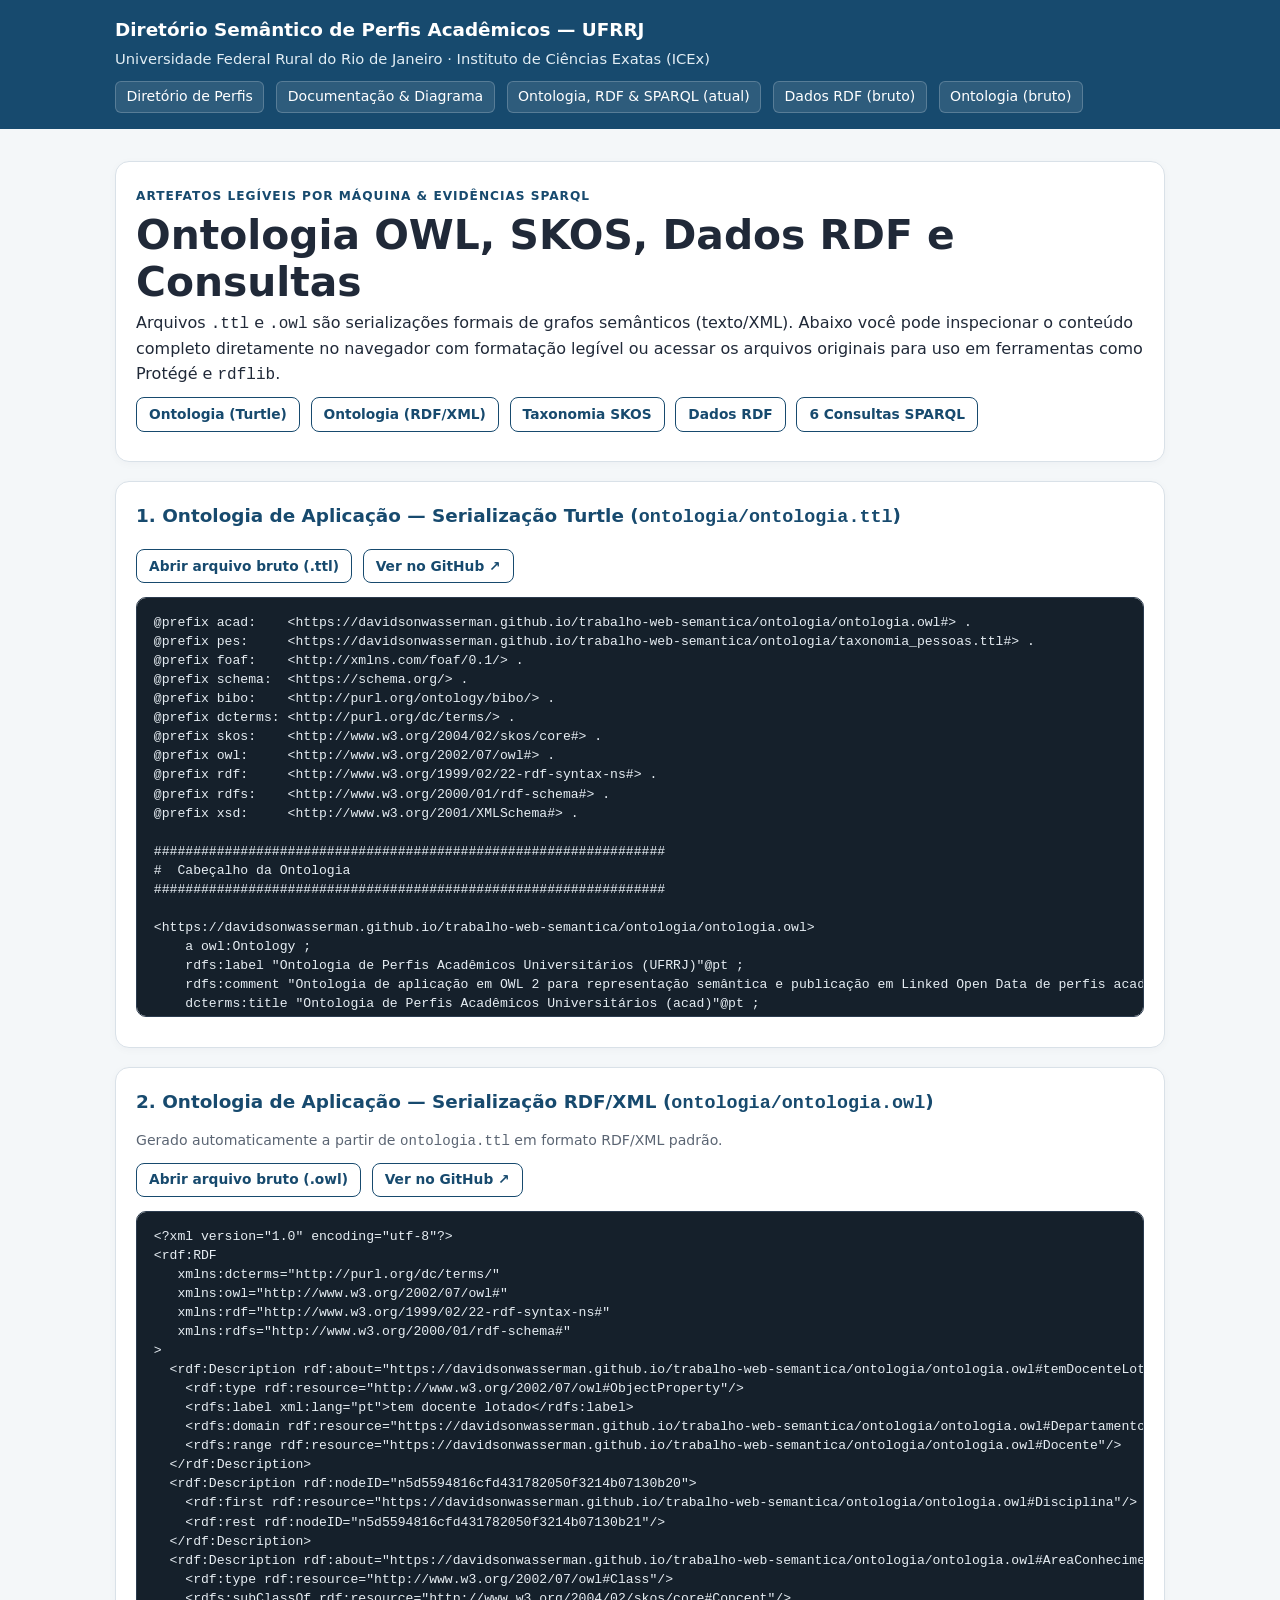
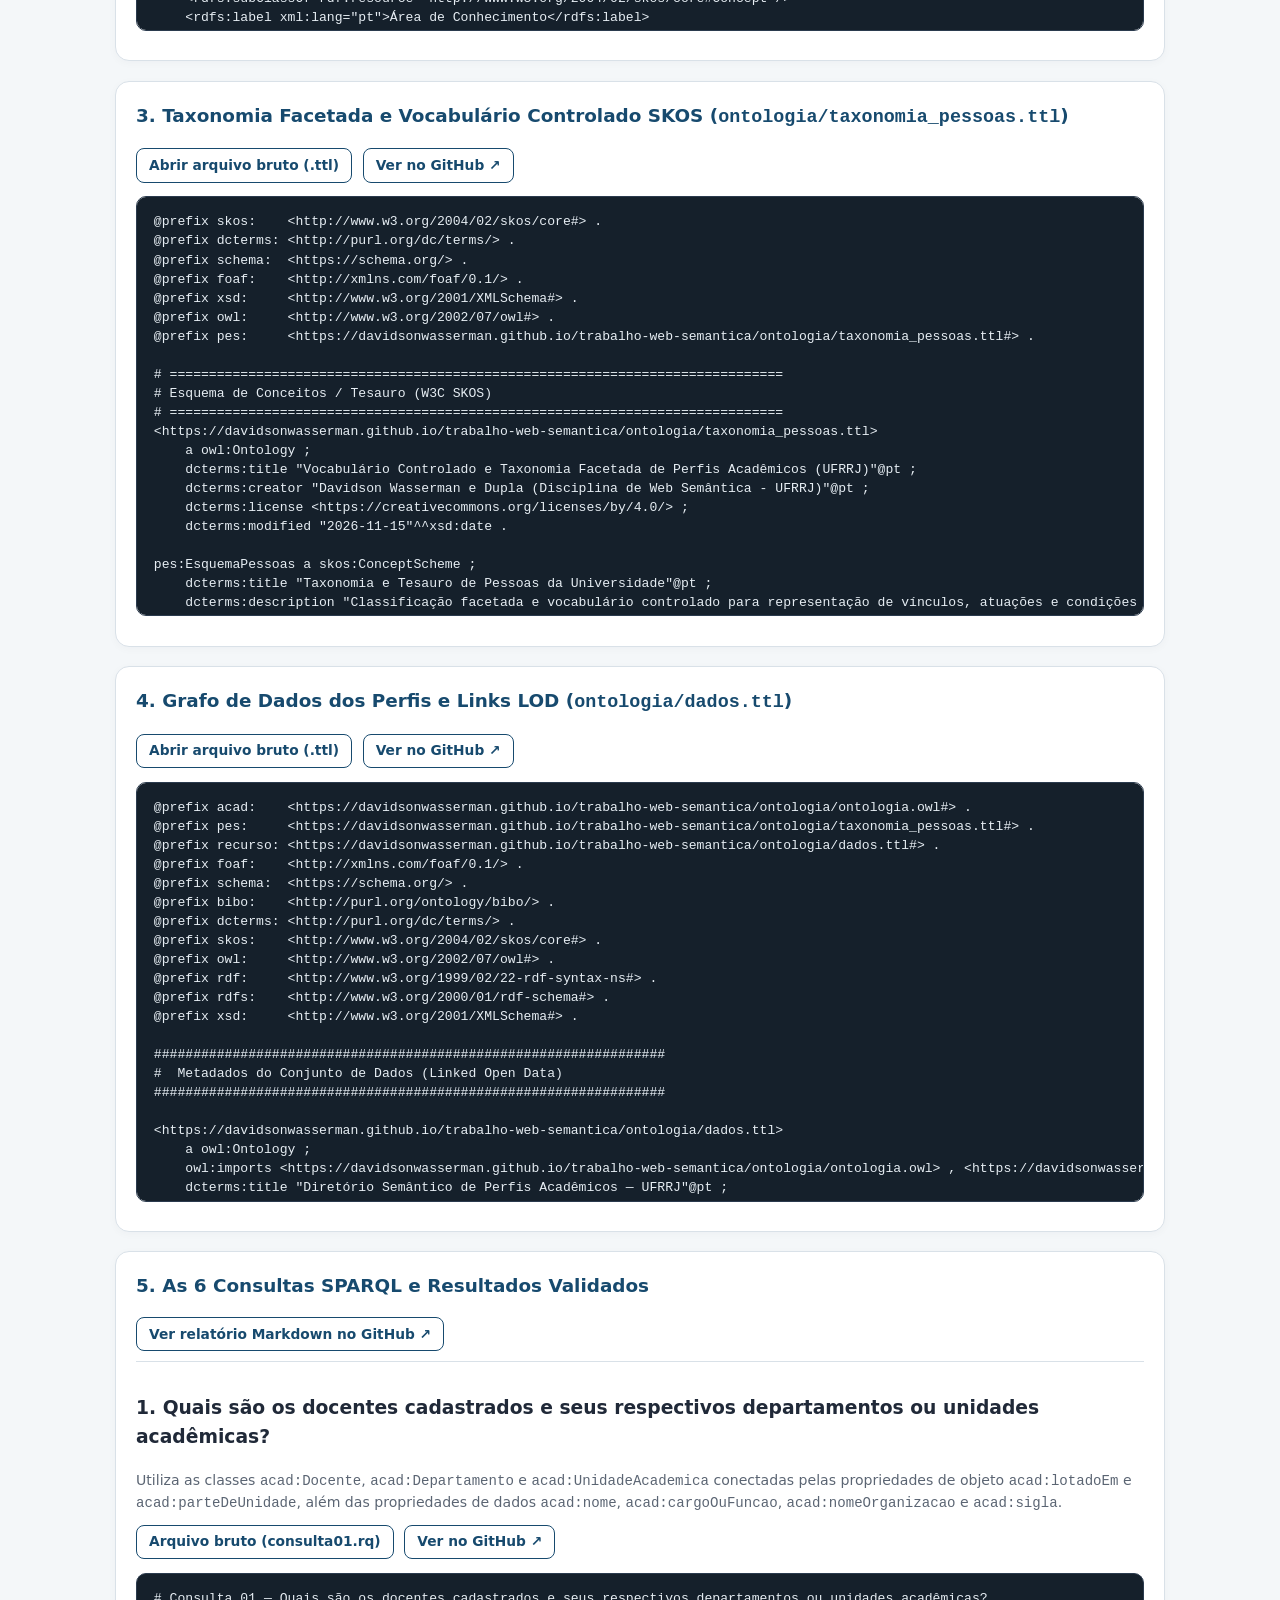
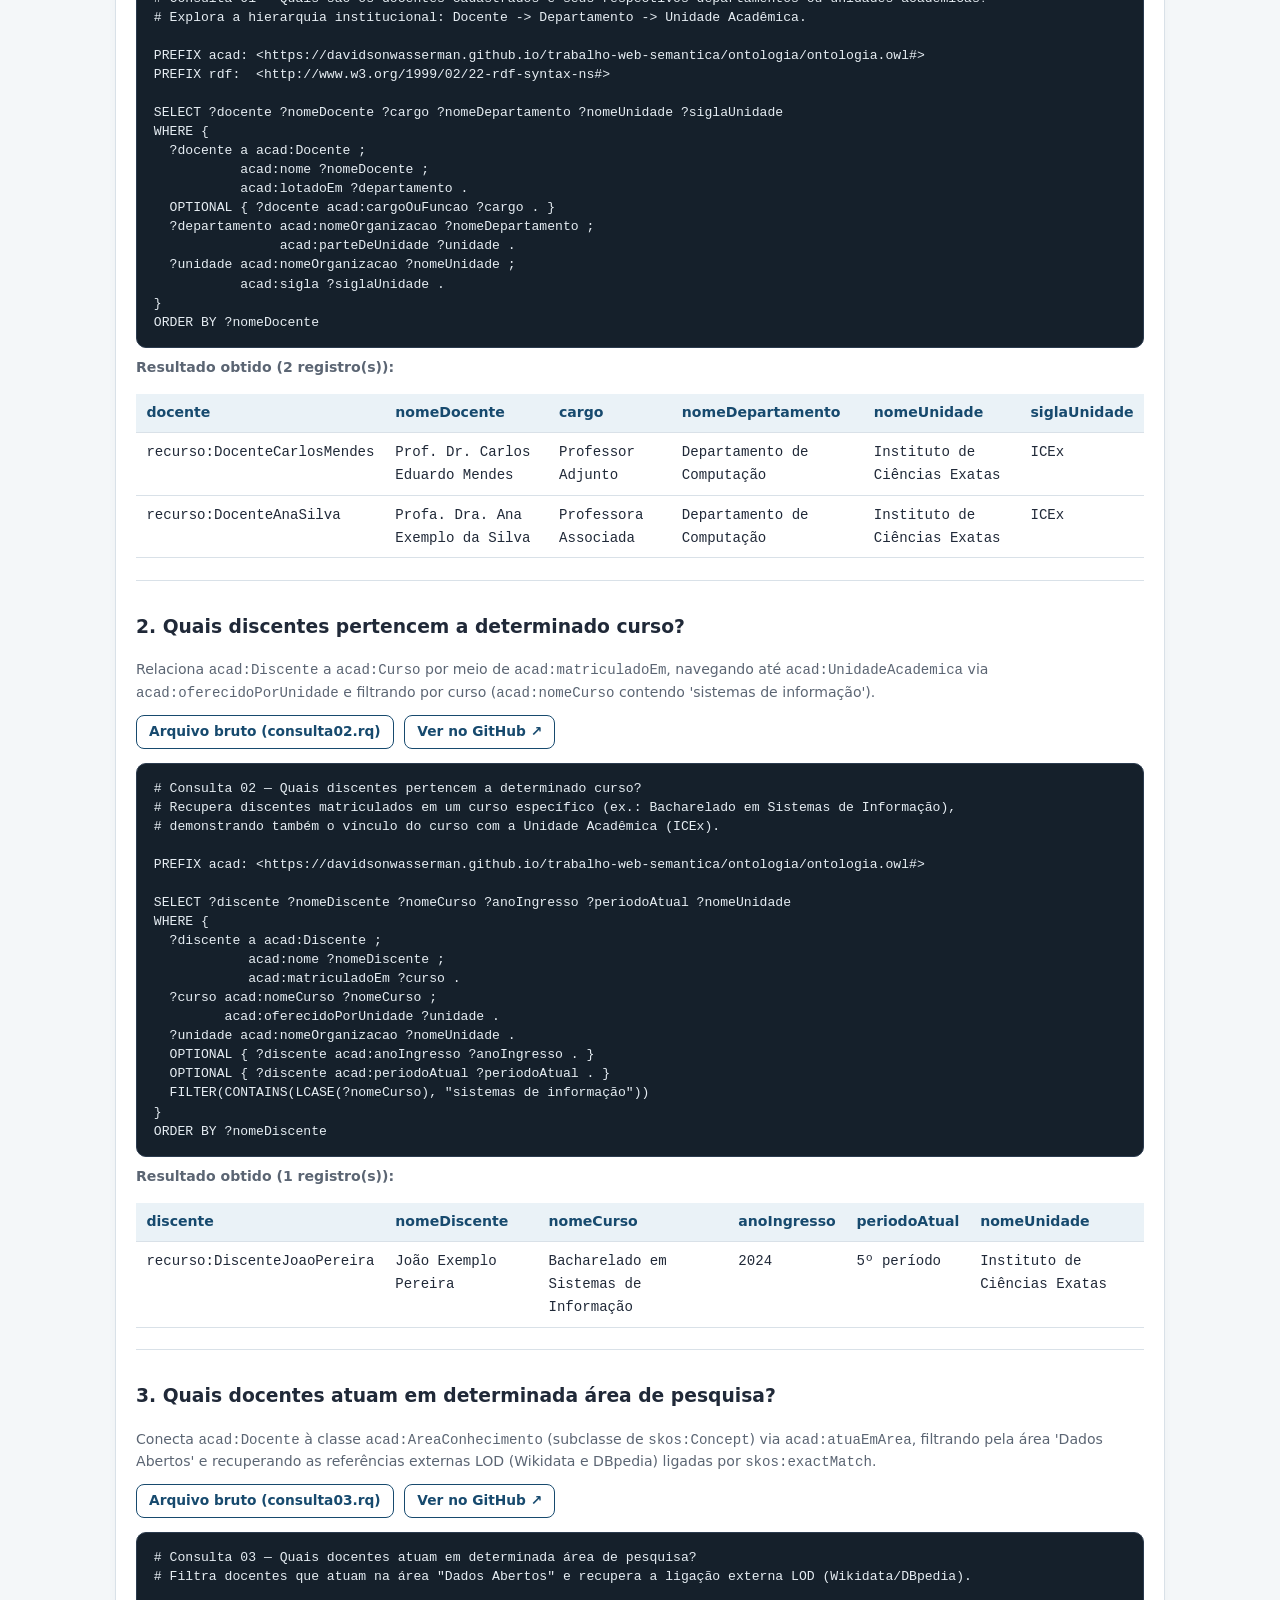
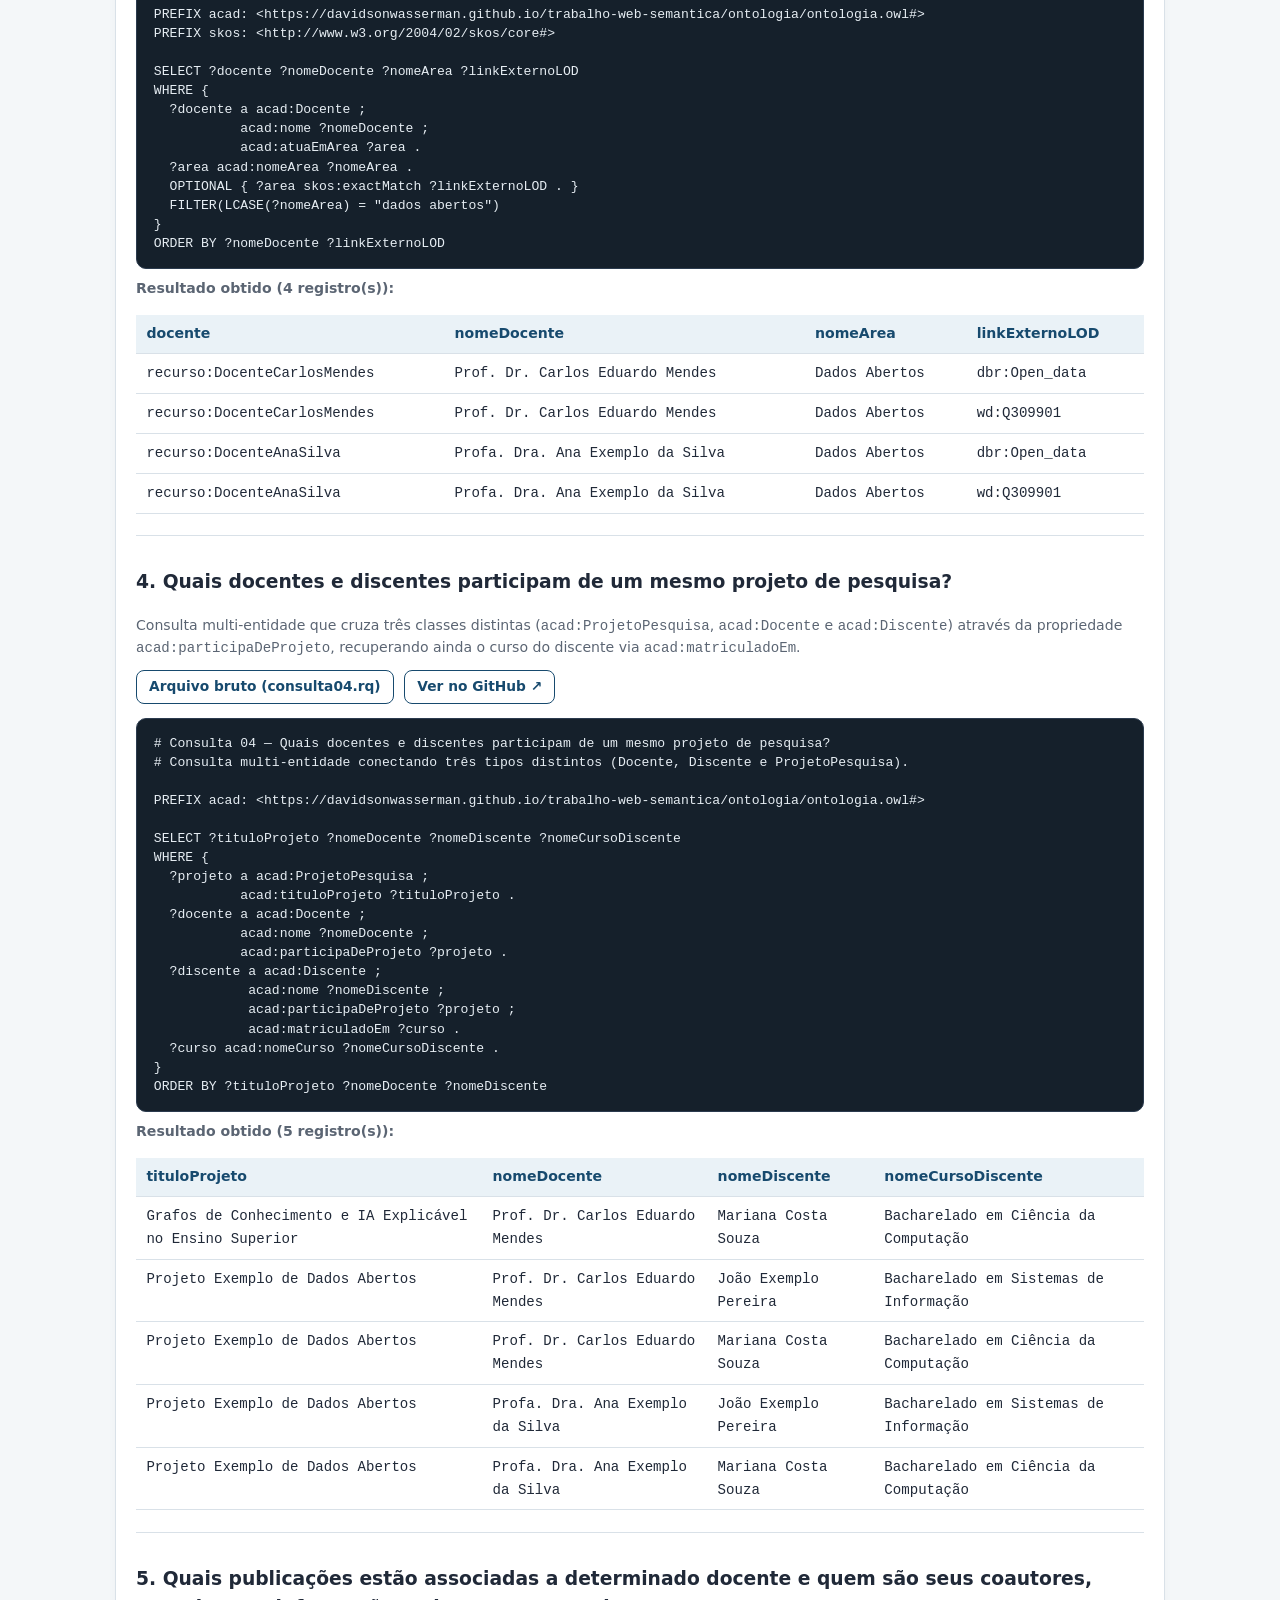
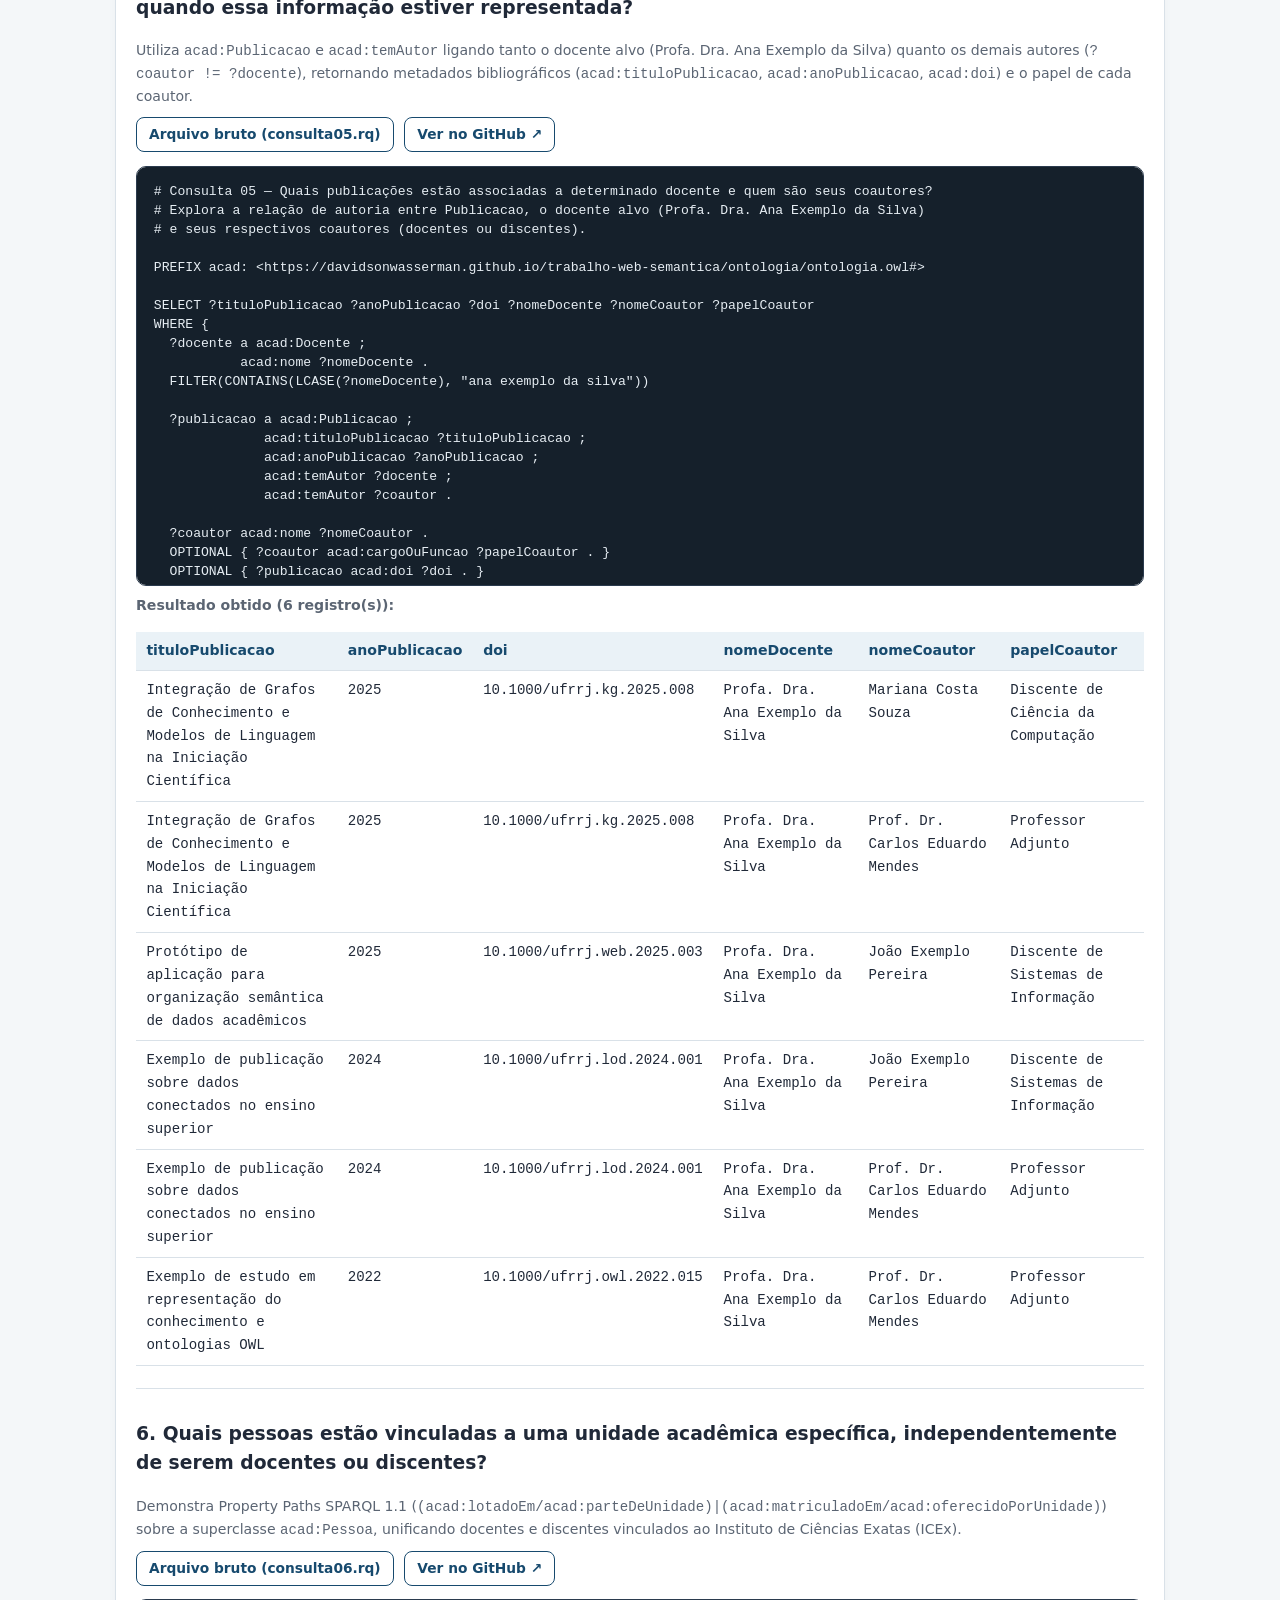
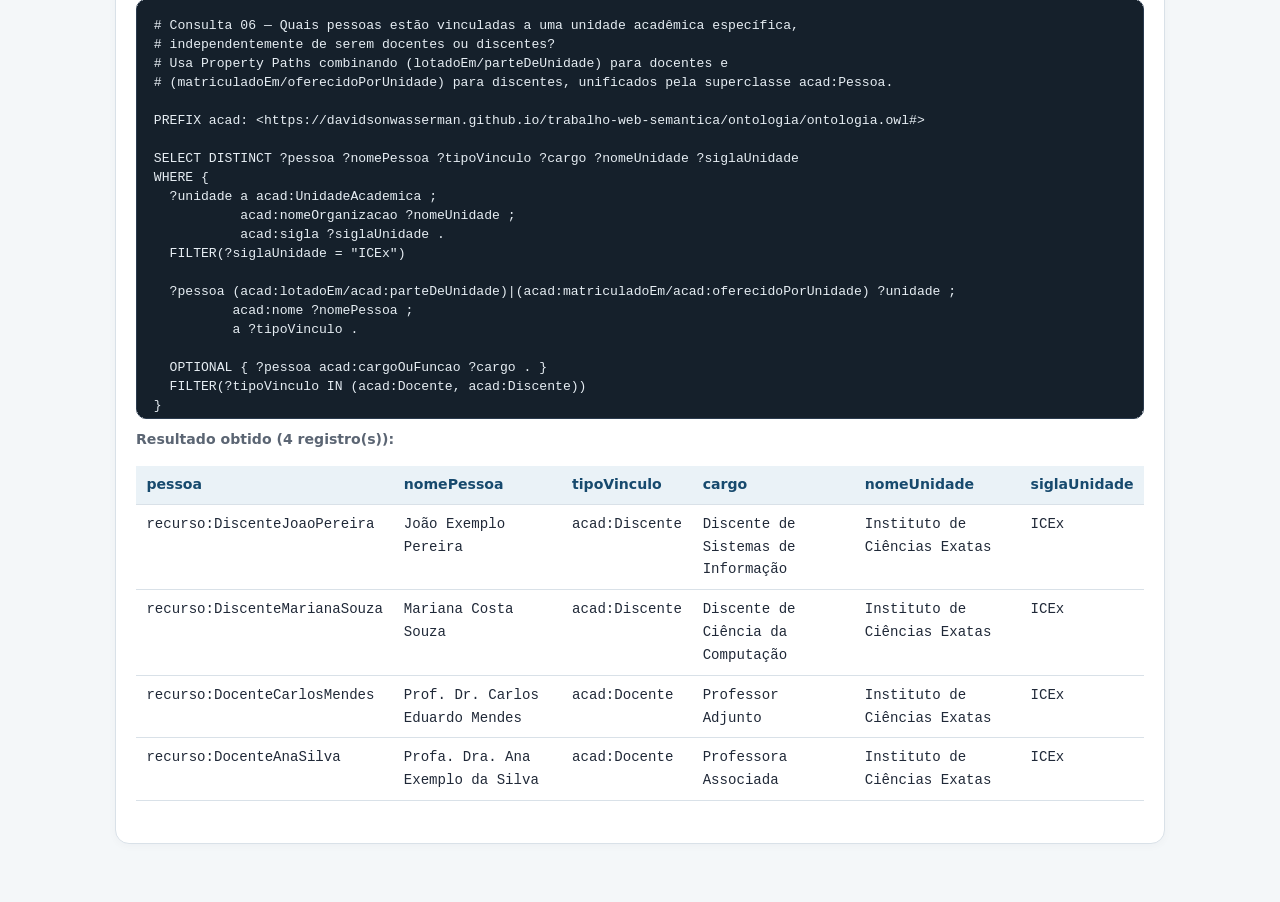
==== artefatos.html @ fde63c33 "feat: adiciona visualizadores HTML estilizados para documentação, diagrama, ontologia e consultas SP" ====
<!doctype html>
<html lang="pt-BR">
<head>
  <meta charset="utf-8">
  <meta name="viewport" content="width=device-width, initial-scale=1">
  <meta name="description" content="Visualizador de Ontologia OWL/Turtle, Taxonomia SKOS, Dados RDF e Consultas SPARQL — Diretório Semântico de Perfis Acadêmicos — UFRRJ.">
  <title>Ontologia, RDF &amp; SPARQL | Diretório Semântico de Perfis Acadêmicos — UFRRJ</title>
  <link rel="stylesheet" href="estilos.css">
</head>
<body>
  <header class="site-header">
    <div class="header-inner">
      <a href="index.html" class="site-title">Diretório Semântico de Perfis Acadêmicos — UFRRJ</a>
      <p class="site-subtitle">Universidade Federal Rural do Rio de Janeiro · Instituto de Ciências Exatas (ICEx)</p>
      <nav class="top-nav" aria-label="Navegação principal">
        <a href="index.html">Diretório de Perfis</a> <a href="documentacao.html">Documentação &amp; Diagrama</a> <a href="artefatos.html">Ontologia, RDF &amp; SPARQL (atual)</a>
        <a href="ontologia/dados.ttl">Dados RDF (bruto)</a>
        <a href="ontologia/ontologia.ttl">Ontologia (bruto)</a>
      </nav>
    </div>
  </header>

  <main>
    <section class="card">
      <p class="eyebrow">Artefatos Legíveis por Máquina &amp; Evidências SPARQL</p>
      <h1>Ontologia OWL, SKOS, Dados RDF e Consultas</h1>
      <p>
        Arquivos <code>.ttl</code> e <code>.owl</code> são serializações formais de grafos semânticos (texto/XML). Abaixo você pode inspecionar o conteúdo completo diretamente no navegador com formatação legível ou acessar os arquivos originais para uso em ferramentas como Protégé e <code>rdflib</code>.
      </p>
      <p>
        <a class="btn-outline" href="#ontologia-ttl">Ontologia (Turtle)</a>
        <a class="btn-outline" href="#ontologia-owl">Ontologia (RDF/XML)</a>
        <a class="btn-outline" href="#skos-ttl">Taxonomia SKOS</a>
        <a class="btn-outline" href="#dados-ttl">Dados RDF</a>
        <a class="btn-outline" href="#consultas-sparql">6 Consultas SPARQL</a>
      </p>
    </section>

    <section class="card" id="ontologia-ttl">
      <h2>1. Ontologia de Aplicação — Serialização Turtle (<code>ontologia/ontologia.ttl</code>)</h2>
      <p>
        <a class="btn-outline" href="ontologia/ontologia.ttl">Abrir arquivo bruto (.ttl)</a>
        <a class="btn-outline" href="https://github.com/DavidsonWasserman/trabalho-web-semantica/blob/main/ontologia/ontologia.ttl" target="_blank" rel="noopener noreferrer">Ver no GitHub ↗</a>
      </p>
      <pre class="code-box">@prefix acad:    &lt;https://davidsonwasserman.github.io/trabalho-web-semantica/ontologia/ontologia.owl#&gt; .
@prefix pes:     &lt;https://davidsonwasserman.github.io/trabalho-web-semantica/ontologia/taxonomia_pessoas.ttl#&gt; .
@prefix foaf:    &lt;http://xmlns.com/foaf/0.1/&gt; .
@prefix schema:  &lt;https://schema.org/&gt; .
@prefix bibo:    &lt;http://purl.org/ontology/bibo/&gt; .
@prefix dcterms: &lt;http://purl.org/dc/terms/&gt; .
@prefix skos:    &lt;http://www.w3.org/2004/02/skos/core#&gt; .
@prefix owl:     &lt;http://www.w3.org/2002/07/owl#&gt; .
@prefix rdf:     &lt;http://www.w3.org/1999/02/22-rdf-syntax-ns#&gt; .
@prefix rdfs:    &lt;http://www.w3.org/2000/01/rdf-schema#&gt; .
@prefix xsd:     &lt;http://www.w3.org/2001/XMLSchema#&gt; .

#################################################################
#  Cabeçalho da Ontologia
#################################################################

&lt;https://davidsonwasserman.github.io/trabalho-web-semantica/ontologia/ontologia.owl&gt;
    a owl:Ontology ;
    rdfs:label &quot;Ontologia de Perfis Acadêmicos Universitários (UFRRJ)&quot;@pt ;
    rdfs:comment &quot;Ontologia de aplicação em OWL 2 para representação semântica e publicação em Linked Open Data de perfis acadêmicos de docentes e discentes.&quot;@pt ;
    dcterms:title &quot;Ontologia de Perfis Acadêmicos Universitários (acad)&quot;@pt ;
    dcterms:creator &quot;Davidson Wasserman e Dupla (UFRRJ)&quot;@pt ;
    dcterms:created &quot;2026-11-15&quot; ;
    dcterms:license &lt;https://creativecommons.org/licenses/by/4.0/&gt; ;
    owl:versionInfo &quot;0.1.0&quot; .

#################################################################
#  CLASSES PRINCIPAIS E ALINHAMENTOS
#################################################################

acad:Pessoa a owl:Class ;
    rdfs:subClassOf foaf:Person , schema:Person ;
    rdfs:label &quot;Pessoa&quot;@pt ;
    rdfs:comment &quot;Indivíduo vinculado à comunidade acadêmica universitária.&quot;@pt .

acad:Docente a owl:Class ;
    rdfs:subClassOf acad:Pessoa ;
    rdfs:label &quot;Docente&quot;@pt ;
    rdfs:comment &quot;Professor ou pesquisador integrante do corpo docente de um departamento acadêmico.&quot;@pt ;
    rdfs:subClassOf
        [ a owl:Restriction ;
          owl:onProperty acad:lotadoEm ;
          owl:minQualifiedCardinality &quot;1&quot;^^xsd:nonNegativeInteger ;
          owl:onClass acad:Departamento ] .

acad:Discente a owl:Class ;
    rdfs:subClassOf acad:Pessoa ;
    rdfs:label &quot;Discente&quot;@pt ;
    rdfs:comment &quot;Estudante formalmente matriculado em um curso de graduação ou pós-graduação.&quot;@pt ;
    rdfs:subClassOf
        [ a owl:Restriction ;
          owl:onProperty acad:matriculadoEm ;
          owl:minQualifiedCardinality &quot;1&quot;^^xsd:nonNegativeInteger ;
          owl:onClass acad:Curso ] .

acad:DiscenteGraduacao a owl:Class ;
    rdfs:subClassOf acad:Discente ;
    rdfs:label &quot;Discente de Graduação&quot;@pt ;
    rdfs:comment &quot;Discente matriculado em curso superior de graduação.&quot;@pt .

acad:DiscentePosGraduacao a owl:Class ;
    rdfs:subClassOf acad:Discente ;
    rdfs:label &quot;Discente de Pós-Graduação&quot;@pt ;
    rdfs:comment &quot;Discente matriculado em programa de pós-graduação.&quot;@pt .

acad:OrganizacaoAcademica a owl:Class ;
    rdfs:subClassOf foaf:Organization , schema:Organization ;
    rdfs:label &quot;Organização Acadêmica&quot;@pt ;
    rdfs:comment &quot;Entidade organizacional no contexto universitário.&quot;@pt .

acad:InstituicaoEnsino a owl:Class ;
    rdfs:subClassOf acad:OrganizacaoAcademica , schema:CollegeOrUniversity ;
    rdfs:label &quot;Instituição de Ensino&quot;@pt ;
    rdfs:comment &quot;Universidade ou instituição de ensino superior.&quot;@pt .

acad:UnidadeAcademica a owl:Class ;
    rdfs:subClassOf acad:OrganizacaoAcademica ;
    rdfs:label &quot;Unidade Acadêmica&quot;@pt ;
    rdfs:comment &quot;Instituto, centro ou faculdade que congrega departamentos e cursos.&quot;@pt .

acad:Departamento a owl:Class ;
    rdfs:subClassOf acad:OrganizacaoAcademica ;
    rdfs:label &quot;Departamento&quot;@pt ;
    rdfs:comment &quot;Subunidade acadêmico-administrativa onde docentes são lotados.&quot;@pt .

acad:GrupoPesquisa a owl:Class ;
    rdfs:subClassOf acad:OrganizacaoAcademica ;
    rdfs:label &quot;Grupo de Pesquisa&quot;@pt ;
    rdfs:comment &quot;Coletivo de docentes e discentes organizado em torno de linhas de investigação científica.&quot;@pt .

acad:Curso a owl:Class ;
    rdfs:subClassOf schema:EducationalOccupationalProgram ;
    rdfs:label &quot;Curso&quot;@pt ;
    rdfs:comment &quot;Curso de graduação ou programa de pós-graduação oferecido por uma unidade acadêmica.&quot;@pt .

acad:AreaConhecimento a owl:Class ;
    rdfs:subClassOf skos:Concept ;
    rdfs:label &quot;Área de Conhecimento&quot;@pt ;
    rdfs:comment &quot;Tema, linha de pesquisa ou área de atuação/interesse científico.&quot;@pt .

acad:Disciplina a owl:Class ;
    rdfs:subClassOf schema:Course ;
    rdfs:label &quot;Disciplina&quot;@pt ;
    rdfs:comment &quot;Componente curricular ministrado por docentes.&quot;@pt .

acad:ProjetoPesquisa a owl:Class ;
    rdfs:subClassOf foaf:Project , schema:ResearchProject ;
    rdfs:label &quot;Projeto de Pesquisa&quot;@pt ;
    rdfs:comment &quot;Iniciativa formal de pesquisa ou extensão com participantes docentes e discentes.&quot;@pt ;
    rdfs:subClassOf
        [ a owl:Restriction ;
          owl:onProperty acad:temParticipante ;
          owl:minQualifiedCardinality &quot;1&quot;^^xsd:nonNegativeInteger ;
          owl:onClass acad:Pessoa ] .

acad:Publicacao a owl:Class ;
    rdfs:subClassOf bibo:AcademicArticle , schema:ScholarlyArticle ;
    rdfs:label &quot;Publicação&quot;@pt ;
    rdfs:comment &quot;Produção bibliográfica, artigo científico, trabalho acadêmico ou protótipo publicado.&quot;@pt ;
    rdfs:subClassOf
        [ a owl:Restriction ;
          owl:onProperty acad:temAutor ;
          owl:minQualifiedCardinality &quot;1&quot;^^xsd:nonNegativeInteger ;
          owl:onClass acad:Pessoa ] ,
        [ a owl:Restriction ;
          owl:onProperty acad:tituloPublicacao ;
          owl:qualifiedCardinality &quot;1&quot;^^xsd:nonNegativeInteger ;
          owl:onDataRange xsd:string ] ,
        [ a owl:Restriction ;
          owl:onProperty acad:anoPublicacao ;
          owl:qualifiedCardinality &quot;1&quot;^^xsd:nonNegativeInteger ;
          owl:onDataRange xsd:integer ] .

acad:FormacaoAcademica a owl:Class ;
    rdfs:label &quot;Formação Acadêmica&quot;@pt ;
    rdfs:comment &quot;Registro de titulação concluída ou em andamento por uma pessoa.&quot;@pt .

acad:RedeAcademica a owl:Class ;
    rdfs:label &quot;Perfil em Rede Acadêmica ou Social&quot;@pt ;
    rdfs:comment &quot;Registro de conta/perfil externo (ORCID, Lattes, LinkedIn, ResearchGate, etc.).&quot;@pt .

#################################################################
#  CLASSES DEFINIDAS (para inferência automática via OWL Reasoner)
#################################################################

acad:PesquisadorEmProjeto a owl:Class ;
    rdfs:subClassOf acad:Pessoa ;
    rdfs:label &quot;Pesquisador em Projeto&quot;@pt ;
    rdfs:comment &quot;Pessoa inferida automaticamente por participar de pelo menos um Projeto de Pesquisa.&quot;@pt ;
    owl:equivalentClass [
        a owl:Class ;
        owl:intersectionOf (
            acad:Pessoa
            [ a owl:Restriction ;
              owl:onProperty acad:participaDeProjeto ;
              owl:someValuesFrom acad:ProjetoPesquisa ]
        )
    ] .

acad:AutorAcademico a owl:Class ;
    rdfs:subClassOf acad:Pessoa ;
    rdfs:label &quot;Autor Acadêmico&quot;@pt ;
    rdfs:comment &quot;Pessoa inferida automaticamente por figurar como autora em pelo menos uma publicação.&quot;@pt ;
    owl:equivalentClass [
        a owl:Class ;
        owl:intersectionOf (
            acad:Pessoa
            [ a owl:Restriction ;
              owl:onProperty acad:autorDe ;
              owl:someValuesFrom acad:Publicacao ]
        )
    ] .

#################################################################
#  DISJUNÇÕES DE CLASSES
#################################################################
# Nota de modelagem: acad:Docente e acad:Discente NÃO são declaradas disjuntas,
# pois na realidade universitária um docente pode cursar doutorado/pós-doutorado
# e um discente de pós-graduação pode atuar em atividades docentes.

[] a owl:AllDisjointClasses ;
   owl:members (
       acad:Pessoa
       acad:OrganizacaoAcademica
       acad:Curso
       acad:AreaConhecimento
       acad:Disciplina
       acad:ProjetoPesquisa
       acad:Publicacao
       acad:FormacaoAcademica
       acad:RedeAcademica
   ) .

[] a owl:AllDisjointClasses ;
   owl:members (
       acad:InstituicaoEnsino
       acad:UnidadeAcademica
       acad:Departamento
       acad:GrupoPesquisa
   ) .

#################################################################
#  PROPRIEDADES DE OBJETO (Object Properties)
#################################################################

acad:lotadoEm a owl:ObjectProperty ;
    rdfs:label &quot;lotado em&quot;@pt ;
    rdfs:comment &quot;Relaciona um docente ao departamento acadêmico ao qual está formalmente lotado.&quot;@pt ;
    rdfs:domain acad:Docente ;
    rdfs:range acad:Departamento ;
    owl:inverseOf acad:temDocenteLotado .

acad:temDocenteLotado a owl:ObjectProperty ;
    rdfs:label &quot;tem docente lotado&quot;@pt ;
    rdfs:domain acad:Departamento ;
    rdfs:range acad:Docente .

acad:matriculadoEm a owl:ObjectProperty ;
    rdfs:label &quot;matriculado em&quot;@pt ;
    rdfs:comment &quot;Relaciona um discente ao curso no qual possui matrícula ativa.&quot;@pt ;
    rdfs:domain acad:Discente ;
    rdfs:range acad:Curso ;
    owl:inverseOf acad:temDiscenteMatriculado .

acad:temDiscenteMatriculado a owl:ObjectProperty ;
    rdfs:label &quot;tem discente matriculado&quot;@pt ;
    rdfs:domain acad:Curso ;
    rdfs:range acad:Discente .

acad:parteDeUnidade a owl:ObjectProperty , owl:FunctionalProperty ;
    rdfs:label &quot;parte de unidade acadêmica&quot;@pt ;
    rdfs:comment &quot;Liga um departamento à sua unidade acadêmica superior (ex.: instituto).&quot;@pt ;
    rdfs:domain acad:Departamento ;
    rdfs:range acad:UnidadeAcademica ;
    owl:inverseOf acad:possuiDepartamento .

acad:possuiDepartamento a owl:ObjectProperty ;
    rdfs:label &quot;possui departamento&quot;@pt ;
    rdfs:domain acad:UnidadeAcademica ;
    rdfs:range acad:Departamento .

acad:oferecidoPorUnidade a owl:ObjectProperty , owl:FunctionalProperty ;
    rdfs:label &quot;oferecido por unidade acadêmica&quot;@pt ;
    rdfs:comment &quot;Liga um curso à unidade acadêmica responsável por sua oferta.&quot;@pt ;
    rdfs:domain acad:Curso ;
    rdfs:range acad:UnidadeAcademica ;
    owl:inverseOf acad:ofereceCurso .

acad:ofereceCurso a owl:ObjectProperty ;
    rdfs:label &quot;oferece curso&quot;@pt ;
    rdfs:domain acad:UnidadeAcademica ;
    rdfs:range acad:Curso .

acad:pertenceAInstituicao a owl:ObjectProperty , owl:FunctionalProperty ;
    rdfs:label &quot;pertence à instituição&quot;@pt ;
    rdfs:domain acad:OrganizacaoAcademica ;
    rdfs:range acad:InstituicaoEnsino .

acad:vinculadoAUnidade a owl:ObjectProperty ;
    rdfs:label &quot;vinculado à unidade acadêmica&quot;@pt ;
    rdfs:comment &quot;Relacionamento direto ou inferido por cadeia de propriedades entre uma pessoa (docente ou discente) e uma unidade acadêmica.&quot;@pt ;
    rdfs:domain acad:Pessoa ;
    rdfs:range acad:UnidadeAcademica ;
    owl:inverseOf acad:possuiPessoaVinculada .

acad:possuiPessoaVinculada a owl:ObjectProperty ;
    rdfs:label &quot;possui pessoa vinculada&quot;@pt ;
    rdfs:domain acad:UnidadeAcademica ;
    rdfs:range acad:Pessoa .

acad:atuaEmArea a owl:ObjectProperty ;
    rdfs:label &quot;atua na área de pesquisa&quot;@pt ;
    rdfs:comment &quot;Associa um docente às suas áreas principais de pesquisa e atuação científica.&quot;@pt ;
    rdfs:domain acad:Docente ;
    rdfs:range acad:AreaConhecimento .

acad:temInteresseEm a owl:ObjectProperty ;
    rdfs:label &quot;tem interesse em&quot;@pt ;
    rdfs:comment &quot;Associa qualquer pessoa (docente ou discente) a áreas de interesse acadêmico.&quot;@pt ;
    rdfs:domain acad:Pessoa ;
    rdfs:range acad:AreaConhecimento .

acad:leciona a owl:ObjectProperty ;
    rdfs:label &quot;leciona&quot;@pt ;
    rdfs:comment &quot;Associa um docente às disciplinas que ministra.&quot;@pt ;
    rdfs:domain acad:Docente ;
    rdfs:range acad:Disciplina ;
    owl:inverseOf acad:lecionadaPor .

acad:lecionadaPor a owl:ObjectProperty ;
    rdfs:label &quot;lecionada por&quot;@pt ;
    rdfs:domain acad:Disciplina ;
    rdfs:range acad:Docente .

acad:participaDeProjeto a owl:ObjectProperty ;
    rdfs:label &quot;participa de projeto&quot;@pt ;
    rdfs:comment &quot;Associa uma pessoa (docente ou discente) a um projeto de pesquisa ou extensão.&quot;@pt ;
    rdfs:domain acad:Pessoa ;
    rdfs:range acad:ProjetoPesquisa ;
    owl:inverseOf acad:temParticipante .

acad:temParticipante a owl:ObjectProperty ;
    rdfs:label &quot;tem participante&quot;@pt ;
    rdfs:domain acad:ProjetoPesquisa ;
    rdfs:range acad:Pessoa .

acad:coordenadoPor a owl:ObjectProperty ;
    rdfs:label &quot;coordenado por&quot;@pt ;
    rdfs:domain acad:ProjetoPesquisa ;
    rdfs:range acad:Docente ;
    owl:inverseOf acad:coordenaProjeto .

acad:coordenaProjeto a owl:ObjectProperty ;
    rdfs:label &quot;coordena projeto&quot;@pt ;
    rdfs:subPropertyOf acad:participaDeProjeto ;
    rdfs:domain acad:Docente ;
    rdfs:range acad:ProjetoPesquisa .

acad:membroDeGrupo a owl:ObjectProperty ;
    rdfs:label &quot;membro de grupo de pesquisa&quot;@pt ;
    rdfs:domain acad:Pessoa ;
    rdfs:range acad:GrupoPesquisa ;
    owl:inverseOf acad:temMembroGrupo .

acad:temMembroGrupo a owl:ObjectProperty ;
    rdfs:label &quot;tem membro&quot;@pt ;
    rdfs:domain acad:GrupoPesquisa ;
    rdfs:range acad:Pessoa .

acad:temAutor a owl:ObjectProperty ;
    rdfs:label &quot;tem autor&quot;@pt ;
    rdfs:comment &quot;Relaciona uma publicação aos seus autores ou coautores.&quot;@pt ;
    rdfs:domain acad:Publicacao ;
    rdfs:range acad:Pessoa ;
    owl:inverseOf acad:autorDe .

acad:autorDe a owl:ObjectProperty ;
    rdfs:label &quot;é autor de&quot;@pt ;
    rdfs:domain acad:Pessoa ;
    rdfs:range acad:Publicacao .

acad:possuiFormacao a owl:ObjectProperty ;
    rdfs:label &quot;possui formação acadêmica&quot;@pt ;
    rdfs:domain acad:Pessoa ;
    rdfs:range acad:FormacaoAcademica .

acad:realizadaEmInstituicao a owl:ObjectProperty ;
    rdfs:label &quot;realizada na instituição&quot;@pt ;
    rdfs:domain acad:FormacaoAcademica ;
    rdfs:range acad:InstituicaoEnsino .

acad:possuiClassificacaoSKOS a owl:ObjectProperty ;
    rdfs:label &quot;possui classificação SKOS&quot;@pt ;
    rdfs:comment &quot;Vincula a pessoa aos conceitos da taxonomia facetada controlada (pes:EsquemaPessoas).&quot;@pt ;
    rdfs:domain acad:Pessoa ;
    rdfs:range skos:Concept .

acad:possuiPerfilRede a owl:ObjectProperty ;
    rdfs:label &quot;possui perfil em rede externa&quot;@pt ;
    rdfs:domain acad:Pessoa ;
    rdfs:range acad:RedeAcademica .

#################################################################
#  PROPRIEDADES DE DADOS (Datatype Properties)
#################################################################

acad:nome a owl:DatatypeProperty ;
    rdfs:subPropertyOf foaf:name ;
    rdfs:label &quot;nome completo&quot;@pt ;
    rdfs:domain acad:Pessoa ;
    rdfs:range xsd:string .

acad:email a owl:DatatypeProperty ;
    rdfs:label &quot;e-mail institucional&quot;@pt ;
    rdfs:domain acad:Pessoa ;
    rdfs:range xsd:string .

acad:cargoOuFuncao a owl:DatatypeProperty ;
    rdfs:label &quot;cargo ou papel principal&quot;@pt ;
    rdfs:domain acad:Pessoa ;
    rdfs:range xsd:string .

acad:apresentacao a owl:DatatypeProperty ;
    rdfs:label &quot;texto de apresentação&quot;@pt ;
    rdfs:domain acad:Pessoa ;
    rdfs:range xsd:string .

acad:paginaPessoal a owl:DatatypeProperty ;
    rdfs:label &quot;página pessoal&quot;@pt ;
    rdfs:domain acad:Pessoa ;
    rdfs:range xsd:anyURI .

acad:orcid a owl:DatatypeProperty ;
    rdfs:label &quot;ORCID&quot;@pt ;
    rdfs:domain acad:Pessoa ;
    rdfs:range xsd:anyURI .

acad:lattes a owl:DatatypeProperty ;
    rdfs:label &quot;Currículo Lattes&quot;@pt ;
    rdfs:domain acad:Pessoa ;
    rdfs:range xsd:anyURI .

acad:anoIngresso a owl:DatatypeProperty ;
    rdfs:label &quot;ano de ingresso&quot;@pt ;
    rdfs:domain acad:Discente ;
    rdfs:range xsd:integer .

acad:periodoAtual a owl:DatatypeProperty ;
    rdfs:label &quot;período atual&quot;@pt ;
    rdfs:domain acad:Discente ;
    rdfs:range xsd:string .

acad:nomeOrganizacao a owl:DatatypeProperty ;
    rdfs:label &quot;nome da organização&quot;@pt ;
    rdfs:domain acad:OrganizacaoAcademica ;
    rdfs:range xsd:string .

acad:sigla a owl:DatatypeProperty ;
    rdfs:label &quot;sigla&quot;@pt ;
    rdfs:domain acad:OrganizacaoAcademica ;
    rdfs:range xsd:string .

acad:nomeCurso a owl:DatatypeProperty ;
    rdfs:label &quot;nome do curso&quot;@pt ;
    rdfs:domain acad:Curso ;
    rdfs:range xsd:string .

acad:modalidadeCurso a owl:DatatypeProperty ;
    rdfs:label &quot;modalidade do curso&quot;@pt ;
    rdfs:domain acad:Curso ;
    rdfs:range xsd:string .

acad:nomeArea a owl:DatatypeProperty ;
    rdfs:label &quot;nome da área&quot;@pt ;
    rdfs:domain acad:AreaConhecimento ;
    rdfs:range xsd:string .

acad:nomeDisciplina a owl:DatatypeProperty ;
    rdfs:label &quot;nome da disciplina&quot;@pt ;
    rdfs:domain acad:Disciplina ;
    rdfs:range xsd:string .

acad:codigoDisciplina a owl:DatatypeProperty ;
    rdfs:label &quot;código da disciplina&quot;@pt ;
    rdfs:domain acad:Disciplina ;
    rdfs:range xsd:string .

acad:tituloProjeto a owl:DatatypeProperty ;
    rdfs:label &quot;título do projeto&quot;@pt ;
    rdfs:domain acad:ProjetoPesquisa ;
    rdfs:range xsd:string .

acad:descricaoProjeto a owl:DatatypeProperty ;
    rdfs:label &quot;descrição do projeto&quot;@pt ;
    rdfs:domain acad:ProjetoPesquisa ;
    rdfs:range xsd:string .

acad:tituloPublicacao a owl:DatatypeProperty , owl:FunctionalProperty ;
    rdfs:label &quot;título da publicação&quot;@pt ;
    rdfs:domain acad:Publicacao ;
    rdfs:range xsd:string .

acad:citacaoBibliografica a owl:DatatypeProperty ;
    rdfs:label &quot;citação bibliográfica&quot;@pt ;
    rdfs:domain acad:Publicacao ;
    rdfs:range xsd:string .

acad:anoPublicacao a owl:DatatypeProperty , owl:FunctionalProperty ;
    rdfs:label &quot;ano de publicação&quot;@pt ;
    rdfs:domain acad:Publicacao ;
    rdfs:range xsd:integer .

acad:doi a owl:DatatypeProperty ;
    rdfs:label &quot;DOI&quot;@pt ;
    rdfs:domain acad:Publicacao ;
    rdfs:range xsd:string .

acad:grauFormacao a owl:DatatypeProperty ;
    rdfs:label &quot;grau de formação&quot;@pt ;
    rdfs:domain acad:FormacaoAcademica ;
    rdfs:range xsd:string .

acad:cursoFormacao a owl:DatatypeProperty ;
    rdfs:label &quot;curso ou área de formação&quot;@pt ;
    rdfs:domain acad:FormacaoAcademica ;
    rdfs:range xsd:string .

acad:anoConclusao a owl:DatatypeProperty ;
    rdfs:label &quot;ano de conclusão&quot;@pt ;
    rdfs:domain acad:FormacaoAcademica ;
    rdfs:range xsd:integer .

acad:descricaoFormacao a owl:DatatypeProperty ;
    rdfs:label &quot;descrição da formação&quot;@pt ;
    rdfs:domain acad:FormacaoAcademica ;
    rdfs:range xsd:string .

acad:nomeRede a owl:DatatypeProperty ;
    rdfs:label &quot;nome do serviço/rede&quot;@pt ;
    rdfs:domain acad:RedeAcademica ;
    rdfs:range xsd:string .

acad:urlRede a owl:DatatypeProperty ;
    rdfs:label &quot;URL do perfil na rede&quot;@pt ;
    rdfs:domain acad:RedeAcademica ;
    rdfs:range xsd:anyURI .
</pre>
    </section>

    <section class="card" id="ontologia-owl">
      <h2>2. Ontologia de Aplicação — Serialização RDF/XML (<code>ontologia/ontologia.owl</code>)</h2>
      <p class="note">Gerado automaticamente a partir de <code>ontologia.ttl</code> em formato RDF/XML padrão.</p>
      <p>
        <a class="btn-outline" href="ontologia/ontologia.owl">Abrir arquivo bruto (.owl)</a>
        <a class="btn-outline" href="https://github.com/DavidsonWasserman/trabalho-web-semantica/blob/main/ontologia/ontologia.owl" target="_blank" rel="noopener noreferrer">Ver no GitHub ↗</a>
      </p>
      <pre class="code-box">&lt;?xml version=&quot;1.0&quot; encoding=&quot;utf-8&quot;?&gt;
&lt;rdf:RDF
   xmlns:dcterms=&quot;http://purl.org/dc/terms/&quot;
   xmlns:owl=&quot;http://www.w3.org/2002/07/owl#&quot;
   xmlns:rdf=&quot;http://www.w3.org/1999/02/22-rdf-syntax-ns#&quot;
   xmlns:rdfs=&quot;http://www.w3.org/2000/01/rdf-schema#&quot;
&gt;
  &lt;rdf:Description rdf:about=&quot;https://davidsonwasserman.github.io/trabalho-web-semantica/ontologia/ontologia.owl#temDocenteLotado&quot;&gt;
    &lt;rdf:type rdf:resource=&quot;http://www.w3.org/2002/07/owl#ObjectProperty&quot;/&gt;
    &lt;rdfs:label xml:lang=&quot;pt&quot;&gt;tem docente lotado&lt;/rdfs:label&gt;
    &lt;rdfs:domain rdf:resource=&quot;https://davidsonwasserman.github.io/trabalho-web-semantica/ontologia/ontologia.owl#Departamento&quot;/&gt;
    &lt;rdfs:range rdf:resource=&quot;https://davidsonwasserman.github.io/trabalho-web-semantica/ontologia/ontologia.owl#Docente&quot;/&gt;
  &lt;/rdf:Description&gt;
  &lt;rdf:Description rdf:nodeID=&quot;n5d5594816cfd431782050f3214b07130b20&quot;&gt;
    &lt;rdf:first rdf:resource=&quot;https://davidsonwasserman.github.io/trabalho-web-semantica/ontologia/ontologia.owl#Disciplina&quot;/&gt;
    &lt;rdf:rest rdf:nodeID=&quot;n5d5594816cfd431782050f3214b07130b21&quot;/&gt;
  &lt;/rdf:Description&gt;
  &lt;rdf:Description rdf:about=&quot;https://davidsonwasserman.github.io/trabalho-web-semantica/ontologia/ontologia.owl#AreaConhecimento&quot;&gt;
    &lt;rdf:type rdf:resource=&quot;http://www.w3.org/2002/07/owl#Class&quot;/&gt;
    &lt;rdfs:subClassOf rdf:resource=&quot;http://www.w3.org/2004/02/skos/core#Concept&quot;/&gt;
    &lt;rdfs:label xml:lang=&quot;pt&quot;&gt;Área de Conhecimento&lt;/rdfs:label&gt;
    &lt;rdfs:comment xml:lang=&quot;pt&quot;&gt;Tema, linha de pesquisa ou área de atuação/interesse científico.&lt;/rdfs:comment&gt;
  &lt;/rdf:Description&gt;
  &lt;rdf:Description rdf:about=&quot;https://davidsonwasserman.github.io/trabalho-web-semantica/ontologia/ontologia.owl#Discente&quot;&gt;
    &lt;rdf:type rdf:resource=&quot;http://www.w3.org/2002/07/owl#Class&quot;/&gt;
    &lt;rdfs:subClassOf rdf:resource=&quot;https://davidsonwasserman.github.io/trabalho-web-semantica/ontologia/ontologia.owl#Pessoa&quot;/&gt;
    &lt;rdfs:subClassOf rdf:nodeID=&quot;n5d5594816cfd431782050f3214b07130b2&quot;/&gt;
    &lt;rdfs:label xml:lang=&quot;pt&quot;&gt;Discente&lt;/rdfs:label&gt;
    &lt;rdfs:comment xml:lang=&quot;pt&quot;&gt;Estudante formalmente matriculado em um curso de graduação ou pós-graduação.&lt;/rdfs:comment&gt;
  &lt;/rdf:Description&gt;
  &lt;rdf:Description rdf:nodeID=&quot;n5d5594816cfd431782050f3214b07130b6&quot;&gt;
    &lt;rdf:type rdf:resource=&quot;http://www.w3.org/2002/07/owl#Restriction&quot;/&gt;
    &lt;owl:onProperty rdf:resource=&quot;https://davidsonwasserman.github.io/trabalho-web-semantica/ontologia/ontologia.owl#anoPublicacao&quot;/&gt;
    &lt;owl:qualifiedCardinality rdf:datatype=&quot;http://www.w3.org/2001/XMLSchema#nonNegativeInteger&quot;&gt;1&lt;/owl:qualifiedCardinality&gt;
    &lt;owl:onDataRange rdf:resource=&quot;http://www.w3.org/2001/XMLSchema#integer&quot;/&gt;
  &lt;/rdf:Description&gt;
  &lt;rdf:Description rdf:nodeID=&quot;n5d5594816cfd431782050f3214b07130b12&quot;&gt;
    &lt;rdf:type rdf:resource=&quot;http://www.w3.org/2002/07/owl#Restriction&quot;/&gt;
    &lt;owl:onProperty rdf:resource=&quot;https://davidsonwasserman.github.io/trabalho-web-semantica/ontologia/ontologia.owl#autorDe&quot;/&gt;
    &lt;owl:someValuesFrom rdf:resource=&quot;https://davidsonwasserman.github.io/trabalho-web-semantica/ontologia/ontologia.owl#Publicacao&quot;/&gt;
  &lt;/rdf:Description&gt;
  &lt;rdf:Description rdf:about=&quot;https://davidsonwasserman.github.io/trabalho-web-semantica/ontologia/ontologia.owl#possuiPessoaVinculada&quot;&gt;
    &lt;rdf:type rdf:resource=&quot;http://www.w3.org/2002/07/owl#ObjectProperty&quot;/&gt;
    &lt;rdfs:label xml:lang=&quot;pt&quot;&gt;possui pessoa vinculada&lt;/rdfs:label&gt;
    &lt;rdfs:domain rdf:resource=&quot;https://davidsonwasserman.github.io/trabalho-web-semantica/ontologia/ontologia.owl#UnidadeAcademica&quot;/&gt;
    &lt;rdfs:range rdf:resource=&quot;https://davidsonwasserman.github.io/trabalho-web-semantica/ontologia/ontologia.owl#Pessoa&quot;/&gt;
  &lt;/rdf:Description&gt;
  &lt;rdf:Description rdf:nodeID=&quot;n5d5594816cfd431782050f3214b07130b9&quot;&gt;
    &lt;rdf:first rdf:resource=&quot;https://davidsonwasserman.github.io/trabalho-web-semantica/ontologia/ontologia.owl#Pessoa&quot;/&gt;
    &lt;rdf:rest rdf:nodeID=&quot;n5d5594816cfd431782050f3214b07130b10&quot;/&gt;
  &lt;/rdf:Description&gt;
  &lt;rdf:Description rdf:about=&quot;https://davidsonwasserman.github.io/trabalho-web-semantica/ontologia/ontologia.owl#Departamento&quot;&gt;
    &lt;rdf:type rdf:resource=&quot;http://www.w3.org/2002/07/owl#Class&quot;/&gt;
    &lt;rdfs:subClassOf rdf:resource=&quot;https://davidsonwasserman.github.io/trabalho-web-semantica/ontologia/ontologia.owl#OrganizacaoAcademica&quot;/&gt;
    &lt;rdfs:label xml:lang=&quot;pt&quot;&gt;Departamento&lt;/rdfs:label&gt;
    &lt;rdfs:comment xml:lang=&quot;pt&quot;&gt;Subunidade acadêmico-administrativa onde docentes são lotados.&lt;/rdfs:comment&gt;
  &lt;/rdf:Description&gt;
  &lt;rdf:Description rdf:about=&quot;https://davidsonwasserman.github.io/trabalho-web-semantica/ontologia/ontologia.owl&quot;&gt;
    &lt;rdf:type rdf:resource=&quot;http://www.w3.org/2002/07/owl#Ontology&quot;/&gt;
    &lt;rdfs:label xml:lang=&quot;pt&quot;&gt;Ontologia de Perfis Acadêmicos Universitários (UFRRJ)&lt;/rdfs:label&gt;
    &lt;rdfs:comment xml:lang=&quot;pt&quot;&gt;Ontologia de aplicação em OWL 2 para representação semântica e publicação em Linked Open Data de perfis acadêmicos de docentes e discentes.&lt;/rdfs:comment&gt;
    &lt;dcterms:title xml:lang=&quot;pt&quot;&gt;Ontologia de Perfis Acadêmicos Universitários (acad)&lt;/dcterms:title&gt;
    &lt;dcterms:creator xml:lang=&quot;pt&quot;&gt;Davidson Wasserman e Dupla (UFRRJ)&lt;/dcterms:creator&gt;
    &lt;dcterms:created&gt;2026-11-15&lt;/dcterms:created&gt;
    &lt;dcterms:license rdf:resource=&quot;https://creativecommons.org/licenses/by/4.0/&quot;/&gt;
    &lt;owl:versionInfo&gt;0.1.0&lt;/owl:versionInfo&gt;
  &lt;/rdf:Description&gt;
  &lt;rdf:Description rdf:about=&quot;https://davidsonwasserman.github.io/trabalho-web-semantica/ontologia/ontologia.owl#nomeOrganizacao&quot;&gt;
    &lt;rdf:type rdf:resource=&quot;http://www.w3.org/2002/07/owl#DatatypeProperty&quot;/&gt;
    &lt;rdfs:label xml:lang=&quot;pt&quot;&gt;nome da organização&lt;/rdfs:label&gt;
    &lt;rdfs:domain rdf:resource=&quot;https://davidsonwasserman.github.io/trabalho-web-semantica/ontologia/ontologia.owl#OrganizacaoAcademica&quot;/&gt;
    &lt;rdfs:range rdf:resource=&quot;http://www.w3.org/2001/XMLSchema#string&quot;/&gt;
  &lt;/rdf:Description&gt;
  &lt;rdf:Description rdf:nodeID=&quot;n5d5594816cfd431782050f3214b07130b7&quot;&gt;
    &lt;rdf:type rdf:resource=&quot;http://www.w3.org/2002/07/owl#Class&quot;/&gt;
    &lt;owl:intersectionOf rdf:nodeID=&quot;n5d5594816cfd431782050f3214b07130b9&quot;/&gt;
  &lt;/rdf:Description&gt;
  &lt;rdf:Description rdf:about=&quot;https://davidsonwasserman.github.io/trabalho-web-semantica/ontologia/ontologia.owl#membroDeGrupo&quot;&gt;
    &lt;rdf:type rdf:resource=&quot;http://www.w3.org/2002/07/owl#ObjectProperty&quot;/&gt;
    &lt;rdfs:label xml:lang=&quot;pt&quot;&gt;membro de grupo de pesquisa&lt;/rdfs:label&gt;
    &lt;rdfs:domain rdf:resource=&quot;https://davidsonwasserman.github.io/trabalho-web-semantica/ontologia/ontologia.owl#Pessoa&quot;/&gt;
    &lt;rdfs:range rdf:resource=&quot;https://davidsonwasserman.github.io/trabalho-web-semantica/ontologia/ontologia.owl#GrupoPesquisa&quot;/&gt;
    &lt;owl:inverseOf rdf:resource=&quot;https://davidsonwasserman.github.io/trabalho-web-semantica/ontologia/ontologia.owl#temMembroGrupo&quot;/&gt;
  &lt;/rdf:Description&gt;
  &lt;rdf:Description rdf:about=&quot;https://davidsonwasserman.github.io/trabalho-web-semantica/ontologia/ontologia.owl#pertenceAInstituicao&quot;&gt;
    &lt;rdf:type rdf:resource=&quot;http://www.w3.org/2002/07/owl#ObjectProperty&quot;/&gt;
    &lt;rdf:type rdf:resource=&quot;http://www.w3.org/2002/07/owl#FunctionalProperty&quot;/&gt;
    &lt;rdfs:label xml:lang=&quot;pt&quot;&gt;pertence à instituição&lt;/rdfs:label&gt;
    &lt;rdfs:domain rdf:resource=&quot;https://davidsonwasserman.github.io/trabalho-web-semantica/ontologia/ontologia.owl#OrganizacaoAcademica&quot;/&gt;
    &lt;rdfs:range rdf:resource=&quot;https://davidsonwasserman.github.io/trabalho-web-semantica/ontologia/ontologia.owl#InstituicaoEnsino&quot;/&gt;
  &lt;/rdf:Description&gt;
  &lt;rdf:Description rdf:about=&quot;https://davidsonwasserman.github.io/trabalho-web-semantica/ontologia/ontologia.owl#oferecidoPorUnidade&quot;&gt;
    &lt;rdf:type rdf:resource=&quot;http://www.w3.org/2002/07/owl#ObjectProperty&quot;/&gt;
    &lt;rdf:type rdf:resource=&quot;http://www.w3.org/2002/07/owl#FunctionalProperty&quot;/&gt;
    &lt;rdfs:label xml:lang=&quot;pt&quot;&gt;oferecido por unidade acadêmica&lt;/rdfs:label&gt;
    &lt;rdfs:comment xml:lang=&quot;pt&quot;&gt;Liga um curso à unidade acadêmica responsável por sua oferta.&lt;/rdfs:comment&gt;
    &lt;rdfs:domain rdf:resource=&quot;https://davidsonwasserman.github.io/trabalho-web-semantica/ontologia/ontologia.owl#Curso&quot;/&gt;
    &lt;rdfs:range rdf:resource=&quot;https://davidsonwasserman.github.io/trabalho-web-semantica/ontologia/ontologia.owl#UnidadeAcademica&quot;/&gt;
    &lt;owl:inverseOf rdf:resource=&quot;https://davidsonwasserman.github.io/trabalho-web-semantica/ontologia/ontologia.owl#ofereceCurso&quot;/&gt;
  &lt;/rdf:Description&gt;
  &lt;rdf:Description rdf:about=&quot;https://davidsonwasserman.github.io/trabalho-web-semantica/ontologia/ontologia.owl#possuiDepartamento&quot;&gt;
    &lt;rdf:type rdf:resource=&quot;http://www.w3.org/2002/07/owl#ObjectProperty&quot;/&gt;
    &lt;rdfs:label xml:lang=&quot;pt&quot;&gt;possui departamento&lt;/rdfs:label&gt;
    &lt;rdfs:domain rdf:resource=&quot;https://davidsonwasserman.github.io/trabalho-web-semantica/ontologia/ontologia.owl#UnidadeAcademica&quot;/&gt;
    &lt;rdfs:range rdf:resource=&quot;https://davidsonwasserman.github.io/trabalho-web-semantica/ontologia/ontologia.owl#Departamento&quot;/&gt;
  &lt;/rdf:Description&gt;
  &lt;rdf:Description rdf:about=&quot;https://davidsonwasserman.github.io/trabalho-web-semantica/ontologia/ontologia.owl#Publicacao&quot;&gt;
    &lt;rdf:type rdf:resource=&quot;http://www.w3.org/2002/07/owl#Class&quot;/&gt;
    &lt;rdfs:subClassOf rdf:resource=&quot;http://purl.org/ontology/bibo/AcademicArticle&quot;/&gt;
    &lt;rdfs:subClassOf rdf:resource=&quot;https://schema.org/ScholarlyArticle&quot;/&gt;
    &lt;rdfs:subClassOf rdf:nodeID=&quot;n5d5594816cfd431782050f3214b07130b4&quot;/&gt;
    &lt;rdfs:subClassOf rdf:nodeID=&quot;n5d5594816cfd431782050f3214b07130b5&quot;/&gt;
    &lt;rdfs:subClassOf rdf:nodeID=&quot;n5d5594816cfd431782050f3214b07130b6&quot;/&gt;
    &lt;rdfs:label xml:lang=&quot;pt&quot;&gt;Publicação&lt;/rdfs:label&gt;
    &lt;rdfs:comment xml:lang=&quot;pt&quot;&gt;Produção bibliográfica, artigo científico, trabalho acadêmico ou protótipo publicado.&lt;/rdfs:comment&gt;
  &lt;/rdf:Description&gt;
  &lt;rdf:Description rdf:nodeID=&quot;n5d5594816cfd431782050f3214b07130b5&quot;&gt;
    &lt;rdf:type rdf:resource=&quot;http://www.w3.org/2002/07/owl#Restriction&quot;/&gt;
    &lt;owl:onProperty rdf:resource=&quot;https://davidsonwasserman.github.io/trabalho-web-semantica/ontologia/ontologia.owl#tituloPublicacao&quot;/&gt;
    &lt;owl:qualifiedCardinality rdf:datatype=&quot;http://www.w3.org/2001/XMLSchema#nonNegativeInteger&quot;&gt;1&lt;/owl:qualifiedCardinality&gt;
    &lt;owl:onDataRange rdf:resource=&quot;http://www.w3.org/2001/XMLSchema#string&quot;/&gt;
  &lt;/rdf:Description&gt;
  &lt;rdf:Description rdf:about=&quot;https://davidsonwasserman.github.io/trabalho-web-semantica/ontologia/ontologia.owl#Disciplina&quot;&gt;
    &lt;rdf:type rdf:resource=&quot;http://www.w3.org/2002/07/owl#Class&quot;/&gt;
    &lt;rdfs:subClassOf rdf:resource=&quot;https://schema.org/Course&quot;/&gt;
    &lt;rdfs:label xml:lang=&quot;pt&quot;&gt;Disciplina&lt;/rdfs:label&gt;
    &lt;rdfs:comment xml:lang=&quot;pt&quot;&gt;Componente curricular ministrado por docentes.&lt;/rdfs:comment&gt;
  &lt;/rdf:Description&gt;
  &lt;rdf:Description rdf:about=&quot;https://davidsonwasserman.github.io/trabalho-web-semantica/ontologia/ontologia.owl#cursoFormacao&quot;&gt;
    &lt;rdf:type rdf:resource=&quot;http://www.w3.org/2002/07/owl#DatatypeProperty&quot;/&gt;
    &lt;rdfs:label xml:lang=&quot;pt&quot;&gt;curso ou área de formação&lt;/rdfs:label&gt;
    &lt;rdfs:domain rdf:resource=&quot;https://davidsonwasserman.github.io/trabalho-web-semantica/ontologia/ontologia.owl#FormacaoAcademica&quot;/&gt;
    &lt;rdfs:range rdf:resource=&quot;http://www.w3.org/2001/XMLSchema#string&quot;/&gt;
  &lt;/rdf:Description&gt;
  &lt;rdf:Description rdf:nodeID=&quot;n5d5594816cfd431782050f3214b07130b8&quot;&gt;
    &lt;rdf:type rdf:resource=&quot;http://www.w3.org/2002/07/owl#Restriction&quot;/&gt;
    &lt;owl:onProperty rdf:resource=&quot;https://davidsonwasserman.github.io/trabalho-web-semantica/ontologia/ontologia.owl#participaDeProjeto&quot;/&gt;
    &lt;owl:someValuesFrom rdf:resource=&quot;https://davidsonwasserman.github.io/trabalho-web-semantica/ontologia/ontologia.owl#ProjetoPesquisa&quot;/&gt;
  &lt;/rdf:Description&gt;
  &lt;rdf:Description rdf:about=&quot;https://davidsonwasserman.github.io/trabalho-web-semantica/ontologia/ontologia.owl#coordenaProjeto&quot;&gt;
    &lt;rdf:type rdf:resource=&quot;http://www.w3.org/2002/07/owl#ObjectProperty&quot;/&gt;
    &lt;rdfs:label xml:lang=&quot;pt&quot;&gt;coordena projeto&lt;/rdfs:label&gt;
    &lt;rdfs:subPropertyOf rdf:resource=&quot;https://davidsonwasserman.github.io/trabalho-web-semantica/ontologia/ontologia.owl#participaDeProjeto&quot;/&gt;
    &lt;rdfs:domain rdf:resource=&quot;https://davidsonwasserman.github.io/trabalho-web-semantica/ontologia/ontologia.owl#Docente&quot;/&gt;
    &lt;rdfs:range rdf:resource=&quot;https://davidsonwasserman.github.io/trabalho-web-semantica/ontologia/ontologia.owl#ProjetoPesquisa&quot;/&gt;
  &lt;/rdf:Description&gt;
  &lt;rdf:Description rdf:about=&quot;https://davidsonwasserman.github.io/trabalho-web-semantica/ontologia/ontologia.owl#cargoOuFuncao&quot;&gt;
    &lt;rdf:type rdf:resource=&quot;http://www.w3.org/2002/07/owl#DatatypeProperty&quot;/&gt;
    &lt;rdfs:label xml:lang=&quot;pt&quot;&gt;cargo ou papel principal&lt;/rdfs:label&gt;
    &lt;rdfs:domain rdf:resource=&quot;https://davidsonwasserman.github.io/trabalho-web-semantica/ontologia/ontologia.owl#Pessoa&quot;/&gt;
    &lt;rdfs:range rdf:resource=&quot;http://www.w3.org/2001/XMLSchema#string&quot;/&gt;
  &lt;/rdf:Description&gt;
  &lt;rdf:Description rdf:about=&quot;https://davidsonwasserman.github.io/trabalho-web-semantica/ontologia/ontologia.owl#anoConclusao&quot;&gt;
    &lt;rdf:type rdf:resource=&quot;http://www.w3.org/2002/07/owl#DatatypeProperty&quot;/&gt;
    &lt;rdfs:label xml:lang=&quot;pt&quot;&gt;ano de conclusão&lt;/rdfs:label&gt;
    &lt;rdfs:domain rdf:resource=&quot;https://davidsonwasserman.github.io/trabalho-web-semantica/ontologia/ontologia.owl#FormacaoAcademica&quot;/&gt;
    &lt;rdfs:range rdf:resource=&quot;http://www.w3.org/2001/XMLSchema#integer&quot;/&gt;
  &lt;/rdf:Description&gt;
  &lt;rdf:Description rdf:nodeID=&quot;n5d5594816cfd431782050f3214b07130b3&quot;&gt;
    &lt;rdf:type rdf:resource=&quot;http://www.w3.org/2002/07/owl#Restriction&quot;/&gt;
    &lt;owl:onProperty rdf:resource=&quot;https://davidsonwasserman.github.io/trabalho-web-semantica/ontologia/ontologia.owl#temParticipante&quot;/&gt;
    &lt;owl:minQualifiedCardinality rdf:datatype=&quot;http://www.w3.org/2001/XMLSchema#nonNegativeInteger&quot;&gt;1&lt;/owl:minQualifiedCardinality&gt;
    &lt;owl:onClass rdf:resource=&quot;https://davidsonwasserman.github.io/trabalho-web-semantica/ontologia/ontologia.owl#Pessoa&quot;/&gt;
  &lt;/rdf:Description&gt;
  &lt;rdf:Description rdf:about=&quot;https://davidsonwasserman.github.io/trabalho-web-semantica/ontologia/ontologia.owl#autorDe&quot;&gt;
    &lt;rdf:type rdf:resource=&quot;http://www.w3.org/2002/07/owl#ObjectProperty&quot;/&gt;
    &lt;rdfs:label xml:lang=&quot;pt&quot;&gt;é autor de&lt;/rdfs:label&gt;
    &lt;rdfs:domain rdf:resource=&quot;https://davidsonwasserman.github.io/trabalho-web-semantica/ontologia/ontologia.owl#Pessoa&quot;/&gt;
    &lt;rdfs:range rdf:resource=&quot;https://davidsonwasserman.github.io/trabalho-web-semantica/ontologia/ontologia.owl#Publicacao&quot;/&gt;
  &lt;/rdf:Description&gt;
  &lt;rdf:Description rdf:about=&quot;https://davidsonwasserman.github.io/trabalho-web-semantica/ontologia/ontologia.owl#paginaPessoal&quot;&gt;
    &lt;rdf:type rdf:resource=&quot;http://www.w3.org/2002/07/owl#DatatypeProperty&quot;/&gt;
    &lt;rdfs:label xml:lang=&quot;pt&quot;&gt;página pessoal&lt;/rdfs:label&gt;
    &lt;rdfs:domain rdf:resource=&quot;https://davidsonwasserman.github.io/trabalho-web-semantica/ontologia/ontologia.owl#Pessoa&quot;/&gt;
    &lt;rdfs:range rdf:resource=&quot;http://www.w3.org/2001/XMLSchema#anyURI&quot;/&gt;
  &lt;/rdf:Description&gt;
  &lt;rdf:Description rdf:about=&quot;https://davidsonwasserman.github.io/trabalho-web-semantica/ontologia/ontologia.owl#anoIngresso&quot;&gt;
    &lt;rdf:type rdf:resource=&quot;http://www.w3.org/2002/07/owl#DatatypeProperty&quot;/&gt;
    &lt;rdfs:label xml:lang=&quot;pt&quot;&gt;ano de ingresso&lt;/rdfs:label&gt;
    &lt;rdfs:domain rdf:resource=&quot;https://davidsonwasserman.github.io/trabalho-web-semantica/ontologia/ontologia.owl#Discente&quot;/&gt;
    &lt;rdfs:range rdf:resource=&quot;http://www.w3.org/2001/XMLSchema#integer&quot;/&gt;
  &lt;/rdf:Description&gt;
  &lt;rdf:Description rdf:about=&quot;https://davidsonwasserman.github.io/trabalho-web-semantica/ontologia/ontologia.owl#GrupoPesquisa&quot;&gt;
    &lt;rdf:type rdf:resource=&quot;http://www.w3.org/2002/07/owl#Class&quot;/&gt;
    &lt;rdfs:subClassOf rdf:resource=&quot;https://davidsonwasserman.github.io/trabalho-web-semantica/ontologia/ontologia.owl#OrganizacaoAcademica&quot;/&gt;
    &lt;rdfs:label xml:lang=&quot;pt&quot;&gt;Grupo de Pesquisa&lt;/rdfs:label&gt;
    &lt;rdfs:comment xml:lang=&quot;pt&quot;&gt;Coletivo de docentes e discentes organizado em torno de linhas de investigação científica.&lt;/rdfs:comment&gt;
  &lt;/rdf:Description&gt;
  &lt;rdf:Description rdf:about=&quot;https://davidsonwasserman.github.io/trabalho-web-semantica/ontologia/ontologia.owl#tituloPublicacao&quot;&gt;
    &lt;rdf:type rdf:resource=&quot;http://www.w3.org/2002/07/owl#DatatypeProperty&quot;/&gt;
    &lt;rdf:type rdf:resource=&quot;http://www.w3.org/2002/07/owl#FunctionalProperty&quot;/&gt;
    &lt;rdfs:label xml:lang=&quot;pt&quot;&gt;título da publicação&lt;/rdfs:label&gt;
    &lt;rdfs:domain rdf:resource=&quot;https://davidsonwasserman.github.io/trabalho-web-semantica/ontologia/ontologia.owl#Publicacao&quot;/&gt;
    &lt;rdfs:range rdf:resource=&quot;http://www.w3.org/2001/XMLSchema#string&quot;/&gt;
  &lt;/rdf:Description&gt;
  &lt;rdf:Description rdf:nodeID=&quot;n5d5594816cfd431782050f3214b07130b1&quot;&gt;
    &lt;rdf:type rdf:resource=&quot;http://www.w3.org/2002/07/owl#Restriction&quot;/&gt;
    &lt;owl:onProperty rdf:resource=&quot;https://davidsonwasserman.github.io/trabalho-web-semantica/ontologia/ontologia.owl#lotadoEm&quot;/&gt;
    &lt;owl:minQualifiedCardinality rdf:datatype=&quot;http://www.w3.org/2001/XMLSchema#nonNegativeInteger&quot;&gt;1&lt;/owl:minQualifiedCardinality&gt;
    &lt;owl:onClass rdf:resource=&quot;https://davidsonwasserman.github.io/trabalho-web-semantica/ontologia/ontologia.owl#Departamento&quot;/&gt;
  &lt;/rdf:Description&gt;
  &lt;rdf:Description rdf:about=&quot;https://davidsonwasserman.github.io/trabalho-web-semantica/ontologia/ontologia.owl#InstituicaoEnsino&quot;&gt;
    &lt;rdf:type rdf:resource=&quot;http://www.w3.org/2002/07/owl#Class&quot;/&gt;
    &lt;rdfs:subClassOf rdf:resource=&quot;https://davidsonwasserman.github.io/trabalho-web-semantica/ontologia/ontologia.owl#OrganizacaoAcademica&quot;/&gt;
    &lt;rdfs:subClassOf rdf:resource=&quot;https://schema.org/CollegeOrUniversity&quot;/&gt;
    &lt;rdfs:label xml:lang=&quot;pt&quot;&gt;Instituição de Ensino&lt;/rdfs:label&gt;
    &lt;rdfs:comment xml:lang=&quot;pt&quot;&gt;Universidade ou instituição de ensino superior.&lt;/rdfs:comment&gt;
  &lt;/rdf:Description&gt;
  &lt;rdf:Description rdf:nodeID=&quot;n5d5594816cfd431782050f3214b07130b10&quot;&gt;
    &lt;rdf:first rdf:nodeID=&quot;n5d5594816cfd431782050f3214b07130b8&quot;/&gt;
    &lt;rdf:rest rdf:resource=&quot;http://www.w3.org/1999/02/22-rdf-syntax-ns#nil&quot;/&gt;
  &lt;/rdf:Description&gt;
  &lt;rdf:Description rdf:about=&quot;https://davidsonwasserman.github.io/trabalho-web-semantica/ontologia/ontologia.owl#apresentacao&quot;&gt;
    &lt;rdf:type rdf:resource=&quot;http://www.w3.org/2002/07/owl#DatatypeProperty&quot;/&gt;
    &lt;rdfs:label xml:lang=&quot;pt&quot;&gt;texto de apresentação&lt;/rdfs:label&gt;
    &lt;rdfs:domain rdf:resource=&quot;https://davidsonwasserman.github.io/trabalho-web-semantica/ontologia/ontologia.owl#Pessoa&quot;/&gt;
    &lt;rdfs:range rdf:resource=&quot;http://www.w3.org/2001/XMLSchema#string&quot;/&gt;
  &lt;/rdf:Description&gt;
  &lt;rdf:Description rdf:nodeID=&quot;n5d5594816cfd431782050f3214b07130b2&quot;&gt;
    &lt;rdf:type rdf:resource=&quot;http://www.w3.org/2002/07/owl#Restriction&quot;/&gt;
    &lt;owl:onProperty rdf:resource=&quot;https://davidsonwasserman.github.io/trabalho-web-semantica/ontologia/ontologia.owl#matriculadoEm&quot;/&gt;
    &lt;owl:minQualifiedCardinality rdf:datatype=&quot;http://www.w3.org/2001/XMLSchema#nonNegativeInteger&quot;&gt;1&lt;/owl:minQualifiedCardinality&gt;
    &lt;owl:onClass rdf:resource=&quot;https://davidsonwasserman.github.io/trabalho-web-semantica/ontologia/ontologia.owl#Curso&quot;/&gt;
  &lt;/rdf:Description&gt;
  &lt;rdf:Description rdf:nodeID=&quot;n5d5594816cfd431782050f3214b07130b21&quot;&gt;
    &lt;rdf:first rdf:resource=&quot;https://davidsonwasserman.github.io/trabalho-web-semantica/ontologia/ontologia.owl#ProjetoPesquisa&quot;/&gt;
    &lt;rdf:rest rdf:nodeID=&quot;n5d5594816cfd431782050f3214b07130b22&quot;/&gt;
  &lt;/rdf:Description&gt;
  &lt;rdf:Description rdf:about=&quot;https://davidsonwasserman.github.io/trabalho-web-semantica/ontologia/ontologia.owl#temInteresseEm&quot;&gt;
    &lt;rdf:type rdf:resource=&quot;http://www.w3.org/2002/07/owl#ObjectProperty&quot;/&gt;
    &lt;rdfs:label xml:lang=&quot;pt&quot;&gt;tem interesse em&lt;/rdfs:label&gt;
    &lt;rdfs:comment xml:lang=&quot;pt&quot;&gt;Associa qualquer pessoa (docente ou discente) a áreas de interesse acadêmico.&lt;/rdfs:comment&gt;
    &lt;rdfs:domain rdf:resource=&quot;https://davidsonwasserman.github.io/trabalho-web-semantica/ontologia/ontologia.owl#Pessoa&quot;/&gt;
    &lt;rdfs:range rdf:resource=&quot;https://davidsonwasserman.github.io/trabalho-web-semantica/ontologia/ontologia.owl#AreaConhecimento&quot;/&gt;
  &lt;/rdf:Description&gt;
  &lt;rdf:Description rdf:about=&quot;https://davidsonwasserman.github.io/trabalho-web-semantica/ontologia/ontologia.owl#anoPublicacao&quot;&gt;
    &lt;rdf:type rdf:resource=&quot;http://www.w3.org/2002/07/owl#DatatypeProperty&quot;/&gt;
    &lt;rdf:type rdf:resource=&quot;http://www.w3.org/2002/07/owl#FunctionalProperty&quot;/&gt;
    &lt;rdfs:label xml:lang=&quot;pt&quot;&gt;ano de publicação&lt;/rdfs:label&gt;
    &lt;rdfs:domain rdf:resource=&quot;https://davidsonwasserman.github.io/trabalho-web-semantica/ontologia/ontologia.owl#Publicacao&quot;/&gt;
    &lt;rdfs:range rdf:resource=&quot;http://www.w3.org/2001/XMLSchema#integer&quot;/&gt;
  &lt;/rdf:Description&gt;
  &lt;rdf:Description rdf:about=&quot;https://davidsonwasserman.github.io/trabalho-web-semantica/ontologia/ontologia.owl#coordenadoPor&quot;&gt;
    &lt;rdf:type rdf:resource=&quot;http://www.w3.org/2002/07/owl#ObjectProperty&quot;/&gt;
    &lt;rdfs:label xml:lang=&quot;pt&quot;&gt;coordenado por&lt;/rdfs:label&gt;
    &lt;rdfs:domain rdf:resource=&quot;https://davidsonwasserman.github.io/trabalho-web-semantica/ontologia/ontologia.owl#ProjetoPesquisa&quot;/&gt;
    &lt;rdfs:range rdf:resource=&quot;https://davidsonwasserman.github.io/trabalho-web-semantica/ontologia/ontologia.owl#Docente&quot;/&gt;
    &lt;owl:inverseOf rdf:resource=&quot;https://davidsonwasserman.github.io/trabalho-web-semantica/ontologia/ontologia.owl#coordenaProjeto&quot;/&gt;
  &lt;/rdf:Description&gt;
  &lt;rdf:Description rdf:about=&quot;https://davidsonwasserman.github.io/trabalho-web-semantica/ontologia/ontologia.owl#descricaoProjeto&quot;&gt;
    &lt;rdf:type rdf:resource=&quot;http://www.w3.org/2002/07/owl#DatatypeProperty&quot;/&gt;
    &lt;rdfs:label xml:lang=&quot;pt&quot;&gt;descrição do projeto&lt;/rdfs:label&gt;
    &lt;rdfs:domain rdf:resource=&quot;https://davidsonwasserman.github.io/trabalho-web-semantica/ontologia/ontologia.owl#ProjetoPesquisa&quot;/&gt;
    &lt;rdfs:range rdf:resource=&quot;http://www.w3.org/2001/XMLSchema#string&quot;/&gt;
  &lt;/rdf:Description&gt;
  &lt;rdf:Description rdf:about=&quot;https://davidsonwasserman.github.io/trabalho-web-semantica/ontologia/ontologia.owl#nomeArea&quot;&gt;
    &lt;rdf:type rdf:resource=&quot;http://www.w3.org/2002/07/owl#DatatypeProperty&quot;/&gt;
    &lt;rdfs:label xml:lang=&quot;pt&quot;&gt;nome da área&lt;/rdfs:label&gt;
    &lt;rdfs:domain rdf:resource=&quot;https://davidsonwasserman.github.io/trabalho-web-semantica/ontologia/ontologia.owl#AreaConhecimento&quot;/&gt;
    &lt;rdfs:range rdf:resource=&quot;http://www.w3.org/2001/XMLSchema#string&quot;/&gt;
  &lt;/rdf:Description&gt;
  &lt;rdf:Description rdf:about=&quot;https://davidsonwasserman.github.io/trabalho-web-semantica/ontologia/ontologia.owl#leciona&quot;&gt;
    &lt;rdf:type rdf:resource=&quot;http://www.w3.org/2002/07/owl#ObjectProperty&quot;/&gt;
    &lt;rdfs:label xml:lang=&quot;pt&quot;&gt;leciona&lt;/rdfs:label&gt;
    &lt;rdfs:comment xml:lang=&quot;pt&quot;&gt;Associa um docente às disciplinas que ministra.&lt;/rdfs:comment&gt;
    &lt;rdfs:domain rdf:resource=&quot;https://davidsonwasserman.github.io/trabalho-web-semantica/ontologia/ontologia.owl#Docente&quot;/&gt;
    &lt;rdfs:range rdf:resource=&quot;https://davidsonwasserman.github.io/trabalho-web-semantica/ontologia/ontologia.owl#Disciplina&quot;/&gt;
    &lt;owl:inverseOf rdf:resource=&quot;https://davidsonwasserman.github.io/trabalho-web-semantica/ontologia/ontologia.owl#lecionadaPor&quot;/&gt;
  &lt;/rdf:Description&gt;
  &lt;rdf:Description rdf:nodeID=&quot;n5d5594816cfd431782050f3214b07130b29&quot;&gt;
    &lt;rdf:first rdf:resource=&quot;https://davidsonwasserman.github.io/trabalho-web-semantica/ontologia/ontologia.owl#GrupoPesquisa&quot;/&gt;
    &lt;rdf:rest rdf:resource=&quot;http://www.w3.org/1999/02/22-rdf-syntax-ns#nil&quot;/&gt;
  &lt;/rdf:Description&gt;
  &lt;rdf:Description rdf:about=&quot;https://davidsonwasserman.github.io/trabalho-web-semantica/ontologia/ontologia.owl#doi&quot;&gt;
    &lt;rdf:type rdf:resource=&quot;http://www.w3.org/2002/07/owl#DatatypeProperty&quot;/&gt;
    &lt;rdfs:label xml:lang=&quot;pt&quot;&gt;DOI&lt;/rdfs:label&gt;
    &lt;rdfs:domain rdf:resource=&quot;https://davidsonwasserman.github.io/trabalho-web-semantica/ontologia/ontologia.owl#Publicacao&quot;/&gt;
    &lt;rdfs:range rdf:resource=&quot;http://www.w3.org/2001/XMLSchema#string&quot;/&gt;
  &lt;/rdf:Description&gt;
  &lt;rdf:Description rdf:about=&quot;https://davidsonwasserman.github.io/trabalho-web-semantica/ontologia/ontologia.owl#citacaoBibliografica&quot;&gt;
    &lt;rdf:type rdf:resource=&quot;http://www.w3.org/2002/07/owl#DatatypeProperty&quot;/&gt;
    &lt;rdfs:label xml:lang=&quot;pt&quot;&gt;citação bibliográfica&lt;/rdfs:label&gt;
    &lt;rdfs:domain rdf:resource=&quot;https://davidsonwasserman.github.io/trabalho-web-semantica/ontologia/ontologia.owl#Publicacao&quot;/&gt;
    &lt;rdfs:range rdf:resource=&quot;http://www.w3.org/2001/XMLSchema#string&quot;/&gt;
  &lt;/rdf:Description&gt;
  &lt;rdf:Description rdf:nodeID=&quot;n5d5594816cfd431782050f3214b07130b24&quot;&gt;
    &lt;rdf:first rdf:resource=&quot;https://davidsonwasserman.github.io/trabalho-web-semantica/ontologia/ontologia.owl#RedeAcademica&quot;/&gt;
    &lt;rdf:rest rdf:resource=&quot;http://www.w3.org/1999/02/22-rdf-syntax-ns#nil&quot;/&gt;
  &lt;/rdf:Description&gt;
  &lt;rdf:Description rdf:about=&quot;https://davidsonwasserman.github.io/trabalho-web-semantica/ontologia/ontologia.owl#ofereceCurso&quot;&gt;
    &lt;rdf:type rdf:resource=&quot;http://www.w3.org/2002/07/owl#ObjectProperty&quot;/&gt;
    &lt;rdfs:label xml:lang=&quot;pt&quot;&gt;oferece curso&lt;/rdfs:label&gt;
    &lt;rdfs:domain rdf:resource=&quot;https://davidsonwasserman.github.io/trabalho-web-semantica/ontologia/ontologia.owl#UnidadeAcademica&quot;/&gt;
    &lt;rdfs:range rdf:resource=&quot;https://davidsonwasserman.github.io/trabalho-web-semantica/ontologia/ontologia.owl#Curso&quot;/&gt;
  &lt;/rdf:Description&gt;
  &lt;rdf:Description rdf:about=&quot;https://davidsonwasserman.github.io/trabalho-web-semantica/ontologia/ontologia.owl#temAutor&quot;&gt;
    &lt;rdf:type rdf:resource=&quot;http://www.w3.org/2002/07/owl#ObjectProperty&quot;/&gt;
    &lt;rdfs:label xml:lang=&quot;pt&quot;&gt;tem autor&lt;/rdfs:label&gt;
    &lt;rdfs:comment xml:lang=&quot;pt&quot;&gt;Relaciona uma publicação aos seus autores ou coautores.&lt;/rdfs:comment&gt;
    &lt;rdfs:domain rdf:resource=&quot;https://davidsonwasserman.github.io/trabalho-web-semantica/ontologia/ontologia.owl#Publicacao&quot;/&gt;
    &lt;rdfs:range rdf:resource=&quot;https://davidsonwasserman.github.io/trabalho-web-semantica/ontologia/ontologia.owl#Pessoa&quot;/&gt;
    &lt;owl:inverseOf rdf:resource=&quot;https://davidsonwasserman.github.io/trabalho-web-semantica/ontologia/ontologia.owl#autorDe&quot;/&gt;
  &lt;/rdf:Description&gt;
  &lt;rdf:Description rdf:about=&quot;https://davidsonwasserman.github.io/trabalho-web-semantica/ontologia/ontologia.owl#possuiFormacao&quot;&gt;
    &lt;rdf:type rdf:resource=&quot;http://www.w3.org/2002/07/owl#ObjectProperty&quot;/&gt;
    &lt;rdfs:label xml:lang=&quot;pt&quot;&gt;possui formação acadêmica&lt;/rdfs:label&gt;
    &lt;rdfs:domain rdf:resource=&quot;https://davidsonwasserman.github.io/trabalho-web-semantica/ontologia/ontologia.owl#Pessoa&quot;/&gt;
    &lt;rdfs:range rdf:resource=&quot;https://davidsonwasserman.github.io/trabalho-web-semantica/ontologia/ontologia.owl#FormacaoAcademica&quot;/&gt;
  &lt;/rdf:Description&gt;
  &lt;rdf:Description rdf:about=&quot;https://davidsonwasserman.github.io/trabalho-web-semantica/ontologia/ontologia.owl#descricaoFormacao&quot;&gt;
    &lt;rdf:type rdf:resource=&quot;http://www.w3.org/2002/07/owl#DatatypeProperty&quot;/&gt;
    &lt;rdfs:label xml:lang=&quot;pt&quot;&gt;descrição da formação&lt;/rdfs:label&gt;
    &lt;rdfs:domain rdf:resource=&quot;https://davidsonwasserman.github.io/trabalho-web-semantica/ontologia/ontologia.owl#FormacaoAcademica&quot;/&gt;
    &lt;rdfs:range rdf:resource=&quot;http://www.w3.org/2001/XMLSchema#string&quot;/&gt;
  &lt;/rdf:Description&gt;
  &lt;rdf:Description rdf:about=&quot;https://davidsonwasserman.github.io/trabalho-web-semantica/ontologia/ontologia.owl#grauFormacao&quot;&gt;
    &lt;rdf:type rdf:resource=&quot;http://www.w3.org/2002/07/owl#DatatypeProperty&quot;/&gt;
    &lt;rdfs:label xml:lang=&quot;pt&quot;&gt;grau de formação&lt;/rdfs:label&gt;
    &lt;rdfs:domain rdf:resource=&quot;https://davidsonwasserman.github.io/trabalho-web-semantica/ontologia/ontologia.owl#FormacaoAcademica&quot;/&gt;
    &lt;rdfs:range rdf:resource=&quot;http://www.w3.org/2001/XMLSchema#string&quot;/&gt;
  &lt;/rdf:Description&gt;
  &lt;rdf:Description rdf:about=&quot;https://davidsonwasserman.github.io/trabalho-web-semantica/ontologia/ontologia.owl#periodoAtual&quot;&gt;
    &lt;rdf:type rdf:resource=&quot;http://www.w3.org/2002/07/owl#DatatypeProperty&quot;/&gt;
    &lt;rdfs:label xml:lang=&quot;pt&quot;&gt;período atual&lt;/rdfs:label&gt;
    &lt;rdfs:domain rdf:resource=&quot;https://davidsonwasserman.github.io/trabalho-web-semantica/ontologia/ontologia.owl#Discente&quot;/&gt;
    &lt;rdfs:range rdf:resource=&quot;http://www.w3.org/2001/XMLSchema#string&quot;/&gt;
  &lt;/rdf:Description&gt;
  &lt;rdf:Description rdf:about=&quot;https://davidsonwasserman.github.io/trabalho-web-semantica/ontologia/ontologia.owl#AutorAcademico&quot;&gt;
    &lt;rdf:type rdf:resource=&quot;http://www.w3.org/2002/07/owl#Class&quot;/&gt;
    &lt;rdfs:subClassOf rdf:resource=&quot;https://davidsonwasserman.github.io/trabalho-web-semantica/ontologia/ontologia.owl#Pessoa&quot;/&gt;
    &lt;rdfs:label xml:lang=&quot;pt&quot;&gt;Autor Acadêmico&lt;/rdfs:label&gt;
    &lt;rdfs:comment xml:lang=&quot;pt&quot;&gt;Pessoa inferida automaticamente por figurar como autora em pelo menos uma publicação.&lt;/rdfs:comment&gt;
    &lt;owl:equivalentClass rdf:nodeID=&quot;n5d5594816cfd431782050f3214b07130b11&quot;/&gt;
  &lt;/rdf:Description&gt;
  &lt;rdf:Description rdf:about=&quot;https://davidsonwasserman.github.io/trabalho-web-semantica/ontologia/ontologia.owl#ProjetoPesquisa&quot;&gt;
    &lt;rdf:type rdf:resource=&quot;http://www.w3.org/2002/07/owl#Class&quot;/&gt;
    &lt;rdfs:subClassOf rdf:resource=&quot;http://xmlns.com/foaf/0.1/Project&quot;/&gt;
    &lt;rdfs:subClassOf rdf:resource=&quot;https://schema.org/ResearchProject&quot;/&gt;
    &lt;rdfs:subClassOf rdf:nodeID=&quot;n5d5594816cfd431782050f3214b07130b3&quot;/&gt;
    &lt;rdfs:label xml:lang=&quot;pt&quot;&gt;Projeto de Pesquisa&lt;/rdfs:label&gt;
    &lt;rdfs:comment xml:lang=&quot;pt&quot;&gt;Iniciativa formal de pesquisa ou extensão com participantes docentes e discentes.&lt;/rdfs:comment&gt;
  &lt;/rdf:Description&gt;
  &lt;rdf:Description rdf:nodeID=&quot;n5d5594816cfd431782050f3214b07130b4&quot;&gt;
    &lt;rdf:type rdf:resource=&quot;http://www.w3.org/2002/07/owl#Restriction&quot;/&gt;
    &lt;owl:onProperty rdf:resource=&quot;https://davidsonwasserman.github.io/trabalho-web-semantica/ontologia/ontologia.owl#temAutor&quot;/&gt;
    &lt;owl:minQualifiedCardinality rdf:datatype=&quot;http://www.w3.org/2001/XMLSchema#nonNegativeInteger&quot;&gt;1&lt;/owl:minQualifiedCardinality&gt;
    &lt;owl:onClass rdf:resource=&quot;https://davidsonwasserman.github.io/trabalho-web-semantica/ontologia/ontologia.owl#Pessoa&quot;/&gt;
  &lt;/rdf:Description&gt;
  &lt;rdf:Description rdf:about=&quot;https://davidsonwasserman.github.io/trabalho-web-semantica/ontologia/ontologia.owl#parteDeUnidade&quot;&gt;
    &lt;rdf:type rdf:resource=&quot;http://www.w3.org/2002/07/owl#ObjectProperty&quot;/&gt;
    &lt;rdf:type rdf:resource=&quot;http://www.w3.org/2002/07/owl#FunctionalProperty&quot;/&gt;
    &lt;rdfs:label xml:lang=&quot;pt&quot;&gt;parte de unidade acadêmica&lt;/rdfs:label&gt;
    &lt;rdfs:comment xml:lang=&quot;pt&quot;&gt;Liga um departamento à sua unidade acadêmica superior (ex.: instituto).&lt;/rdfs:comment&gt;
    &lt;rdfs:domain rdf:resource=&quot;https://davidsonwasserman.github.io/trabalho-web-semantica/ontologia/ontologia.owl#Departamento&quot;/&gt;
    &lt;rdfs:range rdf:resource=&quot;https://davidsonwasserman.github.io/trabalho-web-semantica/ontologia/ontologia.owl#UnidadeAcademica&quot;/&gt;
    &lt;owl:inverseOf rdf:resource=&quot;https://davidsonwasserman.github.io/trabalho-web-semantica/ontologia/ontologia.owl#possuiDepartamento&quot;/&gt;
  &lt;/rdf:Description&gt;
  &lt;rdf:Description rdf:about=&quot;https://davidsonwasserman.github.io/trabalho-web-semantica/ontologia/ontologia.owl#temParticipante&quot;&gt;
    &lt;rdf:type rdf:resource=&quot;http://www.w3.org/2002/07/owl#ObjectProperty&quot;/&gt;
    &lt;rdfs:label xml:lang=&quot;pt&quot;&gt;tem participante&lt;/rdfs:label&gt;
    &lt;rdfs:domain rdf:resource=&quot;https://davidsonwasserman.github.io/trabalho-web-semantica/ontologia/ontologia.owl#ProjetoPesquisa&quot;/&gt;
    &lt;rdfs:range rdf:resource=&quot;https://davidsonwasserman.github.io/trabalho-web-semantica/ontologia/ontologia.owl#Pessoa&quot;/&gt;
  &lt;/rdf:Description&gt;
  &lt;rdf:Description rdf:about=&quot;https://davidsonwasserman.github.io/trabalho-web-semantica/ontologia/ontologia.owl#vinculadoAUnidade&quot;&gt;
    &lt;rdf:type rdf:resource=&quot;http://www.w3.org/2002/07/owl#ObjectProperty&quot;/&gt;
    &lt;rdfs:label xml:lang=&quot;pt&quot;&gt;vinculado à unidade acadêmica&lt;/rdfs:label&gt;
    &lt;rdfs:comment xml:lang=&quot;pt&quot;&gt;Relacionamento direto ou inferido por cadeia de propriedades entre uma pessoa (docente ou discente) e uma unidade acadêmica.&lt;/rdfs:comment&gt;
    &lt;rdfs:domain rdf:resource=&quot;https://davidsonwasserman.github.io/trabalho-web-semantica/ontologia/ontologia.owl#Pessoa&quot;/&gt;
    &lt;rdfs:range rdf:resource=&quot;https://davidsonwasserman.github.io/trabalho-web-semantica/ontologia/ontologia.owl#UnidadeAcademica&quot;/&gt;
    &lt;owl:inverseOf rdf:resource=&quot;https://davidsonwasserman.github.io/trabalho-web-semantica/ontologia/ontologia.owl#possuiPessoaVinculada&quot;/&gt;
  &lt;/rdf:Description&gt;
  &lt;rdf:Description rdf:about=&quot;https://davidsonwasserman.github.io/trabalho-web-semantica/ontologia/ontologia.owl#Pessoa&quot;&gt;
    &lt;rdf:type rdf:resource=&quot;http://www.w3.org/2002/07/owl#Class&quot;/&gt;
    &lt;rdfs:subClassOf rdf:resource=&quot;http://xmlns.com/foaf/0.1/Person&quot;/&gt;
    &lt;rdfs:subClassOf rdf:resource=&quot;https://schema.org/Person&quot;/&gt;
    &lt;rdfs:label xml:lang=&quot;pt&quot;&gt;Pessoa&lt;/rdfs:label&gt;
    &lt;rdfs:comment xml:lang=&quot;pt&quot;&gt;Indivíduo vinculado à comunidade acadêmica universitária.&lt;/rdfs:comment&gt;
  &lt;/rdf:Description&gt;
  &lt;rdf:Description rdf:about=&quot;https://davidsonwasserman.github.io/trabalho-web-semantica/ontologia/ontologia.owl#nomeRede&quot;&gt;
    &lt;rdf:type rdf:resource=&quot;http://www.w3.org/2002/07/owl#DatatypeProperty&quot;/&gt;
    &lt;rdfs:label xml:lang=&quot;pt&quot;&gt;nome do serviço/rede&lt;/rdfs:label&gt;
    &lt;rdfs:domain rdf:resource=&quot;https://davidsonwasserman.github.io/trabalho-web-semantica/ontologia/ontologia.owl#RedeAcademica&quot;/&gt;
    &lt;rdfs:range rdf:resource=&quot;http://www.w3.org/2001/XMLSchema#string&quot;/&gt;
  &lt;/rdf:Description&gt;
  &lt;rdf:Description rdf:about=&quot;https://davidsonwasserman.github.io/trabalho-web-semantica/ontologia/ontologia.owl#FormacaoAcademica&quot;&gt;
    &lt;rdf:type rdf:resource=&quot;http://www.w3.org/2002/07/owl#Class&quot;/&gt;
    &lt;rdfs:label xml:lang=&quot;pt&quot;&gt;Formação Acadêmica&lt;/rdfs:label&gt;
    &lt;rdfs:comment xml:lang=&quot;pt&quot;&gt;Registro de titulação concluída ou em andamento por uma pessoa.&lt;/rdfs:comment&gt;
  &lt;/rdf:Description&gt;
  &lt;rdf:Description rdf:about=&quot;https://davidsonwasserman.github.io/trabalho-web-semantica/ontologia/ontologia.owl#Docente&quot;&gt;
    &lt;rdf:type rdf:resource=&quot;http://www.w3.org/2002/07/owl#Class&quot;/&gt;
    &lt;rdfs:subClassOf rdf:resource=&quot;https://davidsonwasserman.github.io/trabalho-web-semantica/ontologia/ontologia.owl#Pessoa&quot;/&gt;
    &lt;rdfs:subClassOf rdf:nodeID=&quot;n5d5594816cfd431782050f3214b07130b1&quot;/&gt;
    &lt;rdfs:label xml:lang=&quot;pt&quot;&gt;Docente&lt;/rdfs:label&gt;
    &lt;rdfs:comment xml:lang=&quot;pt&quot;&gt;Professor ou pesquisador integrante do corpo docente de um departamento acadêmico.&lt;/rdfs:comment&gt;
  &lt;/rdf:Description&gt;
  &lt;rdf:Description rdf:nodeID=&quot;n5d5594816cfd431782050f3214b07130b18&quot;&gt;
    &lt;rdf:first rdf:resource=&quot;https://davidsonwasserman.github.io/trabalho-web-semantica/ontologia/ontologia.owl#Curso&quot;/&gt;
    &lt;rdf:rest rdf:nodeID=&quot;n5d5594816cfd431782050f3214b07130b19&quot;/&gt;
  &lt;/rdf:Description&gt;
  &lt;rdf:Description rdf:about=&quot;https://davidsonwasserman.github.io/trabalho-web-semantica/ontologia/ontologia.owl#RedeAcademica&quot;&gt;
    &lt;rdf:type rdf:resource=&quot;http://www.w3.org/2002/07/owl#Class&quot;/&gt;
    &lt;rdfs:label xml:lang=&quot;pt&quot;&gt;Perfil em Rede Acadêmica ou Social&lt;/rdfs:label&gt;
    &lt;rdfs:comment xml:lang=&quot;pt&quot;&gt;Registro de conta/perfil externo (ORCID, Lattes, LinkedIn, ResearchGate, etc.).&lt;/rdfs:comment&gt;
  &lt;/rdf:Description&gt;
  &lt;rdf:Description rdf:about=&quot;https://davidsonwasserman.github.io/trabalho-web-semantica/ontologia/ontologia.owl#participaDeProjeto&quot;&gt;
    &lt;rdf:type rdf:resource=&quot;http://www.w3.org/2002/07/owl#ObjectProperty&quot;/&gt;
    &lt;rdfs:label xml:lang=&quot;pt&quot;&gt;participa de projeto&lt;/rdfs:label&gt;
    &lt;rdfs:comment xml:lang=&quot;pt&quot;&gt;Associa uma pessoa (docente ou discente) a um projeto de pesquisa ou extensão.&lt;/rdfs:comment&gt;
    &lt;rdfs:domain rdf:resource=&quot;https://davidsonwasserman.github.io/trabalho-web-semantica/ontologia/ontologia.owl#Pessoa&quot;/&gt;
    &lt;rdfs:range rdf:resource=&quot;https://davidsonwasserman.github.io/trabalho-web-semantica/ontologia/ontologia.owl#ProjetoPesquisa&quot;/&gt;
    &lt;owl:inverseOf rdf:resource=&quot;https://davidsonwasserman.github.io/trabalho-web-semantica/ontologia/ontologia.owl#temParticipante&quot;/&gt;
  &lt;/rdf:Description&gt;
  &lt;rdf:Description rdf:about=&quot;https://davidsonwasserman.github.io/trabalho-web-semantica/ontologia/ontologia.owl#OrganizacaoAcademica&quot;&gt;
    &lt;rdf:type rdf:resource=&quot;http://www.w3.org/2002/07/owl#Class&quot;/&gt;
    &lt;rdfs:subClassOf rdf:resource=&quot;http://xmlns.com/foaf/0.1/Organization&quot;/&gt;
    &lt;rdfs:subClassOf rdf:resource=&quot;https://schema.org/Organization&quot;/&gt;
    &lt;rdfs:label xml:lang=&quot;pt&quot;&gt;Organização Acadêmica&lt;/rdfs:label&gt;
    &lt;rdfs:comment xml:lang=&quot;pt&quot;&gt;Entidade organizacional no contexto universitário.&lt;/rdfs:comment&gt;
  &lt;/rdf:Description&gt;
  &lt;rdf:Description rdf:nodeID=&quot;n5d5594816cfd431782050f3214b07130b25&quot;&gt;
    &lt;rdf:type rdf:resource=&quot;http://www.w3.org/2002/07/owl#AllDisjointClasses&quot;/&gt;
    &lt;owl:members rdf:nodeID=&quot;n5d5594816cfd431782050f3214b07130b26&quot;/&gt;
  &lt;/rdf:Description&gt;
  &lt;rdf:Description rdf:about=&quot;https://davidsonwasserman.github.io/trabalho-web-semantica/ontologia/ontologia.owl#nome&quot;&gt;
    &lt;rdf:type rdf:resource=&quot;http://www.w3.org/2002/07/owl#DatatypeProperty&quot;/&gt;
    &lt;rdfs:subPropertyOf rdf:resource=&quot;http://xmlns.com/foaf/0.1/name&quot;/&gt;
    &lt;rdfs:label xml:lang=&quot;pt&quot;&gt;nome completo&lt;/rdfs:label&gt;
    &lt;rdfs:domain rdf:resource=&quot;https://davidsonwasserman.github.io/trabalho-web-semantica/ontologia/ontologia.owl#Pessoa&quot;/&gt;
    &lt;rdfs:range rdf:resource=&quot;http://www.w3.org/2001/XMLSchema#string&quot;/&gt;
  &lt;/rdf:Description&gt;
  &lt;rdf:Description rdf:about=&quot;https://davidsonwasserman.github.io/trabalho-web-semantica/ontologia/ontologia.owl#DiscenteGraduacao&quot;&gt;
    &lt;rdf:type rdf:resource=&quot;http://www.w3.org/2002/07/owl#Class&quot;/&gt;
    &lt;rdfs:subClassOf rdf:resource=&quot;https://davidsonwasserman.github.io/trabalho-web-semantica/ontologia/ontologia.owl#Discente&quot;/&gt;
    &lt;rdfs:label xml:lang=&quot;pt&quot;&gt;Discente de Graduação&lt;/rdfs:label&gt;
    &lt;rdfs:comment xml:lang=&quot;pt&quot;&gt;Discente matriculado em curso superior de graduação.&lt;/rdfs:comment&gt;
  &lt;/rdf:Description&gt;
  &lt;rdf:Description rdf:nodeID=&quot;n5d5594816cfd431782050f3214b07130b17&quot;&gt;
    &lt;rdf:first rdf:resource=&quot;https://davidsonwasserman.github.io/trabalho-web-semantica/ontologia/ontologia.owl#OrganizacaoAcademica&quot;/&gt;
    &lt;rdf:rest rdf:nodeID=&quot;n5d5594816cfd431782050f3214b07130b18&quot;/&gt;
  &lt;/rdf:Description&gt;
  &lt;rdf:Description rdf:about=&quot;https://davidsonwasserman.github.io/trabalho-web-semantica/ontologia/ontologia.owl#sigla&quot;&gt;
    &lt;rdf:type rdf:resource=&quot;http://www.w3.org/2002/07/owl#DatatypeProperty&quot;/&gt;
    &lt;rdfs:label xml:lang=&quot;pt&quot;&gt;sigla&lt;/rdfs:label&gt;
    &lt;rdfs:domain rdf:resource=&quot;https://davidsonwasserman.github.io/trabalho-web-semantica/ontologia/ontologia.owl#OrganizacaoAcademica&quot;/&gt;
    &lt;rdfs:range rdf:resource=&quot;http://www.w3.org/2001/XMLSchema#string&quot;/&gt;
  &lt;/rdf:Description&gt;
  &lt;rdf:Description rdf:nodeID=&quot;n5d5594816cfd431782050f3214b07130b13&quot;&gt;
    &lt;rdf:first rdf:resource=&quot;https://davidsonwasserman.github.io/trabalho-web-semantica/ontologia/ontologia.owl#Pessoa&quot;/&gt;
    &lt;rdf:rest rdf:nodeID=&quot;n5d5594816cfd431782050f3214b07130b14&quot;/&gt;
  &lt;/rdf:Description&gt;
  &lt;rdf:Description rdf:about=&quot;https://davidsonwasserman.github.io/trabalho-web-semantica/ontologia/ontologia.owl#realizadaEmInstituicao&quot;&gt;
    &lt;rdf:type rdf:resource=&quot;http://www.w3.org/2002/07/owl#ObjectProperty&quot;/&gt;
    &lt;rdfs:label xml:lang=&quot;pt&quot;&gt;realizada na instituição&lt;/rdfs:label&gt;
    &lt;rdfs:domain rdf:resource=&quot;https://davidsonwasserman.github.io/trabalho-web-semantica/ontologia/ontologia.owl#FormacaoAcademica&quot;/&gt;
    &lt;rdfs:range rdf:resource=&quot;https://davidsonwasserman.github.io/trabalho-web-semantica/ontologia/ontologia.owl#InstituicaoEnsino&quot;/&gt;
  &lt;/rdf:Description&gt;
  &lt;rdf:Description rdf:about=&quot;https://davidsonwasserman.github.io/trabalho-web-semantica/ontologia/ontologia.owl#UnidadeAcademica&quot;&gt;
    &lt;rdf:type rdf:resource=&quot;http://www.w3.org/2002/07/owl#Class&quot;/&gt;
    &lt;rdfs:subClassOf rdf:resource=&quot;https://davidsonwasserman.github.io/trabalho-web-semantica/ontologia/ontologia.owl#OrganizacaoAcademica&quot;/&gt;
    &lt;rdfs:label xml:lang=&quot;pt&quot;&gt;Unidade Acadêmica&lt;/rdfs:label&gt;
    &lt;rdfs:comment xml:lang=&quot;pt&quot;&gt;Instituto, centro ou faculdade que congrega departamentos e cursos.&lt;/rdfs:comment&gt;
  &lt;/rdf:Description&gt;
  &lt;rdf:Description rdf:about=&quot;https://davidsonwasserman.github.io/trabalho-web-semantica/ontologia/ontologia.owl#lecionadaPor&quot;&gt;
    &lt;rdf:type rdf:resource=&quot;http://www.w3.org/2002/07/owl#ObjectProperty&quot;/&gt;
    &lt;rdfs:label xml:lang=&quot;pt&quot;&gt;lecionada por&lt;/rdfs:label&gt;
    &lt;rdfs:domain rdf:resource=&quot;https://davidsonwasserman.github.io/trabalho-web-semantica/ontologia/ontologia.owl#Disciplina&quot;/&gt;
    &lt;rdfs:range rdf:resource=&quot;https://davidsonwasserman.github.io/trabalho-web-semantica/ontologia/ontologia.owl#Docente&quot;/&gt;
  &lt;/rdf:Description&gt;
  &lt;rdf:Description rdf:about=&quot;https://davidsonwasserman.github.io/trabalho-web-semantica/ontologia/ontologia.owl#DiscentePosGraduacao&quot;&gt;
    &lt;rdf:type rdf:resource=&quot;http://www.w3.org/2002/07/owl#Class&quot;/&gt;
    &lt;rdfs:subClassOf rdf:resource=&quot;https://davidsonwasserman.github.io/trabalho-web-semantica/ontologia/ontologia.owl#Discente&quot;/&gt;
    &lt;rdfs:label xml:lang=&quot;pt&quot;&gt;Discente de Pós-Graduação&lt;/rdfs:label&gt;
    &lt;rdfs:comment xml:lang=&quot;pt&quot;&gt;Discente matriculado em programa de pós-graduação.&lt;/rdfs:comment&gt;
  &lt;/rdf:Description&gt;
  &lt;rdf:Description rdf:nodeID=&quot;n5d5594816cfd431782050f3214b07130b27&quot;&gt;
    &lt;rdf:first rdf:resource=&quot;https://davidsonwasserman.github.io/trabalho-web-semantica/ontologia/ontologia.owl#UnidadeAcademica&quot;/&gt;
    &lt;rdf:rest rdf:nodeID=&quot;n5d5594816cfd431782050f3214b07130b28&quot;/&gt;
  &lt;/rdf:Description&gt;
  &lt;rdf:Description rdf:nodeID=&quot;n5d5594816cfd431782050f3214b07130b22&quot;&gt;
    &lt;rdf:first rdf:resource=&quot;https://davidsonwasserman.github.io/trabalho-web-semantica/ontologia/ontologia.owl#Publicacao&quot;/&gt;
    &lt;rdf:rest rdf:nodeID=&quot;n5d5594816cfd431782050f3214b07130b23&quot;/&gt;
  &lt;/rdf:Description&gt;
  &lt;rdf:Description rdf:about=&quot;https://davidsonwasserman.github.io/trabalho-web-semantica/ontologia/ontologia.owl#nomeCurso&quot;&gt;
    &lt;rdf:type rdf:resource=&quot;http://www.w3.org/2002/07/owl#DatatypeProperty&quot;/&gt;
    &lt;rdfs:label xml:lang=&quot;pt&quot;&gt;nome do curso&lt;/rdfs:label&gt;
    &lt;rdfs:domain rdf:resource=&quot;https://davidsonwasserman.github.io/trabalho-web-semantica/ontologia/ontologia.owl#Curso&quot;/&gt;
    &lt;rdfs:range rdf:resource=&quot;http://www.w3.org/2001/XMLSchema#string&quot;/&gt;
  &lt;/rdf:Description&gt;
  &lt;rdf:Description rdf:about=&quot;https://davidsonwasserman.github.io/trabalho-web-semantica/ontologia/ontologia.owl#atuaEmArea&quot;&gt;
    &lt;rdf:type rdf:resource=&quot;http://www.w3.org/2002/07/owl#ObjectProperty&quot;/&gt;
    &lt;rdfs:label xml:lang=&quot;pt&quot;&gt;atua na área de pesquisa&lt;/rdfs:label&gt;
    &lt;rdfs:comment xml:lang=&quot;pt&quot;&gt;Associa um docente às suas áreas principais de pesquisa e atuação científica.&lt;/rdfs:comment&gt;
    &lt;rdfs:domain rdf:resource=&quot;https://davidsonwasserman.github.io/trabalho-web-semantica/ontologia/ontologia.owl#Docente&quot;/&gt;
    &lt;rdfs:range rdf:resource=&quot;https://davidsonwasserman.github.io/trabalho-web-semantica/ontologia/ontologia.owl#AreaConhecimento&quot;/&gt;
  &lt;/rdf:Description&gt;
  &lt;rdf:Description rdf:about=&quot;https://davidsonwasserman.github.io/trabalho-web-semantica/ontologia/ontologia.owl#Curso&quot;&gt;
    &lt;rdf:type rdf:resource=&quot;http://www.w3.org/2002/07/owl#Class&quot;/&gt;
    &lt;rdfs:subClassOf rdf:resource=&quot;https://schema.org/EducationalOccupationalProgram&quot;/&gt;
    &lt;rdfs:label xml:lang=&quot;pt&quot;&gt;Curso&lt;/rdfs:label&gt;
    &lt;rdfs:comment xml:lang=&quot;pt&quot;&gt;Curso de graduação ou programa de pós-graduação oferecido por uma unidade acadêmica.&lt;/rdfs:comment&gt;
  &lt;/rdf:Description&gt;
  &lt;rdf:Description rdf:about=&quot;https://davidsonwasserman.github.io/trabalho-web-semantica/ontologia/ontologia.owl#temDiscenteMatriculado&quot;&gt;
    &lt;rdf:type rdf:resource=&quot;http://www.w3.org/2002/07/owl#ObjectProperty&quot;/&gt;
    &lt;rdfs:label xml:lang=&quot;pt&quot;&gt;tem discente matriculado&lt;/rdfs:label&gt;
    &lt;rdfs:domain rdf:resource=&quot;https://davidsonwasserman.github.io/trabalho-web-semantica/ontologia/ontologia.owl#Curso&quot;/&gt;
    &lt;rdfs:range rdf:resource=&quot;https://davidsonwasserman.github.io/trabalho-web-semantica/ontologia/ontologia.owl#Discente&quot;/&gt;
  &lt;/rdf:Description&gt;
  &lt;rdf:Description rdf:about=&quot;https://davidsonwasserman.github.io/trabalho-web-semantica/ontologia/ontologia.owl#orcid&quot;&gt;
    &lt;rdf:type rdf:resource=&quot;http://www.w3.org/2002/07/owl#DatatypeProperty&quot;/&gt;
    &lt;rdfs:label xml:lang=&quot;pt&quot;&gt;ORCID&lt;/rdfs:label&gt;
    &lt;rdfs:domain rdf:resource=&quot;https://davidsonwasserman.github.io/trabalho-web-semantica/ontologia/ontologia.owl#Pessoa&quot;/&gt;
    &lt;rdfs:range rdf:resource=&quot;http://www.w3.org/2001/XMLSchema#anyURI&quot;/&gt;
  &lt;/rdf:Description&gt;
  &lt;rdf:Description rdf:nodeID=&quot;n5d5594816cfd431782050f3214b07130b11&quot;&gt;
    &lt;rdf:type rdf:resource=&quot;http://www.w3.org/2002/07/owl#Class&quot;/&gt;
    &lt;owl:intersectionOf rdf:nodeID=&quot;n5d5594816cfd431782050f3214b07130b13&quot;/&gt;
  &lt;/rdf:Description&gt;
  &lt;rdf:Description rdf:about=&quot;https://davidsonwasserman.github.io/trabalho-web-semantica/ontologia/ontologia.owl#urlRede&quot;&gt;
    &lt;rdf:type rdf:resource=&quot;http://www.w3.org/2002/07/owl#DatatypeProperty&quot;/&gt;
    &lt;rdfs:label xml:lang=&quot;pt&quot;&gt;URL do perfil na rede&lt;/rdfs:label&gt;
    &lt;rdfs:domain rdf:resource=&quot;https://davidsonwasserman.github.io/trabalho-web-semantica/ontologia/ontologia.owl#RedeAcademica&quot;/&gt;
    &lt;rdfs:range rdf:resource=&quot;http://www.w3.org/2001/XMLSchema#anyURI&quot;/&gt;
  &lt;/rdf:Description&gt;
  &lt;rdf:Description rdf:about=&quot;https://davidsonwasserman.github.io/trabalho-web-semantica/ontologia/ontologia.owl#lattes&quot;&gt;
    &lt;rdf:type rdf:resource=&quot;http://www.w3.org/2002/07/owl#DatatypeProperty&quot;/&gt;
    &lt;rdfs:label xml:lang=&quot;pt&quot;&gt;Currículo Lattes&lt;/rdfs:label&gt;
    &lt;rdfs:domain rdf:resource=&quot;https://davidsonwasserman.github.io/trabalho-web-semantica/ontologia/ontologia.owl#Pessoa&quot;/&gt;
    &lt;rdfs:range rdf:resource=&quot;http://www.w3.org/2001/XMLSchema#anyURI&quot;/&gt;
  &lt;/rdf:Description&gt;
  &lt;rdf:Description rdf:nodeID=&quot;n5d5594816cfd431782050f3214b07130b15&quot;&gt;
    &lt;rdf:type rdf:resource=&quot;http://www.w3.org/2002/07/owl#AllDisjointClasses&quot;/&gt;
    &lt;owl:members rdf:nodeID=&quot;n5d5594816cfd431782050f3214b07130b16&quot;/&gt;
  &lt;/rdf:Description&gt;
  &lt;rdf:Description rdf:about=&quot;https://davidsonwasserman.github.io/trabalho-web-semantica/ontologia/ontologia.owl#modalidadeCurso&quot;&gt;
    &lt;rdf:type rdf:resource=&quot;http://www.w3.org/2002/07/owl#DatatypeProperty&quot;/&gt;
    &lt;rdfs:label xml:lang=&quot;pt&quot;&gt;modalidade do curso&lt;/rdfs:label&gt;
    &lt;rdfs:domain rdf:resource=&quot;https://davidsonwasserman.github.io/trabalho-web-semantica/ontologia/ontologia.owl#Curso&quot;/&gt;
    &lt;rdfs:range rdf:resource=&quot;http://www.w3.org/2001/XMLSchema#string&quot;/&gt;
  &lt;/rdf:Description&gt;
  &lt;rdf:Description rdf:about=&quot;https://davidsonwasserman.github.io/trabalho-web-semantica/ontologia/ontologia.owl#PesquisadorEmProjeto&quot;&gt;
    &lt;rdf:type rdf:resource=&quot;http://www.w3.org/2002/07/owl#Class&quot;/&gt;
    &lt;rdfs:subClassOf rdf:resource=&quot;https://davidsonwasserman.github.io/trabalho-web-semantica/ontologia/ontologia.owl#Pessoa&quot;/&gt;
    &lt;rdfs:label xml:lang=&quot;pt&quot;&gt;Pesquisador em Projeto&lt;/rdfs:label&gt;
    &lt;rdfs:comment xml:lang=&quot;pt&quot;&gt;Pessoa inferida automaticamente por participar de pelo menos um Projeto de Pesquisa.&lt;/rdfs:comment&gt;
    &lt;owl:equivalentClass rdf:nodeID=&quot;n5d5594816cfd431782050f3214b07130b7&quot;/&gt;
  &lt;/rdf:Description&gt;
  &lt;rdf:Description rdf:about=&quot;https://davidsonwasserman.github.io/trabalho-web-semantica/ontologia/ontologia.owl#email&quot;&gt;
    &lt;rdf:type rdf:resource=&quot;http://www.w3.org/2002/07/owl#DatatypeProperty&quot;/&gt;
    &lt;rdfs:label xml:lang=&quot;pt&quot;&gt;e-mail institucional&lt;/rdfs:label&gt;
    &lt;rdfs:domain rdf:resource=&quot;https://davidsonwasserman.github.io/trabalho-web-semantica/ontologia/ontologia.owl#Pessoa&quot;/&gt;
    &lt;rdfs:range rdf:resource=&quot;http://www.w3.org/2001/XMLSchema#string&quot;/&gt;
  &lt;/rdf:Description&gt;
  &lt;rdf:Description rdf:about=&quot;https://davidsonwasserman.github.io/trabalho-web-semantica/ontologia/ontologia.owl#tituloProjeto&quot;&gt;
    &lt;rdf:type rdf:resource=&quot;http://www.w3.org/2002/07/owl#DatatypeProperty&quot;/&gt;
    &lt;rdfs:label xml:lang=&quot;pt&quot;&gt;título do projeto&lt;/rdfs:label&gt;
    &lt;rdfs:domain rdf:resource=&quot;https://davidsonwasserman.github.io/trabalho-web-semantica/ontologia/ontologia.owl#ProjetoPesquisa&quot;/&gt;
    &lt;rdfs:range rdf:resource=&quot;http://www.w3.org/2001/XMLSchema#string&quot;/&gt;
  &lt;/rdf:Description&gt;
  &lt;rdf:Description rdf:about=&quot;https://davidsonwasserman.github.io/trabalho-web-semantica/ontologia/ontologia.owl#possuiPerfilRede&quot;&gt;
    &lt;rdf:type rdf:resource=&quot;http://www.w3.org/2002/07/owl#ObjectProperty&quot;/&gt;
    &lt;rdfs:label xml:lang=&quot;pt&quot;&gt;possui perfil em rede externa&lt;/rdfs:label&gt;
    &lt;rdfs:domain rdf:resource=&quot;https://davidsonwasserman.github.io/trabalho-web-semantica/ontologia/ontologia.owl#Pessoa&quot;/&gt;
    &lt;rdfs:range rdf:resource=&quot;https://davidsonwasserman.github.io/trabalho-web-semantica/ontologia/ontologia.owl#RedeAcademica&quot;/&gt;
  &lt;/rdf:Description&gt;
  &lt;rdf:Description rdf:about=&quot;https://davidsonwasserman.github.io/trabalho-web-semantica/ontologia/ontologia.owl#nomeDisciplina&quot;&gt;
    &lt;rdf:type rdf:resource=&quot;http://www.w3.org/2002/07/owl#DatatypeProperty&quot;/&gt;
    &lt;rdfs:label xml:lang=&quot;pt&quot;&gt;nome da disciplina&lt;/rdfs:label&gt;
    &lt;rdfs:domain rdf:resource=&quot;https://davidsonwasserman.github.io/trabalho-web-semantica/ontologia/ontologia.owl#Disciplina&quot;/&gt;
    &lt;rdfs:range rdf:resource=&quot;http://www.w3.org/2001/XMLSchema#string&quot;/&gt;
  &lt;/rdf:Description&gt;
  &lt;rdf:Description rdf:nodeID=&quot;n5d5594816cfd431782050f3214b07130b23&quot;&gt;
    &lt;rdf:first rdf:resource=&quot;https://davidsonwasserman.github.io/trabalho-web-semantica/ontologia/ontologia.owl#FormacaoAcademica&quot;/&gt;
    &lt;rdf:rest rdf:nodeID=&quot;n5d5594816cfd431782050f3214b07130b24&quot;/&gt;
  &lt;/rdf:Description&gt;
  &lt;rdf:Description rdf:nodeID=&quot;n5d5594816cfd431782050f3214b07130b16&quot;&gt;
    &lt;rdf:first rdf:resource=&quot;https://davidsonwasserman.github.io/trabalho-web-semantica/ontologia/ontologia.owl#Pessoa&quot;/&gt;
    &lt;rdf:rest rdf:nodeID=&quot;n5d5594816cfd431782050f3214b07130b17&quot;/&gt;
  &lt;/rdf:Description&gt;
  &lt;rdf:Description rdf:about=&quot;https://davidsonwasserman.github.io/trabalho-web-semantica/ontologia/ontologia.owl#lotadoEm&quot;&gt;
    &lt;rdf:type rdf:resource=&quot;http://www.w3.org/2002/07/owl#ObjectProperty&quot;/&gt;
    &lt;rdfs:label xml:lang=&quot;pt&quot;&gt;lotado em&lt;/rdfs:label&gt;
    &lt;rdfs:comment xml:lang=&quot;pt&quot;&gt;Relaciona um docente ao departamento acadêmico ao qual está formalmente lotado.&lt;/rdfs:comment&gt;
    &lt;rdfs:domain rdf:resource=&quot;https://davidsonwasserman.github.io/trabalho-web-semantica/ontologia/ontologia.owl#Docente&quot;/&gt;
    &lt;rdfs:range rdf:resource=&quot;https://davidsonwasserman.github.io/trabalho-web-semantica/ontologia/ontologia.owl#Departamento&quot;/&gt;
    &lt;owl:inverseOf rdf:resource=&quot;https://davidsonwasserman.github.io/trabalho-web-semantica/ontologia/ontologia.owl#temDocenteLotado&quot;/&gt;
  &lt;/rdf:Description&gt;
  &lt;rdf:Description rdf:about=&quot;https://davidsonwasserman.github.io/trabalho-web-semantica/ontologia/ontologia.owl#possuiClassificacaoSKOS&quot;&gt;
    &lt;rdf:type rdf:resource=&quot;http://www.w3.org/2002/07/owl#ObjectProperty&quot;/&gt;
    &lt;rdfs:label xml:lang=&quot;pt&quot;&gt;possui classificação SKOS&lt;/rdfs:label&gt;
    &lt;rdfs:comment xml:lang=&quot;pt&quot;&gt;Vincula a pessoa aos conceitos da taxonomia facetada controlada (pes:EsquemaPessoas).&lt;/rdfs:comment&gt;
    &lt;rdfs:domain rdf:resource=&quot;https://davidsonwasserman.github.io/trabalho-web-semantica/ontologia/ontologia.owl#Pessoa&quot;/&gt;
    &lt;rdfs:range rdf:resource=&quot;http://www.w3.org/2004/02/skos/core#Concept&quot;/&gt;
  &lt;/rdf:Description&gt;
  &lt;rdf:Description rdf:nodeID=&quot;n5d5594816cfd431782050f3214b07130b26&quot;&gt;
    &lt;rdf:first rdf:resource=&quot;https://davidsonwasserman.github.io/trabalho-web-semantica/ontologia/ontologia.owl#InstituicaoEnsino&quot;/&gt;
    &lt;rdf:rest rdf:nodeID=&quot;n5d5594816cfd431782050f3214b07130b27&quot;/&gt;
  &lt;/rdf:Description&gt;
  &lt;rdf:Description rdf:about=&quot;https://davidsonwasserman.github.io/trabalho-web-semantica/ontologia/ontologia.owl#matriculadoEm&quot;&gt;
    &lt;rdf:type rdf:resource=&quot;http://www.w3.org/2002/07/owl#ObjectProperty&quot;/&gt;
    &lt;rdfs:label xml:lang=&quot;pt&quot;&gt;matriculado em&lt;/rdfs:label&gt;
    &lt;rdfs:comment xml:lang=&quot;pt&quot;&gt;Relaciona um discente ao curso no qual possui matrícula ativa.&lt;/rdfs:comment&gt;
    &lt;rdfs:domain rdf:resource=&quot;https://davidsonwasserman.github.io/trabalho-web-semantica/ontologia/ontologia.owl#Discente&quot;/&gt;
    &lt;rdfs:range rdf:resource=&quot;https://davidsonwasserman.github.io/trabalho-web-semantica/ontologia/ontologia.owl#Curso&quot;/&gt;
    &lt;owl:inverseOf rdf:resource=&quot;https://davidsonwasserman.github.io/trabalho-web-semantica/ontologia/ontologia.owl#temDiscenteMatriculado&quot;/&gt;
  &lt;/rdf:Description&gt;
  &lt;rdf:Description rdf:nodeID=&quot;n5d5594816cfd431782050f3214b07130b19&quot;&gt;
    &lt;rdf:first rdf:resource=&quot;https://davidsonwasserman.github.io/trabalho-web-semantica/ontologia/ontologia.owl#AreaConhecimento&quot;/&gt;
    &lt;rdf:rest rdf:nodeID=&quot;n5d5594816cfd431782050f3214b07130b20&quot;/&gt;
  &lt;/rdf:Description&gt;
  &lt;rdf:Description rdf:about=&quot;https://davidsonwasserman.github.io/trabalho-web-semantica/ontologia/ontologia.owl#temMembroGrupo&quot;&gt;
    &lt;rdf:type rdf:resource=&quot;http://www.w3.org/2002/07/owl#ObjectProperty&quot;/&gt;
    &lt;rdfs:label xml:lang=&quot;pt&quot;&gt;tem membro&lt;/rdfs:label&gt;
    &lt;rdfs:domain rdf:resource=&quot;https://davidsonwasserman.github.io/trabalho-web-semantica/ontologia/ontologia.owl#GrupoPesquisa&quot;/&gt;
    &lt;rdfs:range rdf:resource=&quot;https://davidsonwasserman.github.io/trabalho-web-semantica/ontologia/ontologia.owl#Pessoa&quot;/&gt;
  &lt;/rdf:Description&gt;
  &lt;rdf:Description rdf:nodeID=&quot;n5d5594816cfd431782050f3214b07130b28&quot;&gt;
    &lt;rdf:first rdf:resource=&quot;https://davidsonwasserman.github.io/trabalho-web-semantica/ontologia/ontologia.owl#Departamento&quot;/&gt;
    &lt;rdf:rest rdf:nodeID=&quot;n5d5594816cfd431782050f3214b07130b29&quot;/&gt;
  &lt;/rdf:Description&gt;
  &lt;rdf:Description rdf:about=&quot;https://davidsonwasserman.github.io/trabalho-web-semantica/ontologia/ontologia.owl#codigoDisciplina&quot;&gt;
    &lt;rdf:type rdf:resource=&quot;http://www.w3.org/2002/07/owl#DatatypeProperty&quot;/&gt;
    &lt;rdfs:label xml:lang=&quot;pt&quot;&gt;código da disciplina&lt;/rdfs:label&gt;
    &lt;rdfs:domain rdf:resource=&quot;https://davidsonwasserman.github.io/trabalho-web-semantica/ontologia/ontologia.owl#Disciplina&quot;/&gt;
    &lt;rdfs:range rdf:resource=&quot;http://www.w3.org/2001/XMLSchema#string&quot;/&gt;
  &lt;/rdf:Description&gt;
  &lt;rdf:Description rdf:nodeID=&quot;n5d5594816cfd431782050f3214b07130b14&quot;&gt;
    &lt;rdf:first rdf:nodeID=&quot;n5d5594816cfd431782050f3214b07130b12&quot;/&gt;
    &lt;rdf:rest rdf:resource=&quot;http://www.w3.org/1999/02/22-rdf-syntax-ns#nil&quot;/&gt;
  &lt;/rdf:Description&gt;
&lt;/rdf:RDF&gt;
</pre>
    </section>

    <section class="card" id="skos-ttl">
      <h2>3. Taxonomia Facetada e Vocabulário Controlado SKOS (<code>ontologia/taxonomia_pessoas.ttl</code>)</h2>
      <p>
        <a class="btn-outline" href="ontologia/taxonomia_pessoas.ttl">Abrir arquivo bruto (.ttl)</a>
        <a class="btn-outline" href="https://github.com/DavidsonWasserman/trabalho-web-semantica/blob/main/ontologia/taxonomia_pessoas.ttl" target="_blank" rel="noopener noreferrer">Ver no GitHub ↗</a>
      </p>
      <pre class="code-box">@prefix skos:    &lt;http://www.w3.org/2004/02/skos/core#&gt; .
@prefix dcterms: &lt;http://purl.org/dc/terms/&gt; .
@prefix schema:  &lt;https://schema.org/&gt; .
@prefix foaf:    &lt;http://xmlns.com/foaf/0.1/&gt; .
@prefix xsd:     &lt;http://www.w3.org/2001/XMLSchema#&gt; .
@prefix owl:     &lt;http://www.w3.org/2002/07/owl#&gt; .
@prefix pes:     &lt;https://davidsonwasserman.github.io/trabalho-web-semantica/ontologia/taxonomia_pessoas.ttl#&gt; .

# ==============================================================================
# Esquema de Conceitos / Tesauro (W3C SKOS)
# ==============================================================================
&lt;https://davidsonwasserman.github.io/trabalho-web-semantica/ontologia/taxonomia_pessoas.ttl&gt;
    a owl:Ontology ;
    dcterms:title &quot;Vocabulário Controlado e Taxonomia Facetada de Perfis Acadêmicos (UFRRJ)&quot;@pt ;
    dcterms:creator &quot;Davidson Wasserman e Dupla (Disciplina de Web Semântica - UFRRJ)&quot;@pt ;
    dcterms:license &lt;https://creativecommons.org/licenses/by/4.0/&gt; ;
    dcterms:modified &quot;2026-11-15&quot;^^xsd:date .

pes:EsquemaPessoas a skos:ConceptScheme ;
    dcterms:title &quot;Taxonomia e Tesauro de Pessoas da Universidade&quot;@pt ;
    dcterms:description &quot;Classificação facetada e vocabulário controlado para representação de vínculos, atuações e condições de pessoas na universidade.&quot;@pt ;
    dcterms:created &quot;2026-10-14&quot;^^xsd:date ;
    dcterms:modified &quot;2026-11-15&quot;^^xsd:date ;
    dcterms:license &lt;https://creativecommons.org/licenses/by/4.0/&gt; ;
    skos:hasTopConcept pes:Vinculo, pes:Atuacao, pes:Condicao .

# ==============================================================================
# Facetas (Top Concepts)
# ==============================================================================
pes:Vinculo a skos:Concept ;
    skos:inScheme pes:EsquemaPessoas ;
    skos:topConceptOf pes:EsquemaPessoas ;
    skos:prefLabel &quot;Vínculo institucional&quot;@pt ;
    skos:definition &quot;Relação jurídica ou formal primária da pessoa com a universidade.&quot;@pt ;
    skos:scopeNote &quot;Não confundir vínculo formal com atividades transitórias (ex: pesquisa ou gestão).&quot;@pt .

pes:Atuacao a skos:Concept ;
    skos:inScheme pes:EsquemaPessoas ;
    skos:topConceptOf pes:EsquemaPessoas ;
    skos:prefLabel &quot;Atuação&quot;@pt ;
    skos:definition &quot;Papéis funcionais, acadêmicos ou profissionais desempenhados pela pessoa.&quot;@pt .

pes:Condicao a skos:Concept ;
    skos:inScheme pes:EsquemaPessoas ;
    skos:topConceptOf pes:EsquemaPessoas ;
    skos:prefLabel &quot;Condição&quot;@pt ;
    skos:definition &quot;Condição de fomento, apoio ou modalidade de participação em atividades acadêmicas.&quot;@pt .

# ==============================================================================
# Faceta 1: Vínculo Institucional
# ==============================================================================
pes:Docente a skos:Concept ;
    skos:inScheme pes:EsquemaPessoas ;
    skos:broader pes:Vinculo ;
    skos:prefLabel &quot;Docente&quot;@pt ;
    skos:altLabel &quot;Professor&quot;@pt, &quot;Corpo docente&quot;@pt ;
    skos:definition &quot;Servidor integrante do corpo docente com atribuições de ensino, pesquisa e extensão.&quot;@pt ;
    skos:scopeNote &quot;Termo padronizado: &#x27;Docente&#x27;. Evitar termos informais ou reduções.&quot;@pt ;
    skos:closeMatch schema:Person ;
    skos:related pes:Pesquisador, pes:Orientador .

pes:Discente a skos:Concept ;
    skos:inScheme pes:EsquemaPessoas ;
    skos:broader pes:Vinculo ;
    skos:narrower pes:Graduando, pes:Especializando, pes:Mestrando, pes:Doutorando ;
    skos:prefLabel &quot;Discente&quot;@pt ;
    skos:altLabel &quot;Aluno&quot;@pt, &quot;Estudante&quot;@pt ;
    skos:definition &quot;Indivíduo formalmente matriculado em curso ou programa regular da universidade.&quot;@pt ;
    skos:scopeNote &quot;Termo padrão adotado: &#x27;Discente&#x27;. Termos como &#x27;aluno&#x27; e &#x27;estudante&#x27; são aceitos como variantes sinônimas para busca, mas não como rótulo principal.&quot;@pt ;
    skos:closeMatch schema:Student ;
    skos:related pes:Bolsista, pes:Extensionista .

pes:Graduando a skos:Concept ;
    skos:inScheme pes:EsquemaPessoas ;
    skos:broader pes:Discente ;
    skos:prefLabel &quot;Discente de graduação&quot;@pt ;
    skos:altLabel &quot;Graduando&quot;@pt, &quot;Aluno de graduação&quot;@pt ;
    skos:definition &quot;Discente matriculado em curso de graduação (bacharelado, licenciatura ou tecnologia).&quot;@pt .

pes:Especializando a skos:Concept ;
    skos:inScheme pes:EsquemaPessoas ;
    skos:broader pes:Discente ;
    skos:prefLabel &quot;Discente de especialização&quot;@pt ;
    skos:altLabel &quot;Especializando&quot;@pt, &quot;Pós-graduando lato sensu&quot;@pt ;
    skos:definition &quot;Discente matriculado em curso de pós-graduação lato sensu.&quot;@pt .

pes:Mestrando a skos:Concept ;
    skos:inScheme pes:EsquemaPessoas ;
    skos:broader pes:Discente ;
    skos:prefLabel &quot;Discente de mestrado&quot;@pt ;
    skos:altLabel &quot;Mestrando&quot;@pt ;
    skos:definition &quot;Discente matriculado em programa de pós-graduação stricto sensu em nível de mestrado.&quot;@pt ;
    skos:related pes:Pesquisador .

pes:Doutorando a skos:Concept ;
    skos:inScheme pes:EsquemaPessoas ;
    skos:broader pes:Discente ;
    skos:prefLabel &quot;Discente de doutorado&quot;@pt ;
    skos:altLabel &quot;Doutorando&quot;@pt ;
    skos:definition &quot;Discente matriculado em programa de pós-graduação stricto sensu em nível de doutorado.&quot;@pt ;
    skos:related pes:Pesquisador .

pes:TecnicoAdministrativo a skos:Concept ;
    skos:inScheme pes:EsquemaPessoas ;
    skos:broader pes:Vinculo ;
    skos:prefLabel &quot;Servidor técnico-administrativo&quot;@pt ;
    skos:altLabel &quot;Técnico-administrativo&quot;@pt, &quot;TAE&quot;@pt, &quot;Técnico universitário&quot;@pt ;
    skos:definition &quot;Servidor público que presta apoio técnico e administrativo às atividades-meio e finalísticas.&quot;@pt ;
    skos:scopeNote &quot;Termo oficial padronizado: &#x27;Servidor técnico-administrativo&#x27;. Evitar o uso isolado de &#x27;Funcionário&#x27; por ser ambíguo com celetistas/terceirizados.&quot;@pt ;
    skos:related pes:Gestor .

pes:Terceirizado a skos:Concept ;
    skos:inScheme pes:EsquemaPessoas ;
    skos:broader pes:Vinculo ;
    skos:prefLabel &quot;Funcionário terceirizado&quot;@pt ;
    skos:altLabel &quot;Terceirizado&quot;@pt, &quot;Prestador de serviços terceirizados&quot;@pt ;
    skos:definition &quot;Profissional contratado por empresa prestadora de serviços contínuos à universidade.&quot;@pt .

pes:ColaboradorExterno a skos:Concept ;
    skos:inScheme pes:EsquemaPessoas ;
    skos:broader pes:Vinculo ;
    skos:prefLabel &quot;Colaborador externo&quot;@pt ;
    skos:altLabel &quot;Pesquisador visitante&quot;@pt, &quot;Professor convidado&quot;@pt ;
    skos:definition &quot;Profissional ou acadêmico sem vínculo funcional estatutário atuando em projetos específicos ou convênios.&quot;@pt .

pes:Egresso a skos:Concept ;
    skos:inScheme pes:EsquemaPessoas ;
    skos:broader pes:Vinculo ;
    skos:prefLabel &quot;Egresso&quot;@pt ;
    skos:altLabel &quot;Ex-aluno&quot;@pt, &quot;Alumni&quot;@pt ;
    skos:definition &quot;Pessoa diplomada ou que concluiu integralmente seu ciclo de formação na instituição.&quot;@pt ;
    skos:scopeNote &quot;Termo padronizado: &#x27;Egresso&#x27;. O termo em inglês &#x27;Alumni&#x27; é tratado como sinônimo para fins de busca e SEO internacional.&quot;@pt ;
    skos:closeMatch schema:alumniOf .

# ==============================================================================
# Faceta 2: Atuação
# ==============================================================================
pes:Pesquisador a skos:Concept ;
    skos:inScheme pes:EsquemaPessoas ;
    skos:broader pes:Atuacao ;
    skos:prefLabel &quot;Pesquisador&quot;@pt ;
    skos:altLabel &quot;Cientista&quot;@pt, &quot;Investigador&quot;@pt ;
    skos:definition &quot;Pessoa que atua formalmente na concepção e execução de projetos de pesquisa científica ou tecnológica.&quot;@pt ;
    skos:related pes:Docente, pes:Mestrando, pes:Doutorando, pes:Bolsista .

pes:Extensionista a skos:Concept ;
    skos:inScheme pes:EsquemaPessoas ;
    skos:broader pes:Atuacao ;
    skos:prefLabel &quot;Extensionista&quot;@pt ;
    skos:definition &quot;Pessoa que atua no planejamento e execução de ações de extensão universitária voltadas à sociedade.&quot;@pt ;
    skos:related pes:Docente, pes:Discente .

pes:Orientador a skos:Concept ;
    skos:inScheme pes:EsquemaPessoas ;
    skos:broader pes:Atuacao ;
    skos:prefLabel &quot;Orientador&quot;@pt ;
    skos:altLabel &quot;Tutor acadêmico&quot;@pt ;
    skos:definition &quot;Docente ou pesquisador credenciado responsável pelo direcionamento científico ou acadêmico de discentes.&quot;@pt ;
    skos:related pes:Docente .

pes:Gestor a skos:Concept ;
    skos:inScheme pes:EsquemaPessoas ;
    skos:broader pes:Atuacao ;
    skos:prefLabel &quot;Gestor&quot;@pt ;
    skos:altLabel &quot;Coordenador&quot;@pt, &quot;Diretor&quot;@pt, &quot;Chefe de departamento&quot;@pt ;
    skos:definition &quot;Pessoa investida em função de confiança, chefia, coordenação de curso ou direção acadêmica/administrativa.&quot;@pt ;
    skos:related pes:Docente, pes:TecnicoAdministrativo .

pes:Empreendedor a skos:Concept ;
    skos:inScheme pes:EsquemaPessoas ;
    skos:broader pes:Atuacao ;
    skos:prefLabel &quot;Empreendedor&quot;@pt ;
    skos:altLabel &quot;Fundador de startup acadêmica&quot;@pt ;
    skos:definition &quot;Pessoa vinculada à universidade envolvida na geração de negócios inovadores, empresas juniores ou spin-offs.&quot;@pt .

pes:ProfissionalAutonomo a skos:Concept ;
    skos:inScheme pes:EsquemaPessoas ;
    skos:broader pes:Atuacao ;
    skos:prefLabel &quot;Profissional autônomo&quot;@pt ;
    skos:altLabel &quot;Consultor autônomo&quot;@pt ;
    skos:definition &quot;Pessoa com relação técnica com a universidade prestando consultorias ou assessorias individualizadas.&quot;@pt .

# ==============================================================================
# Faceta 3: Condição
# ==============================================================================
pes:Bolsista a skos:Concept ;
    skos:inScheme pes:EsquemaPessoas ;
    skos:broader pes:Condicao ;
    skos:prefLabel &quot;Bolsista&quot;@pt ;
    skos:altLabel &quot;Beneficiário de bolsa&quot;@pt ;
    skos:definition &quot;Pessoa que recebe benefício financeiro institucional ou de agências de fomento para desenvolver atividades acadêmicas.&quot;@pt ;
    skos:related pes:Discente, pes:Pesquisador .

pes:Voluntario a skos:Concept ;
    skos:inScheme pes:EsquemaPessoas ;
    skos:broader pes:Condicao ;
    skos:prefLabel &quot;Voluntário&quot;@pt ;
    skos:altLabel &quot;Colaborador voluntário&quot;@pt ;
    skos:definition &quot;Pessoa participante de programa de extensão, pesquisa ou monitoria sem percepção de bolsa financeira.&quot;@pt .
</pre>
    </section>

    <section class="card" id="dados-ttl">
      <h2>4. Grafo de Dados dos Perfis e Links LOD (<code>ontologia/dados.ttl</code>)</h2>
      <p>
        <a class="btn-outline" href="ontologia/dados.ttl">Abrir arquivo bruto (.ttl)</a>
        <a class="btn-outline" href="https://github.com/DavidsonWasserman/trabalho-web-semantica/blob/main/ontologia/dados.ttl" target="_blank" rel="noopener noreferrer">Ver no GitHub ↗</a>
      </p>
      <pre class="code-box">@prefix acad:    &lt;https://davidsonwasserman.github.io/trabalho-web-semantica/ontologia/ontologia.owl#&gt; .
@prefix pes:     &lt;https://davidsonwasserman.github.io/trabalho-web-semantica/ontologia/taxonomia_pessoas.ttl#&gt; .
@prefix recurso: &lt;https://davidsonwasserman.github.io/trabalho-web-semantica/ontologia/dados.ttl#&gt; .
@prefix foaf:    &lt;http://xmlns.com/foaf/0.1/&gt; .
@prefix schema:  &lt;https://schema.org/&gt; .
@prefix bibo:    &lt;http://purl.org/ontology/bibo/&gt; .
@prefix dcterms: &lt;http://purl.org/dc/terms/&gt; .
@prefix skos:    &lt;http://www.w3.org/2004/02/skos/core#&gt; .
@prefix owl:     &lt;http://www.w3.org/2002/07/owl#&gt; .
@prefix rdf:     &lt;http://www.w3.org/1999/02/22-rdf-syntax-ns#&gt; .
@prefix rdfs:    &lt;http://www.w3.org/2000/01/rdf-schema#&gt; .
@prefix xsd:     &lt;http://www.w3.org/2001/XMLSchema#&gt; .

#################################################################
#  Metadados do Conjunto de Dados (Linked Open Data)
#################################################################

&lt;https://davidsonwasserman.github.io/trabalho-web-semantica/ontologia/dados.ttl&gt;
    a owl:Ontology ;
    owl:imports &lt;https://davidsonwasserman.github.io/trabalho-web-semantica/ontologia/ontologia.owl&gt; , &lt;https://davidsonwasserman.github.io/trabalho-web-semantica/ontologia/taxonomia_pessoas.ttl&gt; ;
    dcterms:title &quot;Diretório Semântico de Perfis Acadêmicos — UFRRJ&quot;@pt ;
    dcterms:description &quot;Grafo RDF de perfis acadêmicos de docentes e discentes da UFRRJ com ligações LOD externas.&quot;@pt ;
    dcterms:source &quot;Perfis demonstrativos baseados nos modelos da disciplina Web Semântica e Linked Open Data (DCC/ICEx/UFRRJ) + dados acadêmicos fictícios complementares.&quot;@pt ;
    dcterms:license &lt;https://creativecommons.org/licenses/by/4.0/&gt; ;
    dcterms:modified &quot;2026-11-15&quot;^^xsd:date .

#################################################################
#  Instituições, Unidades Acadêmicas, Departamentos e Cursos
#################################################################

recurso:UFRRJ a owl:NamedIndividual , acad:InstituicaoEnsino , schema:CollegeOrUniversity ;
    acad:nomeOrganizacao &quot;Universidade Federal Rural do Rio de Janeiro&quot; ;
    schema:name &quot;Universidade Federal Rural do Rio de Janeiro&quot; ;
    acad:sigla &quot;UFRRJ&quot; ;
    schema:url &lt;https://portal.ufrrj.br/&gt; ;
    owl:sameAs &lt;http://www.wikidata.org/entity/Q7894375&gt; , &lt;http://dbpedia.org/resource/Federal_Rural_University_of_Rio_de_Janeiro&gt; ;
    rdfs:seeAlso &lt;https://pt.wikipedia.org/wiki/Universidade_Federal_Rural_do_Rio_de_Janeiro&gt; .

recurso:ICEx a owl:NamedIndividual , acad:UnidadeAcademica ;
    acad:nomeOrganizacao &quot;Instituto de Ciências Exatas&quot; ;
    acad:sigla &quot;ICEx&quot; ;
    acad:pertenceAInstituicao recurso:UFRRJ ;
    rdfs:seeAlso &lt;https://portal.ufrrj.br/instituto-de-ciencias-exatas/&gt; .

recurso:DeptoComputacao a owl:NamedIndividual , acad:Departamento ;
    acad:nomeOrganizacao &quot;Departamento de Computação&quot; ;
    acad:sigla &quot;DComp/ICEx&quot; ;
    acad:parteDeUnidade recurso:ICEx ;
    acad:pertenceAInstituicao recurso:UFRRJ ;
    rdfs:seeAlso &lt;https://dcc.ufrrj.br/&gt; .

recurso:CursoSistemasInformacao a owl:NamedIndividual , acad:Curso ;
    acad:nomeCurso &quot;Bacharelado em Sistemas de Informação&quot; ;
    acad:modalidadeCurso &quot;Graduação — Bacharelado&quot; ;
    acad:oferecidoPorUnidade recurso:ICEx ;
    skos:closeMatch &lt;http://www.wikidata.org/entity/Q16387&gt; .

recurso:CursoCienciaComputacao a owl:NamedIndividual , acad:Curso ;
    acad:nomeCurso &quot;Bacharelado em Ciência da Computação&quot; ;
    acad:modalidadeCurso &quot;Graduação — Bacharelado&quot; ;
    acad:oferecidoPorUnidade recurso:ICEx ;
    skos:closeMatch &lt;http://www.wikidata.org/entity/Q21198&gt; .

#################################################################
#  Áreas de Conhecimento (com links LOD Wikidata / DBpedia)
#################################################################

recurso:AreaWebSemantica a owl:NamedIndividual , acad:AreaConhecimento , skos:Concept ;
    acad:nomeArea &quot;Web Semântica&quot; ;
    skos:prefLabel &quot;Web Semântica&quot;@pt ;
    skos:exactMatch &lt;http://www.wikidata.org/entity/Q54837&gt; , &lt;http://dbpedia.org/resource/Semantic_Web&gt; .

recurso:AreaEngenhariaConhecimento a owl:NamedIndividual , acad:AreaConhecimento , skos:Concept ;
    acad:nomeArea &quot;Engenharia de Conhecimento&quot; ;
    skos:prefLabel &quot;Engenharia de Conhecimento&quot;@pt ;
    skos:exactMatch &lt;http://www.wikidata.org/entity/Q1166070&gt; , &lt;http://dbpedia.org/resource/Knowledge_engineering&gt; .

recurso:AreaDadosAbertos a owl:NamedIndividual , acad:AreaConhecimento , skos:Concept ;
    acad:nomeArea &quot;Dados Abertos&quot; ;
    skos:prefLabel &quot;Dados Abertos&quot;@pt ;
    skos:exactMatch &lt;http://www.wikidata.org/entity/Q309901&gt; , &lt;http://dbpedia.org/resource/Open_data&gt; .

recurso:AreaLinkedOpenData a owl:NamedIndividual , acad:AreaConhecimento , skos:Concept ;
    acad:nomeArea &quot;Linked Open Data&quot; ;
    skos:prefLabel &quot;Linked Open Data&quot;@pt ;
    skos:exactMatch &lt;http://www.wikidata.org/entity/Q18692990&gt; , &lt;http://dbpedia.org/resource/Linked_data&gt; .

recurso:AreaInteligenciaArtificial a owl:NamedIndividual , acad:AreaConhecimento , skos:Concept ;
    acad:nomeArea &quot;Inteligência Artificial&quot; ;
    skos:prefLabel &quot;Inteligência Artificial&quot;@pt ;
    skos:exactMatch &lt;http://www.wikidata.org/entity/Q11660&gt; , &lt;http://dbpedia.org/resource/Artificial_intelligence&gt; .

recurso:AreaDesenvolvimentoWeb a owl:NamedIndividual , acad:AreaConhecimento , skos:Concept ;
    acad:nomeArea &quot;Desenvolvimento Web&quot; ;
    skos:prefLabel &quot;Desenvolvimento Web&quot;@pt ;
    skos:exactMatch &lt;http://www.wikidata.org/entity/Q386275&gt; .

recurso:AreaBancoDeDados a owl:NamedIndividual , acad:AreaConhecimento , skos:Concept ;
    acad:nomeArea &quot;Banco de Dados&quot; ;
    skos:prefLabel &quot;Banco de Dados&quot;@pt ;
    skos:exactMatch &lt;http://www.wikidata.org/entity/Q8513&gt; , &lt;http://dbpedia.org/resource/Database&gt; .

#################################################################
#  Disciplinas, Projetos de Pesquisa e Grupos de Pesquisa
#################################################################

recurso:DiscWebSemantica a owl:NamedIndividual , acad:Disciplina ;
    acad:nomeDisciplina &quot;Web Semântica&quot; ;
    acad:codigoDisciplina &quot;IC801&quot; .

recurso:DiscBancoDados a owl:NamedIndividual , acad:Disciplina ;
    acad:nomeDisciplina &quot;Banco de Dados&quot; ;
    acad:codigoDisciplina &quot;IC402&quot; .

recurso:DiscEngSoftware a owl:NamedIndividual , acad:Disciplina ;
    acad:nomeDisciplina &quot;Engenharia de Software&quot; ;
    acad:codigoDisciplina &quot;IC501&quot; .

recurso:DiscInteligenciaArtificial a owl:NamedIndividual , acad:Disciplina ;
    acad:nomeDisciplina &quot;Inteligência Artificial&quot; ;
    acad:codigoDisciplina &quot;IC603&quot; .

recurso:ProjDadosAbertosUFRRJ a owl:NamedIndividual , acad:ProjetoPesquisa ;
    acad:tituloProjeto &quot;Projeto Exemplo de Dados Abertos&quot; ;
    acad:descricaoProjeto &quot;Integração e publicação de dados acadêmicos em Linked Open Data e ontologias OWL.&quot; ;
    acad:coordenadoPor recurso:DocenteAnaSilva ;
    rdfs:seeAlso &lt;https://dados.gov.br/&gt; .

recurso:ProjGrafosConhecimentoIA a owl:NamedIndividual , acad:ProjetoPesquisa ;
    acad:tituloProjeto &quot;Grafos de Conhecimento e IA Explicável no Ensino Superior&quot; ;
    acad:descricaoProjeto &quot;Aplicação de ontologias e modelos de linguagem para consulta e recomendação acadêmica.&quot; ;
    acad:coordenadoPor recurso:DocenteCarlosMendes .

recurso:GrupoSistemasInteligentes a owl:NamedIndividual , acad:GrupoPesquisa ;
    acad:nomeOrganizacao &quot;Grupo de Pesquisa em Sistemas Inteligentes&quot; ;
    acad:pertenceAInstituicao recurso:UFRRJ .

recurso:GrupoDadosWeb a owl:NamedIndividual , acad:GrupoPesquisa ;
    acad:nomeOrganizacao &quot;Núcleo de Estudos em Dados Abertos e Engenharia Web&quot; ;
    acad:pertenceAInstituicao recurso:UFRRJ .

#################################################################
#  Publicações e Trabalhos Acadêmicos (Coautorias)
#################################################################

recurso:PubDadosConectados2024 a owl:NamedIndividual , acad:Publicacao ;
    acad:tituloPublicacao &quot;Exemplo de publicação sobre dados conectados no ensino superior&quot; ;
    acad:citacaoBibliografica &quot;Silva, A. E.; Mendes, C. E.; Pereira, J. E. (2024). Exemplo de publicação sobre dados conectados no ensino superior.&quot; ;
    acad:anoPublicacao 2024 ;
    acad:doi &quot;10.1000/ufrrj.lod.2024.001&quot; ;
    bibo:doi &quot;10.1000/ufrrj.lod.2024.001&quot; ;
    acad:temAutor recurso:DocenteAnaSilva , recurso:DocenteCarlosMendes , recurso:DiscenteJoaoPereira ;
    rdfs:seeAlso &lt;https://openalex.org/W2741809807&gt; .

recurso:PubRepresentacaoConhecimento2022 a owl:NamedIndividual , acad:Publicacao ;
    acad:tituloPublicacao &quot;Exemplo de estudo em representação do conhecimento e ontologias OWL&quot; ;
    acad:citacaoBibliografica &quot;Silva, A. E.; Mendes, C. E. (2022). Exemplo de estudo em representação do conhecimento e ontologias OWL.&quot; ;
    acad:anoPublicacao 2022 ;
    acad:doi &quot;10.1000/ufrrj.owl.2022.015&quot; ;
    bibo:doi &quot;10.1000/ufrrj.owl.2022.015&quot; ;
    acad:temAutor recurso:DocenteAnaSilva , recurso:DocenteCarlosMendes .

recurso:PubGrafosAprendizado2025 a owl:NamedIndividual , acad:Publicacao ;
    acad:tituloPublicacao &quot;Integração de Grafos de Conhecimento e Modelos de Linguagem na Iniciação Científica&quot; ;
    acad:citacaoBibliografica &quot;Mendes, C. E.; Souza, M. C.; Silva, A. E. (2025). Integração de Grafos de Conhecimento e Modelos de Linguagem na Iniciação Científica.&quot; ;
    acad:anoPublicacao 2025 ;
    acad:doi &quot;10.1000/ufrrj.kg.2025.008&quot; ;
    bibo:doi &quot;10.1000/ufrrj.kg.2025.008&quot; ;
    acad:temAutor recurso:DocenteCarlosMendes , recurso:DiscenteMarianaSouza , recurso:DocenteAnaSilva .

recurso:PubPrototipoDados2025 a owl:NamedIndividual , acad:Publicacao ;
    acad:tituloPublicacao &quot;Protótipo de aplicação para organização semântica de dados acadêmicos&quot; ;
    acad:citacaoBibliografica &quot;Pereira, J. E.; Silva, A. E. (2025). Protótipo de aplicação para organização semântica de dados acadêmicos (Evento Universitário).&quot; ;
    acad:anoPublicacao 2025 ;
    acad:doi &quot;10.1000/ufrrj.web.2025.003&quot; ;
    bibo:doi &quot;10.1000/ufrrj.web.2025.003&quot; ;
    acad:temAutor recurso:DiscenteJoaoPereira , recurso:DocenteAnaSilva .

#################################################################
#  Perfis de Docentes e Discentes + Formações + Redes Externas
#################################################################

recurso:DocenteAnaSilva a owl:NamedIndividual , acad:Docente , acad:Pessoa ;
    acad:nome &quot;Profa. Dra. Ana Exemplo da Silva&quot; ;
    foaf:name &quot;Profa. Dra. Ana Exemplo da Silva&quot; ;
    acad:cargoOuFuncao &quot;Professora Associada&quot; ;
    acad:email &quot;ana.silva@example.ufrrj.br&quot; ;
    foaf:mbox &lt;mailto:ana.silva@example.ufrrj.br&gt; ;
    acad:apresentacao &quot;Sou professora da área de Computação, com formação em Sistemas de Informação, mestrado em Informática e doutorado em Ciência da Computação. Minha trajetória acadêmica inclui atividades de ensino, pesquisa e orientação de estudantes em temas relacionados à Web Semântica, à Engenharia de Conhecimento e aos Dados Abertos. Tenho experiência em projetos de modelagem e integração de dados, desenvolvimento de aplicações e representação de conhecimento. Atualmente, meus interesses de trabalho envolvem a publicação e o interligamento de dados acadêmicos, a construção de soluções baseadas em conhecimento e o uso de tecnologias da Web para ampliar o acesso à informação científica.&quot; ;
    acad:paginaPessoal &quot;https://davidsonwasserman.github.io/trabalho-web-semantica/exemplos/perfis/ana-silva.html&quot;^^xsd:anyURI ;
    foaf:homepage &lt;https://davidsonwasserman.github.io/trabalho-web-semantica/exemplos/perfis/ana-silva.html&gt; ;
    acad:orcid &quot;https://orcid.org/0000-0002-1825-0097&quot;^^xsd:anyURI ;
    acad:lattes &quot;http://lattes.cnpq.br/1234567890123456&quot;^^xsd:anyURI ;
    rdfs:seeAlso &lt;https://orcid.org/0000-0002-1825-0097&gt; , &lt;http://lattes.cnpq.br/1234567890123456&gt; ;
    acad:vinculadoAUnidade recurso:ICEx ;
    acad:lotadoEm recurso:DeptoComputacao ;
    acad:atuaEmArea recurso:AreaWebSemantica , recurso:AreaEngenhariaConhecimento , recurso:AreaDadosAbertos ;
    acad:leciona recurso:DiscWebSemantica , recurso:DiscBancoDados , recurso:DiscEngSoftware ;
    acad:temInteresseEm recurso:AreaWebSemantica , recurso:AreaEngenhariaConhecimento , recurso:AreaDadosAbertos , recurso:AreaLinkedOpenData ;
    acad:participaDeProjeto recurso:ProjDadosAbertosUFRRJ ;
    acad:membroDeGrupo recurso:GrupoSistemasInteligentes , recurso:GrupoDadosWeb ;
    acad:possuiClassificacaoSKOS pes:Docente , pes:Pesquisador , pes:Orientador ;
    acad:possuiFormacao recurso:FormAnaDoutorado , recurso:FormAnaMestrado , recurso:FormAnaGraduacao ;
    acad:possuiPerfilRede recurso:RedeAnaLinkedIn , recurso:RedeAnaWebOfScience , recurso:RedeAnaResearchGate , recurso:RedeAnaORCID , recurso:RedeAnaLattes .

recurso:FormAnaDoutorado a owl:NamedIndividual , acad:FormacaoAcademica ;
    acad:grauFormacao &quot;Doutorado&quot; ;
    acad:cursoFormacao &quot;Ciência da Computação&quot; ;
    acad:anoConclusao 2018 ;
    acad:descricaoFormacao &quot;Doutorado em Ciência da Computação — Universidade Federal Rural do Rio de Janeiro (2018).&quot; ;
    acad:realizadaEmInstituicao recurso:UFRRJ .

recurso:FormAnaMestrado a owl:NamedIndividual , acad:FormacaoAcademica ;
    acad:grauFormacao &quot;Mestrado&quot; ;
    acad:cursoFormacao &quot;Informática&quot; ;
    acad:anoConclusao 2012 ;
    acad:descricaoFormacao &quot;Mestrado em Informática — Universidade Federal Rural do Rio de Janeiro (2012).&quot; ;
    acad:realizadaEmInstituicao recurso:UFRRJ .

recurso:FormAnaGraduacao a owl:NamedIndividual , acad:FormacaoAcademica ;
    acad:grauFormacao &quot;Graduação&quot; ;
    acad:cursoFormacao &quot;Sistemas de Informação&quot; ;
    acad:anoConclusao 2009 ;
    acad:descricaoFormacao &quot;Graduação em Sistemas de Informação — Universidade Federal Rural do Rio de Janeiro (2009).&quot; ;
    acad:realizadaEmInstituicao recurso:UFRRJ .

recurso:RedeAnaLinkedIn a owl:NamedIndividual , acad:RedeAcademica ;
    acad:nomeRede &quot;LinkedIn&quot; ;
    acad:urlRede &quot;https://www.linkedin.com/&quot;^^xsd:anyURI .

recurso:RedeAnaWebOfScience a owl:NamedIndividual , acad:RedeAcademica ;
    acad:nomeRede &quot;Publons / Web of Science&quot; ;
    acad:urlRede &quot;https://www.webofscience.com/&quot;^^xsd:anyURI .

recurso:RedeAnaResearchGate a owl:NamedIndividual , acad:RedeAcademica ;
    acad:nomeRede &quot;ResearchGate&quot; ;
    acad:urlRede &quot;https://www.researchgate.net/&quot;^^xsd:anyURI .

recurso:RedeAnaORCID a owl:NamedIndividual , acad:RedeAcademica ;
    acad:nomeRede &quot;ORCID&quot; ;
    acad:urlRede &quot;https://orcid.org/0000-0002-1825-0097&quot;^^xsd:anyURI .

recurso:RedeAnaLattes a owl:NamedIndividual , acad:RedeAcademica ;
    acad:nomeRede &quot;Currículo Lattes&quot; ;
    acad:urlRede &quot;http://lattes.cnpq.br/1234567890123456&quot;^^xsd:anyURI .

recurso:DocenteCarlosMendes a owl:NamedIndividual , acad:Docente , acad:Pessoa ;
    acad:nome &quot;Prof. Dr. Carlos Eduardo Mendes&quot; ;
    foaf:name &quot;Prof. Dr. Carlos Eduardo Mendes&quot; ;
    acad:cargoOuFuncao &quot;Professor Adjunto&quot; ;
    acad:email &quot;carlos.mendes@example.ufrrj.br&quot; ;
    foaf:mbox &lt;mailto:carlos.mendes@example.ufrrj.br&gt; ;
    acad:apresentacao &quot;Sou professor adjunto do Departamento de Computação da UFRRJ, atuando com foco em Inteligência Artificial, Bancos de Dados e Dados Abertos Conectados. Coordeno projetos de iniciação científica voltados à integração entre grafos de conhecimento RDF/OWL e arquiteturas modernas de recuperação de informação, em colaboração estreita com docentes e discentes do Instituto de Ciências Exatas.&quot; ;
    acad:paginaPessoal &quot;https://davidsonwasserman.github.io/trabalho-web-semantica/exemplos/perfis/carlos-mendes.html&quot;^^xsd:anyURI ;
    foaf:homepage &lt;https://davidsonwasserman.github.io/trabalho-web-semantica/exemplos/perfis/carlos-mendes.html&gt; ;
    acad:orcid &quot;https://orcid.org/0000-0003-2190-4412&quot;^^xsd:anyURI ;
    acad:lattes &quot;http://lattes.cnpq.br/2345678901234567&quot;^^xsd:anyURI ;
    rdfs:seeAlso &lt;https://orcid.org/0000-0003-2190-4412&gt; , &lt;http://lattes.cnpq.br/2345678901234567&gt; ;
    acad:vinculadoAUnidade recurso:ICEx ;
    acad:lotadoEm recurso:DeptoComputacao ;
    acad:atuaEmArea recurso:AreaInteligenciaArtificial , recurso:AreaBancoDeDados , recurso:AreaDadosAbertos , recurso:AreaLinkedOpenData ;
    acad:leciona recurso:DiscBancoDados , recurso:DiscInteligenciaArtificial ;
    acad:temInteresseEm recurso:AreaInteligenciaArtificial , recurso:AreaBancoDeDados , recurso:AreaDadosAbertos , recurso:AreaLinkedOpenData ;
    acad:participaDeProjeto recurso:ProjDadosAbertosUFRRJ , recurso:ProjGrafosConhecimentoIA ;
    acad:membroDeGrupo recurso:GrupoSistemasInteligentes ;
    acad:possuiClassificacaoSKOS pes:Docente , pes:Pesquisador , pes:Orientador ;
    acad:possuiFormacao recurso:FormCarlosDoutorado , recurso:FormCarlosMestrado ;
    acad:possuiPerfilRede recurso:RedeCarlosLinkedIn , recurso:RedeCarlosResearchGate , recurso:RedeCarlosORCID , recurso:RedeCarlosLattes .

recurso:FormCarlosDoutorado a owl:NamedIndividual , acad:FormacaoAcademica ;
    acad:grauFormacao &quot;Doutorado&quot; ;
    acad:cursoFormacao &quot;Engenharia de Sistemas e Computação&quot; ;
    acad:anoConclusao 2020 ;
    acad:descricaoFormacao &quot;Doutorado em Engenharia de Sistemas e Computação (2020).&quot; ;
    acad:realizadaEmInstituicao recurso:UFRRJ .

recurso:FormCarlosMestrado a owl:NamedIndividual , acad:FormacaoAcademica ;
    acad:grauFormacao &quot;Mestrado&quot; ;
    acad:cursoFormacao &quot;Ciência da Computação&quot; ;
    acad:anoConclusao 2015 ;
    acad:descricaoFormacao &quot;Mestrado em Ciência da Computação (2015).&quot; ;
    acad:realizadaEmInstituicao recurso:UFRRJ .

recurso:RedeCarlosLinkedIn a owl:NamedIndividual , acad:RedeAcademica ;
    acad:nomeRede &quot;LinkedIn&quot; ;
    acad:urlRede &quot;https://www.linkedin.com/&quot;^^xsd:anyURI .

recurso:RedeCarlosResearchGate a owl:NamedIndividual , acad:RedeAcademica ;
    acad:nomeRede &quot;ResearchGate&quot; ;
    acad:urlRede &quot;https://www.researchgate.net/&quot;^^xsd:anyURI .

recurso:RedeCarlosORCID a owl:NamedIndividual , acad:RedeAcademica ;
    acad:nomeRede &quot;ORCID&quot; ;
    acad:urlRede &quot;https://orcid.org/0000-0003-2190-4412&quot;^^xsd:anyURI .

recurso:RedeCarlosLattes a owl:NamedIndividual , acad:RedeAcademica ;
    acad:nomeRede &quot;Currículo Lattes&quot; ;
    acad:urlRede &quot;http://lattes.cnpq.br/2345678901234567&quot;^^xsd:anyURI .

recurso:DiscenteJoaoPereira a owl:NamedIndividual , acad:DiscenteGraduacao , acad:Discente , acad:Pessoa ;
    acad:nome &quot;João Exemplo Pereira&quot; ;
    foaf:name &quot;João Exemplo Pereira&quot; ;
    acad:cargoOuFuncao &quot;Discente de Sistemas de Informação&quot; ;
    acad:email &quot;joao.pereira@example.ufrrj.br&quot; ;
    foaf:mbox &lt;mailto:joao.pereira@example.ufrrj.br&gt; ;
    acad:apresentacao &quot;Sou estudante de Sistemas de Informação e tenho interesse em desenvolvimento de aplicações web, tecnologias para organização e compartilhamento de dados e inteligência artificial. Durante a graduação, venho buscando oportunidades para relacionar os conhecimentos das disciplinas a projetos práticos, trabalhos em grupo e atividades acadêmicas. Tenho experiência introdutória com programação e bancos de dados e pretendo aprofundar minha formação em engenharia de software e ciência de dados.&quot; ;
    acad:paginaPessoal &quot;https://davidsonwasserman.github.io/trabalho-web-semantica/exemplos/perfis/joao-pereira.html&quot;^^xsd:anyURI ;
    foaf:homepage &lt;https://davidsonwasserman.github.io/trabalho-web-semantica/exemplos/perfis/joao-pereira.html&gt; ;
    acad:orcid &quot;https://orcid.org/0009-0001-3344-5566&quot;^^xsd:anyURI ;
    acad:lattes &quot;http://lattes.cnpq.br/9876543210987654&quot;^^xsd:anyURI ;
    rdfs:seeAlso &lt;https://orcid.org/0009-0001-3344-5566&gt; , &lt;http://lattes.cnpq.br/9876543210987654&gt; ;
    acad:vinculadoAUnidade recurso:ICEx ;
    acad:matriculadoEm recurso:CursoSistemasInformacao ;
    acad:anoIngresso 2024 ;
    acad:periodoAtual &quot;5º período&quot; ;
    acad:temInteresseEm recurso:AreaDesenvolvimentoWeb , recurso:AreaDadosAbertos , recurso:AreaInteligenciaArtificial ;
    acad:participaDeProjeto recurso:ProjDadosAbertosUFRRJ ;
    acad:membroDeGrupo recurso:GrupoDadosWeb ;
    acad:possuiClassificacaoSKOS pes:Discente , pes:Graduando , pes:Extensionista ;
    acad:possuiFormacao recurso:FormJoaoGraduacao ;
    acad:possuiPerfilRede recurso:RedeJoaoLinkedIn , recurso:RedeJoaoORCID , recurso:RedeJoaoLattes .

recurso:FormJoaoGraduacao a owl:NamedIndividual , acad:FormacaoAcademica ;
    acad:grauFormacao &quot;Graduação (em andamento)&quot; ;
    acad:cursoFormacao &quot;Bacharelado em Sistemas de Informação&quot; ;
    acad:anoConclusao 2027 ;
    acad:descricaoFormacao &quot;Bacharelado em Sistemas de Informação — Universidade Federal Rural do Rio de Janeiro (Ingresso: 2024 · 5º período).&quot; ;
    acad:realizadaEmInstituicao recurso:UFRRJ .

recurso:RedeJoaoLinkedIn a owl:NamedIndividual , acad:RedeAcademica ;
    acad:nomeRede &quot;LinkedIn&quot; ;
    acad:urlRede &quot;https://www.linkedin.com/&quot;^^xsd:anyURI .

recurso:RedeJoaoORCID a owl:NamedIndividual , acad:RedeAcademica ;
    acad:nomeRede &quot;ORCID&quot; ;
    acad:urlRede &quot;https://orcid.org/0009-0001-3344-5566&quot;^^xsd:anyURI .

recurso:RedeJoaoLattes a owl:NamedIndividual , acad:RedeAcademica ;
    acad:nomeRede &quot;Currículo Lattes&quot; ;
    acad:urlRede &quot;http://lattes.cnpq.br/9876543210987654&quot;^^xsd:anyURI .

recurso:DiscenteMarianaSouza a owl:NamedIndividual , acad:DiscenteGraduacao , acad:Discente , acad:Pessoa ;
    acad:nome &quot;Mariana Costa Souza&quot; ;
    foaf:name &quot;Mariana Costa Souza&quot; ;
    acad:cargoOuFuncao &quot;Discente de Ciência da Computação&quot; ;
    acad:email &quot;mariana.souza@example.ufrrj.br&quot; ;
    foaf:mbox &lt;mailto:mariana.souza@example.ufrrj.br&gt; ;
    acad:apresentacao &quot;Sou graduanda em Ciência da Computação na UFRRJ e bolsista de Iniciação Científica (PIBIC/CNPq) junto ao Grupo de Pesquisa em Sistemas Inteligentes. Meu foco atual envolve ontologias OWL, consultas federadas SPARQL sobre bases de Linked Open Data (Wikidata/DBpedia) e métodos híbridos combinando grafos de conhecimento e inteligência artificial.&quot; ;
    acad:paginaPessoal &quot;https://davidsonwasserman.github.io/trabalho-web-semantica/exemplos/perfis/mariana-souza.html&quot;^^xsd:anyURI ;
    foaf:homepage &lt;https://davidsonwasserman.github.io/trabalho-web-semantica/exemplos/perfis/mariana-souza.html&gt; ;
    acad:orcid &quot;https://orcid.org/0009-0004-7788-9900&quot;^^xsd:anyURI ;
    acad:lattes &quot;http://lattes.cnpq.br/5566778899001122&quot;^^xsd:anyURI ;
    rdfs:seeAlso &lt;https://orcid.org/0009-0004-7788-9900&gt; , &lt;http://lattes.cnpq.br/5566778899001122&gt; ;
    acad:vinculadoAUnidade recurso:ICEx ;
    acad:matriculadoEm recurso:CursoCienciaComputacao ;
    acad:anoIngresso 2023 ;
    acad:periodoAtual &quot;7º período&quot; ;
    acad:temInteresseEm recurso:AreaWebSemantica , recurso:AreaLinkedOpenData , recurso:AreaInteligenciaArtificial ;
    acad:participaDeProjeto recurso:ProjDadosAbertosUFRRJ , recurso:ProjGrafosConhecimentoIA ;
    acad:membroDeGrupo recurso:GrupoSistemasInteligentes ;
    acad:possuiClassificacaoSKOS pes:Discente , pes:Graduando , pes:Pesquisador , pes:Bolsista ;
    acad:possuiFormacao recurso:FormMarianaGraduacao ;
    acad:possuiPerfilRede recurso:RedeMarianaLinkedIn , recurso:RedeMarianaORCID , recurso:RedeMarianaLattes .

recurso:FormMarianaGraduacao a owl:NamedIndividual , acad:FormacaoAcademica ;
    acad:grauFormacao &quot;Graduação (em andamento)&quot; ;
    acad:cursoFormacao &quot;Bacharelado em Ciência da Computação&quot; ;
    acad:anoConclusao 2026 ;
    acad:descricaoFormacao &quot;Bacharelado em Ciência da Computação — Universidade Federal Rural do Rio de Janeiro (Ingresso: 2023 · 7º período).&quot; ;
    acad:realizadaEmInstituicao recurso:UFRRJ .

recurso:RedeMarianaLinkedIn a owl:NamedIndividual , acad:RedeAcademica ;
    acad:nomeRede &quot;LinkedIn&quot; ;
    acad:urlRede &quot;https://www.linkedin.com/&quot;^^xsd:anyURI .

recurso:RedeMarianaORCID a owl:NamedIndividual , acad:RedeAcademica ;
    acad:nomeRede &quot;ORCID&quot; ;
    acad:urlRede &quot;https://orcid.org/0009-0004-7788-9900&quot;^^xsd:anyURI .

recurso:RedeMarianaLattes a owl:NamedIndividual , acad:RedeAcademica ;
    acad:nomeRede &quot;Currículo Lattes&quot; ;
    acad:urlRede &quot;http://lattes.cnpq.br/5566778899001122&quot;^^xsd:anyURI .
</pre>
    </section>

    <section class="card" id="consultas-sparql">
      <h2>5. As 6 Consultas SPARQL e Resultados Validados</h2>
      <p>
        <a class="btn-outline" href="https://github.com/DavidsonWasserman/trabalho-web-semantica/blob/main/consultas/resultados/resultados_sparql.md" target="_blank" rel="noopener noreferrer">Ver relatório Markdown no GitHub ↗</a>
      </p>
      
        <div class="sparql-item">
          <h3>1. Quais são os docentes cadastrados e seus respectivos departamentos ou unidades acadêmicas?</h3>
          <p class="note">Utiliza as classes <code>acad:Docente</code>, <code>acad:Departamento</code> e <code>acad:UnidadeAcademica</code> conectadas pelas propriedades de objeto <code>acad:lotadoEm</code> e <code>acad:parteDeUnidade</code>, além das propriedades de dados <code>acad:nome</code>, <code>acad:cargoOuFuncao</code>, <code>acad:nomeOrganizacao</code> e <code>acad:sigla</code>.</p>
          <p>
            <a class="btn-outline" href="consultas/consulta01.rq">Arquivo bruto (consulta01.rq)</a>
            <a class="btn-outline" href="https://github.com/DavidsonWasserman/trabalho-web-semantica/blob/main/consultas/consulta01.rq" target="_blank" rel="noopener noreferrer">Ver no GitHub ↗</a>
          </p>
          <pre class="code-box"># Consulta 01 — Quais são os docentes cadastrados e seus respectivos departamentos ou unidades acadêmicas?
# Explora a hierarquia institucional: Docente -&gt; Departamento -&gt; Unidade Acadêmica.

PREFIX acad: &lt;https://davidsonwasserman.github.io/trabalho-web-semantica/ontologia/ontologia.owl#&gt;
PREFIX rdf:  &lt;http://www.w3.org/1999/02/22-rdf-syntax-ns#&gt;

SELECT ?docente ?nomeDocente ?cargo ?nomeDepartamento ?nomeUnidade ?siglaUnidade
WHERE {
  ?docente a acad:Docente ;
           acad:nome ?nomeDocente ;
           acad:lotadoEm ?departamento .
  OPTIONAL { ?docente acad:cargoOuFuncao ?cargo . }
  ?departamento acad:nomeOrganizacao ?nomeDepartamento ;
                acad:parteDeUnidade ?unidade .
  ?unidade acad:nomeOrganizacao ?nomeUnidade ;
           acad:sigla ?siglaUnidade .
}
ORDER BY ?nomeDocente</pre>
          <p class="note"><strong>Resultado obtido (2 registro(s)):</strong></p>
          <div style="overflow-x:auto;">
            <table class="data-table">
              <thead><tr><th>docente</th><th>nomeDocente</th><th>cargo</th><th>nomeDepartamento</th><th>nomeUnidade</th><th>siglaUnidade</th></tr></thead>
              <tbody><tr><td><code>recurso:DocenteCarlosMendes</code></td><td><code>Prof. Dr. Carlos Eduardo Mendes</code></td><td><code>Professor Adjunto</code></td><td><code>Departamento de Computação</code></td><td><code>Instituto de Ciências Exatas</code></td><td><code>ICEx</code></td></tr><tr><td><code>recurso:DocenteAnaSilva</code></td><td><code>Profa. Dra. Ana Exemplo da Silva</code></td><td><code>Professora Associada</code></td><td><code>Departamento de Computação</code></td><td><code>Instituto de Ciências Exatas</code></td><td><code>ICEx</code></td></tr></tbody>
            </table>
          </div>
        </div>
        
        <div class="sparql-item">
          <h3>2. Quais discentes pertencem a determinado curso?</h3>
          <p class="note">Relaciona <code>acad:Discente</code> a <code>acad:Curso</code> por meio de <code>acad:matriculadoEm</code>, navegando até <code>acad:UnidadeAcademica</code> via <code>acad:oferecidoPorUnidade</code> e filtrando por curso (<code>acad:nomeCurso</code> contendo &#x27;sistemas de informação&#x27;).</p>
          <p>
            <a class="btn-outline" href="consultas/consulta02.rq">Arquivo bruto (consulta02.rq)</a>
            <a class="btn-outline" href="https://github.com/DavidsonWasserman/trabalho-web-semantica/blob/main/consultas/consulta02.rq" target="_blank" rel="noopener noreferrer">Ver no GitHub ↗</a>
          </p>
          <pre class="code-box"># Consulta 02 — Quais discentes pertencem a determinado curso?
# Recupera discentes matriculados em um curso específico (ex.: Bacharelado em Sistemas de Informação),
# demonstrando também o vínculo do curso com a Unidade Acadêmica (ICEx).

PREFIX acad: &lt;https://davidsonwasserman.github.io/trabalho-web-semantica/ontologia/ontologia.owl#&gt;

SELECT ?discente ?nomeDiscente ?nomeCurso ?anoIngresso ?periodoAtual ?nomeUnidade
WHERE {
  ?discente a acad:Discente ;
            acad:nome ?nomeDiscente ;
            acad:matriculadoEm ?curso .
  ?curso acad:nomeCurso ?nomeCurso ;
         acad:oferecidoPorUnidade ?unidade .
  ?unidade acad:nomeOrganizacao ?nomeUnidade .
  OPTIONAL { ?discente acad:anoIngresso ?anoIngresso . }
  OPTIONAL { ?discente acad:periodoAtual ?periodoAtual . }
  FILTER(CONTAINS(LCASE(?nomeCurso), &quot;sistemas de informação&quot;))
}
ORDER BY ?nomeDiscente</pre>
          <p class="note"><strong>Resultado obtido (1 registro(s)):</strong></p>
          <div style="overflow-x:auto;">
            <table class="data-table">
              <thead><tr><th>discente</th><th>nomeDiscente</th><th>nomeCurso</th><th>anoIngresso</th><th>periodoAtual</th><th>nomeUnidade</th></tr></thead>
              <tbody><tr><td><code>recurso:DiscenteJoaoPereira</code></td><td><code>João Exemplo Pereira</code></td><td><code>Bacharelado em Sistemas de Informação</code></td><td><code>2024</code></td><td><code>5º período</code></td><td><code>Instituto de Ciências Exatas</code></td></tr></tbody>
            </table>
          </div>
        </div>
        
        <div class="sparql-item">
          <h3>3. Quais docentes atuam em determinada área de pesquisa?</h3>
          <p class="note">Conecta <code>acad:Docente</code> à classe <code>acad:AreaConhecimento</code> (subclasse de <code>skos:Concept</code>) via <code>acad:atuaEmArea</code>, filtrando pela área &#x27;Dados Abertos&#x27; e recuperando as referências externas LOD (Wikidata e DBpedia) ligadas por <code>skos:exactMatch</code>.</p>
          <p>
            <a class="btn-outline" href="consultas/consulta03.rq">Arquivo bruto (consulta03.rq)</a>
            <a class="btn-outline" href="https://github.com/DavidsonWasserman/trabalho-web-semantica/blob/main/consultas/consulta03.rq" target="_blank" rel="noopener noreferrer">Ver no GitHub ↗</a>
          </p>
          <pre class="code-box"># Consulta 03 — Quais docentes atuam em determinada área de pesquisa?
# Filtra docentes que atuam na área &quot;Dados Abertos&quot; e recupera a ligação externa LOD (Wikidata/DBpedia).

PREFIX acad: &lt;https://davidsonwasserman.github.io/trabalho-web-semantica/ontologia/ontologia.owl#&gt;
PREFIX skos: &lt;http://www.w3.org/2004/02/skos/core#&gt;

SELECT ?docente ?nomeDocente ?nomeArea ?linkExternoLOD
WHERE {
  ?docente a acad:Docente ;
           acad:nome ?nomeDocente ;
           acad:atuaEmArea ?area .
  ?area acad:nomeArea ?nomeArea .
  OPTIONAL { ?area skos:exactMatch ?linkExternoLOD . }
  FILTER(LCASE(?nomeArea) = &quot;dados abertos&quot;)
}
ORDER BY ?nomeDocente ?linkExternoLOD</pre>
          <p class="note"><strong>Resultado obtido (4 registro(s)):</strong></p>
          <div style="overflow-x:auto;">
            <table class="data-table">
              <thead><tr><th>docente</th><th>nomeDocente</th><th>nomeArea</th><th>linkExternoLOD</th></tr></thead>
              <tbody><tr><td><code>recurso:DocenteCarlosMendes</code></td><td><code>Prof. Dr. Carlos Eduardo Mendes</code></td><td><code>Dados Abertos</code></td><td><code>dbr:Open_data</code></td></tr><tr><td><code>recurso:DocenteCarlosMendes</code></td><td><code>Prof. Dr. Carlos Eduardo Mendes</code></td><td><code>Dados Abertos</code></td><td><code>wd:Q309901</code></td></tr><tr><td><code>recurso:DocenteAnaSilva</code></td><td><code>Profa. Dra. Ana Exemplo da Silva</code></td><td><code>Dados Abertos</code></td><td><code>dbr:Open_data</code></td></tr><tr><td><code>recurso:DocenteAnaSilva</code></td><td><code>Profa. Dra. Ana Exemplo da Silva</code></td><td><code>Dados Abertos</code></td><td><code>wd:Q309901</code></td></tr></tbody>
            </table>
          </div>
        </div>
        
        <div class="sparql-item">
          <h3>4. Quais docentes e discentes participam de um mesmo projeto de pesquisa?</h3>
          <p class="note">Consulta multi-entidade que cruza três classes distintas (<code>acad:ProjetoPesquisa</code>, <code>acad:Docente</code> e <code>acad:Discente</code>) através da propriedade <code>acad:participaDeProjeto</code>, recuperando ainda o curso do discente via <code>acad:matriculadoEm</code>.</p>
          <p>
            <a class="btn-outline" href="consultas/consulta04.rq">Arquivo bruto (consulta04.rq)</a>
            <a class="btn-outline" href="https://github.com/DavidsonWasserman/trabalho-web-semantica/blob/main/consultas/consulta04.rq" target="_blank" rel="noopener noreferrer">Ver no GitHub ↗</a>
          </p>
          <pre class="code-box"># Consulta 04 — Quais docentes e discentes participam de um mesmo projeto de pesquisa?
# Consulta multi-entidade conectando três tipos distintos (Docente, Discente e ProjetoPesquisa).

PREFIX acad: &lt;https://davidsonwasserman.github.io/trabalho-web-semantica/ontologia/ontologia.owl#&gt;

SELECT ?tituloProjeto ?nomeDocente ?nomeDiscente ?nomeCursoDiscente
WHERE {
  ?projeto a acad:ProjetoPesquisa ;
           acad:tituloProjeto ?tituloProjeto .
  ?docente a acad:Docente ;
           acad:nome ?nomeDocente ;
           acad:participaDeProjeto ?projeto .
  ?discente a acad:Discente ;
            acad:nome ?nomeDiscente ;
            acad:participaDeProjeto ?projeto ;
            acad:matriculadoEm ?curso .
  ?curso acad:nomeCurso ?nomeCursoDiscente .
}
ORDER BY ?tituloProjeto ?nomeDocente ?nomeDiscente</pre>
          <p class="note"><strong>Resultado obtido (5 registro(s)):</strong></p>
          <div style="overflow-x:auto;">
            <table class="data-table">
              <thead><tr><th>tituloProjeto</th><th>nomeDocente</th><th>nomeDiscente</th><th>nomeCursoDiscente</th></tr></thead>
              <tbody><tr><td><code>Grafos de Conhecimento e IA Explicável no Ensino Superior</code></td><td><code>Prof. Dr. Carlos Eduardo Mendes</code></td><td><code>Mariana Costa Souza</code></td><td><code>Bacharelado em Ciência da Computação</code></td></tr><tr><td><code>Projeto Exemplo de Dados Abertos</code></td><td><code>Prof. Dr. Carlos Eduardo Mendes</code></td><td><code>João Exemplo Pereira</code></td><td><code>Bacharelado em Sistemas de Informação</code></td></tr><tr><td><code>Projeto Exemplo de Dados Abertos</code></td><td><code>Prof. Dr. Carlos Eduardo Mendes</code></td><td><code>Mariana Costa Souza</code></td><td><code>Bacharelado em Ciência da Computação</code></td></tr><tr><td><code>Projeto Exemplo de Dados Abertos</code></td><td><code>Profa. Dra. Ana Exemplo da Silva</code></td><td><code>João Exemplo Pereira</code></td><td><code>Bacharelado em Sistemas de Informação</code></td></tr><tr><td><code>Projeto Exemplo de Dados Abertos</code></td><td><code>Profa. Dra. Ana Exemplo da Silva</code></td><td><code>Mariana Costa Souza</code></td><td><code>Bacharelado em Ciência da Computação</code></td></tr></tbody>
            </table>
          </div>
        </div>
        
        <div class="sparql-item">
          <h3>5. Quais publicações estão associadas a determinado docente e quem são seus coautores, quando essa informação estiver representada?</h3>
          <p class="note">Utiliza <code>acad:Publicacao</code> e <code>acad:temAutor</code> ligando tanto o docente alvo (Profa. Dra. Ana Exemplo da Silva) quanto os demais autores (<code>?coautor != ?docente</code>), retornando metadados bibliográficos (<code>acad:tituloPublicacao</code>, <code>acad:anoPublicacao</code>, <code>acad:doi</code>) e o papel de cada coautor.</p>
          <p>
            <a class="btn-outline" href="consultas/consulta05.rq">Arquivo bruto (consulta05.rq)</a>
            <a class="btn-outline" href="https://github.com/DavidsonWasserman/trabalho-web-semantica/blob/main/consultas/consulta05.rq" target="_blank" rel="noopener noreferrer">Ver no GitHub ↗</a>
          </p>
          <pre class="code-box"># Consulta 05 — Quais publicações estão associadas a determinado docente e quem são seus coautores?
# Explora a relação de autoria entre Publicacao, o docente alvo (Profa. Dra. Ana Exemplo da Silva)
# e seus respectivos coautores (docentes ou discentes).

PREFIX acad: &lt;https://davidsonwasserman.github.io/trabalho-web-semantica/ontologia/ontologia.owl#&gt;

SELECT ?tituloPublicacao ?anoPublicacao ?doi ?nomeDocente ?nomeCoautor ?papelCoautor
WHERE {
  ?docente a acad:Docente ;
           acad:nome ?nomeDocente .
  FILTER(CONTAINS(LCASE(?nomeDocente), &quot;ana exemplo da silva&quot;))

  ?publicacao a acad:Publicacao ;
              acad:tituloPublicacao ?tituloPublicacao ;
              acad:anoPublicacao ?anoPublicacao ;
              acad:temAutor ?docente ;
              acad:temAutor ?coautor .

  ?coautor acad:nome ?nomeCoautor .
  OPTIONAL { ?coautor acad:cargoOuFuncao ?papelCoautor . }
  OPTIONAL { ?publicacao acad:doi ?doi . }

  FILTER(?coautor != ?docente)
}
ORDER BY DESC(?anoPublicacao) ?tituloPublicacao ?nomeCoautor</pre>
          <p class="note"><strong>Resultado obtido (6 registro(s)):</strong></p>
          <div style="overflow-x:auto;">
            <table class="data-table">
              <thead><tr><th>tituloPublicacao</th><th>anoPublicacao</th><th>doi</th><th>nomeDocente</th><th>nomeCoautor</th><th>papelCoautor</th></tr></thead>
              <tbody><tr><td><code>Integração de Grafos de Conhecimento e Modelos de Linguagem na Iniciação Científica</code></td><td><code>2025</code></td><td><code>10.1000/ufrrj.kg.2025.008</code></td><td><code>Profa. Dra. Ana Exemplo da Silva</code></td><td><code>Mariana Costa Souza</code></td><td><code>Discente de Ciência da Computação</code></td></tr><tr><td><code>Integração de Grafos de Conhecimento e Modelos de Linguagem na Iniciação Científica</code></td><td><code>2025</code></td><td><code>10.1000/ufrrj.kg.2025.008</code></td><td><code>Profa. Dra. Ana Exemplo da Silva</code></td><td><code>Prof. Dr. Carlos Eduardo Mendes</code></td><td><code>Professor Adjunto</code></td></tr><tr><td><code>Protótipo de aplicação para organização semântica de dados acadêmicos</code></td><td><code>2025</code></td><td><code>10.1000/ufrrj.web.2025.003</code></td><td><code>Profa. Dra. Ana Exemplo da Silva</code></td><td><code>João Exemplo Pereira</code></td><td><code>Discente de Sistemas de Informação</code></td></tr><tr><td><code>Exemplo de publicação sobre dados conectados no ensino superior</code></td><td><code>2024</code></td><td><code>10.1000/ufrrj.lod.2024.001</code></td><td><code>Profa. Dra. Ana Exemplo da Silva</code></td><td><code>João Exemplo Pereira</code></td><td><code>Discente de Sistemas de Informação</code></td></tr><tr><td><code>Exemplo de publicação sobre dados conectados no ensino superior</code></td><td><code>2024</code></td><td><code>10.1000/ufrrj.lod.2024.001</code></td><td><code>Profa. Dra. Ana Exemplo da Silva</code></td><td><code>Prof. Dr. Carlos Eduardo Mendes</code></td><td><code>Professor Adjunto</code></td></tr><tr><td><code>Exemplo de estudo em representação do conhecimento e ontologias OWL</code></td><td><code>2022</code></td><td><code>10.1000/ufrrj.owl.2022.015</code></td><td><code>Profa. Dra. Ana Exemplo da Silva</code></td><td><code>Prof. Dr. Carlos Eduardo Mendes</code></td><td><code>Professor Adjunto</code></td></tr></tbody>
            </table>
          </div>
        </div>
        
        <div class="sparql-item">
          <h3>6. Quais pessoas estão vinculadas a uma unidade acadêmica específica, independentemente de serem docentes ou discentes?</h3>
          <p class="note">Demonstra Property Paths SPARQL 1.1 (<code>(acad:lotadoEm/acad:parteDeUnidade)|(acad:matriculadoEm/acad:oferecidoPorUnidade)</code>) sobre a superclasse <code>acad:Pessoa</code>, unificando docentes e discentes vinculados ao Instituto de Ciências Exatas (ICEx).</p>
          <p>
            <a class="btn-outline" href="consultas/consulta06.rq">Arquivo bruto (consulta06.rq)</a>
            <a class="btn-outline" href="https://github.com/DavidsonWasserman/trabalho-web-semantica/blob/main/consultas/consulta06.rq" target="_blank" rel="noopener noreferrer">Ver no GitHub ↗</a>
          </p>
          <pre class="code-box"># Consulta 06 — Quais pessoas estão vinculadas a uma unidade acadêmica específica,
# independentemente de serem docentes ou discentes?
# Usa Property Paths combinando (lotadoEm/parteDeUnidade) para docentes e
# (matriculadoEm/oferecidoPorUnidade) para discentes, unificados pela superclasse acad:Pessoa.

PREFIX acad: &lt;https://davidsonwasserman.github.io/trabalho-web-semantica/ontologia/ontologia.owl#&gt;

SELECT DISTINCT ?pessoa ?nomePessoa ?tipoVinculo ?cargo ?nomeUnidade ?siglaUnidade
WHERE {
  ?unidade a acad:UnidadeAcademica ;
           acad:nomeOrganizacao ?nomeUnidade ;
           acad:sigla ?siglaUnidade .
  FILTER(?siglaUnidade = &quot;ICEx&quot;)

  ?pessoa (acad:lotadoEm/acad:parteDeUnidade)|(acad:matriculadoEm/acad:oferecidoPorUnidade) ?unidade ;
          acad:nome ?nomePessoa ;
          a ?tipoVinculo .

  OPTIONAL { ?pessoa acad:cargoOuFuncao ?cargo . }
  FILTER(?tipoVinculo IN (acad:Docente, acad:Discente))
}
ORDER BY ?tipoVinculo ?nomePessoa</pre>
          <p class="note"><strong>Resultado obtido (4 registro(s)):</strong></p>
          <div style="overflow-x:auto;">
            <table class="data-table">
              <thead><tr><th>pessoa</th><th>nomePessoa</th><th>tipoVinculo</th><th>cargo</th><th>nomeUnidade</th><th>siglaUnidade</th></tr></thead>
              <tbody><tr><td><code>recurso:DiscenteJoaoPereira</code></td><td><code>João Exemplo Pereira</code></td><td><code>acad:Discente</code></td><td><code>Discente de Sistemas de Informação</code></td><td><code>Instituto de Ciências Exatas</code></td><td><code>ICEx</code></td></tr><tr><td><code>recurso:DiscenteMarianaSouza</code></td><td><code>Mariana Costa Souza</code></td><td><code>acad:Discente</code></td><td><code>Discente de Ciência da Computação</code></td><td><code>Instituto de Ciências Exatas</code></td><td><code>ICEx</code></td></tr><tr><td><code>recurso:DocenteCarlosMendes</code></td><td><code>Prof. Dr. Carlos Eduardo Mendes</code></td><td><code>acad:Docente</code></td><td><code>Professor Adjunto</code></td><td><code>Instituto de Ciências Exatas</code></td><td><code>ICEx</code></td></tr><tr><td><code>recurso:DocenteAnaSilva</code></td><td><code>Profa. Dra. Ana Exemplo da Silva</code></td><td><code>acad:Docente</code></td><td><code>Professora Associada</code></td><td><code>Instituto de Ciências Exatas</code></td><td><code>ICEx</code></td></tr></tbody>
            </table>
          </div>
        </div>
        
    </section>
  </main>

  <footer class="site-footer">
    Trabalho de Web Semântica e Linked Open Data — Departamento de Computação / ICEx / UFRRJ · Atualizado em 2026-11-15.
  </footer>
</body>
</html>
---- estilos.css ----
:root{--ink:#202938;--muted:#5b6573;--brand:#174a6e;--soft:#eaf2f7;--line:#d9e1e8;--page:#f4f7f9}
*{box-sizing:border-box}body{margin:0;color:var(--ink);background:var(--page);font:16px/1.55 system-ui,-apple-system,"Segoe UI",Arial,sans-serif}
a{color:var(--brand)}a:focus-visible{outline:3px solid #c56b32;outline-offset:3px}
.site-header{background:var(--brand);color:white;padding:1rem 1.25rem}.header-inner,main,.site-footer{width:min(1050px,calc(100% - 2rem));margin:auto}
.site-header a{color:white;text-decoration:none}.site-title{margin:0;font-size:1.15rem;font-weight:700}.site-subtitle{margin:.2rem 0 0;color:#e1edf4;font-size:.92rem}
.top-nav{display:flex;flex-wrap:wrap;gap:.75rem;margin-top:.65rem;font-size:.88rem}
.top-nav a{background:#ffffff1a;padding:.25rem .65rem;border-radius:6px;border:1px solid #ffffff33}
.top-nav a:hover{background:#ffffff2b}
main{padding:2rem 0 3rem}.profile-heading{display:grid;grid-template-columns:150px 1fr;gap:1.5rem;align-items:center;margin-bottom:1.5rem}
.profile-photo{width:150px;aspect-ratio:1;object-fit:cover;border-radius:50%;border:4px solid white;background:var(--soft)}
.eyebrow{color:var(--brand);text-transform:uppercase;letter-spacing:.08em;font-size:.76rem;font-weight:750;margin:0 0 .25rem}
h1{margin:0;font-size:clamp(1.8rem,4vw,2.55rem);line-height:1.15}.role{color:var(--muted);font-size:1.08rem;margin:.45rem 0}.quick-info{color:var(--muted);margin:.3rem 0 0}
.layout{display:grid;grid-template-columns:minmax(0,1.7fr) minmax(240px,.9fr);gap:1.2rem;align-items:start}
.card{background:white;border:1px solid var(--line);border-radius:14px;padding:1.25rem;margin-bottom:1.2rem;box-shadow:0 2px 8px #152c3d08}
.card h2{margin:0 0 .75rem;font-size:1.15rem;color:var(--brand)}.card p{margin:.35rem 0}
.clean-list{margin:.25rem 0 0;padding-left:1.2rem}.clean-list li{margin:.3rem 0}
.tag-list,.social-links{display:flex;flex-wrap:wrap;gap:.45rem;padding:0;margin:.5rem 0 0;list-style:none}
.tag-list li,.tag-list a{background:var(--soft);color:var(--brand);border-radius:999px;padding:.3rem .7rem;font-size:.88rem;text-decoration:none;display:inline-block}
.tag-list a:hover{background:#d8e8f3}
.contact-list{display:grid;gap:.45rem;margin:0}.contact-list div{display:grid;grid-template-columns:7.5rem 1fr;gap:.5rem}
.contact-list dt{color:var(--muted);font-weight:650}.contact-list dd{margin:0;overflow-wrap:anywhere}
.social-links a{display:inline-block;padding:.45rem .7rem;border:1px solid var(--line);border-radius:8px;text-decoration:none;background:white}
.social-links a:hover{background:var(--soft)}
.note,.site-footer{color:var(--muted);font-size:.88rem}.site-footer{border-top:1px solid var(--line);padding:1rem 0 2rem}
.grid-cards{display:grid;grid-template-columns:repeat(auto-fit,minmax(290px,1fr));gap:1rem;margin-top:.75rem}
.profile-card{display:flex;flex-direction:column;justify-content:space-between;background:white;border:1px solid var(--line);border-radius:14px;padding:1.15rem;box-shadow:0 2px 8px #152c3d08}
.profile-card h3{margin:.2rem 0 .35rem;font-size:1.15rem}
.lod-uri{font-family:ui-monospace,SFMono-Regular,Menlo,monospace;font-size:.78rem;background:var(--soft);padding:.35rem .55rem;border-radius:6px;word-break:break-all;margin:.4rem 0;border:1px solid var(--line)}
.btn{display:inline-block;margin-top:.65rem;background:var(--brand);color:white;padding:.45rem .85rem;border-radius:8px;text-decoration:none;font-size:.9rem;font-weight:600}
.btn:hover{opacity:.92}
.btn-outline{display:inline-block;margin:.25rem .35rem .25rem 0;background:white;color:var(--brand);border:1px solid var(--brand);padding:.35rem .75rem;border-radius:8px;text-decoration:none;font-size:.86rem;font-weight:600}
.btn-outline:hover{background:var(--soft)}
.code-box{background:#15202b;color:#e6edf3;border-radius:10px;padding:.95rem 1.05rem;overflow:auto;max-height:420px;font-family:ui-monospace,SFMono-Regular,Menlo,monospace;font-size:.82rem;line-height:1.45;margin:.6rem 0;border:1px solid #2b3b4e}
.data-table{width:100%;border-collapse:collapse;font-size:.88rem;margin:.6rem 0}
.data-table th,.data-table td{padding:.5rem .65rem;border-bottom:1px solid var(--line);text-align:left;vertical-align:top}
.data-table thead th{background:var(--soft);color:var(--brand);font-weight:700}
.diagram-wrap{background:white;border:1px solid var(--line);border-radius:10px;padding:.75rem;overflow-x:auto;margin:.6rem 0}
.diagram-wrap img{max-width:100%;height:auto;display:block;margin:auto}
.sparql-item{border-top:1px solid var(--line);padding:.75rem 0}
.sparql-item:first-child{border-top:none;padding-top:0}
@media(max-width:720px){.profile-heading{grid-template-columns:92px 1fr;gap:1rem}.profile-photo{width:92px}.layout{grid-template-columns:1fr}.contact-list div{grid-template-columns:1fr;gap:0}}
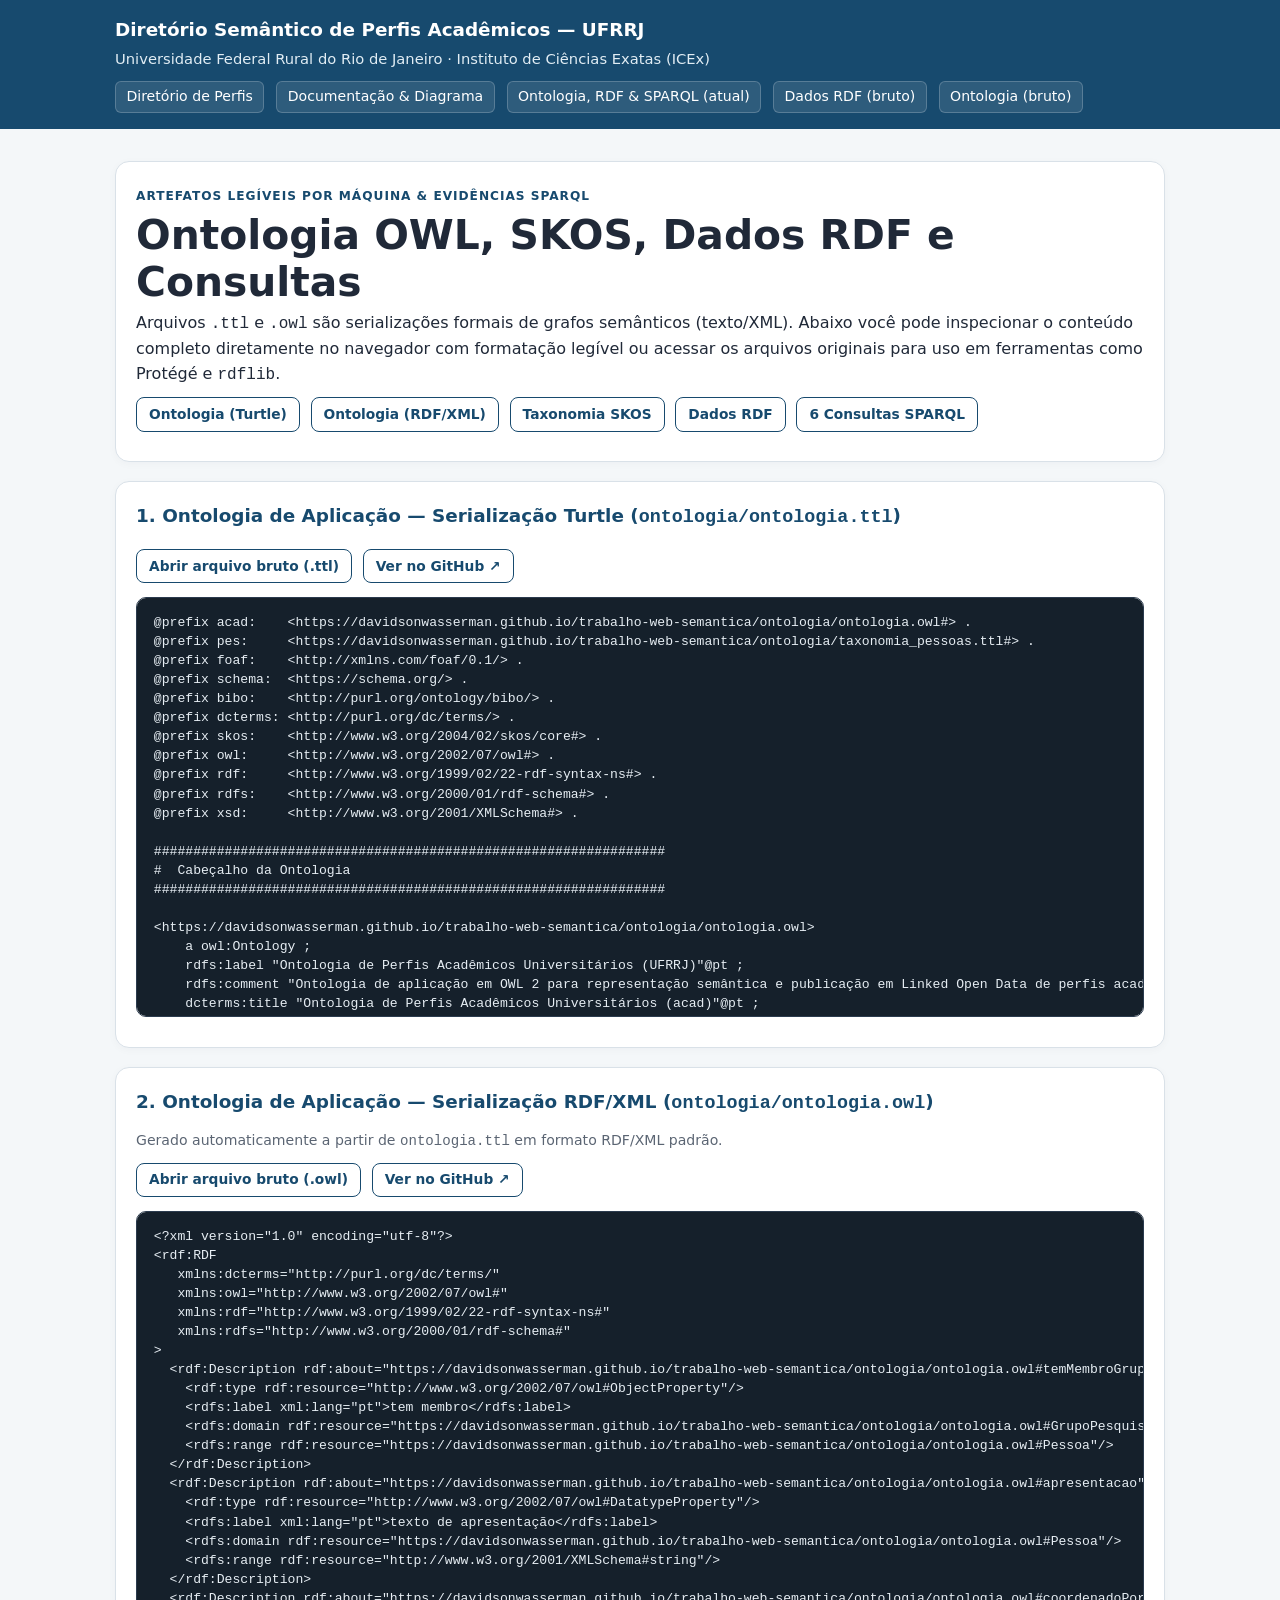
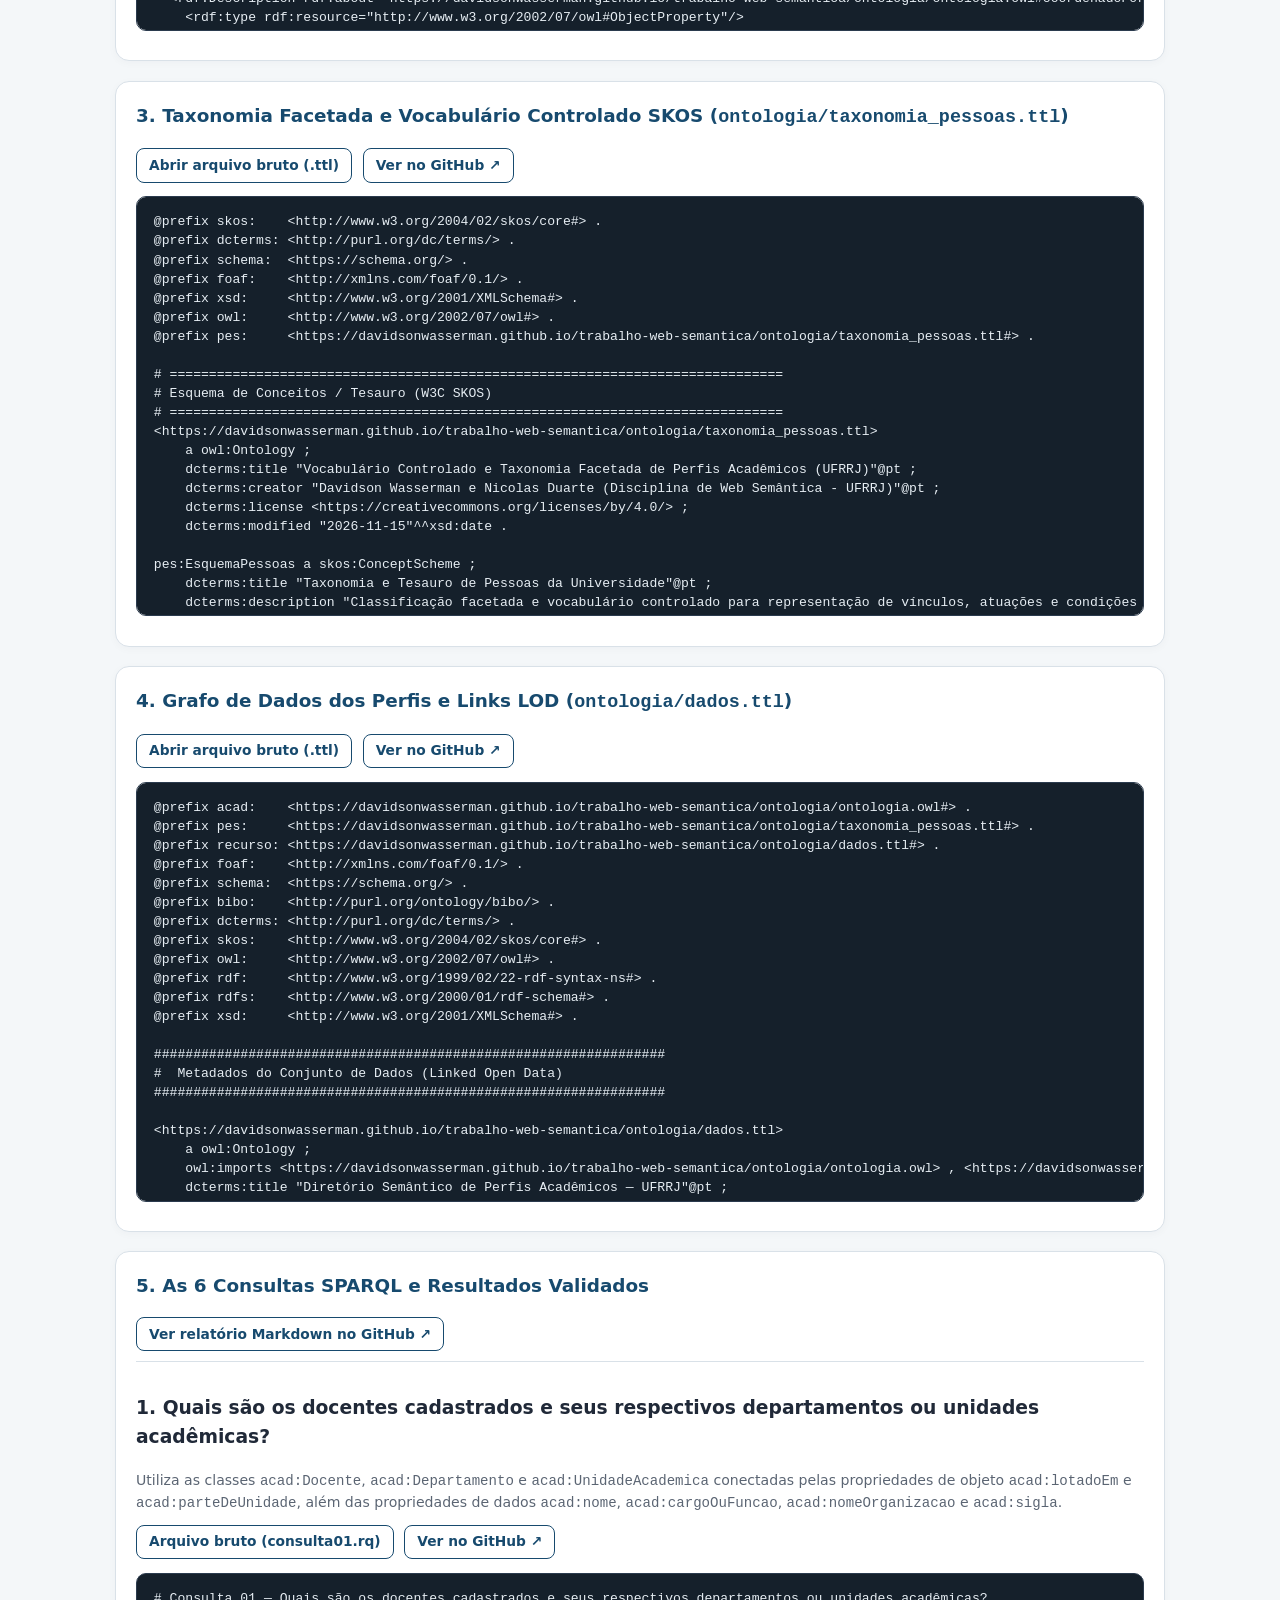
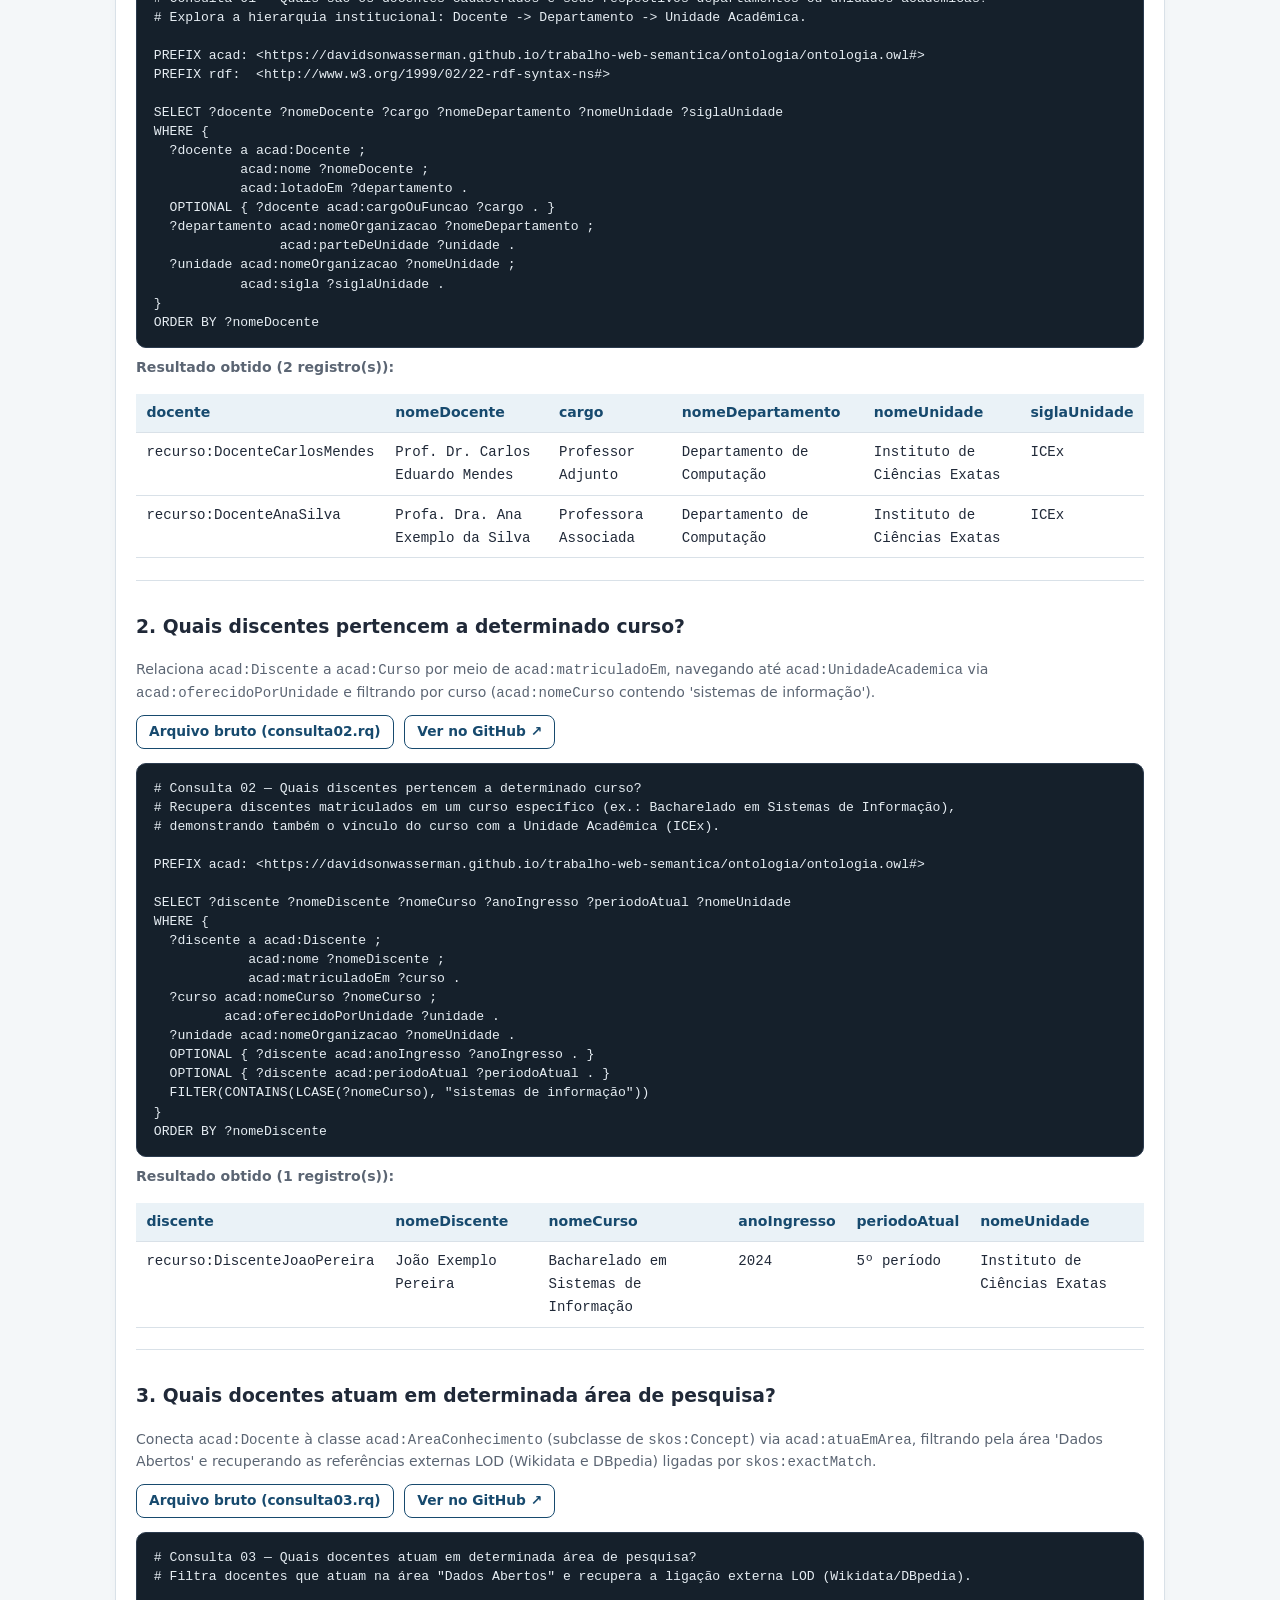
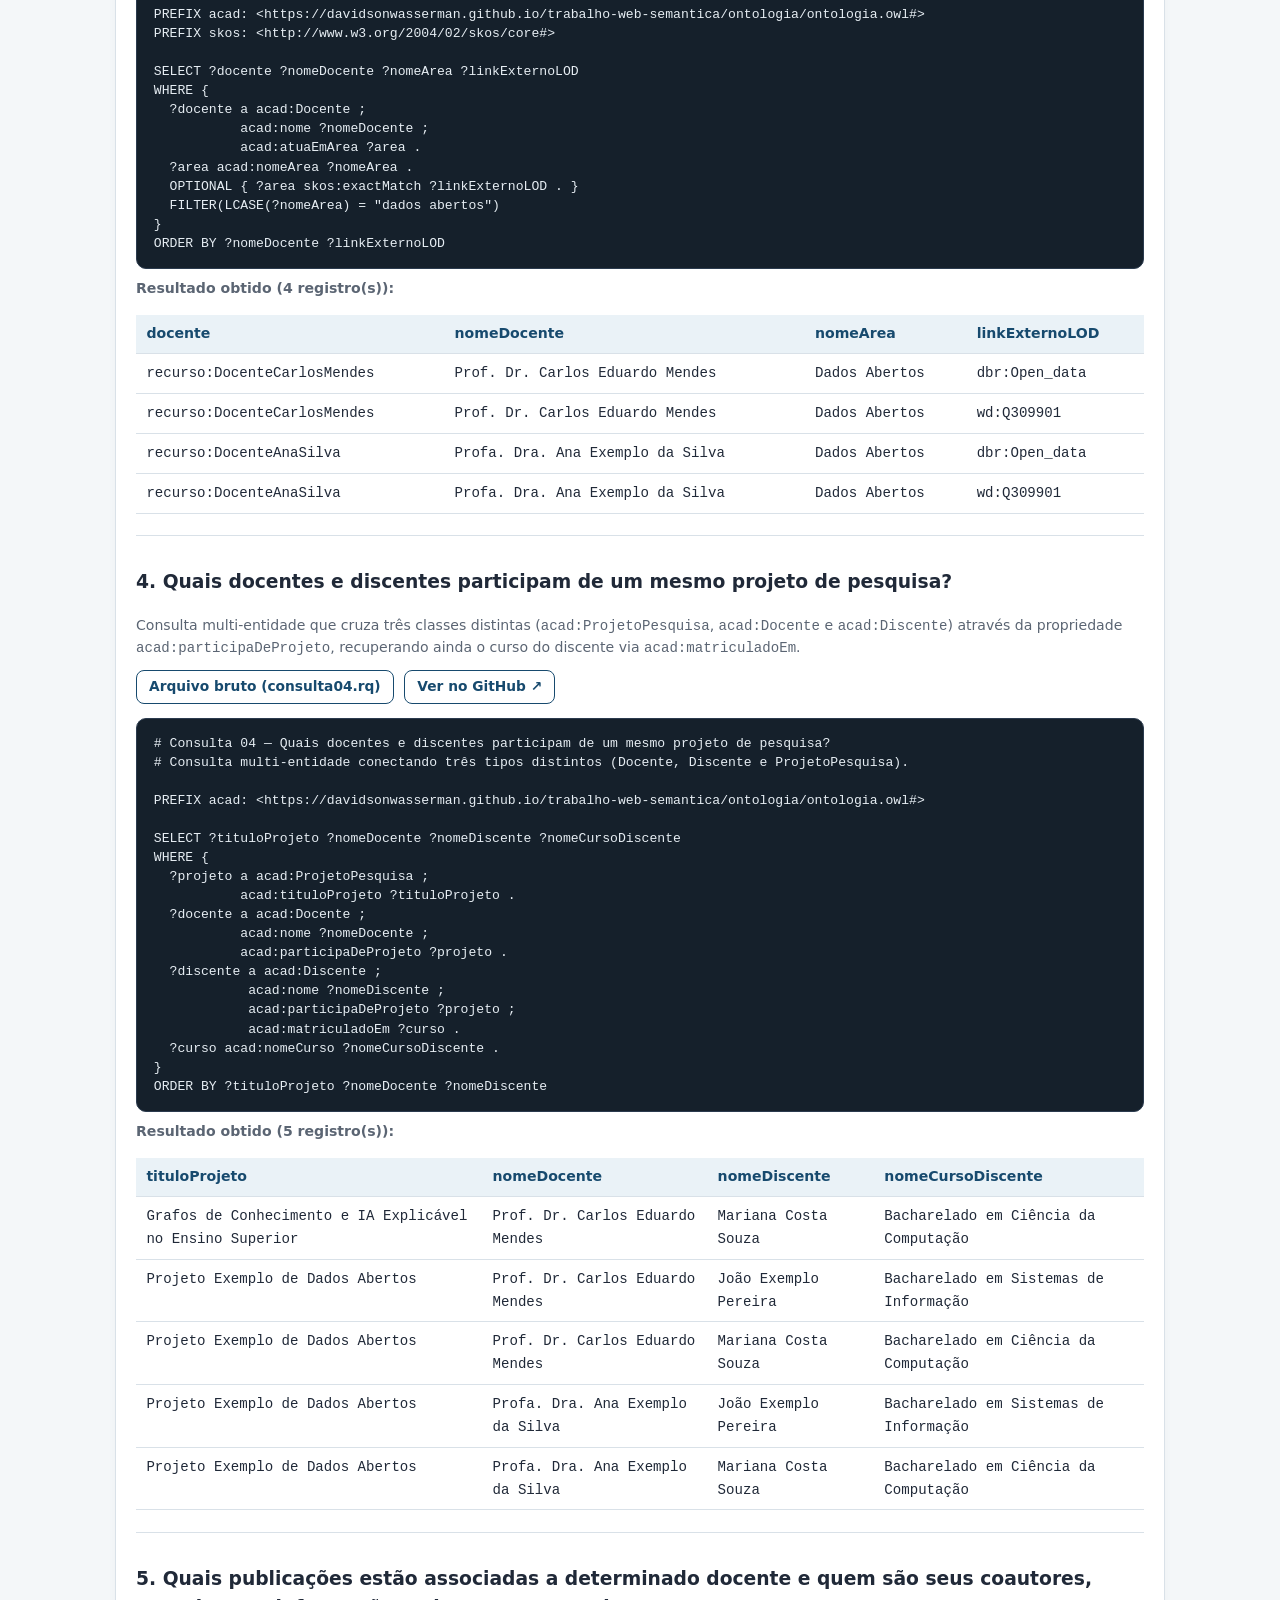
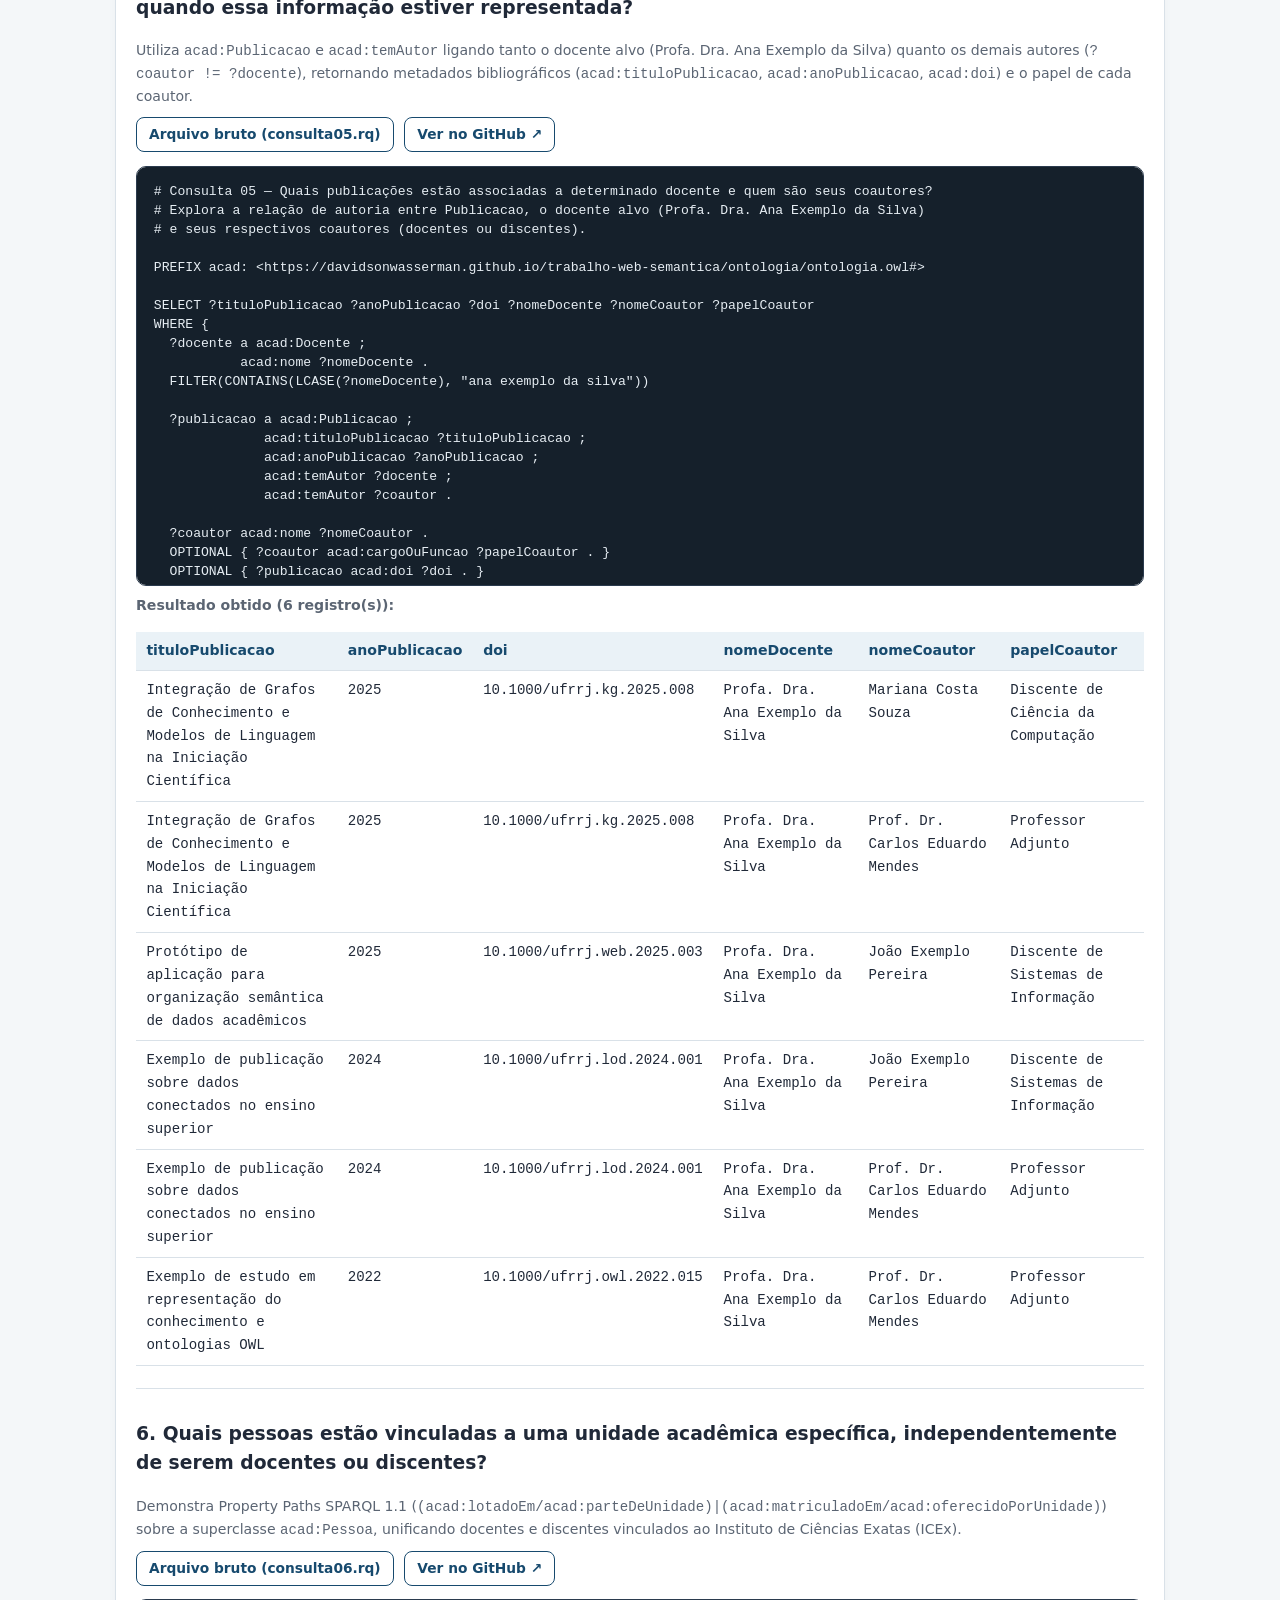
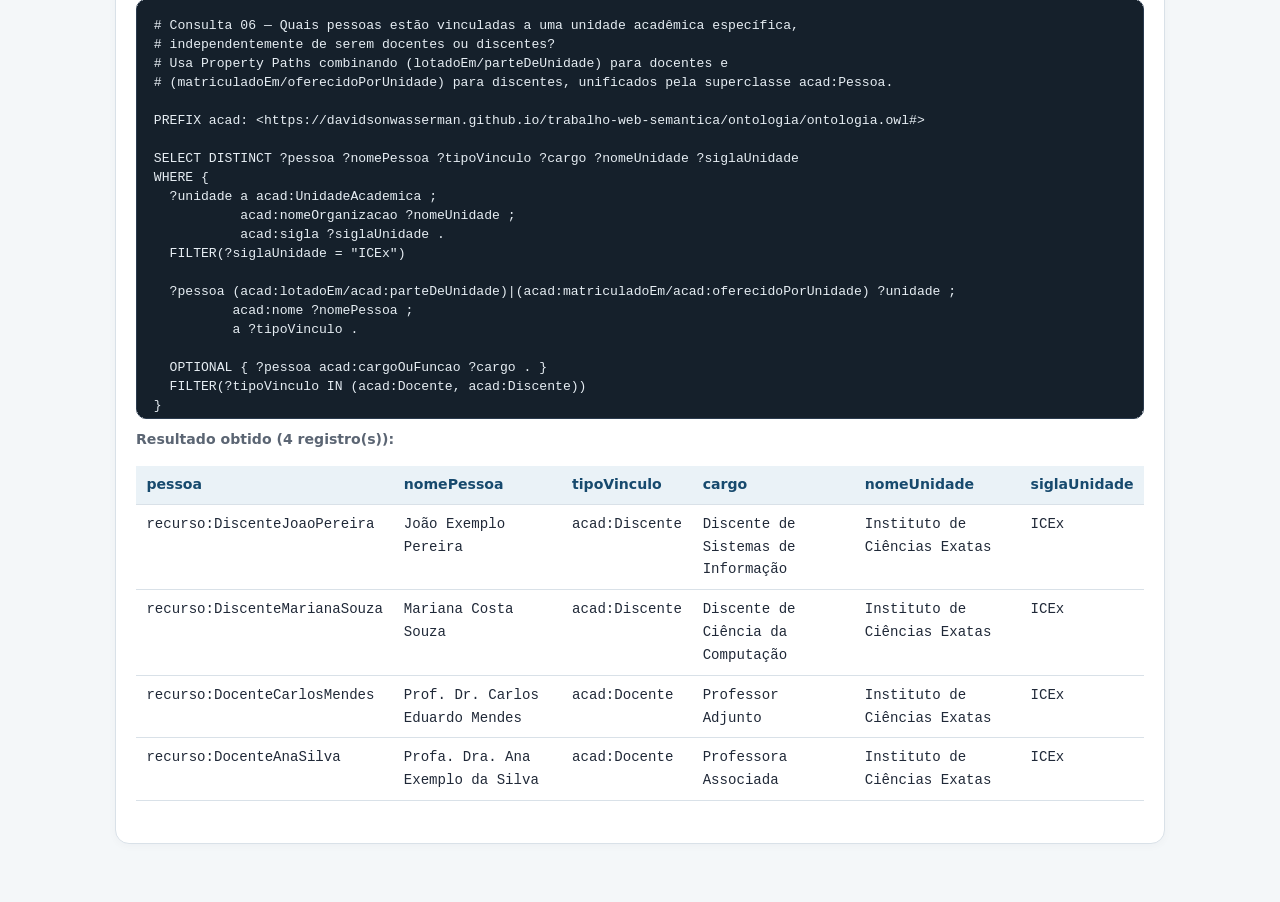
==== commit 4ebe6d7a: "docs(relato): adiciona relato de andamento do checkpoint de 25/11" ====
--- a/artefatos.html
+++ b/artefatos.html
@@ -63,7 +63,7 @@
     rdfs:label &quot;Ontologia de Perfis Acadêmicos Universitários (UFRRJ)&quot;@pt ;
     rdfs:comment &quot;Ontologia de aplicação em OWL 2 para representação semântica e publicação em Linked Open Data de perfis acadêmicos de docentes e discentes.&quot;@pt ;
     dcterms:title &quot;Ontologia de Perfis Acadêmicos Universitários (acad)&quot;@pt ;
-    dcterms:creator &quot;Davidson Wasserman e Dupla (UFRRJ)&quot;@pt ;
+    dcterms:creator &quot;Davidson Wasserman e Nicolas Duarte (UFRRJ)&quot;@pt ;
     dcterms:created &quot;2026-11-15&quot; ;
     dcterms:license &lt;https://creativecommons.org/licenses/by/4.0/&gt; ;
     owl:versionInfo &quot;0.1.0&quot; .
@@ -565,15 +565,87 @@
    xmlns:rdf=&quot;http://www.w3.org/1999/02/22-rdf-syntax-ns#&quot;
    xmlns:rdfs=&quot;http://www.w3.org/2000/01/rdf-schema#&quot;
 &gt;
-  &lt;rdf:Description rdf:about=&quot;https://davidsonwasserman.github.io/trabalho-web-semantica/ontologia/ontologia.owl#temDocenteLotado&quot;&gt;
-    &lt;rdf:type rdf:resource=&quot;http://www.w3.org/2002/07/owl#ObjectProperty&quot;/&gt;
-    &lt;rdfs:label xml:lang=&quot;pt&quot;&gt;tem docente lotado&lt;/rdfs:label&gt;
+  &lt;rdf:Description rdf:about=&quot;https://davidsonwasserman.github.io/trabalho-web-semantica/ontologia/ontologia.owl#temMembroGrupo&quot;&gt;
+    &lt;rdf:type rdf:resource=&quot;http://www.w3.org/2002/07/owl#ObjectProperty&quot;/&gt;
+    &lt;rdfs:label xml:lang=&quot;pt&quot;&gt;tem membro&lt;/rdfs:label&gt;
+    &lt;rdfs:domain rdf:resource=&quot;https://davidsonwasserman.github.io/trabalho-web-semantica/ontologia/ontologia.owl#GrupoPesquisa&quot;/&gt;
+    &lt;rdfs:range rdf:resource=&quot;https://davidsonwasserman.github.io/trabalho-web-semantica/ontologia/ontologia.owl#Pessoa&quot;/&gt;
+  &lt;/rdf:Description&gt;
+  &lt;rdf:Description rdf:about=&quot;https://davidsonwasserman.github.io/trabalho-web-semantica/ontologia/ontologia.owl#apresentacao&quot;&gt;
+    &lt;rdf:type rdf:resource=&quot;http://www.w3.org/2002/07/owl#DatatypeProperty&quot;/&gt;
+    &lt;rdfs:label xml:lang=&quot;pt&quot;&gt;texto de apresentação&lt;/rdfs:label&gt;
+    &lt;rdfs:domain rdf:resource=&quot;https://davidsonwasserman.github.io/trabalho-web-semantica/ontologia/ontologia.owl#Pessoa&quot;/&gt;
+    &lt;rdfs:range rdf:resource=&quot;http://www.w3.org/2001/XMLSchema#string&quot;/&gt;
+  &lt;/rdf:Description&gt;
+  &lt;rdf:Description rdf:about=&quot;https://davidsonwasserman.github.io/trabalho-web-semantica/ontologia/ontologia.owl#coordenadoPor&quot;&gt;
+    &lt;rdf:type rdf:resource=&quot;http://www.w3.org/2002/07/owl#ObjectProperty&quot;/&gt;
+    &lt;rdfs:label xml:lang=&quot;pt&quot;&gt;coordenado por&lt;/rdfs:label&gt;
+    &lt;rdfs:domain rdf:resource=&quot;https://davidsonwasserman.github.io/trabalho-web-semantica/ontologia/ontologia.owl#ProjetoPesquisa&quot;/&gt;
+    &lt;rdfs:range rdf:resource=&quot;https://davidsonwasserman.github.io/trabalho-web-semantica/ontologia/ontologia.owl#Docente&quot;/&gt;
+    &lt;owl:inverseOf rdf:resource=&quot;https://davidsonwasserman.github.io/trabalho-web-semantica/ontologia/ontologia.owl#coordenaProjeto&quot;/&gt;
+  &lt;/rdf:Description&gt;
+  &lt;rdf:Description rdf:about=&quot;https://davidsonwasserman.github.io/trabalho-web-semantica/ontologia/ontologia.owl#nomeArea&quot;&gt;
+    &lt;rdf:type rdf:resource=&quot;http://www.w3.org/2002/07/owl#DatatypeProperty&quot;/&gt;
+    &lt;rdfs:label xml:lang=&quot;pt&quot;&gt;nome da área&lt;/rdfs:label&gt;
+    &lt;rdfs:domain rdf:resource=&quot;https://davidsonwasserman.github.io/trabalho-web-semantica/ontologia/ontologia.owl#AreaConhecimento&quot;/&gt;
+    &lt;rdfs:range rdf:resource=&quot;http://www.w3.org/2001/XMLSchema#string&quot;/&gt;
+  &lt;/rdf:Description&gt;
+  &lt;rdf:Description rdf:about=&quot;https://davidsonwasserman.github.io/trabalho-web-semantica/ontologia/ontologia.owl#tituloProjeto&quot;&gt;
+    &lt;rdf:type rdf:resource=&quot;http://www.w3.org/2002/07/owl#DatatypeProperty&quot;/&gt;
+    &lt;rdfs:label xml:lang=&quot;pt&quot;&gt;título do projeto&lt;/rdfs:label&gt;
+    &lt;rdfs:domain rdf:resource=&quot;https://davidsonwasserman.github.io/trabalho-web-semantica/ontologia/ontologia.owl#ProjetoPesquisa&quot;/&gt;
+    &lt;rdfs:range rdf:resource=&quot;http://www.w3.org/2001/XMLSchema#string&quot;/&gt;
+  &lt;/rdf:Description&gt;
+  &lt;rdf:Description rdf:about=&quot;https://davidsonwasserman.github.io/trabalho-web-semantica/ontologia/ontologia.owl#parteDeUnidade&quot;&gt;
+    &lt;rdf:type rdf:resource=&quot;http://www.w3.org/2002/07/owl#ObjectProperty&quot;/&gt;
+    &lt;rdf:type rdf:resource=&quot;http://www.w3.org/2002/07/owl#FunctionalProperty&quot;/&gt;
+    &lt;rdfs:label xml:lang=&quot;pt&quot;&gt;parte de unidade acadêmica&lt;/rdfs:label&gt;
+    &lt;rdfs:comment xml:lang=&quot;pt&quot;&gt;Liga um departamento à sua unidade acadêmica superior (ex.: instituto).&lt;/rdfs:comment&gt;
     &lt;rdfs:domain rdf:resource=&quot;https://davidsonwasserman.github.io/trabalho-web-semantica/ontologia/ontologia.owl#Departamento&quot;/&gt;
-    &lt;rdfs:range rdf:resource=&quot;https://davidsonwasserman.github.io/trabalho-web-semantica/ontologia/ontologia.owl#Docente&quot;/&gt;
-  &lt;/rdf:Description&gt;
-  &lt;rdf:Description rdf:nodeID=&quot;n5d5594816cfd431782050f3214b07130b20&quot;&gt;
-    &lt;rdf:first rdf:resource=&quot;https://davidsonwasserman.github.io/trabalho-web-semantica/ontologia/ontologia.owl#Disciplina&quot;/&gt;
-    &lt;rdf:rest rdf:nodeID=&quot;n5d5594816cfd431782050f3214b07130b21&quot;/&gt;
+    &lt;rdfs:range rdf:resource=&quot;https://davidsonwasserman.github.io/trabalho-web-semantica/ontologia/ontologia.owl#UnidadeAcademica&quot;/&gt;
+    &lt;owl:inverseOf rdf:resource=&quot;https://davidsonwasserman.github.io/trabalho-web-semantica/ontologia/ontologia.owl#possuiDepartamento&quot;/&gt;
+  &lt;/rdf:Description&gt;
+  &lt;rdf:Description rdf:about=&quot;https://davidsonwasserman.github.io/trabalho-web-semantica/ontologia/ontologia.owl#coordenaProjeto&quot;&gt;
+    &lt;rdf:type rdf:resource=&quot;http://www.w3.org/2002/07/owl#ObjectProperty&quot;/&gt;
+    &lt;rdfs:label xml:lang=&quot;pt&quot;&gt;coordena projeto&lt;/rdfs:label&gt;
+    &lt;rdfs:subPropertyOf rdf:resource=&quot;https://davidsonwasserman.github.io/trabalho-web-semantica/ontologia/ontologia.owl#participaDeProjeto&quot;/&gt;
+    &lt;rdfs:domain rdf:resource=&quot;https://davidsonwasserman.github.io/trabalho-web-semantica/ontologia/ontologia.owl#Docente&quot;/&gt;
+    &lt;rdfs:range rdf:resource=&quot;https://davidsonwasserman.github.io/trabalho-web-semantica/ontologia/ontologia.owl#ProjetoPesquisa&quot;/&gt;
+  &lt;/rdf:Description&gt;
+  &lt;rdf:Description rdf:about=&quot;https://davidsonwasserman.github.io/trabalho-web-semantica/ontologia/ontologia.owl#leciona&quot;&gt;
+    &lt;rdf:type rdf:resource=&quot;http://www.w3.org/2002/07/owl#ObjectProperty&quot;/&gt;
+    &lt;rdfs:label xml:lang=&quot;pt&quot;&gt;leciona&lt;/rdfs:label&gt;
+    &lt;rdfs:comment xml:lang=&quot;pt&quot;&gt;Associa um docente às disciplinas que ministra.&lt;/rdfs:comment&gt;
+    &lt;rdfs:domain rdf:resource=&quot;https://davidsonwasserman.github.io/trabalho-web-semantica/ontologia/ontologia.owl#Docente&quot;/&gt;
+    &lt;rdfs:range rdf:resource=&quot;https://davidsonwasserman.github.io/trabalho-web-semantica/ontologia/ontologia.owl#Disciplina&quot;/&gt;
+    &lt;owl:inverseOf rdf:resource=&quot;https://davidsonwasserman.github.io/trabalho-web-semantica/ontologia/ontologia.owl#lecionadaPor&quot;/&gt;
+  &lt;/rdf:Description&gt;
+  &lt;rdf:Description rdf:about=&quot;https://davidsonwasserman.github.io/trabalho-web-semantica/ontologia/ontologia.owl#temInteresseEm&quot;&gt;
+    &lt;rdf:type rdf:resource=&quot;http://www.w3.org/2002/07/owl#ObjectProperty&quot;/&gt;
+    &lt;rdfs:label xml:lang=&quot;pt&quot;&gt;tem interesse em&lt;/rdfs:label&gt;
+    &lt;rdfs:comment xml:lang=&quot;pt&quot;&gt;Associa qualquer pessoa (docente ou discente) a áreas de interesse acadêmico.&lt;/rdfs:comment&gt;
+    &lt;rdfs:domain rdf:resource=&quot;https://davidsonwasserman.github.io/trabalho-web-semantica/ontologia/ontologia.owl#Pessoa&quot;/&gt;
+    &lt;rdfs:range rdf:resource=&quot;https://davidsonwasserman.github.io/trabalho-web-semantica/ontologia/ontologia.owl#AreaConhecimento&quot;/&gt;
+  &lt;/rdf:Description&gt;
+  &lt;rdf:Description rdf:about=&quot;https://davidsonwasserman.github.io/trabalho-web-semantica/ontologia/ontologia.owl#ProjetoPesquisa&quot;&gt;
+    &lt;rdf:type rdf:resource=&quot;http://www.w3.org/2002/07/owl#Class&quot;/&gt;
+    &lt;rdfs:subClassOf rdf:resource=&quot;http://xmlns.com/foaf/0.1/Project&quot;/&gt;
+    &lt;rdfs:subClassOf rdf:resource=&quot;https://schema.org/ResearchProject&quot;/&gt;
+    &lt;rdfs:subClassOf rdf:nodeID=&quot;n258cb74510e541708f626565d3317a24b3&quot;/&gt;
+    &lt;rdfs:label xml:lang=&quot;pt&quot;&gt;Projeto de Pesquisa&lt;/rdfs:label&gt;
+    &lt;rdfs:comment xml:lang=&quot;pt&quot;&gt;Iniciativa formal de pesquisa ou extensão com participantes docentes e discentes.&lt;/rdfs:comment&gt;
+  &lt;/rdf:Description&gt;
+  &lt;rdf:Description rdf:nodeID=&quot;n258cb74510e541708f626565d3317a24b6&quot;&gt;
+    &lt;rdf:type rdf:resource=&quot;http://www.w3.org/2002/07/owl#Restriction&quot;/&gt;
+    &lt;owl:onProperty rdf:resource=&quot;https://davidsonwasserman.github.io/trabalho-web-semantica/ontologia/ontologia.owl#anoPublicacao&quot;/&gt;
+    &lt;owl:qualifiedCardinality rdf:datatype=&quot;http://www.w3.org/2001/XMLSchema#nonNegativeInteger&quot;&gt;1&lt;/owl:qualifiedCardinality&gt;
+    &lt;owl:onDataRange rdf:resource=&quot;http://www.w3.org/2001/XMLSchema#integer&quot;/&gt;
+  &lt;/rdf:Description&gt;
+  &lt;rdf:Description rdf:about=&quot;https://davidsonwasserman.github.io/trabalho-web-semantica/ontologia/ontologia.owl#descricaoFormacao&quot;&gt;
+    &lt;rdf:type rdf:resource=&quot;http://www.w3.org/2002/07/owl#DatatypeProperty&quot;/&gt;
+    &lt;rdfs:label xml:lang=&quot;pt&quot;&gt;descrição da formação&lt;/rdfs:label&gt;
+    &lt;rdfs:domain rdf:resource=&quot;https://davidsonwasserman.github.io/trabalho-web-semantica/ontologia/ontologia.owl#FormacaoAcademica&quot;/&gt;
+    &lt;rdfs:range rdf:resource=&quot;http://www.w3.org/2001/XMLSchema#string&quot;/&gt;
   &lt;/rdf:Description&gt;
   &lt;rdf:Description rdf:about=&quot;https://davidsonwasserman.github.io/trabalho-web-semantica/ontologia/ontologia.owl#AreaConhecimento&quot;&gt;
     &lt;rdf:type rdf:resource=&quot;http://www.w3.org/2002/07/owl#Class&quot;/&gt;
@@ -581,59 +653,144 @@
     &lt;rdfs:label xml:lang=&quot;pt&quot;&gt;Área de Conhecimento&lt;/rdfs:label&gt;
     &lt;rdfs:comment xml:lang=&quot;pt&quot;&gt;Tema, linha de pesquisa ou área de atuação/interesse científico.&lt;/rdfs:comment&gt;
   &lt;/rdf:Description&gt;
-  &lt;rdf:Description rdf:about=&quot;https://davidsonwasserman.github.io/trabalho-web-semantica/ontologia/ontologia.owl#Discente&quot;&gt;
-    &lt;rdf:type rdf:resource=&quot;http://www.w3.org/2002/07/owl#Class&quot;/&gt;
-    &lt;rdfs:subClassOf rdf:resource=&quot;https://davidsonwasserman.github.io/trabalho-web-semantica/ontologia/ontologia.owl#Pessoa&quot;/&gt;
-    &lt;rdfs:subClassOf rdf:nodeID=&quot;n5d5594816cfd431782050f3214b07130b2&quot;/&gt;
-    &lt;rdfs:label xml:lang=&quot;pt&quot;&gt;Discente&lt;/rdfs:label&gt;
-    &lt;rdfs:comment xml:lang=&quot;pt&quot;&gt;Estudante formalmente matriculado em um curso de graduação ou pós-graduação.&lt;/rdfs:comment&gt;
-  &lt;/rdf:Description&gt;
-  &lt;rdf:Description rdf:nodeID=&quot;n5d5594816cfd431782050f3214b07130b6&quot;&gt;
-    &lt;rdf:type rdf:resource=&quot;http://www.w3.org/2002/07/owl#Restriction&quot;/&gt;
-    &lt;owl:onProperty rdf:resource=&quot;https://davidsonwasserman.github.io/trabalho-web-semantica/ontologia/ontologia.owl#anoPublicacao&quot;/&gt;
-    &lt;owl:qualifiedCardinality rdf:datatype=&quot;http://www.w3.org/2001/XMLSchema#nonNegativeInteger&quot;&gt;1&lt;/owl:qualifiedCardinality&gt;
-    &lt;owl:onDataRange rdf:resource=&quot;http://www.w3.org/2001/XMLSchema#integer&quot;/&gt;
-  &lt;/rdf:Description&gt;
-  &lt;rdf:Description rdf:nodeID=&quot;n5d5594816cfd431782050f3214b07130b12&quot;&gt;
-    &lt;rdf:type rdf:resource=&quot;http://www.w3.org/2002/07/owl#Restriction&quot;/&gt;
-    &lt;owl:onProperty rdf:resource=&quot;https://davidsonwasserman.github.io/trabalho-web-semantica/ontologia/ontologia.owl#autorDe&quot;/&gt;
-    &lt;owl:someValuesFrom rdf:resource=&quot;https://davidsonwasserman.github.io/trabalho-web-semantica/ontologia/ontologia.owl#Publicacao&quot;/&gt;
-  &lt;/rdf:Description&gt;
-  &lt;rdf:Description rdf:about=&quot;https://davidsonwasserman.github.io/trabalho-web-semantica/ontologia/ontologia.owl#possuiPessoaVinculada&quot;&gt;
-    &lt;rdf:type rdf:resource=&quot;http://www.w3.org/2002/07/owl#ObjectProperty&quot;/&gt;
-    &lt;rdfs:label xml:lang=&quot;pt&quot;&gt;possui pessoa vinculada&lt;/rdfs:label&gt;
-    &lt;rdfs:domain rdf:resource=&quot;https://davidsonwasserman.github.io/trabalho-web-semantica/ontologia/ontologia.owl#UnidadeAcademica&quot;/&gt;
-    &lt;rdfs:range rdf:resource=&quot;https://davidsonwasserman.github.io/trabalho-web-semantica/ontologia/ontologia.owl#Pessoa&quot;/&gt;
-  &lt;/rdf:Description&gt;
-  &lt;rdf:Description rdf:nodeID=&quot;n5d5594816cfd431782050f3214b07130b9&quot;&gt;
-    &lt;rdf:first rdf:resource=&quot;https://davidsonwasserman.github.io/trabalho-web-semantica/ontologia/ontologia.owl#Pessoa&quot;/&gt;
-    &lt;rdf:rest rdf:nodeID=&quot;n5d5594816cfd431782050f3214b07130b10&quot;/&gt;
-  &lt;/rdf:Description&gt;
-  &lt;rdf:Description rdf:about=&quot;https://davidsonwasserman.github.io/trabalho-web-semantica/ontologia/ontologia.owl#Departamento&quot;&gt;
+  &lt;rdf:Description rdf:about=&quot;https://davidsonwasserman.github.io/trabalho-web-semantica/ontologia/ontologia.owl#pertenceAInstituicao&quot;&gt;
+    &lt;rdf:type rdf:resource=&quot;http://www.w3.org/2002/07/owl#ObjectProperty&quot;/&gt;
+    &lt;rdf:type rdf:resource=&quot;http://www.w3.org/2002/07/owl#FunctionalProperty&quot;/&gt;
+    &lt;rdfs:label xml:lang=&quot;pt&quot;&gt;pertence à instituição&lt;/rdfs:label&gt;
+    &lt;rdfs:domain rdf:resource=&quot;https://davidsonwasserman.github.io/trabalho-web-semantica/ontologia/ontologia.owl#OrganizacaoAcademica&quot;/&gt;
+    &lt;rdfs:range rdf:resource=&quot;https://davidsonwasserman.github.io/trabalho-web-semantica/ontologia/ontologia.owl#InstituicaoEnsino&quot;/&gt;
+  &lt;/rdf:Description&gt;
+  &lt;rdf:Description rdf:about=&quot;https://davidsonwasserman.github.io/trabalho-web-semantica/ontologia/ontologia.owl#matriculadoEm&quot;&gt;
+    &lt;rdf:type rdf:resource=&quot;http://www.w3.org/2002/07/owl#ObjectProperty&quot;/&gt;
+    &lt;rdfs:label xml:lang=&quot;pt&quot;&gt;matriculado em&lt;/rdfs:label&gt;
+    &lt;rdfs:comment xml:lang=&quot;pt&quot;&gt;Relaciona um discente ao curso no qual possui matrícula ativa.&lt;/rdfs:comment&gt;
+    &lt;rdfs:domain rdf:resource=&quot;https://davidsonwasserman.github.io/trabalho-web-semantica/ontologia/ontologia.owl#Discente&quot;/&gt;
+    &lt;rdfs:range rdf:resource=&quot;https://davidsonwasserman.github.io/trabalho-web-semantica/ontologia/ontologia.owl#Curso&quot;/&gt;
+    &lt;owl:inverseOf rdf:resource=&quot;https://davidsonwasserman.github.io/trabalho-web-semantica/ontologia/ontologia.owl#temDiscenteMatriculado&quot;/&gt;
+  &lt;/rdf:Description&gt;
+  &lt;rdf:Description rdf:about=&quot;https://davidsonwasserman.github.io/trabalho-web-semantica/ontologia/ontologia.owl#nomeOrganizacao&quot;&gt;
+    &lt;rdf:type rdf:resource=&quot;http://www.w3.org/2002/07/owl#DatatypeProperty&quot;/&gt;
+    &lt;rdfs:label xml:lang=&quot;pt&quot;&gt;nome da organização&lt;/rdfs:label&gt;
+    &lt;rdfs:domain rdf:resource=&quot;https://davidsonwasserman.github.io/trabalho-web-semantica/ontologia/ontologia.owl#OrganizacaoAcademica&quot;/&gt;
+    &lt;rdfs:range rdf:resource=&quot;http://www.w3.org/2001/XMLSchema#string&quot;/&gt;
+  &lt;/rdf:Description&gt;
+  &lt;rdf:Description rdf:about=&quot;https://davidsonwasserman.github.io/trabalho-web-semantica/ontologia/ontologia.owl#vinculadoAUnidade&quot;&gt;
+    &lt;rdf:type rdf:resource=&quot;http://www.w3.org/2002/07/owl#ObjectProperty&quot;/&gt;
+    &lt;rdfs:label xml:lang=&quot;pt&quot;&gt;vinculado à unidade acadêmica&lt;/rdfs:label&gt;
+    &lt;rdfs:comment xml:lang=&quot;pt&quot;&gt;Relacionamento direto ou inferido por cadeia de propriedades entre uma pessoa (docente ou discente) e uma unidade acadêmica.&lt;/rdfs:comment&gt;
+    &lt;rdfs:domain rdf:resource=&quot;https://davidsonwasserman.github.io/trabalho-web-semantica/ontologia/ontologia.owl#Pessoa&quot;/&gt;
+    &lt;rdfs:range rdf:resource=&quot;https://davidsonwasserman.github.io/trabalho-web-semantica/ontologia/ontologia.owl#UnidadeAcademica&quot;/&gt;
+    &lt;owl:inverseOf rdf:resource=&quot;https://davidsonwasserman.github.io/trabalho-web-semantica/ontologia/ontologia.owl#possuiPessoaVinculada&quot;/&gt;
+  &lt;/rdf:Description&gt;
+  &lt;rdf:Description rdf:about=&quot;https://davidsonwasserman.github.io/trabalho-web-semantica/ontologia/ontologia.owl#GrupoPesquisa&quot;&gt;
     &lt;rdf:type rdf:resource=&quot;http://www.w3.org/2002/07/owl#Class&quot;/&gt;
     &lt;rdfs:subClassOf rdf:resource=&quot;https://davidsonwasserman.github.io/trabalho-web-semantica/ontologia/ontologia.owl#OrganizacaoAcademica&quot;/&gt;
-    &lt;rdfs:label xml:lang=&quot;pt&quot;&gt;Departamento&lt;/rdfs:label&gt;
-    &lt;rdfs:comment xml:lang=&quot;pt&quot;&gt;Subunidade acadêmico-administrativa onde docentes são lotados.&lt;/rdfs:comment&gt;
+    &lt;rdfs:label xml:lang=&quot;pt&quot;&gt;Grupo de Pesquisa&lt;/rdfs:label&gt;
+    &lt;rdfs:comment xml:lang=&quot;pt&quot;&gt;Coletivo de docentes e discentes organizado em torno de linhas de investigação científica.&lt;/rdfs:comment&gt;
+  &lt;/rdf:Description&gt;
+  &lt;rdf:Description rdf:about=&quot;https://davidsonwasserman.github.io/trabalho-web-semantica/ontologia/ontologia.owl#temAutor&quot;&gt;
+    &lt;rdf:type rdf:resource=&quot;http://www.w3.org/2002/07/owl#ObjectProperty&quot;/&gt;
+    &lt;rdfs:label xml:lang=&quot;pt&quot;&gt;tem autor&lt;/rdfs:label&gt;
+    &lt;rdfs:comment xml:lang=&quot;pt&quot;&gt;Relaciona uma publicação aos seus autores ou coautores.&lt;/rdfs:comment&gt;
+    &lt;rdfs:domain rdf:resource=&quot;https://davidsonwasserman.github.io/trabalho-web-semantica/ontologia/ontologia.owl#Publicacao&quot;/&gt;
+    &lt;rdfs:range rdf:resource=&quot;https://davidsonwasserman.github.io/trabalho-web-semantica/ontologia/ontologia.owl#Pessoa&quot;/&gt;
+    &lt;owl:inverseOf rdf:resource=&quot;https://davidsonwasserman.github.io/trabalho-web-semantica/ontologia/ontologia.owl#autorDe&quot;/&gt;
+  &lt;/rdf:Description&gt;
+  &lt;rdf:Description rdf:about=&quot;https://davidsonwasserman.github.io/trabalho-web-semantica/ontologia/ontologia.owl#possuiClassificacaoSKOS&quot;&gt;
+    &lt;rdf:type rdf:resource=&quot;http://www.w3.org/2002/07/owl#ObjectProperty&quot;/&gt;
+    &lt;rdfs:label xml:lang=&quot;pt&quot;&gt;possui classificação SKOS&lt;/rdfs:label&gt;
+    &lt;rdfs:comment xml:lang=&quot;pt&quot;&gt;Vincula a pessoa aos conceitos da taxonomia facetada controlada (pes:EsquemaPessoas).&lt;/rdfs:comment&gt;
+    &lt;rdfs:domain rdf:resource=&quot;https://davidsonwasserman.github.io/trabalho-web-semantica/ontologia/ontologia.owl#Pessoa&quot;/&gt;
+    &lt;rdfs:range rdf:resource=&quot;http://www.w3.org/2004/02/skos/core#Concept&quot;/&gt;
+  &lt;/rdf:Description&gt;
+  &lt;rdf:Description rdf:nodeID=&quot;n258cb74510e541708f626565d3317a24b3&quot;&gt;
+    &lt;rdf:type rdf:resource=&quot;http://www.w3.org/2002/07/owl#Restriction&quot;/&gt;
+    &lt;owl:onProperty rdf:resource=&quot;https://davidsonwasserman.github.io/trabalho-web-semantica/ontologia/ontologia.owl#temParticipante&quot;/&gt;
+    &lt;owl:minQualifiedCardinality rdf:datatype=&quot;http://www.w3.org/2001/XMLSchema#nonNegativeInteger&quot;&gt;1&lt;/owl:minQualifiedCardinality&gt;
+    &lt;owl:onClass rdf:resource=&quot;https://davidsonwasserman.github.io/trabalho-web-semantica/ontologia/ontologia.owl#Pessoa&quot;/&gt;
+  &lt;/rdf:Description&gt;
+  &lt;rdf:Description rdf:about=&quot;https://davidsonwasserman.github.io/trabalho-web-semantica/ontologia/ontologia.owl#paginaPessoal&quot;&gt;
+    &lt;rdf:type rdf:resource=&quot;http://www.w3.org/2002/07/owl#DatatypeProperty&quot;/&gt;
+    &lt;rdfs:label xml:lang=&quot;pt&quot;&gt;página pessoal&lt;/rdfs:label&gt;
+    &lt;rdfs:domain rdf:resource=&quot;https://davidsonwasserman.github.io/trabalho-web-semantica/ontologia/ontologia.owl#Pessoa&quot;/&gt;
+    &lt;rdfs:range rdf:resource=&quot;http://www.w3.org/2001/XMLSchema#anyURI&quot;/&gt;
+  &lt;/rdf:Description&gt;
+  &lt;rdf:Description rdf:about=&quot;https://davidsonwasserman.github.io/trabalho-web-semantica/ontologia/ontologia.owl#DiscenteGraduacao&quot;&gt;
+    &lt;rdf:type rdf:resource=&quot;http://www.w3.org/2002/07/owl#Class&quot;/&gt;
+    &lt;rdfs:subClassOf rdf:resource=&quot;https://davidsonwasserman.github.io/trabalho-web-semantica/ontologia/ontologia.owl#Discente&quot;/&gt;
+    &lt;rdfs:label xml:lang=&quot;pt&quot;&gt;Discente de Graduação&lt;/rdfs:label&gt;
+    &lt;rdfs:comment xml:lang=&quot;pt&quot;&gt;Discente matriculado em curso superior de graduação.&lt;/rdfs:comment&gt;
   &lt;/rdf:Description&gt;
   &lt;rdf:Description rdf:about=&quot;https://davidsonwasserman.github.io/trabalho-web-semantica/ontologia/ontologia.owl&quot;&gt;
     &lt;rdf:type rdf:resource=&quot;http://www.w3.org/2002/07/owl#Ontology&quot;/&gt;
     &lt;rdfs:label xml:lang=&quot;pt&quot;&gt;Ontologia de Perfis Acadêmicos Universitários (UFRRJ)&lt;/rdfs:label&gt;
     &lt;rdfs:comment xml:lang=&quot;pt&quot;&gt;Ontologia de aplicação em OWL 2 para representação semântica e publicação em Linked Open Data de perfis acadêmicos de docentes e discentes.&lt;/rdfs:comment&gt;
     &lt;dcterms:title xml:lang=&quot;pt&quot;&gt;Ontologia de Perfis Acadêmicos Universitários (acad)&lt;/dcterms:title&gt;
-    &lt;dcterms:creator xml:lang=&quot;pt&quot;&gt;Davidson Wasserman e Dupla (UFRRJ)&lt;/dcterms:creator&gt;
+    &lt;dcterms:creator xml:lang=&quot;pt&quot;&gt;Davidson Wasserman e Nicolas Duarte (UFRRJ)&lt;/dcterms:creator&gt;
     &lt;dcterms:created&gt;2026-11-15&lt;/dcterms:created&gt;
     &lt;dcterms:license rdf:resource=&quot;https://creativecommons.org/licenses/by/4.0/&quot;/&gt;
     &lt;owl:versionInfo&gt;0.1.0&lt;/owl:versionInfo&gt;
   &lt;/rdf:Description&gt;
-  &lt;rdf:Description rdf:about=&quot;https://davidsonwasserman.github.io/trabalho-web-semantica/ontologia/ontologia.owl#nomeOrganizacao&quot;&gt;
-    &lt;rdf:type rdf:resource=&quot;http://www.w3.org/2002/07/owl#DatatypeProperty&quot;/&gt;
-    &lt;rdfs:label xml:lang=&quot;pt&quot;&gt;nome da organização&lt;/rdfs:label&gt;
-    &lt;rdfs:domain rdf:resource=&quot;https://davidsonwasserman.github.io/trabalho-web-semantica/ontologia/ontologia.owl#OrganizacaoAcademica&quot;/&gt;
+  &lt;rdf:Description rdf:about=&quot;https://davidsonwasserman.github.io/trabalho-web-semantica/ontologia/ontologia.owl#participaDeProjeto&quot;&gt;
+    &lt;rdf:type rdf:resource=&quot;http://www.w3.org/2002/07/owl#ObjectProperty&quot;/&gt;
+    &lt;rdfs:label xml:lang=&quot;pt&quot;&gt;participa de projeto&lt;/rdfs:label&gt;
+    &lt;rdfs:comment xml:lang=&quot;pt&quot;&gt;Associa uma pessoa (docente ou discente) a um projeto de pesquisa ou extensão.&lt;/rdfs:comment&gt;
+    &lt;rdfs:domain rdf:resource=&quot;https://davidsonwasserman.github.io/trabalho-web-semantica/ontologia/ontologia.owl#Pessoa&quot;/&gt;
+    &lt;rdfs:range rdf:resource=&quot;https://davidsonwasserman.github.io/trabalho-web-semantica/ontologia/ontologia.owl#ProjetoPesquisa&quot;/&gt;
+    &lt;owl:inverseOf rdf:resource=&quot;https://davidsonwasserman.github.io/trabalho-web-semantica/ontologia/ontologia.owl#temParticipante&quot;/&gt;
+  &lt;/rdf:Description&gt;
+  &lt;rdf:Description rdf:about=&quot;https://davidsonwasserman.github.io/trabalho-web-semantica/ontologia/ontologia.owl#nomeCurso&quot;&gt;
+    &lt;rdf:type rdf:resource=&quot;http://www.w3.org/2002/07/owl#DatatypeProperty&quot;/&gt;
+    &lt;rdfs:label xml:lang=&quot;pt&quot;&gt;nome do curso&lt;/rdfs:label&gt;
+    &lt;rdfs:domain rdf:resource=&quot;https://davidsonwasserman.github.io/trabalho-web-semantica/ontologia/ontologia.owl#Curso&quot;/&gt;
     &lt;rdfs:range rdf:resource=&quot;http://www.w3.org/2001/XMLSchema#string&quot;/&gt;
   &lt;/rdf:Description&gt;
-  &lt;rdf:Description rdf:nodeID=&quot;n5d5594816cfd431782050f3214b07130b7&quot;&gt;
+  &lt;rdf:Description rdf:about=&quot;https://davidsonwasserman.github.io/trabalho-web-semantica/ontologia/ontologia.owl#cargoOuFuncao&quot;&gt;
+    &lt;rdf:type rdf:resource=&quot;http://www.w3.org/2002/07/owl#DatatypeProperty&quot;/&gt;
+    &lt;rdfs:label xml:lang=&quot;pt&quot;&gt;cargo ou papel principal&lt;/rdfs:label&gt;
+    &lt;rdfs:domain rdf:resource=&quot;https://davidsonwasserman.github.io/trabalho-web-semantica/ontologia/ontologia.owl#Pessoa&quot;/&gt;
+    &lt;rdfs:range rdf:resource=&quot;http://www.w3.org/2001/XMLSchema#string&quot;/&gt;
+  &lt;/rdf:Description&gt;
+  &lt;rdf:Description rdf:about=&quot;https://davidsonwasserman.github.io/trabalho-web-semantica/ontologia/ontologia.owl#PesquisadorEmProjeto&quot;&gt;
     &lt;rdf:type rdf:resource=&quot;http://www.w3.org/2002/07/owl#Class&quot;/&gt;
-    &lt;owl:intersectionOf rdf:nodeID=&quot;n5d5594816cfd431782050f3214b07130b9&quot;/&gt;
+    &lt;rdfs:subClassOf rdf:resource=&quot;https://davidsonwasserman.github.io/trabalho-web-semantica/ontologia/ontologia.owl#Pessoa&quot;/&gt;
+    &lt;rdfs:label xml:lang=&quot;pt&quot;&gt;Pesquisador em Projeto&lt;/rdfs:label&gt;
+    &lt;rdfs:comment xml:lang=&quot;pt&quot;&gt;Pessoa inferida automaticamente por participar de pelo menos um Projeto de Pesquisa.&lt;/rdfs:comment&gt;
+    &lt;owl:equivalentClass rdf:nodeID=&quot;n258cb74510e541708f626565d3317a24b7&quot;/&gt;
+  &lt;/rdf:Description&gt;
+  &lt;rdf:Description rdf:about=&quot;https://davidsonwasserman.github.io/trabalho-web-semantica/ontologia/ontologia.owl#anoPublicacao&quot;&gt;
+    &lt;rdf:type rdf:resource=&quot;http://www.w3.org/2002/07/owl#DatatypeProperty&quot;/&gt;
+    &lt;rdf:type rdf:resource=&quot;http://www.w3.org/2002/07/owl#FunctionalProperty&quot;/&gt;
+    &lt;rdfs:label xml:lang=&quot;pt&quot;&gt;ano de publicação&lt;/rdfs:label&gt;
+    &lt;rdfs:domain rdf:resource=&quot;https://davidsonwasserman.github.io/trabalho-web-semantica/ontologia/ontologia.owl#Publicacao&quot;/&gt;
+    &lt;rdfs:range rdf:resource=&quot;http://www.w3.org/2001/XMLSchema#integer&quot;/&gt;
+  &lt;/rdf:Description&gt;
+  &lt;rdf:Description rdf:about=&quot;https://davidsonwasserman.github.io/trabalho-web-semantica/ontologia/ontologia.owl#OrganizacaoAcademica&quot;&gt;
+    &lt;rdf:type rdf:resource=&quot;http://www.w3.org/2002/07/owl#Class&quot;/&gt;
+    &lt;rdfs:subClassOf rdf:resource=&quot;http://xmlns.com/foaf/0.1/Organization&quot;/&gt;
+    &lt;rdfs:subClassOf rdf:resource=&quot;https://schema.org/Organization&quot;/&gt;
+    &lt;rdfs:label xml:lang=&quot;pt&quot;&gt;Organização Acadêmica&lt;/rdfs:label&gt;
+    &lt;rdfs:comment xml:lang=&quot;pt&quot;&gt;Entidade organizacional no contexto universitário.&lt;/rdfs:comment&gt;
+  &lt;/rdf:Description&gt;
+  &lt;rdf:Description rdf:nodeID=&quot;n258cb74510e541708f626565d3317a24b10&quot;&gt;
+    &lt;rdf:first rdf:nodeID=&quot;n258cb74510e541708f626565d3317a24b8&quot;/&gt;
+    &lt;rdf:rest rdf:resource=&quot;http://www.w3.org/1999/02/22-rdf-syntax-ns#nil&quot;/&gt;
+  &lt;/rdf:Description&gt;
+  &lt;rdf:Description rdf:about=&quot;https://davidsonwasserman.github.io/trabalho-web-semantica/ontologia/ontologia.owl#possuiPessoaVinculada&quot;&gt;
+    &lt;rdf:type rdf:resource=&quot;http://www.w3.org/2002/07/owl#ObjectProperty&quot;/&gt;
+    &lt;rdfs:label xml:lang=&quot;pt&quot;&gt;possui pessoa vinculada&lt;/rdfs:label&gt;
+    &lt;rdfs:domain rdf:resource=&quot;https://davidsonwasserman.github.io/trabalho-web-semantica/ontologia/ontologia.owl#UnidadeAcademica&quot;/&gt;
+    &lt;rdfs:range rdf:resource=&quot;https://davidsonwasserman.github.io/trabalho-web-semantica/ontologia/ontologia.owl#Pessoa&quot;/&gt;
+  &lt;/rdf:Description&gt;
+  &lt;rdf:Description rdf:nodeID=&quot;n258cb74510e541708f626565d3317a24b9&quot;&gt;
+    &lt;rdf:first rdf:resource=&quot;https://davidsonwasserman.github.io/trabalho-web-semantica/ontologia/ontologia.owl#Pessoa&quot;/&gt;
+    &lt;rdf:rest rdf:nodeID=&quot;n258cb74510e541708f626565d3317a24b10&quot;/&gt;
+  &lt;/rdf:Description&gt;
+  &lt;rdf:Description rdf:about=&quot;https://davidsonwasserman.github.io/trabalho-web-semantica/ontologia/ontologia.owl#descricaoProjeto&quot;&gt;
+    &lt;rdf:type rdf:resource=&quot;http://www.w3.org/2002/07/owl#DatatypeProperty&quot;/&gt;
+    &lt;rdfs:label xml:lang=&quot;pt&quot;&gt;descrição do projeto&lt;/rdfs:label&gt;
+    &lt;rdfs:domain rdf:resource=&quot;https://davidsonwasserman.github.io/trabalho-web-semantica/ontologia/ontologia.owl#ProjetoPesquisa&quot;/&gt;
+    &lt;rdfs:range rdf:resource=&quot;http://www.w3.org/2001/XMLSchema#string&quot;/&gt;
   &lt;/rdf:Description&gt;
   &lt;rdf:Description rdf:about=&quot;https://davidsonwasserman.github.io/trabalho-web-semantica/ontologia/ontologia.owl#membroDeGrupo&quot;&gt;
     &lt;rdf:type rdf:resource=&quot;http://www.w3.org/2002/07/owl#ObjectProperty&quot;/&gt;
@@ -642,12 +799,114 @@
     &lt;rdfs:range rdf:resource=&quot;https://davidsonwasserman.github.io/trabalho-web-semantica/ontologia/ontologia.owl#GrupoPesquisa&quot;/&gt;
     &lt;owl:inverseOf rdf:resource=&quot;https://davidsonwasserman.github.io/trabalho-web-semantica/ontologia/ontologia.owl#temMembroGrupo&quot;/&gt;
   &lt;/rdf:Description&gt;
-  &lt;rdf:Description rdf:about=&quot;https://davidsonwasserman.github.io/trabalho-web-semantica/ontologia/ontologia.owl#pertenceAInstituicao&quot;&gt;
-    &lt;rdf:type rdf:resource=&quot;http://www.w3.org/2002/07/owl#ObjectProperty&quot;/&gt;
-    &lt;rdf:type rdf:resource=&quot;http://www.w3.org/2002/07/owl#FunctionalProperty&quot;/&gt;
-    &lt;rdfs:label xml:lang=&quot;pt&quot;&gt;pertence à instituição&lt;/rdfs:label&gt;
-    &lt;rdfs:domain rdf:resource=&quot;https://davidsonwasserman.github.io/trabalho-web-semantica/ontologia/ontologia.owl#OrganizacaoAcademica&quot;/&gt;
-    &lt;rdfs:range rdf:resource=&quot;https://davidsonwasserman.github.io/trabalho-web-semantica/ontologia/ontologia.owl#InstituicaoEnsino&quot;/&gt;
+  &lt;rdf:Description rdf:about=&quot;https://davidsonwasserman.github.io/trabalho-web-semantica/ontologia/ontologia.owl#temParticipante&quot;&gt;
+    &lt;rdf:type rdf:resource=&quot;http://www.w3.org/2002/07/owl#ObjectProperty&quot;/&gt;
+    &lt;rdfs:label xml:lang=&quot;pt&quot;&gt;tem participante&lt;/rdfs:label&gt;
+    &lt;rdfs:domain rdf:resource=&quot;https://davidsonwasserman.github.io/trabalho-web-semantica/ontologia/ontologia.owl#ProjetoPesquisa&quot;/&gt;
+    &lt;rdfs:range rdf:resource=&quot;https://davidsonwasserman.github.io/trabalho-web-semantica/ontologia/ontologia.owl#Pessoa&quot;/&gt;
+  &lt;/rdf:Description&gt;
+  &lt;rdf:Description rdf:about=&quot;https://davidsonwasserman.github.io/trabalho-web-semantica/ontologia/ontologia.owl#lattes&quot;&gt;
+    &lt;rdf:type rdf:resource=&quot;http://www.w3.org/2002/07/owl#DatatypeProperty&quot;/&gt;
+    &lt;rdfs:label xml:lang=&quot;pt&quot;&gt;Currículo Lattes&lt;/rdfs:label&gt;
+    &lt;rdfs:domain rdf:resource=&quot;https://davidsonwasserman.github.io/trabalho-web-semantica/ontologia/ontologia.owl#Pessoa&quot;/&gt;
+    &lt;rdfs:range rdf:resource=&quot;http://www.w3.org/2001/XMLSchema#anyURI&quot;/&gt;
+  &lt;/rdf:Description&gt;
+  &lt;rdf:Description rdf:about=&quot;https://davidsonwasserman.github.io/trabalho-web-semantica/ontologia/ontologia.owl#Disciplina&quot;&gt;
+    &lt;rdf:type rdf:resource=&quot;http://www.w3.org/2002/07/owl#Class&quot;/&gt;
+    &lt;rdfs:subClassOf rdf:resource=&quot;https://schema.org/Course&quot;/&gt;
+    &lt;rdfs:label xml:lang=&quot;pt&quot;&gt;Disciplina&lt;/rdfs:label&gt;
+    &lt;rdfs:comment xml:lang=&quot;pt&quot;&gt;Componente curricular ministrado por docentes.&lt;/rdfs:comment&gt;
+  &lt;/rdf:Description&gt;
+  &lt;rdf:Description rdf:nodeID=&quot;n258cb74510e541708f626565d3317a24b12&quot;&gt;
+    &lt;rdf:type rdf:resource=&quot;http://www.w3.org/2002/07/owl#Restriction&quot;/&gt;
+    &lt;owl:onProperty rdf:resource=&quot;https://davidsonwasserman.github.io/trabalho-web-semantica/ontologia/ontologia.owl#autorDe&quot;/&gt;
+    &lt;owl:someValuesFrom rdf:resource=&quot;https://davidsonwasserman.github.io/trabalho-web-semantica/ontologia/ontologia.owl#Publicacao&quot;/&gt;
+  &lt;/rdf:Description&gt;
+  &lt;rdf:Description rdf:about=&quot;https://davidsonwasserman.github.io/trabalho-web-semantica/ontologia/ontologia.owl#Publicacao&quot;&gt;
+    &lt;rdf:type rdf:resource=&quot;http://www.w3.org/2002/07/owl#Class&quot;/&gt;
+    &lt;rdfs:subClassOf rdf:resource=&quot;http://purl.org/ontology/bibo/AcademicArticle&quot;/&gt;
+    &lt;rdfs:subClassOf rdf:resource=&quot;https://schema.org/ScholarlyArticle&quot;/&gt;
+    &lt;rdfs:subClassOf rdf:nodeID=&quot;n258cb74510e541708f626565d3317a24b4&quot;/&gt;
+    &lt;rdfs:subClassOf rdf:nodeID=&quot;n258cb74510e541708f626565d3317a24b5&quot;/&gt;
+    &lt;rdfs:subClassOf rdf:nodeID=&quot;n258cb74510e541708f626565d3317a24b6&quot;/&gt;
+    &lt;rdfs:label xml:lang=&quot;pt&quot;&gt;Publicação&lt;/rdfs:label&gt;
+    &lt;rdfs:comment xml:lang=&quot;pt&quot;&gt;Produção bibliográfica, artigo científico, trabalho acadêmico ou protótipo publicado.&lt;/rdfs:comment&gt;
+  &lt;/rdf:Description&gt;
+  &lt;rdf:Description rdf:about=&quot;https://davidsonwasserman.github.io/trabalho-web-semantica/ontologia/ontologia.owl#nomeRede&quot;&gt;
+    &lt;rdf:type rdf:resource=&quot;http://www.w3.org/2002/07/owl#DatatypeProperty&quot;/&gt;
+    &lt;rdfs:label xml:lang=&quot;pt&quot;&gt;nome do serviço/rede&lt;/rdfs:label&gt;
+    &lt;rdfs:domain rdf:resource=&quot;https://davidsonwasserman.github.io/trabalho-web-semantica/ontologia/ontologia.owl#RedeAcademica&quot;/&gt;
+    &lt;rdfs:range rdf:resource=&quot;http://www.w3.org/2001/XMLSchema#string&quot;/&gt;
+  &lt;/rdf:Description&gt;
+  &lt;rdf:Description rdf:about=&quot;https://davidsonwasserman.github.io/trabalho-web-semantica/ontologia/ontologia.owl#Docente&quot;&gt;
+    &lt;rdf:type rdf:resource=&quot;http://www.w3.org/2002/07/owl#Class&quot;/&gt;
+    &lt;rdfs:subClassOf rdf:resource=&quot;https://davidsonwasserman.github.io/trabalho-web-semantica/ontologia/ontologia.owl#Pessoa&quot;/&gt;
+    &lt;rdfs:subClassOf rdf:nodeID=&quot;n258cb74510e541708f626565d3317a24b1&quot;/&gt;
+    &lt;rdfs:label xml:lang=&quot;pt&quot;&gt;Docente&lt;/rdfs:label&gt;
+    &lt;rdfs:comment xml:lang=&quot;pt&quot;&gt;Professor ou pesquisador integrante do corpo docente de um departamento acadêmico.&lt;/rdfs:comment&gt;
+  &lt;/rdf:Description&gt;
+  &lt;rdf:Description rdf:about=&quot;https://davidsonwasserman.github.io/trabalho-web-semantica/ontologia/ontologia.owl#doi&quot;&gt;
+    &lt;rdf:type rdf:resource=&quot;http://www.w3.org/2002/07/owl#DatatypeProperty&quot;/&gt;
+    &lt;rdfs:label xml:lang=&quot;pt&quot;&gt;DOI&lt;/rdfs:label&gt;
+    &lt;rdfs:domain rdf:resource=&quot;https://davidsonwasserman.github.io/trabalho-web-semantica/ontologia/ontologia.owl#Publicacao&quot;/&gt;
+    &lt;rdfs:range rdf:resource=&quot;http://www.w3.org/2001/XMLSchema#string&quot;/&gt;
+  &lt;/rdf:Description&gt;
+  &lt;rdf:Description rdf:about=&quot;https://davidsonwasserman.github.io/trabalho-web-semantica/ontologia/ontologia.owl#orcid&quot;&gt;
+    &lt;rdf:type rdf:resource=&quot;http://www.w3.org/2002/07/owl#DatatypeProperty&quot;/&gt;
+    &lt;rdfs:label xml:lang=&quot;pt&quot;&gt;ORCID&lt;/rdfs:label&gt;
+    &lt;rdfs:domain rdf:resource=&quot;https://davidsonwasserman.github.io/trabalho-web-semantica/ontologia/ontologia.owl#Pessoa&quot;/&gt;
+    &lt;rdfs:range rdf:resource=&quot;http://www.w3.org/2001/XMLSchema#anyURI&quot;/&gt;
+  &lt;/rdf:Description&gt;
+  &lt;rdf:Description rdf:nodeID=&quot;n258cb74510e541708f626565d3317a24b1&quot;&gt;
+    &lt;rdf:type rdf:resource=&quot;http://www.w3.org/2002/07/owl#Restriction&quot;/&gt;
+    &lt;owl:onProperty rdf:resource=&quot;https://davidsonwasserman.github.io/trabalho-web-semantica/ontologia/ontologia.owl#lotadoEm&quot;/&gt;
+    &lt;owl:minQualifiedCardinality rdf:datatype=&quot;http://www.w3.org/2001/XMLSchema#nonNegativeInteger&quot;&gt;1&lt;/owl:minQualifiedCardinality&gt;
+    &lt;owl:onClass rdf:resource=&quot;https://davidsonwasserman.github.io/trabalho-web-semantica/ontologia/ontologia.owl#Departamento&quot;/&gt;
+  &lt;/rdf:Description&gt;
+  &lt;rdf:Description rdf:about=&quot;https://davidsonwasserman.github.io/trabalho-web-semantica/ontologia/ontologia.owl#DiscentePosGraduacao&quot;&gt;
+    &lt;rdf:type rdf:resource=&quot;http://www.w3.org/2002/07/owl#Class&quot;/&gt;
+    &lt;rdfs:subClassOf rdf:resource=&quot;https://davidsonwasserman.github.io/trabalho-web-semantica/ontologia/ontologia.owl#Discente&quot;/&gt;
+    &lt;rdfs:label xml:lang=&quot;pt&quot;&gt;Discente de Pós-Graduação&lt;/rdfs:label&gt;
+    &lt;rdfs:comment xml:lang=&quot;pt&quot;&gt;Discente matriculado em programa de pós-graduação.&lt;/rdfs:comment&gt;
+  &lt;/rdf:Description&gt;
+  &lt;rdf:Description rdf:about=&quot;https://davidsonwasserman.github.io/trabalho-web-semantica/ontologia/ontologia.owl#email&quot;&gt;
+    &lt;rdf:type rdf:resource=&quot;http://www.w3.org/2002/07/owl#DatatypeProperty&quot;/&gt;
+    &lt;rdfs:label xml:lang=&quot;pt&quot;&gt;e-mail institucional&lt;/rdfs:label&gt;
+    &lt;rdfs:domain rdf:resource=&quot;https://davidsonwasserman.github.io/trabalho-web-semantica/ontologia/ontologia.owl#Pessoa&quot;/&gt;
+    &lt;rdfs:range rdf:resource=&quot;http://www.w3.org/2001/XMLSchema#string&quot;/&gt;
+  &lt;/rdf:Description&gt;
+  &lt;rdf:Description rdf:about=&quot;https://davidsonwasserman.github.io/trabalho-web-semantica/ontologia/ontologia.owl#possuiDepartamento&quot;&gt;
+    &lt;rdf:type rdf:resource=&quot;http://www.w3.org/2002/07/owl#ObjectProperty&quot;/&gt;
+    &lt;rdfs:label xml:lang=&quot;pt&quot;&gt;possui departamento&lt;/rdfs:label&gt;
+    &lt;rdfs:domain rdf:resource=&quot;https://davidsonwasserman.github.io/trabalho-web-semantica/ontologia/ontologia.owl#UnidadeAcademica&quot;/&gt;
+    &lt;rdfs:range rdf:resource=&quot;https://davidsonwasserman.github.io/trabalho-web-semantica/ontologia/ontologia.owl#Departamento&quot;/&gt;
+  &lt;/rdf:Description&gt;
+  &lt;rdf:Description rdf:about=&quot;https://davidsonwasserman.github.io/trabalho-web-semantica/ontologia/ontologia.owl#anoIngresso&quot;&gt;
+    &lt;rdf:type rdf:resource=&quot;http://www.w3.org/2002/07/owl#DatatypeProperty&quot;/&gt;
+    &lt;rdfs:label xml:lang=&quot;pt&quot;&gt;ano de ingresso&lt;/rdfs:label&gt;
+    &lt;rdfs:domain rdf:resource=&quot;https://davidsonwasserman.github.io/trabalho-web-semantica/ontologia/ontologia.owl#Discente&quot;/&gt;
+    &lt;rdfs:range rdf:resource=&quot;http://www.w3.org/2001/XMLSchema#integer&quot;/&gt;
+  &lt;/rdf:Description&gt;
+  &lt;rdf:Description rdf:about=&quot;https://davidsonwasserman.github.io/trabalho-web-semantica/ontologia/ontologia.owl#RedeAcademica&quot;&gt;
+    &lt;rdf:type rdf:resource=&quot;http://www.w3.org/2002/07/owl#Class&quot;/&gt;
+    &lt;rdfs:label xml:lang=&quot;pt&quot;&gt;Perfil em Rede Acadêmica ou Social&lt;/rdfs:label&gt;
+    &lt;rdfs:comment xml:lang=&quot;pt&quot;&gt;Registro de conta/perfil externo (ORCID, Lattes, LinkedIn, ResearchGate, etc.).&lt;/rdfs:comment&gt;
+  &lt;/rdf:Description&gt;
+  &lt;rdf:Description rdf:nodeID=&quot;n258cb74510e541708f626565d3317a24b4&quot;&gt;
+    &lt;rdf:type rdf:resource=&quot;http://www.w3.org/2002/07/owl#Restriction&quot;/&gt;
+    &lt;owl:onProperty rdf:resource=&quot;https://davidsonwasserman.github.io/trabalho-web-semantica/ontologia/ontologia.owl#temAutor&quot;/&gt;
+    &lt;owl:minQualifiedCardinality rdf:datatype=&quot;http://www.w3.org/2001/XMLSchema#nonNegativeInteger&quot;&gt;1&lt;/owl:minQualifiedCardinality&gt;
+    &lt;owl:onClass rdf:resource=&quot;https://davidsonwasserman.github.io/trabalho-web-semantica/ontologia/ontologia.owl#Pessoa&quot;/&gt;
+  &lt;/rdf:Description&gt;
+  &lt;rdf:Description rdf:about=&quot;https://davidsonwasserman.github.io/trabalho-web-semantica/ontologia/ontologia.owl#temDiscenteMatriculado&quot;&gt;
+    &lt;rdf:type rdf:resource=&quot;http://www.w3.org/2002/07/owl#ObjectProperty&quot;/&gt;
+    &lt;rdfs:label xml:lang=&quot;pt&quot;&gt;tem discente matriculado&lt;/rdfs:label&gt;
+    &lt;rdfs:domain rdf:resource=&quot;https://davidsonwasserman.github.io/trabalho-web-semantica/ontologia/ontologia.owl#Curso&quot;/&gt;
+    &lt;rdfs:range rdf:resource=&quot;https://davidsonwasserman.github.io/trabalho-web-semantica/ontologia/ontologia.owl#Discente&quot;/&gt;
+  &lt;/rdf:Description&gt;
+  &lt;rdf:Description rdf:nodeID=&quot;n258cb74510e541708f626565d3317a24b13&quot;&gt;
+    &lt;rdf:first rdf:resource=&quot;https://davidsonwasserman.github.io/trabalho-web-semantica/ontologia/ontologia.owl#Pessoa&quot;/&gt;
+    &lt;rdf:rest rdf:nodeID=&quot;n258cb74510e541708f626565d3317a24b14&quot;/&gt;
   &lt;/rdf:Description&gt;
   &lt;rdf:Description rdf:about=&quot;https://davidsonwasserman.github.io/trabalho-web-semantica/ontologia/ontologia.owl#oferecidoPorUnidade&quot;&gt;
     &lt;rdf:type rdf:resource=&quot;http://www.w3.org/2002/07/owl#ObjectProperty&quot;/&gt;
@@ -658,93 +917,99 @@
     &lt;rdfs:range rdf:resource=&quot;https://davidsonwasserman.github.io/trabalho-web-semantica/ontologia/ontologia.owl#UnidadeAcademica&quot;/&gt;
     &lt;owl:inverseOf rdf:resource=&quot;https://davidsonwasserman.github.io/trabalho-web-semantica/ontologia/ontologia.owl#ofereceCurso&quot;/&gt;
   &lt;/rdf:Description&gt;
-  &lt;rdf:Description rdf:about=&quot;https://davidsonwasserman.github.io/trabalho-web-semantica/ontologia/ontologia.owl#possuiDepartamento&quot;&gt;
-    &lt;rdf:type rdf:resource=&quot;http://www.w3.org/2002/07/owl#ObjectProperty&quot;/&gt;
-    &lt;rdfs:label xml:lang=&quot;pt&quot;&gt;possui departamento&lt;/rdfs:label&gt;
-    &lt;rdfs:domain rdf:resource=&quot;https://davidsonwasserman.github.io/trabalho-web-semantica/ontologia/ontologia.owl#UnidadeAcademica&quot;/&gt;
-    &lt;rdfs:range rdf:resource=&quot;https://davidsonwasserman.github.io/trabalho-web-semantica/ontologia/ontologia.owl#Departamento&quot;/&gt;
-  &lt;/rdf:Description&gt;
-  &lt;rdf:Description rdf:about=&quot;https://davidsonwasserman.github.io/trabalho-web-semantica/ontologia/ontologia.owl#Publicacao&quot;&gt;
+  &lt;rdf:Description rdf:about=&quot;https://davidsonwasserman.github.io/trabalho-web-semantica/ontologia/ontologia.owl#Discente&quot;&gt;
     &lt;rdf:type rdf:resource=&quot;http://www.w3.org/2002/07/owl#Class&quot;/&gt;
-    &lt;rdfs:subClassOf rdf:resource=&quot;http://purl.org/ontology/bibo/AcademicArticle&quot;/&gt;
-    &lt;rdfs:subClassOf rdf:resource=&quot;https://schema.org/ScholarlyArticle&quot;/&gt;
-    &lt;rdfs:subClassOf rdf:nodeID=&quot;n5d5594816cfd431782050f3214b07130b4&quot;/&gt;
-    &lt;rdfs:subClassOf rdf:nodeID=&quot;n5d5594816cfd431782050f3214b07130b5&quot;/&gt;
-    &lt;rdfs:subClassOf rdf:nodeID=&quot;n5d5594816cfd431782050f3214b07130b6&quot;/&gt;
-    &lt;rdfs:label xml:lang=&quot;pt&quot;&gt;Publicação&lt;/rdfs:label&gt;
-    &lt;rdfs:comment xml:lang=&quot;pt&quot;&gt;Produção bibliográfica, artigo científico, trabalho acadêmico ou protótipo publicado.&lt;/rdfs:comment&gt;
-  &lt;/rdf:Description&gt;
-  &lt;rdf:Description rdf:nodeID=&quot;n5d5594816cfd431782050f3214b07130b5&quot;&gt;
+    &lt;rdfs:subClassOf rdf:resource=&quot;https://davidsonwasserman.github.io/trabalho-web-semantica/ontologia/ontologia.owl#Pessoa&quot;/&gt;
+    &lt;rdfs:subClassOf rdf:nodeID=&quot;n258cb74510e541708f626565d3317a24b2&quot;/&gt;
+    &lt;rdfs:label xml:lang=&quot;pt&quot;&gt;Discente&lt;/rdfs:label&gt;
+    &lt;rdfs:comment xml:lang=&quot;pt&quot;&gt;Estudante formalmente matriculado em um curso de graduação ou pós-graduação.&lt;/rdfs:comment&gt;
+  &lt;/rdf:Description&gt;
+  &lt;rdf:Description rdf:about=&quot;https://davidsonwasserman.github.io/trabalho-web-semantica/ontologia/ontologia.owl#autorDe&quot;&gt;
+    &lt;rdf:type rdf:resource=&quot;http://www.w3.org/2002/07/owl#ObjectProperty&quot;/&gt;
+    &lt;rdfs:label xml:lang=&quot;pt&quot;&gt;é autor de&lt;/rdfs:label&gt;
+    &lt;rdfs:domain rdf:resource=&quot;https://davidsonwasserman.github.io/trabalho-web-semantica/ontologia/ontologia.owl#Pessoa&quot;/&gt;
+    &lt;rdfs:range rdf:resource=&quot;https://davidsonwasserman.github.io/trabalho-web-semantica/ontologia/ontologia.owl#Publicacao&quot;/&gt;
+  &lt;/rdf:Description&gt;
+  &lt;rdf:Description rdf:about=&quot;https://davidsonwasserman.github.io/trabalho-web-semantica/ontologia/ontologia.owl#urlRede&quot;&gt;
+    &lt;rdf:type rdf:resource=&quot;http://www.w3.org/2002/07/owl#DatatypeProperty&quot;/&gt;
+    &lt;rdfs:label xml:lang=&quot;pt&quot;&gt;URL do perfil na rede&lt;/rdfs:label&gt;
+    &lt;rdfs:domain rdf:resource=&quot;https://davidsonwasserman.github.io/trabalho-web-semantica/ontologia/ontologia.owl#RedeAcademica&quot;/&gt;
+    &lt;rdfs:range rdf:resource=&quot;http://www.w3.org/2001/XMLSchema#anyURI&quot;/&gt;
+  &lt;/rdf:Description&gt;
+  &lt;rdf:Description rdf:nodeID=&quot;n258cb74510e541708f626565d3317a24b15&quot;&gt;
+    &lt;rdf:type rdf:resource=&quot;http://www.w3.org/2002/07/owl#AllDisjointClasses&quot;/&gt;
+    &lt;owl:members rdf:nodeID=&quot;n258cb74510e541708f626565d3317a24b16&quot;/&gt;
+  &lt;/rdf:Description&gt;
+  &lt;rdf:Description rdf:about=&quot;https://davidsonwasserman.github.io/trabalho-web-semantica/ontologia/ontologia.owl#anoConclusao&quot;&gt;
+    &lt;rdf:type rdf:resource=&quot;http://www.w3.org/2002/07/owl#DatatypeProperty&quot;/&gt;
+    &lt;rdfs:label xml:lang=&quot;pt&quot;&gt;ano de conclusão&lt;/rdfs:label&gt;
+    &lt;rdfs:domain rdf:resource=&quot;https://davidsonwasserman.github.io/trabalho-web-semantica/ontologia/ontologia.owl#FormacaoAcademica&quot;/&gt;
+    &lt;rdfs:range rdf:resource=&quot;http://www.w3.org/2001/XMLSchema#integer&quot;/&gt;
+  &lt;/rdf:Description&gt;
+  &lt;rdf:Description rdf:about=&quot;https://davidsonwasserman.github.io/trabalho-web-semantica/ontologia/ontologia.owl#Curso&quot;&gt;
+    &lt;rdf:type rdf:resource=&quot;http://www.w3.org/2002/07/owl#Class&quot;/&gt;
+    &lt;rdfs:subClassOf rdf:resource=&quot;https://schema.org/EducationalOccupationalProgram&quot;/&gt;
+    &lt;rdfs:label xml:lang=&quot;pt&quot;&gt;Curso&lt;/rdfs:label&gt;
+    &lt;rdfs:comment xml:lang=&quot;pt&quot;&gt;Curso de graduação ou programa de pós-graduação oferecido por uma unidade acadêmica.&lt;/rdfs:comment&gt;
+  &lt;/rdf:Description&gt;
+  &lt;rdf:Description rdf:about=&quot;https://davidsonwasserman.github.io/trabalho-web-semantica/ontologia/ontologia.owl#possuiFormacao&quot;&gt;
+    &lt;rdf:type rdf:resource=&quot;http://www.w3.org/2002/07/owl#ObjectProperty&quot;/&gt;
+    &lt;rdfs:label xml:lang=&quot;pt&quot;&gt;possui formação acadêmica&lt;/rdfs:label&gt;
+    &lt;rdfs:domain rdf:resource=&quot;https://davidsonwasserman.github.io/trabalho-web-semantica/ontologia/ontologia.owl#Pessoa&quot;/&gt;
+    &lt;rdfs:range rdf:resource=&quot;https://davidsonwasserman.github.io/trabalho-web-semantica/ontologia/ontologia.owl#FormacaoAcademica&quot;/&gt;
+  &lt;/rdf:Description&gt;
+  &lt;rdf:Description rdf:about=&quot;https://davidsonwasserman.github.io/trabalho-web-semantica/ontologia/ontologia.owl#atuaEmArea&quot;&gt;
+    &lt;rdf:type rdf:resource=&quot;http://www.w3.org/2002/07/owl#ObjectProperty&quot;/&gt;
+    &lt;rdfs:label xml:lang=&quot;pt&quot;&gt;atua na área de pesquisa&lt;/rdfs:label&gt;
+    &lt;rdfs:comment xml:lang=&quot;pt&quot;&gt;Associa um docente às suas áreas principais de pesquisa e atuação científica.&lt;/rdfs:comment&gt;
+    &lt;rdfs:domain rdf:resource=&quot;https://davidsonwasserman.github.io/trabalho-web-semantica/ontologia/ontologia.owl#Docente&quot;/&gt;
+    &lt;rdfs:range rdf:resource=&quot;https://davidsonwasserman.github.io/trabalho-web-semantica/ontologia/ontologia.owl#AreaConhecimento&quot;/&gt;
+  &lt;/rdf:Description&gt;
+  &lt;rdf:Description rdf:nodeID=&quot;n258cb74510e541708f626565d3317a24b5&quot;&gt;
     &lt;rdf:type rdf:resource=&quot;http://www.w3.org/2002/07/owl#Restriction&quot;/&gt;
     &lt;owl:onProperty rdf:resource=&quot;https://davidsonwasserman.github.io/trabalho-web-semantica/ontologia/ontologia.owl#tituloPublicacao&quot;/&gt;
     &lt;owl:qualifiedCardinality rdf:datatype=&quot;http://www.w3.org/2001/XMLSchema#nonNegativeInteger&quot;&gt;1&lt;/owl:qualifiedCardinality&gt;
     &lt;owl:onDataRange rdf:resource=&quot;http://www.w3.org/2001/XMLSchema#string&quot;/&gt;
   &lt;/rdf:Description&gt;
-  &lt;rdf:Description rdf:about=&quot;https://davidsonwasserman.github.io/trabalho-web-semantica/ontologia/ontologia.owl#Disciplina&quot;&gt;
+  &lt;rdf:Description rdf:about=&quot;https://davidsonwasserman.github.io/trabalho-web-semantica/ontologia/ontologia.owl#lotadoEm&quot;&gt;
+    &lt;rdf:type rdf:resource=&quot;http://www.w3.org/2002/07/owl#ObjectProperty&quot;/&gt;
+    &lt;rdfs:label xml:lang=&quot;pt&quot;&gt;lotado em&lt;/rdfs:label&gt;
+    &lt;rdfs:comment xml:lang=&quot;pt&quot;&gt;Relaciona um docente ao departamento acadêmico ao qual está formalmente lotado.&lt;/rdfs:comment&gt;
+    &lt;rdfs:domain rdf:resource=&quot;https://davidsonwasserman.github.io/trabalho-web-semantica/ontologia/ontologia.owl#Docente&quot;/&gt;
+    &lt;rdfs:range rdf:resource=&quot;https://davidsonwasserman.github.io/trabalho-web-semantica/ontologia/ontologia.owl#Departamento&quot;/&gt;
+    &lt;owl:inverseOf rdf:resource=&quot;https://davidsonwasserman.github.io/trabalho-web-semantica/ontologia/ontologia.owl#temDocenteLotado&quot;/&gt;
+  &lt;/rdf:Description&gt;
+  &lt;rdf:Description rdf:about=&quot;https://davidsonwasserman.github.io/trabalho-web-semantica/ontologia/ontologia.owl#possuiPerfilRede&quot;&gt;
+    &lt;rdf:type rdf:resource=&quot;http://www.w3.org/2002/07/owl#ObjectProperty&quot;/&gt;
+    &lt;rdfs:label xml:lang=&quot;pt&quot;&gt;possui perfil em rede externa&lt;/rdfs:label&gt;
+    &lt;rdfs:domain rdf:resource=&quot;https://davidsonwasserman.github.io/trabalho-web-semantica/ontologia/ontologia.owl#Pessoa&quot;/&gt;
+    &lt;rdfs:range rdf:resource=&quot;https://davidsonwasserman.github.io/trabalho-web-semantica/ontologia/ontologia.owl#RedeAcademica&quot;/&gt;
+  &lt;/rdf:Description&gt;
+  &lt;rdf:Description rdf:nodeID=&quot;n258cb74510e541708f626565d3317a24b11&quot;&gt;
     &lt;rdf:type rdf:resource=&quot;http://www.w3.org/2002/07/owl#Class&quot;/&gt;
-    &lt;rdfs:subClassOf rdf:resource=&quot;https://schema.org/Course&quot;/&gt;
-    &lt;rdfs:label xml:lang=&quot;pt&quot;&gt;Disciplina&lt;/rdfs:label&gt;
-    &lt;rdfs:comment xml:lang=&quot;pt&quot;&gt;Componente curricular ministrado por docentes.&lt;/rdfs:comment&gt;
-  &lt;/rdf:Description&gt;
-  &lt;rdf:Description rdf:about=&quot;https://davidsonwasserman.github.io/trabalho-web-semantica/ontologia/ontologia.owl#cursoFormacao&quot;&gt;
-    &lt;rdf:type rdf:resource=&quot;http://www.w3.org/2002/07/owl#DatatypeProperty&quot;/&gt;
-    &lt;rdfs:label xml:lang=&quot;pt&quot;&gt;curso ou área de formação&lt;/rdfs:label&gt;
-    &lt;rdfs:domain rdf:resource=&quot;https://davidsonwasserman.github.io/trabalho-web-semantica/ontologia/ontologia.owl#FormacaoAcademica&quot;/&gt;
+    &lt;owl:intersectionOf rdf:nodeID=&quot;n258cb74510e541708f626565d3317a24b13&quot;/&gt;
+  &lt;/rdf:Description&gt;
+  &lt;rdf:Description rdf:about=&quot;https://davidsonwasserman.github.io/trabalho-web-semantica/ontologia/ontologia.owl#sigla&quot;&gt;
+    &lt;rdf:type rdf:resource=&quot;http://www.w3.org/2002/07/owl#DatatypeProperty&quot;/&gt;
+    &lt;rdfs:label xml:lang=&quot;pt&quot;&gt;sigla&lt;/rdfs:label&gt;
+    &lt;rdfs:domain rdf:resource=&quot;https://davidsonwasserman.github.io/trabalho-web-semantica/ontologia/ontologia.owl#OrganizacaoAcademica&quot;/&gt;
     &lt;rdfs:range rdf:resource=&quot;http://www.w3.org/2001/XMLSchema#string&quot;/&gt;
   &lt;/rdf:Description&gt;
-  &lt;rdf:Description rdf:nodeID=&quot;n5d5594816cfd431782050f3214b07130b8&quot;&gt;
+  &lt;rdf:Description rdf:about=&quot;https://davidsonwasserman.github.io/trabalho-web-semantica/ontologia/ontologia.owl#Pessoa&quot;&gt;
+    &lt;rdf:type rdf:resource=&quot;http://www.w3.org/2002/07/owl#Class&quot;/&gt;
+    &lt;rdfs:subClassOf rdf:resource=&quot;http://xmlns.com/foaf/0.1/Person&quot;/&gt;
+    &lt;rdfs:subClassOf rdf:resource=&quot;https://schema.org/Person&quot;/&gt;
+    &lt;rdfs:label xml:lang=&quot;pt&quot;&gt;Pessoa&lt;/rdfs:label&gt;
+    &lt;rdfs:comment xml:lang=&quot;pt&quot;&gt;Indivíduo vinculado à comunidade acadêmica universitária.&lt;/rdfs:comment&gt;
+  &lt;/rdf:Description&gt;
+  &lt;rdf:Description rdf:nodeID=&quot;n258cb74510e541708f626565d3317a24b8&quot;&gt;
     &lt;rdf:type rdf:resource=&quot;http://www.w3.org/2002/07/owl#Restriction&quot;/&gt;
     &lt;owl:onProperty rdf:resource=&quot;https://davidsonwasserman.github.io/trabalho-web-semantica/ontologia/ontologia.owl#participaDeProjeto&quot;/&gt;
     &lt;owl:someValuesFrom rdf:resource=&quot;https://davidsonwasserman.github.io/trabalho-web-semantica/ontologia/ontologia.owl#ProjetoPesquisa&quot;/&gt;
   &lt;/rdf:Description&gt;
-  &lt;rdf:Description rdf:about=&quot;https://davidsonwasserman.github.io/trabalho-web-semantica/ontologia/ontologia.owl#coordenaProjeto&quot;&gt;
-    &lt;rdf:type rdf:resource=&quot;http://www.w3.org/2002/07/owl#ObjectProperty&quot;/&gt;
-    &lt;rdfs:label xml:lang=&quot;pt&quot;&gt;coordena projeto&lt;/rdfs:label&gt;
-    &lt;rdfs:subPropertyOf rdf:resource=&quot;https://davidsonwasserman.github.io/trabalho-web-semantica/ontologia/ontologia.owl#participaDeProjeto&quot;/&gt;
-    &lt;rdfs:domain rdf:resource=&quot;https://davidsonwasserman.github.io/trabalho-web-semantica/ontologia/ontologia.owl#Docente&quot;/&gt;
-    &lt;rdfs:range rdf:resource=&quot;https://davidsonwasserman.github.io/trabalho-web-semantica/ontologia/ontologia.owl#ProjetoPesquisa&quot;/&gt;
-  &lt;/rdf:Description&gt;
-  &lt;rdf:Description rdf:about=&quot;https://davidsonwasserman.github.io/trabalho-web-semantica/ontologia/ontologia.owl#cargoOuFuncao&quot;&gt;
-    &lt;rdf:type rdf:resource=&quot;http://www.w3.org/2002/07/owl#DatatypeProperty&quot;/&gt;
-    &lt;rdfs:label xml:lang=&quot;pt&quot;&gt;cargo ou papel principal&lt;/rdfs:label&gt;
-    &lt;rdfs:domain rdf:resource=&quot;https://davidsonwasserman.github.io/trabalho-web-semantica/ontologia/ontologia.owl#Pessoa&quot;/&gt;
-    &lt;rdfs:range rdf:resource=&quot;http://www.w3.org/2001/XMLSchema#string&quot;/&gt;
-  &lt;/rdf:Description&gt;
-  &lt;rdf:Description rdf:about=&quot;https://davidsonwasserman.github.io/trabalho-web-semantica/ontologia/ontologia.owl#anoConclusao&quot;&gt;
-    &lt;rdf:type rdf:resource=&quot;http://www.w3.org/2002/07/owl#DatatypeProperty&quot;/&gt;
-    &lt;rdfs:label xml:lang=&quot;pt&quot;&gt;ano de conclusão&lt;/rdfs:label&gt;
-    &lt;rdfs:domain rdf:resource=&quot;https://davidsonwasserman.github.io/trabalho-web-semantica/ontologia/ontologia.owl#FormacaoAcademica&quot;/&gt;
-    &lt;rdfs:range rdf:resource=&quot;http://www.w3.org/2001/XMLSchema#integer&quot;/&gt;
-  &lt;/rdf:Description&gt;
-  &lt;rdf:Description rdf:nodeID=&quot;n5d5594816cfd431782050f3214b07130b3&quot;&gt;
-    &lt;rdf:type rdf:resource=&quot;http://www.w3.org/2002/07/owl#Restriction&quot;/&gt;
-    &lt;owl:onProperty rdf:resource=&quot;https://davidsonwasserman.github.io/trabalho-web-semantica/ontologia/ontologia.owl#temParticipante&quot;/&gt;
-    &lt;owl:minQualifiedCardinality rdf:datatype=&quot;http://www.w3.org/2001/XMLSchema#nonNegativeInteger&quot;&gt;1&lt;/owl:minQualifiedCardinality&gt;
-    &lt;owl:onClass rdf:resource=&quot;https://davidsonwasserman.github.io/trabalho-web-semantica/ontologia/ontologia.owl#Pessoa&quot;/&gt;
-  &lt;/rdf:Description&gt;
-  &lt;rdf:Description rdf:about=&quot;https://davidsonwasserman.github.io/trabalho-web-semantica/ontologia/ontologia.owl#autorDe&quot;&gt;
-    &lt;rdf:type rdf:resource=&quot;http://www.w3.org/2002/07/owl#ObjectProperty&quot;/&gt;
-    &lt;rdfs:label xml:lang=&quot;pt&quot;&gt;é autor de&lt;/rdfs:label&gt;
-    &lt;rdfs:domain rdf:resource=&quot;https://davidsonwasserman.github.io/trabalho-web-semantica/ontologia/ontologia.owl#Pessoa&quot;/&gt;
-    &lt;rdfs:range rdf:resource=&quot;https://davidsonwasserman.github.io/trabalho-web-semantica/ontologia/ontologia.owl#Publicacao&quot;/&gt;
-  &lt;/rdf:Description&gt;
-  &lt;rdf:Description rdf:about=&quot;https://davidsonwasserman.github.io/trabalho-web-semantica/ontologia/ontologia.owl#paginaPessoal&quot;&gt;
-    &lt;rdf:type rdf:resource=&quot;http://www.w3.org/2002/07/owl#DatatypeProperty&quot;/&gt;
-    &lt;rdfs:label xml:lang=&quot;pt&quot;&gt;página pessoal&lt;/rdfs:label&gt;
-    &lt;rdfs:domain rdf:resource=&quot;https://davidsonwasserman.github.io/trabalho-web-semantica/ontologia/ontologia.owl#Pessoa&quot;/&gt;
-    &lt;rdfs:range rdf:resource=&quot;http://www.w3.org/2001/XMLSchema#anyURI&quot;/&gt;
-  &lt;/rdf:Description&gt;
-  &lt;rdf:Description rdf:about=&quot;https://davidsonwasserman.github.io/trabalho-web-semantica/ontologia/ontologia.owl#anoIngresso&quot;&gt;
-    &lt;rdf:type rdf:resource=&quot;http://www.w3.org/2002/07/owl#DatatypeProperty&quot;/&gt;
-    &lt;rdfs:label xml:lang=&quot;pt&quot;&gt;ano de ingresso&lt;/rdfs:label&gt;
-    &lt;rdfs:domain rdf:resource=&quot;https://davidsonwasserman.github.io/trabalho-web-semantica/ontologia/ontologia.owl#Discente&quot;/&gt;
-    &lt;rdfs:range rdf:resource=&quot;http://www.w3.org/2001/XMLSchema#integer&quot;/&gt;
-  &lt;/rdf:Description&gt;
-  &lt;rdf:Description rdf:about=&quot;https://davidsonwasserman.github.io/trabalho-web-semantica/ontologia/ontologia.owl#GrupoPesquisa&quot;&gt;
-    &lt;rdf:type rdf:resource=&quot;http://www.w3.org/2002/07/owl#Class&quot;/&gt;
-    &lt;rdfs:subClassOf rdf:resource=&quot;https://davidsonwasserman.github.io/trabalho-web-semantica/ontologia/ontologia.owl#OrganizacaoAcademica&quot;/&gt;
-    &lt;rdfs:label xml:lang=&quot;pt&quot;&gt;Grupo de Pesquisa&lt;/rdfs:label&gt;
-    &lt;rdfs:comment xml:lang=&quot;pt&quot;&gt;Coletivo de docentes e discentes organizado em torno de linhas de investigação científica.&lt;/rdfs:comment&gt;
+  &lt;rdf:Description rdf:nodeID=&quot;n258cb74510e541708f626565d3317a24b24&quot;&gt;
+    &lt;rdf:first rdf:resource=&quot;https://davidsonwasserman.github.io/trabalho-web-semantica/ontologia/ontologia.owl#RedeAcademica&quot;/&gt;
+    &lt;rdf:rest rdf:resource=&quot;http://www.w3.org/1999/02/22-rdf-syntax-ns#nil&quot;/&gt;
   &lt;/rdf:Description&gt;
   &lt;rdf:Description rdf:about=&quot;https://davidsonwasserman.github.io/trabalho-web-semantica/ontologia/ontologia.owl#tituloPublicacao&quot;&gt;
     &lt;rdf:type rdf:resource=&quot;http://www.w3.org/2002/07/owl#DatatypeProperty&quot;/&gt;
@@ -753,11 +1018,133 @@
     &lt;rdfs:domain rdf:resource=&quot;https://davidsonwasserman.github.io/trabalho-web-semantica/ontologia/ontologia.owl#Publicacao&quot;/&gt;
     &lt;rdfs:range rdf:resource=&quot;http://www.w3.org/2001/XMLSchema#string&quot;/&gt;
   &lt;/rdf:Description&gt;
-  &lt;rdf:Description rdf:nodeID=&quot;n5d5594816cfd431782050f3214b07130b1&quot;&gt;
+  &lt;rdf:Description rdf:about=&quot;https://davidsonwasserman.github.io/trabalho-web-semantica/ontologia/ontologia.owl#grauFormacao&quot;&gt;
+    &lt;rdf:type rdf:resource=&quot;http://www.w3.org/2002/07/owl#DatatypeProperty&quot;/&gt;
+    &lt;rdfs:label xml:lang=&quot;pt&quot;&gt;grau de formação&lt;/rdfs:label&gt;
+    &lt;rdfs:domain rdf:resource=&quot;https://davidsonwasserman.github.io/trabalho-web-semantica/ontologia/ontologia.owl#FormacaoAcademica&quot;/&gt;
+    &lt;rdfs:range rdf:resource=&quot;http://www.w3.org/2001/XMLSchema#string&quot;/&gt;
+  &lt;/rdf:Description&gt;
+  &lt;rdf:Description rdf:nodeID=&quot;n258cb74510e541708f626565d3317a24b26&quot;&gt;
+    &lt;rdf:first rdf:resource=&quot;https://davidsonwasserman.github.io/trabalho-web-semantica/ontologia/ontologia.owl#InstituicaoEnsino&quot;/&gt;
+    &lt;rdf:rest rdf:nodeID=&quot;n258cb74510e541708f626565d3317a24b27&quot;/&gt;
+  &lt;/rdf:Description&gt;
+  &lt;rdf:Description rdf:nodeID=&quot;n258cb74510e541708f626565d3317a24b23&quot;&gt;
+    &lt;rdf:first rdf:resource=&quot;https://davidsonwasserman.github.io/trabalho-web-semantica/ontologia/ontologia.owl#FormacaoAcademica&quot;/&gt;
+    &lt;rdf:rest rdf:nodeID=&quot;n258cb74510e541708f626565d3317a24b24&quot;/&gt;
+  &lt;/rdf:Description&gt;
+  &lt;rdf:Description rdf:nodeID=&quot;n258cb74510e541708f626565d3317a24b28&quot;&gt;
+    &lt;rdf:first rdf:resource=&quot;https://davidsonwasserman.github.io/trabalho-web-semantica/ontologia/ontologia.owl#Departamento&quot;/&gt;
+    &lt;rdf:rest rdf:nodeID=&quot;n258cb74510e541708f626565d3317a24b29&quot;/&gt;
+  &lt;/rdf:Description&gt;
+  &lt;rdf:Description rdf:about=&quot;https://davidsonwasserman.github.io/trabalho-web-semantica/ontologia/ontologia.owl#Departamento&quot;&gt;
+    &lt;rdf:type rdf:resource=&quot;http://www.w3.org/2002/07/owl#Class&quot;/&gt;
+    &lt;rdfs:subClassOf rdf:resource=&quot;https://davidsonwasserman.github.io/trabalho-web-semantica/ontologia/ontologia.owl#OrganizacaoAcademica&quot;/&gt;
+    &lt;rdfs:label xml:lang=&quot;pt&quot;&gt;Departamento&lt;/rdfs:label&gt;
+    &lt;rdfs:comment xml:lang=&quot;pt&quot;&gt;Subunidade acadêmico-administrativa onde docentes são lotados.&lt;/rdfs:comment&gt;
+  &lt;/rdf:Description&gt;
+  &lt;rdf:Description rdf:nodeID=&quot;n258cb74510e541708f626565d3317a24b25&quot;&gt;
+    &lt;rdf:type rdf:resource=&quot;http://www.w3.org/2002/07/owl#AllDisjointClasses&quot;/&gt;
+    &lt;owl:members rdf:nodeID=&quot;n258cb74510e541708f626565d3317a24b26&quot;/&gt;
+  &lt;/rdf:Description&gt;
+  &lt;rdf:Description rdf:nodeID=&quot;n258cb74510e541708f626565d3317a24b2&quot;&gt;
     &lt;rdf:type rdf:resource=&quot;http://www.w3.org/2002/07/owl#Restriction&quot;/&gt;
-    &lt;owl:onProperty rdf:resource=&quot;https://davidsonwasserman.github.io/trabalho-web-semantica/ontologia/ontologia.owl#lotadoEm&quot;/&gt;
+    &lt;owl:onProperty rdf:resource=&quot;https://davidsonwasserman.github.io/trabalho-web-semantica/ontologia/ontologia.owl#matriculadoEm&quot;/&gt;
     &lt;owl:minQualifiedCardinality rdf:datatype=&quot;http://www.w3.org/2001/XMLSchema#nonNegativeInteger&quot;&gt;1&lt;/owl:minQualifiedCardinality&gt;
-    &lt;owl:onClass rdf:resource=&quot;https://davidsonwasserman.github.io/trabalho-web-semantica/ontologia/ontologia.owl#Departamento&quot;/&gt;
+    &lt;owl:onClass rdf:resource=&quot;https://davidsonwasserman.github.io/trabalho-web-semantica/ontologia/ontologia.owl#Curso&quot;/&gt;
+  &lt;/rdf:Description&gt;
+  &lt;rdf:Description rdf:about=&quot;https://davidsonwasserman.github.io/trabalho-web-semantica/ontologia/ontologia.owl#lecionadaPor&quot;&gt;
+    &lt;rdf:type rdf:resource=&quot;http://www.w3.org/2002/07/owl#ObjectProperty&quot;/&gt;
+    &lt;rdfs:label xml:lang=&quot;pt&quot;&gt;lecionada por&lt;/rdfs:label&gt;
+    &lt;rdfs:domain rdf:resource=&quot;https://davidsonwasserman.github.io/trabalho-web-semantica/ontologia/ontologia.owl#Disciplina&quot;/&gt;
+    &lt;rdfs:range rdf:resource=&quot;https://davidsonwasserman.github.io/trabalho-web-semantica/ontologia/ontologia.owl#Docente&quot;/&gt;
+  &lt;/rdf:Description&gt;
+  &lt;rdf:Description rdf:about=&quot;https://davidsonwasserman.github.io/trabalho-web-semantica/ontologia/ontologia.owl#citacaoBibliografica&quot;&gt;
+    &lt;rdf:type rdf:resource=&quot;http://www.w3.org/2002/07/owl#DatatypeProperty&quot;/&gt;
+    &lt;rdfs:label xml:lang=&quot;pt&quot;&gt;citação bibliográfica&lt;/rdfs:label&gt;
+    &lt;rdfs:domain rdf:resource=&quot;https://davidsonwasserman.github.io/trabalho-web-semantica/ontologia/ontologia.owl#Publicacao&quot;/&gt;
+    &lt;rdfs:range rdf:resource=&quot;http://www.w3.org/2001/XMLSchema#string&quot;/&gt;
+  &lt;/rdf:Description&gt;
+  &lt;rdf:Description rdf:about=&quot;https://davidsonwasserman.github.io/trabalho-web-semantica/ontologia/ontologia.owl#AutorAcademico&quot;&gt;
+    &lt;rdf:type rdf:resource=&quot;http://www.w3.org/2002/07/owl#Class&quot;/&gt;
+    &lt;rdfs:subClassOf rdf:resource=&quot;https://davidsonwasserman.github.io/trabalho-web-semantica/ontologia/ontologia.owl#Pessoa&quot;/&gt;
+    &lt;rdfs:label xml:lang=&quot;pt&quot;&gt;Autor Acadêmico&lt;/rdfs:label&gt;
+    &lt;rdfs:comment xml:lang=&quot;pt&quot;&gt;Pessoa inferida automaticamente por figurar como autora em pelo menos uma publicação.&lt;/rdfs:comment&gt;
+    &lt;owl:equivalentClass rdf:nodeID=&quot;n258cb74510e541708f626565d3317a24b11&quot;/&gt;
+  &lt;/rdf:Description&gt;
+  &lt;rdf:Description rdf:nodeID=&quot;n258cb74510e541708f626565d3317a24b29&quot;&gt;
+    &lt;rdf:first rdf:resource=&quot;https://davidsonwasserman.github.io/trabalho-web-semantica/ontologia/ontologia.owl#GrupoPesquisa&quot;/&gt;
+    &lt;rdf:rest rdf:resource=&quot;http://www.w3.org/1999/02/22-rdf-syntax-ns#nil&quot;/&gt;
+  &lt;/rdf:Description&gt;
+  &lt;rdf:Description rdf:nodeID=&quot;n258cb74510e541708f626565d3317a24b21&quot;&gt;
+    &lt;rdf:first rdf:resource=&quot;https://davidsonwasserman.github.io/trabalho-web-semantica/ontologia/ontologia.owl#ProjetoPesquisa&quot;/&gt;
+    &lt;rdf:rest rdf:nodeID=&quot;n258cb74510e541708f626565d3317a24b22&quot;/&gt;
+  &lt;/rdf:Description&gt;
+  &lt;rdf:Description rdf:about=&quot;https://davidsonwasserman.github.io/trabalho-web-semantica/ontologia/ontologia.owl#cursoFormacao&quot;&gt;
+    &lt;rdf:type rdf:resource=&quot;http://www.w3.org/2002/07/owl#DatatypeProperty&quot;/&gt;
+    &lt;rdfs:label xml:lang=&quot;pt&quot;&gt;curso ou área de formação&lt;/rdfs:label&gt;
+    &lt;rdfs:domain rdf:resource=&quot;https://davidsonwasserman.github.io/trabalho-web-semantica/ontologia/ontologia.owl#FormacaoAcademica&quot;/&gt;
+    &lt;rdfs:range rdf:resource=&quot;http://www.w3.org/2001/XMLSchema#string&quot;/&gt;
+  &lt;/rdf:Description&gt;
+  &lt;rdf:Description rdf:about=&quot;https://davidsonwasserman.github.io/trabalho-web-semantica/ontologia/ontologia.owl#nome&quot;&gt;
+    &lt;rdf:type rdf:resource=&quot;http://www.w3.org/2002/07/owl#DatatypeProperty&quot;/&gt;
+    &lt;rdfs:subPropertyOf rdf:resource=&quot;http://xmlns.com/foaf/0.1/name&quot;/&gt;
+    &lt;rdfs:label xml:lang=&quot;pt&quot;&gt;nome completo&lt;/rdfs:label&gt;
+    &lt;rdfs:domain rdf:resource=&quot;https://davidsonwasserman.github.io/trabalho-web-semantica/ontologia/ontologia.owl#Pessoa&quot;/&gt;
+    &lt;rdfs:range rdf:resource=&quot;http://www.w3.org/2001/XMLSchema#string&quot;/&gt;
+  &lt;/rdf:Description&gt;
+  &lt;rdf:Description rdf:about=&quot;https://davidsonwasserman.github.io/trabalho-web-semantica/ontologia/ontologia.owl#ofereceCurso&quot;&gt;
+    &lt;rdf:type rdf:resource=&quot;http://www.w3.org/2002/07/owl#ObjectProperty&quot;/&gt;
+    &lt;rdfs:label xml:lang=&quot;pt&quot;&gt;oferece curso&lt;/rdfs:label&gt;
+    &lt;rdfs:domain rdf:resource=&quot;https://davidsonwasserman.github.io/trabalho-web-semantica/ontologia/ontologia.owl#UnidadeAcademica&quot;/&gt;
+    &lt;rdfs:range rdf:resource=&quot;https://davidsonwasserman.github.io/trabalho-web-semantica/ontologia/ontologia.owl#Curso&quot;/&gt;
+  &lt;/rdf:Description&gt;
+  &lt;rdf:Description rdf:nodeID=&quot;n258cb74510e541708f626565d3317a24b18&quot;&gt;
+    &lt;rdf:first rdf:resource=&quot;https://davidsonwasserman.github.io/trabalho-web-semantica/ontologia/ontologia.owl#Curso&quot;/&gt;
+    &lt;rdf:rest rdf:nodeID=&quot;n258cb74510e541708f626565d3317a24b19&quot;/&gt;
+  &lt;/rdf:Description&gt;
+  &lt;rdf:Description rdf:nodeID=&quot;n258cb74510e541708f626565d3317a24b19&quot;&gt;
+    &lt;rdf:first rdf:resource=&quot;https://davidsonwasserman.github.io/trabalho-web-semantica/ontologia/ontologia.owl#AreaConhecimento&quot;/&gt;
+    &lt;rdf:rest rdf:nodeID=&quot;n258cb74510e541708f626565d3317a24b20&quot;/&gt;
+  &lt;/rdf:Description&gt;
+  &lt;rdf:Description rdf:nodeID=&quot;n258cb74510e541708f626565d3317a24b27&quot;&gt;
+    &lt;rdf:first rdf:resource=&quot;https://davidsonwasserman.github.io/trabalho-web-semantica/ontologia/ontologia.owl#UnidadeAcademica&quot;/&gt;
+    &lt;rdf:rest rdf:nodeID=&quot;n258cb74510e541708f626565d3317a24b28&quot;/&gt;
+  &lt;/rdf:Description&gt;
+  &lt;rdf:Description rdf:about=&quot;https://davidsonwasserman.github.io/trabalho-web-semantica/ontologia/ontologia.owl#periodoAtual&quot;&gt;
+    &lt;rdf:type rdf:resource=&quot;http://www.w3.org/2002/07/owl#DatatypeProperty&quot;/&gt;
+    &lt;rdfs:label xml:lang=&quot;pt&quot;&gt;período atual&lt;/rdfs:label&gt;
+    &lt;rdfs:domain rdf:resource=&quot;https://davidsonwasserman.github.io/trabalho-web-semantica/ontologia/ontologia.owl#Discente&quot;/&gt;
+    &lt;rdfs:range rdf:resource=&quot;http://www.w3.org/2001/XMLSchema#string&quot;/&gt;
+  &lt;/rdf:Description&gt;
+  &lt;rdf:Description rdf:about=&quot;https://davidsonwasserman.github.io/trabalho-web-semantica/ontologia/ontologia.owl#UnidadeAcademica&quot;&gt;
+    &lt;rdf:type rdf:resource=&quot;http://www.w3.org/2002/07/owl#Class&quot;/&gt;
+    &lt;rdfs:subClassOf rdf:resource=&quot;https://davidsonwasserman.github.io/trabalho-web-semantica/ontologia/ontologia.owl#OrganizacaoAcademica&quot;/&gt;
+    &lt;rdfs:label xml:lang=&quot;pt&quot;&gt;Unidade Acadêmica&lt;/rdfs:label&gt;
+    &lt;rdfs:comment xml:lang=&quot;pt&quot;&gt;Instituto, centro ou faculdade que congrega departamentos e cursos.&lt;/rdfs:comment&gt;
+  &lt;/rdf:Description&gt;
+  &lt;rdf:Description rdf:about=&quot;https://davidsonwasserman.github.io/trabalho-web-semantica/ontologia/ontologia.owl#realizadaEmInstituicao&quot;&gt;
+    &lt;rdf:type rdf:resource=&quot;http://www.w3.org/2002/07/owl#ObjectProperty&quot;/&gt;
+    &lt;rdfs:label xml:lang=&quot;pt&quot;&gt;realizada na instituição&lt;/rdfs:label&gt;
+    &lt;rdfs:domain rdf:resource=&quot;https://davidsonwasserman.github.io/trabalho-web-semantica/ontologia/ontologia.owl#FormacaoAcademica&quot;/&gt;
+    &lt;rdfs:range rdf:resource=&quot;https://davidsonwasserman.github.io/trabalho-web-semantica/ontologia/ontologia.owl#InstituicaoEnsino&quot;/&gt;
+  &lt;/rdf:Description&gt;
+  &lt;rdf:Description rdf:about=&quot;https://davidsonwasserman.github.io/trabalho-web-semantica/ontologia/ontologia.owl#nomeDisciplina&quot;&gt;
+    &lt;rdf:type rdf:resource=&quot;http://www.w3.org/2002/07/owl#DatatypeProperty&quot;/&gt;
+    &lt;rdfs:label xml:lang=&quot;pt&quot;&gt;nome da disciplina&lt;/rdfs:label&gt;
+    &lt;rdfs:domain rdf:resource=&quot;https://davidsonwasserman.github.io/trabalho-web-semantica/ontologia/ontologia.owl#Disciplina&quot;/&gt;
+    &lt;rdfs:range rdf:resource=&quot;http://www.w3.org/2001/XMLSchema#string&quot;/&gt;
+  &lt;/rdf:Description&gt;
+  &lt;rdf:Description rdf:about=&quot;https://davidsonwasserman.github.io/trabalho-web-semantica/ontologia/ontologia.owl#temDocenteLotado&quot;&gt;
+    &lt;rdf:type rdf:resource=&quot;http://www.w3.org/2002/07/owl#ObjectProperty&quot;/&gt;
+    &lt;rdfs:label xml:lang=&quot;pt&quot;&gt;tem docente lotado&lt;/rdfs:label&gt;
+    &lt;rdfs:domain rdf:resource=&quot;https://davidsonwasserman.github.io/trabalho-web-semantica/ontologia/ontologia.owl#Departamento&quot;/&gt;
+    &lt;rdfs:range rdf:resource=&quot;https://davidsonwasserman.github.io/trabalho-web-semantica/ontologia/ontologia.owl#Docente&quot;/&gt;
+  &lt;/rdf:Description&gt;
+  &lt;rdf:Description rdf:about=&quot;https://davidsonwasserman.github.io/trabalho-web-semantica/ontologia/ontologia.owl#modalidadeCurso&quot;&gt;
+    &lt;rdf:type rdf:resource=&quot;http://www.w3.org/2002/07/owl#DatatypeProperty&quot;/&gt;
+    &lt;rdfs:label xml:lang=&quot;pt&quot;&gt;modalidade do curso&lt;/rdfs:label&gt;
+    &lt;rdfs:domain rdf:resource=&quot;https://davidsonwasserman.github.io/trabalho-web-semantica/ontologia/ontologia.owl#Curso&quot;/&gt;
+    &lt;rdfs:range rdf:resource=&quot;http://www.w3.org/2001/XMLSchema#string&quot;/&gt;
   &lt;/rdf:Description&gt;
   &lt;rdf:Description rdf:about=&quot;https://davidsonwasserman.github.io/trabalho-web-semantica/ontologia/ontologia.owl#InstituicaoEnsino&quot;&gt;
     &lt;rdf:type rdf:resource=&quot;http://www.w3.org/2002/07/owl#Class&quot;/&gt;
@@ -766,180 +1153,14 @@
     &lt;rdfs:label xml:lang=&quot;pt&quot;&gt;Instituição de Ensino&lt;/rdfs:label&gt;
     &lt;rdfs:comment xml:lang=&quot;pt&quot;&gt;Universidade ou instituição de ensino superior.&lt;/rdfs:comment&gt;
   &lt;/rdf:Description&gt;
-  &lt;rdf:Description rdf:nodeID=&quot;n5d5594816cfd431782050f3214b07130b10&quot;&gt;
-    &lt;rdf:first rdf:nodeID=&quot;n5d5594816cfd431782050f3214b07130b8&quot;/&gt;
-    &lt;rdf:rest rdf:resource=&quot;http://www.w3.org/1999/02/22-rdf-syntax-ns#nil&quot;/&gt;
-  &lt;/rdf:Description&gt;
-  &lt;rdf:Description rdf:about=&quot;https://davidsonwasserman.github.io/trabalho-web-semantica/ontologia/ontologia.owl#apresentacao&quot;&gt;
-    &lt;rdf:type rdf:resource=&quot;http://www.w3.org/2002/07/owl#DatatypeProperty&quot;/&gt;
-    &lt;rdfs:label xml:lang=&quot;pt&quot;&gt;texto de apresentação&lt;/rdfs:label&gt;
-    &lt;rdfs:domain rdf:resource=&quot;https://davidsonwasserman.github.io/trabalho-web-semantica/ontologia/ontologia.owl#Pessoa&quot;/&gt;
-    &lt;rdfs:range rdf:resource=&quot;http://www.w3.org/2001/XMLSchema#string&quot;/&gt;
-  &lt;/rdf:Description&gt;
-  &lt;rdf:Description rdf:nodeID=&quot;n5d5594816cfd431782050f3214b07130b2&quot;&gt;
-    &lt;rdf:type rdf:resource=&quot;http://www.w3.org/2002/07/owl#Restriction&quot;/&gt;
-    &lt;owl:onProperty rdf:resource=&quot;https://davidsonwasserman.github.io/trabalho-web-semantica/ontologia/ontologia.owl#matriculadoEm&quot;/&gt;
-    &lt;owl:minQualifiedCardinality rdf:datatype=&quot;http://www.w3.org/2001/XMLSchema#nonNegativeInteger&quot;&gt;1&lt;/owl:minQualifiedCardinality&gt;
-    &lt;owl:onClass rdf:resource=&quot;https://davidsonwasserman.github.io/trabalho-web-semantica/ontologia/ontologia.owl#Curso&quot;/&gt;
-  &lt;/rdf:Description&gt;
-  &lt;rdf:Description rdf:nodeID=&quot;n5d5594816cfd431782050f3214b07130b21&quot;&gt;
-    &lt;rdf:first rdf:resource=&quot;https://davidsonwasserman.github.io/trabalho-web-semantica/ontologia/ontologia.owl#ProjetoPesquisa&quot;/&gt;
-    &lt;rdf:rest rdf:nodeID=&quot;n5d5594816cfd431782050f3214b07130b22&quot;/&gt;
-  &lt;/rdf:Description&gt;
-  &lt;rdf:Description rdf:about=&quot;https://davidsonwasserman.github.io/trabalho-web-semantica/ontologia/ontologia.owl#temInteresseEm&quot;&gt;
-    &lt;rdf:type rdf:resource=&quot;http://www.w3.org/2002/07/owl#ObjectProperty&quot;/&gt;
-    &lt;rdfs:label xml:lang=&quot;pt&quot;&gt;tem interesse em&lt;/rdfs:label&gt;
-    &lt;rdfs:comment xml:lang=&quot;pt&quot;&gt;Associa qualquer pessoa (docente ou discente) a áreas de interesse acadêmico.&lt;/rdfs:comment&gt;
-    &lt;rdfs:domain rdf:resource=&quot;https://davidsonwasserman.github.io/trabalho-web-semantica/ontologia/ontologia.owl#Pessoa&quot;/&gt;
-    &lt;rdfs:range rdf:resource=&quot;https://davidsonwasserman.github.io/trabalho-web-semantica/ontologia/ontologia.owl#AreaConhecimento&quot;/&gt;
-  &lt;/rdf:Description&gt;
-  &lt;rdf:Description rdf:about=&quot;https://davidsonwasserman.github.io/trabalho-web-semantica/ontologia/ontologia.owl#anoPublicacao&quot;&gt;
-    &lt;rdf:type rdf:resource=&quot;http://www.w3.org/2002/07/owl#DatatypeProperty&quot;/&gt;
-    &lt;rdf:type rdf:resource=&quot;http://www.w3.org/2002/07/owl#FunctionalProperty&quot;/&gt;
-    &lt;rdfs:label xml:lang=&quot;pt&quot;&gt;ano de publicação&lt;/rdfs:label&gt;
-    &lt;rdfs:domain rdf:resource=&quot;https://davidsonwasserman.github.io/trabalho-web-semantica/ontologia/ontologia.owl#Publicacao&quot;/&gt;
-    &lt;rdfs:range rdf:resource=&quot;http://www.w3.org/2001/XMLSchema#integer&quot;/&gt;
-  &lt;/rdf:Description&gt;
-  &lt;rdf:Description rdf:about=&quot;https://davidsonwasserman.github.io/trabalho-web-semantica/ontologia/ontologia.owl#coordenadoPor&quot;&gt;
-    &lt;rdf:type rdf:resource=&quot;http://www.w3.org/2002/07/owl#ObjectProperty&quot;/&gt;
-    &lt;rdfs:label xml:lang=&quot;pt&quot;&gt;coordenado por&lt;/rdfs:label&gt;
-    &lt;rdfs:domain rdf:resource=&quot;https://davidsonwasserman.github.io/trabalho-web-semantica/ontologia/ontologia.owl#ProjetoPesquisa&quot;/&gt;
-    &lt;rdfs:range rdf:resource=&quot;https://davidsonwasserman.github.io/trabalho-web-semantica/ontologia/ontologia.owl#Docente&quot;/&gt;
-    &lt;owl:inverseOf rdf:resource=&quot;https://davidsonwasserman.github.io/trabalho-web-semantica/ontologia/ontologia.owl#coordenaProjeto&quot;/&gt;
-  &lt;/rdf:Description&gt;
-  &lt;rdf:Description rdf:about=&quot;https://davidsonwasserman.github.io/trabalho-web-semantica/ontologia/ontologia.owl#descricaoProjeto&quot;&gt;
-    &lt;rdf:type rdf:resource=&quot;http://www.w3.org/2002/07/owl#DatatypeProperty&quot;/&gt;
-    &lt;rdfs:label xml:lang=&quot;pt&quot;&gt;descrição do projeto&lt;/rdfs:label&gt;
-    &lt;rdfs:domain rdf:resource=&quot;https://davidsonwasserman.github.io/trabalho-web-semantica/ontologia/ontologia.owl#ProjetoPesquisa&quot;/&gt;
-    &lt;rdfs:range rdf:resource=&quot;http://www.w3.org/2001/XMLSchema#string&quot;/&gt;
-  &lt;/rdf:Description&gt;
-  &lt;rdf:Description rdf:about=&quot;https://davidsonwasserman.github.io/trabalho-web-semantica/ontologia/ontologia.owl#nomeArea&quot;&gt;
-    &lt;rdf:type rdf:resource=&quot;http://www.w3.org/2002/07/owl#DatatypeProperty&quot;/&gt;
-    &lt;rdfs:label xml:lang=&quot;pt&quot;&gt;nome da área&lt;/rdfs:label&gt;
-    &lt;rdfs:domain rdf:resource=&quot;https://davidsonwasserman.github.io/trabalho-web-semantica/ontologia/ontologia.owl#AreaConhecimento&quot;/&gt;
-    &lt;rdfs:range rdf:resource=&quot;http://www.w3.org/2001/XMLSchema#string&quot;/&gt;
-  &lt;/rdf:Description&gt;
-  &lt;rdf:Description rdf:about=&quot;https://davidsonwasserman.github.io/trabalho-web-semantica/ontologia/ontologia.owl#leciona&quot;&gt;
-    &lt;rdf:type rdf:resource=&quot;http://www.w3.org/2002/07/owl#ObjectProperty&quot;/&gt;
-    &lt;rdfs:label xml:lang=&quot;pt&quot;&gt;leciona&lt;/rdfs:label&gt;
-    &lt;rdfs:comment xml:lang=&quot;pt&quot;&gt;Associa um docente às disciplinas que ministra.&lt;/rdfs:comment&gt;
-    &lt;rdfs:domain rdf:resource=&quot;https://davidsonwasserman.github.io/trabalho-web-semantica/ontologia/ontologia.owl#Docente&quot;/&gt;
-    &lt;rdfs:range rdf:resource=&quot;https://davidsonwasserman.github.io/trabalho-web-semantica/ontologia/ontologia.owl#Disciplina&quot;/&gt;
-    &lt;owl:inverseOf rdf:resource=&quot;https://davidsonwasserman.github.io/trabalho-web-semantica/ontologia/ontologia.owl#lecionadaPor&quot;/&gt;
-  &lt;/rdf:Description&gt;
-  &lt;rdf:Description rdf:nodeID=&quot;n5d5594816cfd431782050f3214b07130b29&quot;&gt;
-    &lt;rdf:first rdf:resource=&quot;https://davidsonwasserman.github.io/trabalho-web-semantica/ontologia/ontologia.owl#GrupoPesquisa&quot;/&gt;
-    &lt;rdf:rest rdf:resource=&quot;http://www.w3.org/1999/02/22-rdf-syntax-ns#nil&quot;/&gt;
-  &lt;/rdf:Description&gt;
-  &lt;rdf:Description rdf:about=&quot;https://davidsonwasserman.github.io/trabalho-web-semantica/ontologia/ontologia.owl#doi&quot;&gt;
-    &lt;rdf:type rdf:resource=&quot;http://www.w3.org/2002/07/owl#DatatypeProperty&quot;/&gt;
-    &lt;rdfs:label xml:lang=&quot;pt&quot;&gt;DOI&lt;/rdfs:label&gt;
-    &lt;rdfs:domain rdf:resource=&quot;https://davidsonwasserman.github.io/trabalho-web-semantica/ontologia/ontologia.owl#Publicacao&quot;/&gt;
-    &lt;rdfs:range rdf:resource=&quot;http://www.w3.org/2001/XMLSchema#string&quot;/&gt;
-  &lt;/rdf:Description&gt;
-  &lt;rdf:Description rdf:about=&quot;https://davidsonwasserman.github.io/trabalho-web-semantica/ontologia/ontologia.owl#citacaoBibliografica&quot;&gt;
-    &lt;rdf:type rdf:resource=&quot;http://www.w3.org/2002/07/owl#DatatypeProperty&quot;/&gt;
-    &lt;rdfs:label xml:lang=&quot;pt&quot;&gt;citação bibliográfica&lt;/rdfs:label&gt;
-    &lt;rdfs:domain rdf:resource=&quot;https://davidsonwasserman.github.io/trabalho-web-semantica/ontologia/ontologia.owl#Publicacao&quot;/&gt;
-    &lt;rdfs:range rdf:resource=&quot;http://www.w3.org/2001/XMLSchema#string&quot;/&gt;
-  &lt;/rdf:Description&gt;
-  &lt;rdf:Description rdf:nodeID=&quot;n5d5594816cfd431782050f3214b07130b24&quot;&gt;
-    &lt;rdf:first rdf:resource=&quot;https://davidsonwasserman.github.io/trabalho-web-semantica/ontologia/ontologia.owl#RedeAcademica&quot;/&gt;
-    &lt;rdf:rest rdf:resource=&quot;http://www.w3.org/1999/02/22-rdf-syntax-ns#nil&quot;/&gt;
-  &lt;/rdf:Description&gt;
-  &lt;rdf:Description rdf:about=&quot;https://davidsonwasserman.github.io/trabalho-web-semantica/ontologia/ontologia.owl#ofereceCurso&quot;&gt;
-    &lt;rdf:type rdf:resource=&quot;http://www.w3.org/2002/07/owl#ObjectProperty&quot;/&gt;
-    &lt;rdfs:label xml:lang=&quot;pt&quot;&gt;oferece curso&lt;/rdfs:label&gt;
-    &lt;rdfs:domain rdf:resource=&quot;https://davidsonwasserman.github.io/trabalho-web-semantica/ontologia/ontologia.owl#UnidadeAcademica&quot;/&gt;
-    &lt;rdfs:range rdf:resource=&quot;https://davidsonwasserman.github.io/trabalho-web-semantica/ontologia/ontologia.owl#Curso&quot;/&gt;
-  &lt;/rdf:Description&gt;
-  &lt;rdf:Description rdf:about=&quot;https://davidsonwasserman.github.io/trabalho-web-semantica/ontologia/ontologia.owl#temAutor&quot;&gt;
-    &lt;rdf:type rdf:resource=&quot;http://www.w3.org/2002/07/owl#ObjectProperty&quot;/&gt;
-    &lt;rdfs:label xml:lang=&quot;pt&quot;&gt;tem autor&lt;/rdfs:label&gt;
-    &lt;rdfs:comment xml:lang=&quot;pt&quot;&gt;Relaciona uma publicação aos seus autores ou coautores.&lt;/rdfs:comment&gt;
-    &lt;rdfs:domain rdf:resource=&quot;https://davidsonwasserman.github.io/trabalho-web-semantica/ontologia/ontologia.owl#Publicacao&quot;/&gt;
-    &lt;rdfs:range rdf:resource=&quot;https://davidsonwasserman.github.io/trabalho-web-semantica/ontologia/ontologia.owl#Pessoa&quot;/&gt;
-    &lt;owl:inverseOf rdf:resource=&quot;https://davidsonwasserman.github.io/trabalho-web-semantica/ontologia/ontologia.owl#autorDe&quot;/&gt;
-  &lt;/rdf:Description&gt;
-  &lt;rdf:Description rdf:about=&quot;https://davidsonwasserman.github.io/trabalho-web-semantica/ontologia/ontologia.owl#possuiFormacao&quot;&gt;
-    &lt;rdf:type rdf:resource=&quot;http://www.w3.org/2002/07/owl#ObjectProperty&quot;/&gt;
-    &lt;rdfs:label xml:lang=&quot;pt&quot;&gt;possui formação acadêmica&lt;/rdfs:label&gt;
-    &lt;rdfs:domain rdf:resource=&quot;https://davidsonwasserman.github.io/trabalho-web-semantica/ontologia/ontologia.owl#Pessoa&quot;/&gt;
-    &lt;rdfs:range rdf:resource=&quot;https://davidsonwasserman.github.io/trabalho-web-semantica/ontologia/ontologia.owl#FormacaoAcademica&quot;/&gt;
-  &lt;/rdf:Description&gt;
-  &lt;rdf:Description rdf:about=&quot;https://davidsonwasserman.github.io/trabalho-web-semantica/ontologia/ontologia.owl#descricaoFormacao&quot;&gt;
-    &lt;rdf:type rdf:resource=&quot;http://www.w3.org/2002/07/owl#DatatypeProperty&quot;/&gt;
-    &lt;rdfs:label xml:lang=&quot;pt&quot;&gt;descrição da formação&lt;/rdfs:label&gt;
-    &lt;rdfs:domain rdf:resource=&quot;https://davidsonwasserman.github.io/trabalho-web-semantica/ontologia/ontologia.owl#FormacaoAcademica&quot;/&gt;
-    &lt;rdfs:range rdf:resource=&quot;http://www.w3.org/2001/XMLSchema#string&quot;/&gt;
-  &lt;/rdf:Description&gt;
-  &lt;rdf:Description rdf:about=&quot;https://davidsonwasserman.github.io/trabalho-web-semantica/ontologia/ontologia.owl#grauFormacao&quot;&gt;
-    &lt;rdf:type rdf:resource=&quot;http://www.w3.org/2002/07/owl#DatatypeProperty&quot;/&gt;
-    &lt;rdfs:label xml:lang=&quot;pt&quot;&gt;grau de formação&lt;/rdfs:label&gt;
-    &lt;rdfs:domain rdf:resource=&quot;https://davidsonwasserman.github.io/trabalho-web-semantica/ontologia/ontologia.owl#FormacaoAcademica&quot;/&gt;
-    &lt;rdfs:range rdf:resource=&quot;http://www.w3.org/2001/XMLSchema#string&quot;/&gt;
-  &lt;/rdf:Description&gt;
-  &lt;rdf:Description rdf:about=&quot;https://davidsonwasserman.github.io/trabalho-web-semantica/ontologia/ontologia.owl#periodoAtual&quot;&gt;
-    &lt;rdf:type rdf:resource=&quot;http://www.w3.org/2002/07/owl#DatatypeProperty&quot;/&gt;
-    &lt;rdfs:label xml:lang=&quot;pt&quot;&gt;período atual&lt;/rdfs:label&gt;
-    &lt;rdfs:domain rdf:resource=&quot;https://davidsonwasserman.github.io/trabalho-web-semantica/ontologia/ontologia.owl#Discente&quot;/&gt;
-    &lt;rdfs:range rdf:resource=&quot;http://www.w3.org/2001/XMLSchema#string&quot;/&gt;
-  &lt;/rdf:Description&gt;
-  &lt;rdf:Description rdf:about=&quot;https://davidsonwasserman.github.io/trabalho-web-semantica/ontologia/ontologia.owl#AutorAcademico&quot;&gt;
-    &lt;rdf:type rdf:resource=&quot;http://www.w3.org/2002/07/owl#Class&quot;/&gt;
-    &lt;rdfs:subClassOf rdf:resource=&quot;https://davidsonwasserman.github.io/trabalho-web-semantica/ontologia/ontologia.owl#Pessoa&quot;/&gt;
-    &lt;rdfs:label xml:lang=&quot;pt&quot;&gt;Autor Acadêmico&lt;/rdfs:label&gt;
-    &lt;rdfs:comment xml:lang=&quot;pt&quot;&gt;Pessoa inferida automaticamente por figurar como autora em pelo menos uma publicação.&lt;/rdfs:comment&gt;
-    &lt;owl:equivalentClass rdf:nodeID=&quot;n5d5594816cfd431782050f3214b07130b11&quot;/&gt;
-  &lt;/rdf:Description&gt;
-  &lt;rdf:Description rdf:about=&quot;https://davidsonwasserman.github.io/trabalho-web-semantica/ontologia/ontologia.owl#ProjetoPesquisa&quot;&gt;
-    &lt;rdf:type rdf:resource=&quot;http://www.w3.org/2002/07/owl#Class&quot;/&gt;
-    &lt;rdfs:subClassOf rdf:resource=&quot;http://xmlns.com/foaf/0.1/Project&quot;/&gt;
-    &lt;rdfs:subClassOf rdf:resource=&quot;https://schema.org/ResearchProject&quot;/&gt;
-    &lt;rdfs:subClassOf rdf:nodeID=&quot;n5d5594816cfd431782050f3214b07130b3&quot;/&gt;
-    &lt;rdfs:label xml:lang=&quot;pt&quot;&gt;Projeto de Pesquisa&lt;/rdfs:label&gt;
-    &lt;rdfs:comment xml:lang=&quot;pt&quot;&gt;Iniciativa formal de pesquisa ou extensão com participantes docentes e discentes.&lt;/rdfs:comment&gt;
-  &lt;/rdf:Description&gt;
-  &lt;rdf:Description rdf:nodeID=&quot;n5d5594816cfd431782050f3214b07130b4&quot;&gt;
-    &lt;rdf:type rdf:resource=&quot;http://www.w3.org/2002/07/owl#Restriction&quot;/&gt;
-    &lt;owl:onProperty rdf:resource=&quot;https://davidsonwasserman.github.io/trabalho-web-semantica/ontologia/ontologia.owl#temAutor&quot;/&gt;
-    &lt;owl:minQualifiedCardinality rdf:datatype=&quot;http://www.w3.org/2001/XMLSchema#nonNegativeInteger&quot;&gt;1&lt;/owl:minQualifiedCardinality&gt;
-    &lt;owl:onClass rdf:resource=&quot;https://davidsonwasserman.github.io/trabalho-web-semantica/ontologia/ontologia.owl#Pessoa&quot;/&gt;
-  &lt;/rdf:Description&gt;
-  &lt;rdf:Description rdf:about=&quot;https://davidsonwasserman.github.io/trabalho-web-semantica/ontologia/ontologia.owl#parteDeUnidade&quot;&gt;
-    &lt;rdf:type rdf:resource=&quot;http://www.w3.org/2002/07/owl#ObjectProperty&quot;/&gt;
-    &lt;rdf:type rdf:resource=&quot;http://www.w3.org/2002/07/owl#FunctionalProperty&quot;/&gt;
-    &lt;rdfs:label xml:lang=&quot;pt&quot;&gt;parte de unidade acadêmica&lt;/rdfs:label&gt;
-    &lt;rdfs:comment xml:lang=&quot;pt&quot;&gt;Liga um departamento à sua unidade acadêmica superior (ex.: instituto).&lt;/rdfs:comment&gt;
-    &lt;rdfs:domain rdf:resource=&quot;https://davidsonwasserman.github.io/trabalho-web-semantica/ontologia/ontologia.owl#Departamento&quot;/&gt;
-    &lt;rdfs:range rdf:resource=&quot;https://davidsonwasserman.github.io/trabalho-web-semantica/ontologia/ontologia.owl#UnidadeAcademica&quot;/&gt;
-    &lt;owl:inverseOf rdf:resource=&quot;https://davidsonwasserman.github.io/trabalho-web-semantica/ontologia/ontologia.owl#possuiDepartamento&quot;/&gt;
-  &lt;/rdf:Description&gt;
-  &lt;rdf:Description rdf:about=&quot;https://davidsonwasserman.github.io/trabalho-web-semantica/ontologia/ontologia.owl#temParticipante&quot;&gt;
-    &lt;rdf:type rdf:resource=&quot;http://www.w3.org/2002/07/owl#ObjectProperty&quot;/&gt;
-    &lt;rdfs:label xml:lang=&quot;pt&quot;&gt;tem participante&lt;/rdfs:label&gt;
-    &lt;rdfs:domain rdf:resource=&quot;https://davidsonwasserman.github.io/trabalho-web-semantica/ontologia/ontologia.owl#ProjetoPesquisa&quot;/&gt;
-    &lt;rdfs:range rdf:resource=&quot;https://davidsonwasserman.github.io/trabalho-web-semantica/ontologia/ontologia.owl#Pessoa&quot;/&gt;
-  &lt;/rdf:Description&gt;
-  &lt;rdf:Description rdf:about=&quot;https://davidsonwasserman.github.io/trabalho-web-semantica/ontologia/ontologia.owl#vinculadoAUnidade&quot;&gt;
-    &lt;rdf:type rdf:resource=&quot;http://www.w3.org/2002/07/owl#ObjectProperty&quot;/&gt;
-    &lt;rdfs:label xml:lang=&quot;pt&quot;&gt;vinculado à unidade acadêmica&lt;/rdfs:label&gt;
-    &lt;rdfs:comment xml:lang=&quot;pt&quot;&gt;Relacionamento direto ou inferido por cadeia de propriedades entre uma pessoa (docente ou discente) e uma unidade acadêmica.&lt;/rdfs:comment&gt;
-    &lt;rdfs:domain rdf:resource=&quot;https://davidsonwasserman.github.io/trabalho-web-semantica/ontologia/ontologia.owl#Pessoa&quot;/&gt;
-    &lt;rdfs:range rdf:resource=&quot;https://davidsonwasserman.github.io/trabalho-web-semantica/ontologia/ontologia.owl#UnidadeAcademica&quot;/&gt;
-    &lt;owl:inverseOf rdf:resource=&quot;https://davidsonwasserman.github.io/trabalho-web-semantica/ontologia/ontologia.owl#possuiPessoaVinculada&quot;/&gt;
-  &lt;/rdf:Description&gt;
-  &lt;rdf:Description rdf:about=&quot;https://davidsonwasserman.github.io/trabalho-web-semantica/ontologia/ontologia.owl#Pessoa&quot;&gt;
-    &lt;rdf:type rdf:resource=&quot;http://www.w3.org/2002/07/owl#Class&quot;/&gt;
-    &lt;rdfs:subClassOf rdf:resource=&quot;http://xmlns.com/foaf/0.1/Person&quot;/&gt;
-    &lt;rdfs:subClassOf rdf:resource=&quot;https://schema.org/Person&quot;/&gt;
-    &lt;rdfs:label xml:lang=&quot;pt&quot;&gt;Pessoa&lt;/rdfs:label&gt;
-    &lt;rdfs:comment xml:lang=&quot;pt&quot;&gt;Indivíduo vinculado à comunidade acadêmica universitária.&lt;/rdfs:comment&gt;
-  &lt;/rdf:Description&gt;
-  &lt;rdf:Description rdf:about=&quot;https://davidsonwasserman.github.io/trabalho-web-semantica/ontologia/ontologia.owl#nomeRede&quot;&gt;
-    &lt;rdf:type rdf:resource=&quot;http://www.w3.org/2002/07/owl#DatatypeProperty&quot;/&gt;
-    &lt;rdfs:label xml:lang=&quot;pt&quot;&gt;nome do serviço/rede&lt;/rdfs:label&gt;
-    &lt;rdfs:domain rdf:resource=&quot;https://davidsonwasserman.github.io/trabalho-web-semantica/ontologia/ontologia.owl#RedeAcademica&quot;/&gt;
+  &lt;rdf:Description rdf:nodeID=&quot;n258cb74510e541708f626565d3317a24b20&quot;&gt;
+    &lt;rdf:first rdf:resource=&quot;https://davidsonwasserman.github.io/trabalho-web-semantica/ontologia/ontologia.owl#Disciplina&quot;/&gt;
+    &lt;rdf:rest rdf:nodeID=&quot;n258cb74510e541708f626565d3317a24b21&quot;/&gt;
+  &lt;/rdf:Description&gt;
+  &lt;rdf:Description rdf:about=&quot;https://davidsonwasserman.github.io/trabalho-web-semantica/ontologia/ontologia.owl#codigoDisciplina&quot;&gt;
+    &lt;rdf:type rdf:resource=&quot;http://www.w3.org/2002/07/owl#DatatypeProperty&quot;/&gt;
+    &lt;rdfs:label xml:lang=&quot;pt&quot;&gt;código da disciplina&lt;/rdfs:label&gt;
+    &lt;rdfs:domain rdf:resource=&quot;https://davidsonwasserman.github.io/trabalho-web-semantica/ontologia/ontologia.owl#Disciplina&quot;/&gt;
     &lt;rdfs:range rdf:resource=&quot;http://www.w3.org/2001/XMLSchema#string&quot;/&gt;
   &lt;/rdf:Description&gt;
   &lt;rdf:Description rdf:about=&quot;https://davidsonwasserman.github.io/trabalho-web-semantica/ontologia/ontologia.owl#FormacaoAcademica&quot;&gt;
@@ -947,246 +1168,25 @@
     &lt;rdfs:label xml:lang=&quot;pt&quot;&gt;Formação Acadêmica&lt;/rdfs:label&gt;
     &lt;rdfs:comment xml:lang=&quot;pt&quot;&gt;Registro de titulação concluída ou em andamento por uma pessoa.&lt;/rdfs:comment&gt;
   &lt;/rdf:Description&gt;
-  &lt;rdf:Description rdf:about=&quot;https://davidsonwasserman.github.io/trabalho-web-semantica/ontologia/ontologia.owl#Docente&quot;&gt;
+  &lt;rdf:Description rdf:nodeID=&quot;n258cb74510e541708f626565d3317a24b16&quot;&gt;
+    &lt;rdf:first rdf:resource=&quot;https://davidsonwasserman.github.io/trabalho-web-semantica/ontologia/ontologia.owl#Pessoa&quot;/&gt;
+    &lt;rdf:rest rdf:nodeID=&quot;n258cb74510e541708f626565d3317a24b17&quot;/&gt;
+  &lt;/rdf:Description&gt;
+  &lt;rdf:Description rdf:nodeID=&quot;n258cb74510e541708f626565d3317a24b14&quot;&gt;
+    &lt;rdf:first rdf:nodeID=&quot;n258cb74510e541708f626565d3317a24b12&quot;/&gt;
+    &lt;rdf:rest rdf:resource=&quot;http://www.w3.org/1999/02/22-rdf-syntax-ns#nil&quot;/&gt;
+  &lt;/rdf:Description&gt;
+  &lt;rdf:Description rdf:nodeID=&quot;n258cb74510e541708f626565d3317a24b17&quot;&gt;
+    &lt;rdf:first rdf:resource=&quot;https://davidsonwasserman.github.io/trabalho-web-semantica/ontologia/ontologia.owl#OrganizacaoAcademica&quot;/&gt;
+    &lt;rdf:rest rdf:nodeID=&quot;n258cb74510e541708f626565d3317a24b18&quot;/&gt;
+  &lt;/rdf:Description&gt;
+  &lt;rdf:Description rdf:nodeID=&quot;n258cb74510e541708f626565d3317a24b22&quot;&gt;
+    &lt;rdf:first rdf:resource=&quot;https://davidsonwasserman.github.io/trabalho-web-semantica/ontologia/ontologia.owl#Publicacao&quot;/&gt;
+    &lt;rdf:rest rdf:nodeID=&quot;n258cb74510e541708f626565d3317a24b23&quot;/&gt;
+  &lt;/rdf:Description&gt;
+  &lt;rdf:Description rdf:nodeID=&quot;n258cb74510e541708f626565d3317a24b7&quot;&gt;
     &lt;rdf:type rdf:resource=&quot;http://www.w3.org/2002/07/owl#Class&quot;/&gt;
-    &lt;rdfs:subClassOf rdf:resource=&quot;https://davidsonwasserman.github.io/trabalho-web-semantica/ontologia/ontologia.owl#Pessoa&quot;/&gt;
-    &lt;rdfs:subClassOf rdf:nodeID=&quot;n5d5594816cfd431782050f3214b07130b1&quot;/&gt;
-    &lt;rdfs:label xml:lang=&quot;pt&quot;&gt;Docente&lt;/rdfs:label&gt;
-    &lt;rdfs:comment xml:lang=&quot;pt&quot;&gt;Professor ou pesquisador integrante do corpo docente de um departamento acadêmico.&lt;/rdfs:comment&gt;
-  &lt;/rdf:Description&gt;
-  &lt;rdf:Description rdf:nodeID=&quot;n5d5594816cfd431782050f3214b07130b18&quot;&gt;
-    &lt;rdf:first rdf:resource=&quot;https://davidsonwasserman.github.io/trabalho-web-semantica/ontologia/ontologia.owl#Curso&quot;/&gt;
-    &lt;rdf:rest rdf:nodeID=&quot;n5d5594816cfd431782050f3214b07130b19&quot;/&gt;
-  &lt;/rdf:Description&gt;
-  &lt;rdf:Description rdf:about=&quot;https://davidsonwasserman.github.io/trabalho-web-semantica/ontologia/ontologia.owl#RedeAcademica&quot;&gt;
-    &lt;rdf:type rdf:resource=&quot;http://www.w3.org/2002/07/owl#Class&quot;/&gt;
-    &lt;rdfs:label xml:lang=&quot;pt&quot;&gt;Perfil em Rede Acadêmica ou Social&lt;/rdfs:label&gt;
-    &lt;rdfs:comment xml:lang=&quot;pt&quot;&gt;Registro de conta/perfil externo (ORCID, Lattes, LinkedIn, ResearchGate, etc.).&lt;/rdfs:comment&gt;
-  &lt;/rdf:Description&gt;
-  &lt;rdf:Description rdf:about=&quot;https://davidsonwasserman.github.io/trabalho-web-semantica/ontologia/ontologia.owl#participaDeProjeto&quot;&gt;
-    &lt;rdf:type rdf:resource=&quot;http://www.w3.org/2002/07/owl#ObjectProperty&quot;/&gt;
-    &lt;rdfs:label xml:lang=&quot;pt&quot;&gt;participa de projeto&lt;/rdfs:label&gt;
-    &lt;rdfs:comment xml:lang=&quot;pt&quot;&gt;Associa uma pessoa (docente ou discente) a um projeto de pesquisa ou extensão.&lt;/rdfs:comment&gt;
-    &lt;rdfs:domain rdf:resource=&quot;https://davidsonwasserman.github.io/trabalho-web-semantica/ontologia/ontologia.owl#Pessoa&quot;/&gt;
-    &lt;rdfs:range rdf:resource=&quot;https://davidsonwasserman.github.io/trabalho-web-semantica/ontologia/ontologia.owl#ProjetoPesquisa&quot;/&gt;
-    &lt;owl:inverseOf rdf:resource=&quot;https://davidsonwasserman.github.io/trabalho-web-semantica/ontologia/ontologia.owl#temParticipante&quot;/&gt;
-  &lt;/rdf:Description&gt;
-  &lt;rdf:Description rdf:about=&quot;https://davidsonwasserman.github.io/trabalho-web-semantica/ontologia/ontologia.owl#OrganizacaoAcademica&quot;&gt;
-    &lt;rdf:type rdf:resource=&quot;http://www.w3.org/2002/07/owl#Class&quot;/&gt;
-    &lt;rdfs:subClassOf rdf:resource=&quot;http://xmlns.com/foaf/0.1/Organization&quot;/&gt;
-    &lt;rdfs:subClassOf rdf:resource=&quot;https://schema.org/Organization&quot;/&gt;
-    &lt;rdfs:label xml:lang=&quot;pt&quot;&gt;Organização Acadêmica&lt;/rdfs:label&gt;
-    &lt;rdfs:comment xml:lang=&quot;pt&quot;&gt;Entidade organizacional no contexto universitário.&lt;/rdfs:comment&gt;
-  &lt;/rdf:Description&gt;
-  &lt;rdf:Description rdf:nodeID=&quot;n5d5594816cfd431782050f3214b07130b25&quot;&gt;
-    &lt;rdf:type rdf:resource=&quot;http://www.w3.org/2002/07/owl#AllDisjointClasses&quot;/&gt;
-    &lt;owl:members rdf:nodeID=&quot;n5d5594816cfd431782050f3214b07130b26&quot;/&gt;
-  &lt;/rdf:Description&gt;
-  &lt;rdf:Description rdf:about=&quot;https://davidsonwasserman.github.io/trabalho-web-semantica/ontologia/ontologia.owl#nome&quot;&gt;
-    &lt;rdf:type rdf:resource=&quot;http://www.w3.org/2002/07/owl#DatatypeProperty&quot;/&gt;
-    &lt;rdfs:subPropertyOf rdf:resource=&quot;http://xmlns.com/foaf/0.1/name&quot;/&gt;
-    &lt;rdfs:label xml:lang=&quot;pt&quot;&gt;nome completo&lt;/rdfs:label&gt;
-    &lt;rdfs:domain rdf:resource=&quot;https://davidsonwasserman.github.io/trabalho-web-semantica/ontologia/ontologia.owl#Pessoa&quot;/&gt;
-    &lt;rdfs:range rdf:resource=&quot;http://www.w3.org/2001/XMLSchema#string&quot;/&gt;
-  &lt;/rdf:Description&gt;
-  &lt;rdf:Description rdf:about=&quot;https://davidsonwasserman.github.io/trabalho-web-semantica/ontologia/ontologia.owl#DiscenteGraduacao&quot;&gt;
-    &lt;rdf:type rdf:resource=&quot;http://www.w3.org/2002/07/owl#Class&quot;/&gt;
-    &lt;rdfs:subClassOf rdf:resource=&quot;https://davidsonwasserman.github.io/trabalho-web-semantica/ontologia/ontologia.owl#Discente&quot;/&gt;
-    &lt;rdfs:label xml:lang=&quot;pt&quot;&gt;Discente de Graduação&lt;/rdfs:label&gt;
-    &lt;rdfs:comment xml:lang=&quot;pt&quot;&gt;Discente matriculado em curso superior de graduação.&lt;/rdfs:comment&gt;
-  &lt;/rdf:Description&gt;
-  &lt;rdf:Description rdf:nodeID=&quot;n5d5594816cfd431782050f3214b07130b17&quot;&gt;
-    &lt;rdf:first rdf:resource=&quot;https://davidsonwasserman.github.io/trabalho-web-semantica/ontologia/ontologia.owl#OrganizacaoAcademica&quot;/&gt;
-    &lt;rdf:rest rdf:nodeID=&quot;n5d5594816cfd431782050f3214b07130b18&quot;/&gt;
-  &lt;/rdf:Description&gt;
-  &lt;rdf:Description rdf:about=&quot;https://davidsonwasserman.github.io/trabalho-web-semantica/ontologia/ontologia.owl#sigla&quot;&gt;
-    &lt;rdf:type rdf:resource=&quot;http://www.w3.org/2002/07/owl#DatatypeProperty&quot;/&gt;
-    &lt;rdfs:label xml:lang=&quot;pt&quot;&gt;sigla&lt;/rdfs:label&gt;
-    &lt;rdfs:domain rdf:resource=&quot;https://davidsonwasserman.github.io/trabalho-web-semantica/ontologia/ontologia.owl#OrganizacaoAcademica&quot;/&gt;
-    &lt;rdfs:range rdf:resource=&quot;http://www.w3.org/2001/XMLSchema#string&quot;/&gt;
-  &lt;/rdf:Description&gt;
-  &lt;rdf:Description rdf:nodeID=&quot;n5d5594816cfd431782050f3214b07130b13&quot;&gt;
-    &lt;rdf:first rdf:resource=&quot;https://davidsonwasserman.github.io/trabalho-web-semantica/ontologia/ontologia.owl#Pessoa&quot;/&gt;
-    &lt;rdf:rest rdf:nodeID=&quot;n5d5594816cfd431782050f3214b07130b14&quot;/&gt;
-  &lt;/rdf:Description&gt;
-  &lt;rdf:Description rdf:about=&quot;https://davidsonwasserman.github.io/trabalho-web-semantica/ontologia/ontologia.owl#realizadaEmInstituicao&quot;&gt;
-    &lt;rdf:type rdf:resource=&quot;http://www.w3.org/2002/07/owl#ObjectProperty&quot;/&gt;
-    &lt;rdfs:label xml:lang=&quot;pt&quot;&gt;realizada na instituição&lt;/rdfs:label&gt;
-    &lt;rdfs:domain rdf:resource=&quot;https://davidsonwasserman.github.io/trabalho-web-semantica/ontologia/ontologia.owl#FormacaoAcademica&quot;/&gt;
-    &lt;rdfs:range rdf:resource=&quot;https://davidsonwasserman.github.io/trabalho-web-semantica/ontologia/ontologia.owl#InstituicaoEnsino&quot;/&gt;
-  &lt;/rdf:Description&gt;
-  &lt;rdf:Description rdf:about=&quot;https://davidsonwasserman.github.io/trabalho-web-semantica/ontologia/ontologia.owl#UnidadeAcademica&quot;&gt;
-    &lt;rdf:type rdf:resource=&quot;http://www.w3.org/2002/07/owl#Class&quot;/&gt;
-    &lt;rdfs:subClassOf rdf:resource=&quot;https://davidsonwasserman.github.io/trabalho-web-semantica/ontologia/ontologia.owl#OrganizacaoAcademica&quot;/&gt;
-    &lt;rdfs:label xml:lang=&quot;pt&quot;&gt;Unidade Acadêmica&lt;/rdfs:label&gt;
-    &lt;rdfs:comment xml:lang=&quot;pt&quot;&gt;Instituto, centro ou faculdade que congrega departamentos e cursos.&lt;/rdfs:comment&gt;
-  &lt;/rdf:Description&gt;
-  &lt;rdf:Description rdf:about=&quot;https://davidsonwasserman.github.io/trabalho-web-semantica/ontologia/ontologia.owl#lecionadaPor&quot;&gt;
-    &lt;rdf:type rdf:resource=&quot;http://www.w3.org/2002/07/owl#ObjectProperty&quot;/&gt;
-    &lt;rdfs:label xml:lang=&quot;pt&quot;&gt;lecionada por&lt;/rdfs:label&gt;
-    &lt;rdfs:domain rdf:resource=&quot;https://davidsonwasserman.github.io/trabalho-web-semantica/ontologia/ontologia.owl#Disciplina&quot;/&gt;
-    &lt;rdfs:range rdf:resource=&quot;https://davidsonwasserman.github.io/trabalho-web-semantica/ontologia/ontologia.owl#Docente&quot;/&gt;
-  &lt;/rdf:Description&gt;
-  &lt;rdf:Description rdf:about=&quot;https://davidsonwasserman.github.io/trabalho-web-semantica/ontologia/ontologia.owl#DiscentePosGraduacao&quot;&gt;
-    &lt;rdf:type rdf:resource=&quot;http://www.w3.org/2002/07/owl#Class&quot;/&gt;
-    &lt;rdfs:subClassOf rdf:resource=&quot;https://davidsonwasserman.github.io/trabalho-web-semantica/ontologia/ontologia.owl#Discente&quot;/&gt;
-    &lt;rdfs:label xml:lang=&quot;pt&quot;&gt;Discente de Pós-Graduação&lt;/rdfs:label&gt;
-    &lt;rdfs:comment xml:lang=&quot;pt&quot;&gt;Discente matriculado em programa de pós-graduação.&lt;/rdfs:comment&gt;
-  &lt;/rdf:Description&gt;
-  &lt;rdf:Description rdf:nodeID=&quot;n5d5594816cfd431782050f3214b07130b27&quot;&gt;
-    &lt;rdf:first rdf:resource=&quot;https://davidsonwasserman.github.io/trabalho-web-semantica/ontologia/ontologia.owl#UnidadeAcademica&quot;/&gt;
-    &lt;rdf:rest rdf:nodeID=&quot;n5d5594816cfd431782050f3214b07130b28&quot;/&gt;
-  &lt;/rdf:Description&gt;
-  &lt;rdf:Description rdf:nodeID=&quot;n5d5594816cfd431782050f3214b07130b22&quot;&gt;
-    &lt;rdf:first rdf:resource=&quot;https://davidsonwasserman.github.io/trabalho-web-semantica/ontologia/ontologia.owl#Publicacao&quot;/&gt;
-    &lt;rdf:rest rdf:nodeID=&quot;n5d5594816cfd431782050f3214b07130b23&quot;/&gt;
-  &lt;/rdf:Description&gt;
-  &lt;rdf:Description rdf:about=&quot;https://davidsonwasserman.github.io/trabalho-web-semantica/ontologia/ontologia.owl#nomeCurso&quot;&gt;
-    &lt;rdf:type rdf:resource=&quot;http://www.w3.org/2002/07/owl#DatatypeProperty&quot;/&gt;
-    &lt;rdfs:label xml:lang=&quot;pt&quot;&gt;nome do curso&lt;/rdfs:label&gt;
-    &lt;rdfs:domain rdf:resource=&quot;https://davidsonwasserman.github.io/trabalho-web-semantica/ontologia/ontologia.owl#Curso&quot;/&gt;
-    &lt;rdfs:range rdf:resource=&quot;http://www.w3.org/2001/XMLSchema#string&quot;/&gt;
-  &lt;/rdf:Description&gt;
-  &lt;rdf:Description rdf:about=&quot;https://davidsonwasserman.github.io/trabalho-web-semantica/ontologia/ontologia.owl#atuaEmArea&quot;&gt;
-    &lt;rdf:type rdf:resource=&quot;http://www.w3.org/2002/07/owl#ObjectProperty&quot;/&gt;
-    &lt;rdfs:label xml:lang=&quot;pt&quot;&gt;atua na área de pesquisa&lt;/rdfs:label&gt;
-    &lt;rdfs:comment xml:lang=&quot;pt&quot;&gt;Associa um docente às suas áreas principais de pesquisa e atuação científica.&lt;/rdfs:comment&gt;
-    &lt;rdfs:domain rdf:resource=&quot;https://davidsonwasserman.github.io/trabalho-web-semantica/ontologia/ontologia.owl#Docente&quot;/&gt;
-    &lt;rdfs:range rdf:resource=&quot;https://davidsonwasserman.github.io/trabalho-web-semantica/ontologia/ontologia.owl#AreaConhecimento&quot;/&gt;
-  &lt;/rdf:Description&gt;
-  &lt;rdf:Description rdf:about=&quot;https://davidsonwasserman.github.io/trabalho-web-semantica/ontologia/ontologia.owl#Curso&quot;&gt;
-    &lt;rdf:type rdf:resource=&quot;http://www.w3.org/2002/07/owl#Class&quot;/&gt;
-    &lt;rdfs:subClassOf rdf:resource=&quot;https://schema.org/EducationalOccupationalProgram&quot;/&gt;
-    &lt;rdfs:label xml:lang=&quot;pt&quot;&gt;Curso&lt;/rdfs:label&gt;
-    &lt;rdfs:comment xml:lang=&quot;pt&quot;&gt;Curso de graduação ou programa de pós-graduação oferecido por uma unidade acadêmica.&lt;/rdfs:comment&gt;
-  &lt;/rdf:Description&gt;
-  &lt;rdf:Description rdf:about=&quot;https://davidsonwasserman.github.io/trabalho-web-semantica/ontologia/ontologia.owl#temDiscenteMatriculado&quot;&gt;
-    &lt;rdf:type rdf:resource=&quot;http://www.w3.org/2002/07/owl#ObjectProperty&quot;/&gt;
-    &lt;rdfs:label xml:lang=&quot;pt&quot;&gt;tem discente matriculado&lt;/rdfs:label&gt;
-    &lt;rdfs:domain rdf:resource=&quot;https://davidsonwasserman.github.io/trabalho-web-semantica/ontologia/ontologia.owl#Curso&quot;/&gt;
-    &lt;rdfs:range rdf:resource=&quot;https://davidsonwasserman.github.io/trabalho-web-semantica/ontologia/ontologia.owl#Discente&quot;/&gt;
-  &lt;/rdf:Description&gt;
-  &lt;rdf:Description rdf:about=&quot;https://davidsonwasserman.github.io/trabalho-web-semantica/ontologia/ontologia.owl#orcid&quot;&gt;
-    &lt;rdf:type rdf:resource=&quot;http://www.w3.org/2002/07/owl#DatatypeProperty&quot;/&gt;
-    &lt;rdfs:label xml:lang=&quot;pt&quot;&gt;ORCID&lt;/rdfs:label&gt;
-    &lt;rdfs:domain rdf:resource=&quot;https://davidsonwasserman.github.io/trabalho-web-semantica/ontologia/ontologia.owl#Pessoa&quot;/&gt;
-    &lt;rdfs:range rdf:resource=&quot;http://www.w3.org/2001/XMLSchema#anyURI&quot;/&gt;
-  &lt;/rdf:Description&gt;
-  &lt;rdf:Description rdf:nodeID=&quot;n5d5594816cfd431782050f3214b07130b11&quot;&gt;
-    &lt;rdf:type rdf:resource=&quot;http://www.w3.org/2002/07/owl#Class&quot;/&gt;
-    &lt;owl:intersectionOf rdf:nodeID=&quot;n5d5594816cfd431782050f3214b07130b13&quot;/&gt;
-  &lt;/rdf:Description&gt;
-  &lt;rdf:Description rdf:about=&quot;https://davidsonwasserman.github.io/trabalho-web-semantica/ontologia/ontologia.owl#urlRede&quot;&gt;
-    &lt;rdf:type rdf:resource=&quot;http://www.w3.org/2002/07/owl#DatatypeProperty&quot;/&gt;
-    &lt;rdfs:label xml:lang=&quot;pt&quot;&gt;URL do perfil na rede&lt;/rdfs:label&gt;
-    &lt;rdfs:domain rdf:resource=&quot;https://davidsonwasserman.github.io/trabalho-web-semantica/ontologia/ontologia.owl#RedeAcademica&quot;/&gt;
-    &lt;rdfs:range rdf:resource=&quot;http://www.w3.org/2001/XMLSchema#anyURI&quot;/&gt;
-  &lt;/rdf:Description&gt;
-  &lt;rdf:Description rdf:about=&quot;https://davidsonwasserman.github.io/trabalho-web-semantica/ontologia/ontologia.owl#lattes&quot;&gt;
-    &lt;rdf:type rdf:resource=&quot;http://www.w3.org/2002/07/owl#DatatypeProperty&quot;/&gt;
-    &lt;rdfs:label xml:lang=&quot;pt&quot;&gt;Currículo Lattes&lt;/rdfs:label&gt;
-    &lt;rdfs:domain rdf:resource=&quot;https://davidsonwasserman.github.io/trabalho-web-semantica/ontologia/ontologia.owl#Pessoa&quot;/&gt;
-    &lt;rdfs:range rdf:resource=&quot;http://www.w3.org/2001/XMLSchema#anyURI&quot;/&gt;
-  &lt;/rdf:Description&gt;
-  &lt;rdf:Description rdf:nodeID=&quot;n5d5594816cfd431782050f3214b07130b15&quot;&gt;
-    &lt;rdf:type rdf:resource=&quot;http://www.w3.org/2002/07/owl#AllDisjointClasses&quot;/&gt;
-    &lt;owl:members rdf:nodeID=&quot;n5d5594816cfd431782050f3214b07130b16&quot;/&gt;
-  &lt;/rdf:Description&gt;
-  &lt;rdf:Description rdf:about=&quot;https://davidsonwasserman.github.io/trabalho-web-semantica/ontologia/ontologia.owl#modalidadeCurso&quot;&gt;
-    &lt;rdf:type rdf:resource=&quot;http://www.w3.org/2002/07/owl#DatatypeProperty&quot;/&gt;
-    &lt;rdfs:label xml:lang=&quot;pt&quot;&gt;modalidade do curso&lt;/rdfs:label&gt;
-    &lt;rdfs:domain rdf:resource=&quot;https://davidsonwasserman.github.io/trabalho-web-semantica/ontologia/ontologia.owl#Curso&quot;/&gt;
-    &lt;rdfs:range rdf:resource=&quot;http://www.w3.org/2001/XMLSchema#string&quot;/&gt;
-  &lt;/rdf:Description&gt;
-  &lt;rdf:Description rdf:about=&quot;https://davidsonwasserman.github.io/trabalho-web-semantica/ontologia/ontologia.owl#PesquisadorEmProjeto&quot;&gt;
-    &lt;rdf:type rdf:resource=&quot;http://www.w3.org/2002/07/owl#Class&quot;/&gt;
-    &lt;rdfs:subClassOf rdf:resource=&quot;https://davidsonwasserman.github.io/trabalho-web-semantica/ontologia/ontologia.owl#Pessoa&quot;/&gt;
-    &lt;rdfs:label xml:lang=&quot;pt&quot;&gt;Pesquisador em Projeto&lt;/rdfs:label&gt;
-    &lt;rdfs:comment xml:lang=&quot;pt&quot;&gt;Pessoa inferida automaticamente por participar de pelo menos um Projeto de Pesquisa.&lt;/rdfs:comment&gt;
-    &lt;owl:equivalentClass rdf:nodeID=&quot;n5d5594816cfd431782050f3214b07130b7&quot;/&gt;
-  &lt;/rdf:Description&gt;
-  &lt;rdf:Description rdf:about=&quot;https://davidsonwasserman.github.io/trabalho-web-semantica/ontologia/ontologia.owl#email&quot;&gt;
-    &lt;rdf:type rdf:resource=&quot;http://www.w3.org/2002/07/owl#DatatypeProperty&quot;/&gt;
-    &lt;rdfs:label xml:lang=&quot;pt&quot;&gt;e-mail institucional&lt;/rdfs:label&gt;
-    &lt;rdfs:domain rdf:resource=&quot;https://davidsonwasserman.github.io/trabalho-web-semantica/ontologia/ontologia.owl#Pessoa&quot;/&gt;
-    &lt;rdfs:range rdf:resource=&quot;http://www.w3.org/2001/XMLSchema#string&quot;/&gt;
-  &lt;/rdf:Description&gt;
-  &lt;rdf:Description rdf:about=&quot;https://davidsonwasserman.github.io/trabalho-web-semantica/ontologia/ontologia.owl#tituloProjeto&quot;&gt;
-    &lt;rdf:type rdf:resource=&quot;http://www.w3.org/2002/07/owl#DatatypeProperty&quot;/&gt;
-    &lt;rdfs:label xml:lang=&quot;pt&quot;&gt;título do projeto&lt;/rdfs:label&gt;
-    &lt;rdfs:domain rdf:resource=&quot;https://davidsonwasserman.github.io/trabalho-web-semantica/ontologia/ontologia.owl#ProjetoPesquisa&quot;/&gt;
-    &lt;rdfs:range rdf:resource=&quot;http://www.w3.org/2001/XMLSchema#string&quot;/&gt;
-  &lt;/rdf:Description&gt;
-  &lt;rdf:Description rdf:about=&quot;https://davidsonwasserman.github.io/trabalho-web-semantica/ontologia/ontologia.owl#possuiPerfilRede&quot;&gt;
-    &lt;rdf:type rdf:resource=&quot;http://www.w3.org/2002/07/owl#ObjectProperty&quot;/&gt;
-    &lt;rdfs:label xml:lang=&quot;pt&quot;&gt;possui perfil em rede externa&lt;/rdfs:label&gt;
-    &lt;rdfs:domain rdf:resource=&quot;https://davidsonwasserman.github.io/trabalho-web-semantica/ontologia/ontologia.owl#Pessoa&quot;/&gt;
-    &lt;rdfs:range rdf:resource=&quot;https://davidsonwasserman.github.io/trabalho-web-semantica/ontologia/ontologia.owl#RedeAcademica&quot;/&gt;
-  &lt;/rdf:Description&gt;
-  &lt;rdf:Description rdf:about=&quot;https://davidsonwasserman.github.io/trabalho-web-semantica/ontologia/ontologia.owl#nomeDisciplina&quot;&gt;
-    &lt;rdf:type rdf:resource=&quot;http://www.w3.org/2002/07/owl#DatatypeProperty&quot;/&gt;
-    &lt;rdfs:label xml:lang=&quot;pt&quot;&gt;nome da disciplina&lt;/rdfs:label&gt;
-    &lt;rdfs:domain rdf:resource=&quot;https://davidsonwasserman.github.io/trabalho-web-semantica/ontologia/ontologia.owl#Disciplina&quot;/&gt;
-    &lt;rdfs:range rdf:resource=&quot;http://www.w3.org/2001/XMLSchema#string&quot;/&gt;
-  &lt;/rdf:Description&gt;
-  &lt;rdf:Description rdf:nodeID=&quot;n5d5594816cfd431782050f3214b07130b23&quot;&gt;
-    &lt;rdf:first rdf:resource=&quot;https://davidsonwasserman.github.io/trabalho-web-semantica/ontologia/ontologia.owl#FormacaoAcademica&quot;/&gt;
-    &lt;rdf:rest rdf:nodeID=&quot;n5d5594816cfd431782050f3214b07130b24&quot;/&gt;
-  &lt;/rdf:Description&gt;
-  &lt;rdf:Description rdf:nodeID=&quot;n5d5594816cfd431782050f3214b07130b16&quot;&gt;
-    &lt;rdf:first rdf:resource=&quot;https://davidsonwasserman.github.io/trabalho-web-semantica/ontologia/ontologia.owl#Pessoa&quot;/&gt;
-    &lt;rdf:rest rdf:nodeID=&quot;n5d5594816cfd431782050f3214b07130b17&quot;/&gt;
-  &lt;/rdf:Description&gt;
-  &lt;rdf:Description rdf:about=&quot;https://davidsonwasserman.github.io/trabalho-web-semantica/ontologia/ontologia.owl#lotadoEm&quot;&gt;
-    &lt;rdf:type rdf:resource=&quot;http://www.w3.org/2002/07/owl#ObjectProperty&quot;/&gt;
-    &lt;rdfs:label xml:lang=&quot;pt&quot;&gt;lotado em&lt;/rdfs:label&gt;
-    &lt;rdfs:comment xml:lang=&quot;pt&quot;&gt;Relaciona um docente ao departamento acadêmico ao qual está formalmente lotado.&lt;/rdfs:comment&gt;
-    &lt;rdfs:domain rdf:resource=&quot;https://davidsonwasserman.github.io/trabalho-web-semantica/ontologia/ontologia.owl#Docente&quot;/&gt;
-    &lt;rdfs:range rdf:resource=&quot;https://davidsonwasserman.github.io/trabalho-web-semantica/ontologia/ontologia.owl#Departamento&quot;/&gt;
-    &lt;owl:inverseOf rdf:resource=&quot;https://davidsonwasserman.github.io/trabalho-web-semantica/ontologia/ontologia.owl#temDocenteLotado&quot;/&gt;
-  &lt;/rdf:Description&gt;
-  &lt;rdf:Description rdf:about=&quot;https://davidsonwasserman.github.io/trabalho-web-semantica/ontologia/ontologia.owl#possuiClassificacaoSKOS&quot;&gt;
-    &lt;rdf:type rdf:resource=&quot;http://www.w3.org/2002/07/owl#ObjectProperty&quot;/&gt;
-    &lt;rdfs:label xml:lang=&quot;pt&quot;&gt;possui classificação SKOS&lt;/rdfs:label&gt;
-    &lt;rdfs:comment xml:lang=&quot;pt&quot;&gt;Vincula a pessoa aos conceitos da taxonomia facetada controlada (pes:EsquemaPessoas).&lt;/rdfs:comment&gt;
-    &lt;rdfs:domain rdf:resource=&quot;https://davidsonwasserman.github.io/trabalho-web-semantica/ontologia/ontologia.owl#Pessoa&quot;/&gt;
-    &lt;rdfs:range rdf:resource=&quot;http://www.w3.org/2004/02/skos/core#Concept&quot;/&gt;
-  &lt;/rdf:Description&gt;
-  &lt;rdf:Description rdf:nodeID=&quot;n5d5594816cfd431782050f3214b07130b26&quot;&gt;
-    &lt;rdf:first rdf:resource=&quot;https://davidsonwasserman.github.io/trabalho-web-semantica/ontologia/ontologia.owl#InstituicaoEnsino&quot;/&gt;
-    &lt;rdf:rest rdf:nodeID=&quot;n5d5594816cfd431782050f3214b07130b27&quot;/&gt;
-  &lt;/rdf:Description&gt;
-  &lt;rdf:Description rdf:about=&quot;https://davidsonwasserman.github.io/trabalho-web-semantica/ontologia/ontologia.owl#matriculadoEm&quot;&gt;
-    &lt;rdf:type rdf:resource=&quot;http://www.w3.org/2002/07/owl#ObjectProperty&quot;/&gt;
-    &lt;rdfs:label xml:lang=&quot;pt&quot;&gt;matriculado em&lt;/rdfs:label&gt;
-    &lt;rdfs:comment xml:lang=&quot;pt&quot;&gt;Relaciona um discente ao curso no qual possui matrícula ativa.&lt;/rdfs:comment&gt;
-    &lt;rdfs:domain rdf:resource=&quot;https://davidsonwasserman.github.io/trabalho-web-semantica/ontologia/ontologia.owl#Discente&quot;/&gt;
-    &lt;rdfs:range rdf:resource=&quot;https://davidsonwasserman.github.io/trabalho-web-semantica/ontologia/ontologia.owl#Curso&quot;/&gt;
-    &lt;owl:inverseOf rdf:resource=&quot;https://davidsonwasserman.github.io/trabalho-web-semantica/ontologia/ontologia.owl#temDiscenteMatriculado&quot;/&gt;
-  &lt;/rdf:Description&gt;
-  &lt;rdf:Description rdf:nodeID=&quot;n5d5594816cfd431782050f3214b07130b19&quot;&gt;
-    &lt;rdf:first rdf:resource=&quot;https://davidsonwasserman.github.io/trabalho-web-semantica/ontologia/ontologia.owl#AreaConhecimento&quot;/&gt;
-    &lt;rdf:rest rdf:nodeID=&quot;n5d5594816cfd431782050f3214b07130b20&quot;/&gt;
-  &lt;/rdf:Description&gt;
-  &lt;rdf:Description rdf:about=&quot;https://davidsonwasserman.github.io/trabalho-web-semantica/ontologia/ontologia.owl#temMembroGrupo&quot;&gt;
-    &lt;rdf:type rdf:resource=&quot;http://www.w3.org/2002/07/owl#ObjectProperty&quot;/&gt;
-    &lt;rdfs:label xml:lang=&quot;pt&quot;&gt;tem membro&lt;/rdfs:label&gt;
-    &lt;rdfs:domain rdf:resource=&quot;https://davidsonwasserman.github.io/trabalho-web-semantica/ontologia/ontologia.owl#GrupoPesquisa&quot;/&gt;
-    &lt;rdfs:range rdf:resource=&quot;https://davidsonwasserman.github.io/trabalho-web-semantica/ontologia/ontologia.owl#Pessoa&quot;/&gt;
-  &lt;/rdf:Description&gt;
-  &lt;rdf:Description rdf:nodeID=&quot;n5d5594816cfd431782050f3214b07130b28&quot;&gt;
-    &lt;rdf:first rdf:resource=&quot;https://davidsonwasserman.github.io/trabalho-web-semantica/ontologia/ontologia.owl#Departamento&quot;/&gt;
-    &lt;rdf:rest rdf:nodeID=&quot;n5d5594816cfd431782050f3214b07130b29&quot;/&gt;
-  &lt;/rdf:Description&gt;
-  &lt;rdf:Description rdf:about=&quot;https://davidsonwasserman.github.io/trabalho-web-semantica/ontologia/ontologia.owl#codigoDisciplina&quot;&gt;
-    &lt;rdf:type rdf:resource=&quot;http://www.w3.org/2002/07/owl#DatatypeProperty&quot;/&gt;
-    &lt;rdfs:label xml:lang=&quot;pt&quot;&gt;código da disciplina&lt;/rdfs:label&gt;
-    &lt;rdfs:domain rdf:resource=&quot;https://davidsonwasserman.github.io/trabalho-web-semantica/ontologia/ontologia.owl#Disciplina&quot;/&gt;
-    &lt;rdfs:range rdf:resource=&quot;http://www.w3.org/2001/XMLSchema#string&quot;/&gt;
-  &lt;/rdf:Description&gt;
-  &lt;rdf:Description rdf:nodeID=&quot;n5d5594816cfd431782050f3214b07130b14&quot;&gt;
-    &lt;rdf:first rdf:nodeID=&quot;n5d5594816cfd431782050f3214b07130b12&quot;/&gt;
-    &lt;rdf:rest rdf:resource=&quot;http://www.w3.org/1999/02/22-rdf-syntax-ns#nil&quot;/&gt;
+    &lt;owl:intersectionOf rdf:nodeID=&quot;n258cb74510e541708f626565d3317a24b9&quot;/&gt;
   &lt;/rdf:Description&gt;
 &lt;/rdf:RDF&gt;
 </pre>
@@ -1212,7 +1212,7 @@
 &lt;https://davidsonwasserman.github.io/trabalho-web-semantica/ontologia/taxonomia_pessoas.ttl&gt;
     a owl:Ontology ;
     dcterms:title &quot;Vocabulário Controlado e Taxonomia Facetada de Perfis Acadêmicos (UFRRJ)&quot;@pt ;
-    dcterms:creator &quot;Davidson Wasserman e Dupla (Disciplina de Web Semântica - UFRRJ)&quot;@pt ;
+    dcterms:creator &quot;Davidson Wasserman e Nicolas Duarte (Disciplina de Web Semântica - UFRRJ)&quot;@pt ;
     dcterms:license &lt;https://creativecommons.org/licenses/by/4.0/&gt; ;
     dcterms:modified &quot;2026-11-15&quot;^^xsd:date .
 
@@ -1441,7 +1441,7 @@
     schema:name &quot;Universidade Federal Rural do Rio de Janeiro&quot; ;
     acad:sigla &quot;UFRRJ&quot; ;
     schema:url &lt;https://portal.ufrrj.br/&gt; ;
-    owl:sameAs &lt;http://www.wikidata.org/entity/Q7894375&gt; , &lt;http://dbpedia.org/resource/Federal_Rural_University_of_Rio_de_Janeiro&gt; ;
+    owl:sameAs &lt;http://www.wikidata.org/entity/Q7834196&gt; , &lt;http://dbpedia.org/resource/Federal_Rural_University_of_Rio_de_Janeiro&gt; ;
     rdfs:seeAlso &lt;https://pt.wikipedia.org/wiki/Universidade_Federal_Rural_do_Rio_de_Janeiro&gt; .
 
 recurso:ICEx a owl:NamedIndividual , acad:UnidadeAcademica ;
@@ -1481,7 +1481,7 @@
 recurso:AreaEngenhariaConhecimento a owl:NamedIndividual , acad:AreaConhecimento , skos:Concept ;
     acad:nomeArea &quot;Engenharia de Conhecimento&quot; ;
     skos:prefLabel &quot;Engenharia de Conhecimento&quot;@pt ;
-    skos:exactMatch &lt;http://www.wikidata.org/entity/Q1166070&gt; , &lt;http://dbpedia.org/resource/Knowledge_engineering&gt; .
+    skos:exactMatch &lt;http://www.wikidata.org/entity/Q1540472&gt; , &lt;http://dbpedia.org/resource/Knowledge_engineering&gt; .
 
 recurso:AreaDadosAbertos a owl:NamedIndividual , acad:AreaConhecimento , skos:Concept ;
     acad:nomeArea &quot;Dados Abertos&quot; ;
